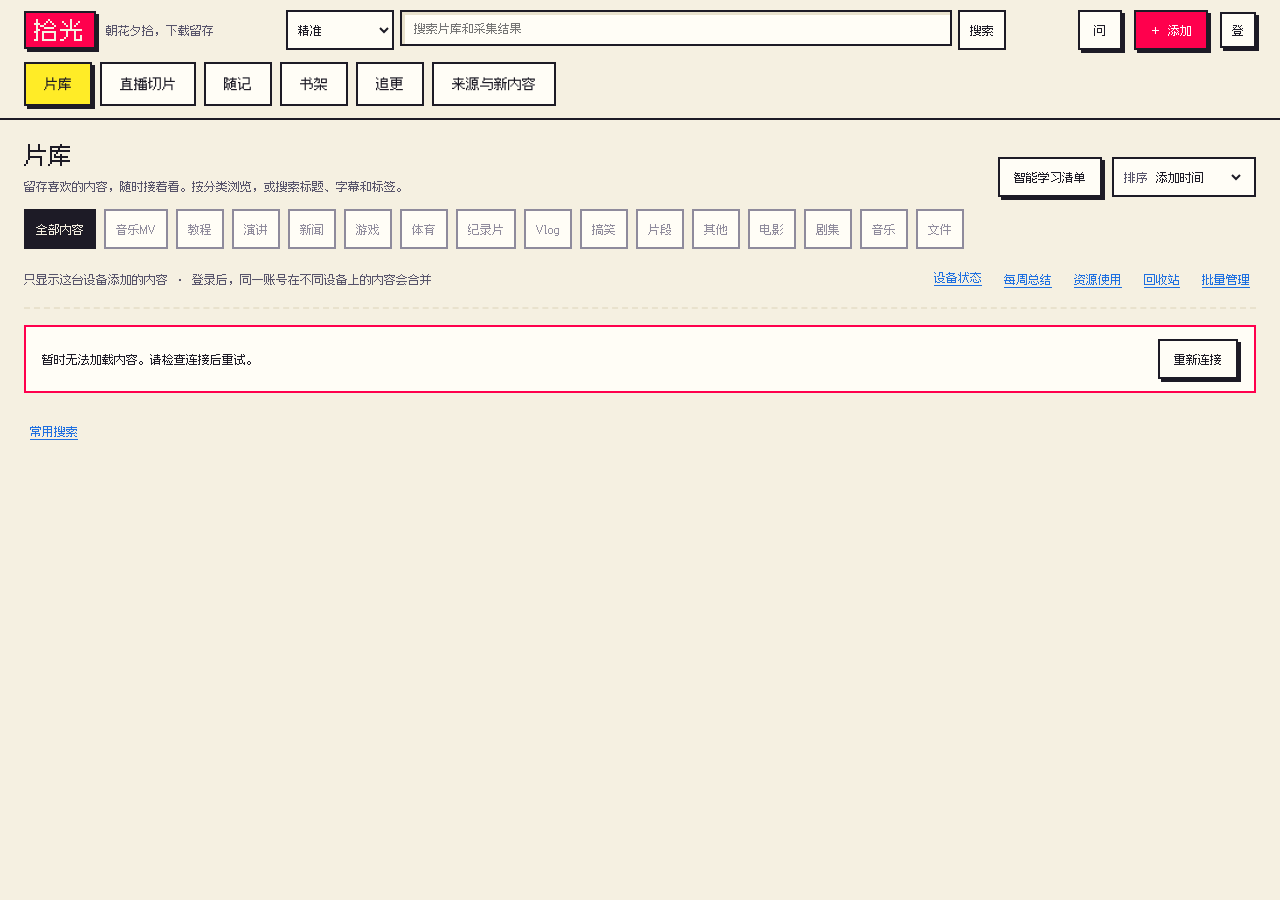
==== index.html @ 2c83da52 "Add source collection, private search, and media lifecycle tools" ====
<!doctype html>
<html lang="zh-CN">
<head>
<meta charset="utf-8">
<meta name="viewport" content="width=device-width, initial-scale=1, viewport-fit=cover">
<!-- always the beige paper theme, also when the phone is in dark mode -->
<meta name="color-scheme" content="light">
<meta name="theme-color" content="#f5f0e1">
<title>拾光</title>
<link rel="icon" href="/favicon.ico?v=2" sizes="any">
<link rel="icon" type="image/png" sizes="64x64" href="/static/favicon.png?v=2">
<link rel="apple-touch-icon" href="/static/apple-touch-icon.png?v=2">
<style>
  /* 拾光 · pixel style: one pixel font, hard 2px ink borders, flat offset shadows, a small fixed palette */
  @font-face { font-family: "Pixel"; src: url("/static/pixel.woff2") format("woff2"); font-display: swap; }
  :root {
    --bg: #f5f0e1;      /* paper */
    --panel: #fffdf6;
    --ink: #1d1b26;     /* text, borders, shadows */
    --muted: #57536a;
    --faint: #8f8b9c;
    --accent: #ff004d;  /* red: primary actions, brand */
    --yellow: #ffec27;  /* selection, search hits */
    --blue: #1d6fe0;    /* links, tags */
    --green: #00a83e;
    --soft: #e9e2cd;    /* quiet fills */
    --on-accent: #ffffff;
    --overlay: rgba(29, 27, 38, .6);
  }
  * { box-sizing: border-box; border-radius: 0 !important; }
  [hidden] { display: none !important; }
  html, body { margin: 0; background: var(--bg); color: var(--ink); }
  /* no double-tap-to-zoom (it swallows quick taps such as the avatar's triple tap); pinch zoom still works */
  html, button, a, .card { touch-action: manipulation; }
  .avatar { -webkit-user-select: none; user-select: none; -webkit-touch-callout: none; }
  body, button, input { font-family: "Pixel", "PingFang SC", monospace; font-size: 12px; line-height: 1.75;
                        -webkit-font-smoothing: none; -moz-osx-font-smoothing: unset; }
  a { color: inherit; text-decoration: none; }
  button { color: inherit; cursor: pointer; }
  input { color: var(--ink); }
  ::selection { background: var(--yellow); color: #1d1b26; }

  /* shared pixel bits */
  .px { border: 2px solid var(--ink); box-shadow: 4px 4px 0 var(--ink); background: var(--panel); }
  .btn { height: 36px; padding: 0 14px; border: 2px solid var(--ink); background: var(--accent); color: var(--on-accent);
         box-shadow: 3px 3px 0 var(--ink); white-space: nowrap; }
  .btn:active:not(:disabled) { transform: translate(3px, 3px); box-shadow: none; }
  .btn.plain { background: var(--panel); color: var(--ink); }
  .btn:disabled { opacity: .5; cursor: default; }
  .link { border: 0; background: none; color: var(--blue); padding: 4px 0; text-decoration: underline; text-underline-offset: 3px; }

  /* top bar: the filters live with it, so both stay visible while browsing a long library */
  .topbar { position: sticky; top: 0; z-index: 5; background: var(--bg); border-bottom: 2px solid var(--ink); }
  header { background: var(--bg);
           display: flex; align-items: center; gap: 16px; padding: 10px 24px; padding-top: max(10px, env(safe-area-inset-top)); }
  .logo { display: flex; align-items: center; gap: 10px; flex: none; }
  .logo b { font-size: 24px; line-height: 1; font-weight: normal; color: var(--bg); background: var(--accent);
            border: 2px solid var(--ink); box-shadow: 3px 3px 0 var(--ink); padding: 4px 8px 6px; letter-spacing: 2px; }
  .logo span { color: var(--muted); }
  .search { flex: 1; max-width: 560px; margin: 0 auto; display: flex; }
  .search input { flex: 1; min-width: 0; height: 36px; padding: 0 12px; border: 2px solid var(--ink); background: var(--panel);
                  outline: none; box-shadow: inset 3px 3px 0 var(--soft); }
  .search input:focus { box-shadow: inset 3px 3px 0 var(--soft), 0 0 0 2px var(--yellow); }
  .right { display: flex; align-items: center; gap: 12px; flex: none; }
  .avatar { width: 36px; height: 36px; border: 2px solid var(--ink); background: var(--panel); color: var(--ink);
            box-shadow: 3px 3px 0 var(--ink); }
  .avatar.on { background: var(--yellow); color: #1d1b26; }
  .avatar:active { transform: translate(3px, 3px); box-shadow: none; }

  /* filter chips */
  .chips { display: flex; gap: 10px; overflow-x: auto; padding: 14px 24px 10px; background: var(--bg); scrollbar-width: none; }
  .chips::-webkit-scrollbar { display: none; }
  .chip { flex: none; height: 30px; padding: 0 10px; border: 2px solid var(--ink); background: var(--panel); white-space: nowrap; }
  .chip.on { background: var(--ink); color: var(--bg); }
  .chip.dim:not(.on) { color: var(--faint); border-color: var(--faint); }
  .sort-chip { display: inline-flex; align-items: center; gap: 4px; color: var(--muted); }
  .sort-chip select { height: 26px; max-width: 132px; border: 0; background: transparent; color: var(--ink); font: inherit; padding: 0; }

  main { padding: 0 24px 60px; }
  .toolbar { display: flex; align-items: center; gap: 12px; margin: 0 0 14px; }
  .scope { color: var(--muted); flex: 1; }

  /* video grid */
  .grid { display: grid; grid-template-columns: repeat(auto-fill, minmax(240px, 1fr)); gap: 28px 20px; }
  .card { cursor: pointer; min-width: 0; position: relative; }
  .cover { position: relative; aspect-ratio: 16 / 9; overflow: hidden; background: var(--soft);
           border: 2px solid var(--ink); box-shadow: 4px 4px 0 var(--ink); transition: transform .08s, box-shadow .08s; }
  .card:hover .cover { transform: translate(-2px, -2px); box-shadow: 6px 6px 0 var(--ink); }
  .card:active .cover { transform: translate(4px, 4px); box-shadow: none; }
  .series { min-width: 0; border: 2px solid var(--ink); background: var(--panel); box-shadow: 4px 4px 0 var(--ink); }
  .series[open] { grid-column: 1 / -1; }
  .series > summary { cursor: pointer; padding: 12px; overflow-wrap: anywhere; }
  .series > summary:focus-visible { outline: 3px solid var(--blue); outline-offset: 3px; }
  .series > summary .meta { display: block; margin-top: 6px; }
  .series-cover { width: 100%; aspect-ratio: 16 / 9; object-fit: cover; display: block; margin: 10px 0; background: var(--soft); }
  .series[open] .series-cover { display: none; }
  .series-grid { padding: 12px 16px 20px; }
  .cover img { width: 100%; height: 100%; object-fit: cover; display: block; }
  .cover .ph { position: absolute; inset: 0; display: grid; place-items: center; font-size: 36px; color: var(--faint); }
  .badge { position: absolute; right: 0; bottom: 0; background: var(--ink); color: var(--bg); padding: 0 6px;
           font-variant-numeric: tabular-nums; }
  .badge.left { left: 0; right: auto; top: 0; bottom: auto; }
  .badge.bad { background: var(--accent); color: var(--on-accent); }
  .badge.retry { max-width: 100%; white-space: normal; overflow-wrap: anywhere; font-size: 12px; }
  .prog { position: absolute; left: 6px; right: 6px; bottom: 6px; height: 12px; border: 2px solid #fff; background: rgba(0,0,0,.5); }
  .prog > div { height: 100%; transition: width .6s;
                background: repeating-linear-gradient(90deg, var(--yellow) 0 6px, transparent 6px 8px); }
  .state { position: absolute; inset: 0; display: grid; place-items: center; background: rgba(29,27,38,.6); color: #fff;
           text-align: center; padding: 8px 8px 24px; }
  .info { padding: 10px 0 0; }
  .title { line-height: 1.6; display: -webkit-box; -webkit-line-clamp: 2; -webkit-box-orient: vertical; overflow: hidden;
           overflow-wrap: anywhere; }
  .meta { color: var(--muted); margin-top: 2px; display: -webkit-box; -webkit-line-clamp: 1; -webkit-box-orient: vertical;
          overflow: hidden; }
  .hit { color: var(--muted); margin-top: 4px; display: -webkit-box; -webkit-line-clamp: 2; -webkit-box-orient: vertical; overflow: hidden; }
  mark { background: var(--yellow); color: #1d1b26; padding: 0 1px; }
  .empty { text-align: center; color: var(--muted); padding: 80px 0; }

  /* batch selection */
  .pick { position: absolute; top: 6px; left: 6px; z-index: 2; width: 24px; height: 24px; border: 2px solid var(--ink);
          background: var(--panel); display: grid; place-items: center; color: var(--ink); }
  .card.picked .pick { background: var(--yellow); }
  .card.picked .cover { box-shadow: 4px 4px 0 var(--accent); border-color: var(--accent); }
  .selbar { position: fixed; left: 0; right: 0; bottom: 0; z-index: 12; background: var(--panel); border-top: 2px solid var(--ink);
            display: flex; align-items: center; gap: 14px; padding: 12px 24px max(12px, env(safe-area-inset-bottom)); }

  /* sheets: add / account / remove */
  .sheet-bg { position: fixed; inset: 0; background: var(--overlay); z-index: 25; display: grid; place-items: center; padding: 16px; }
  .sheet { width: min(520px, 100%); background: var(--panel); border: 2px solid var(--ink); box-shadow: 8px 8px 0 var(--ink); padding: 20px; }
  .sheet h2 { margin: 0 0 12px; font-size: 24px; line-height: 1.3; font-weight: normal; }
  #privacyBody { max-height: calc(100dvh - 32px); overflow-y: auto; }
  .sheet input[type=text], .sheet input[type=password] { width: 100%; height: 40px; padding: 0 12px; border: 2px solid var(--ink);
         background: var(--bg); outline: none; margin-bottom: 10px; box-shadow: inset 3px 3px 0 var(--soft); }
  .sheet input:focus { box-shadow: inset 3px 3px 0 var(--soft), 0 0 0 2px var(--yellow); }
  .row { display: flex; gap: 12px; }
  .row .btn { flex: 1; height: 40px; }
  .btn.wide { width: 100%; height: 42px; margin-top: 4px; }
  #more { display: block; margin: 24px auto 0; }
  #more[hidden] { display: none; }
  .drop { border: 2px dashed var(--ink); padding: 20px 12px; text-align: center; color: var(--muted); margin-bottom: 12px; }
  .tips { color: var(--muted); margin-top: 14px; line-height: 2; }
  .tips a { color: var(--blue); text-decoration: underline; text-underline-offset: 3px; }
  .hint { color: var(--muted); margin: 0 0 12px; }
  .steps { margin: 0 0 12px; padding-left: 20px; }
  .steps li { margin: 0 0 8px; }
  code.copy { font-family: inherit; background: var(--bg); border: 2px solid var(--ink); padding: 0 4px; cursor: pointer;
              overflow-wrap: anywhere; }
  code.copy.block { display: block; margin-top: 6px; padding: 4px 8px; }
  .field { display: block; position: relative; margin-bottom: 10px; }
  .sheet .field input { margin-bottom: 0; }
  .field .note { display: block; color: var(--faint); margin: 2px 2px 0; }
  .field .note:empty { display: none; }
  .field .note.good { color: var(--green); }
  .field .note.bad { color: var(--accent); }
  .field.pw input { padding-right: 60px; }
  .eye { position: absolute; right: 6px; top: 6px; height: 28px; padding: 0 8px; border: 0; background: transparent; color: var(--blue); }
  .form-err { border: 2px solid var(--accent); color: var(--accent); padding: 6px 10px; margin-bottom: 10px; background: var(--bg); }
  .form-err::before { content: "! "; }
  .switch { text-align: center; color: var(--muted); margin-top: 14px; }
  .switch a { color: var(--blue); text-decoration: underline; text-underline-offset: 3px; }
  .check { display: flex; flex-wrap: wrap; align-items: center; gap: 8px; border: 2px solid var(--ink); background: var(--bg);
           padding: 10px 12px; cursor: pointer; }
  .check input { width: 18px; height: 18px; accent-color: var(--accent); margin: 0; }
  .check span { flex-basis: 100%; color: var(--accent); padding-left: 26px; }
  .devs { display: flex; flex-direction: column; gap: 10px; max-height: 60vh; overflow-y: auto; padding: 0 4px 4px 0; }
  .dev { display: flex; align-items: center; gap: 10px; border: 2px solid var(--ink); background: var(--bg); padding: 8px 10px; }
  .dev-main { flex: 1; min-width: 0; cursor: pointer; }
  .dev .sub, .devs > .sub { color: var(--muted); overflow-wrap: anywhere; }
  .dev .cur { color: #1d1b26; background: var(--yellow); padding: 0 4px; margin-left: 4px; }
  .dev .btn { flex: none; height: 30px; }

  #dropAll { position: fixed; inset: 12px; z-index: 30; background: rgba(255,236,39,.18); border: 4px dashed var(--ink);
             display: grid; place-items: center; font-size: 24px; color: var(--ink); pointer-events: none; }
  #dropAll:not([hidden]) { animation: fadeIn .15s steps(3); }
  #toast { position: fixed; left: 50%; bottom: 28px; transform: translateX(-50%); background: var(--ink); color: var(--bg);
           border: 2px solid var(--ink); box-shadow: 4px 4px 0 var(--accent); padding: 8px 16px; z-index: 40; max-width: calc(100% - 32px); }

  /* watch page */
  #watch { position: fixed; inset: 0; z-index: 15; background: var(--bg); overflow-y: auto; }
  .wbar { position: sticky; top: 0; background: var(--bg); border-bottom: 2px solid var(--ink); display: flex; align-items: center;
          gap: 12px; padding: 10px 24px; padding-top: max(10px, env(safe-area-inset-top)); z-index: 2; }
  .wbar button { border: 2px solid var(--ink); background: var(--panel); box-shadow: 3px 3px 0 var(--ink); height: 36px; padding: 0 12px; }
  .wbar button:active { transform: translate(3px, 3px); box-shadow: none; }
  .wbar b { font-weight: normal; color: var(--accent); font-size: 24px; line-height: 1; letter-spacing: 2px; }
  .wrap { max-width: 1100px; margin: 0 auto; padding: 20px 24px 60px; }
  .stage { position: relative; background: #000; aspect-ratio: 16 / 9; display: grid; place-items: center;
           border: 2px solid var(--ink); box-shadow: 6px 6px 0 var(--ink); }
  /* the frame stays 16:9 (and fits the window); portrait videos are letterboxed inside it instead of making it
     taller than the screen */
  .stage { max-height: calc(100vh - 120px); max-height: calc(100dvh - 120px); }
  .stage video { position: absolute; inset: 0; width: 100%; height: 100%; object-fit: contain; background: #000; }
  .stage .msg { color: #eee; text-align: center; padding: 20px; }
  .stage.audio img { position: absolute; inset: 0; width: 100%; height: 100%; object-fit: cover; opacity: .55; }
  .stage.audio .note-big { position: absolute; inset: 0; display: grid; place-items: center; font-size: 96px; color: #555; }
  .stage.audio audio { position: absolute; left: 12px; bottom: 12px; width: calc(100% - 24px); height: 54px; z-index: 1; display: block; }
  .castOverlay { position: absolute; left: 10px; right: 10px; bottom: 10px; z-index: 4; color: #fff;
                 background: rgba(0,0,0,.72); border: 1px solid rgba(255,255,255,.45); border-radius: 4px;
                 padding: 8px 12px; text-shadow: 0 1px 2px #000; }
  .castOverlay[hidden] { display: none; }
  .castNotice { background: var(--yellow); color: var(--ink); padding: 8px 12px; font-size: 13px; }
  .castNotice[hidden] { display: none; }
  .castNotice button { margin-left: 8px; text-decoration: underline; background: transparent; border: 0; color: inherit; }
  .castHead { display: flex; align-items: center; gap: 10px; font-size: 13px; }
  .castHead span { color: rgba(255,255,255,.82); font-variant-numeric: tabular-nums; }
  .castOverlay input[type=range] { accent-color: var(--yellow); }
  .castActions { display: flex; align-items: center; gap: 8px; flex-wrap: wrap; }
  .castActions button { border: 1px solid rgba(255,255,255,.7); background: rgba(0,0,0,.4); color: #fff; padding: 3px 9px; }
  .castVolume { font-size: 13px; margin: 2px 0 4px; }
  .castVolume input { width: min(180px, 42vw); }
  .warn { margin-top: 14px; border: 2px solid var(--ink); background: var(--yellow); color: #1d1b26; padding: 6px 10px; }
  .wtitle { font-size: 24px; line-height: 1.4; margin: 20px 0 8px; overflow-wrap: anywhere; font-weight: normal; }
  .tags { display: flex; flex-wrap: wrap; gap: 8px; margin: 0 0 10px; }
  .tags span { color: var(--blue); cursor: pointer; border: 2px solid var(--blue); padding: 0 6px; }
  .tags span:hover { background: var(--blue); color: var(--bg); }
  .parts-offer { margin: 8px 0; color: var(--muted); }
  .parts-offer button { margin-left: 8px; height: 32px; padding: 0 12px; border: 2px solid var(--ink); background: var(--panel); box-shadow: 3px 3px 0 var(--ink); }
  .wsub { color: var(--muted); margin: -4px 0 8px; overflow-wrap: anywhere; }
  .wmeta { color: var(--muted); display: flex; flex-wrap: wrap; gap: 4px 16px; }
  .wmeta a { color: var(--blue); text-decoration: underline; text-underline-offset: 3px; }
  .parts { display: flex; gap: 8px; flex-wrap: wrap; margin: 14px 0 0; }
  .parts button { border: 2px solid var(--ink); background: var(--panel); padding: 2px 10px; }
  .parts button.on { background: var(--ink); color: var(--bg); }
  .actions { display: flex; gap: 12px; flex-wrap: wrap; margin-top: 14px; }
  .actions button { height: 32px; padding: 0 12px; border: 2px solid var(--ink); background: var(--panel); box-shadow: 3px 3px 0 var(--ink); }
  .actions button:active { transform: translate(3px, 3px); box-shadow: none; }
  .desc { border: 2px solid var(--ink); background: var(--panel); box-shadow: 4px 4px 0 var(--ink); padding: 12px 14px; margin-top: 20px; cursor: pointer; }
  .desc .sum { display: -webkit-box; -webkit-line-clamp: 3; -webkit-box-orient: vertical; overflow: hidden; }
  .desc.open { cursor: default; }
  .desc.open .sum { display: block; }
  .desc .more { display: none; }
  .desc.open .more { display: block; }
  .desc.open .expand { display: none; }
  .desc .toggle { color: var(--blue); margin-top: 4px; cursor: pointer; }
  .desc ul { margin: 10px 0 0; padding-left: 0; list-style: none; }
  .desc li { margin: 4px 0; padding-left: 16px; position: relative; }
  .desc li.jump { cursor: pointer; }
  .desc li.jump:hover { background: var(--bg); }
  .desc li .at { font-weight: normal; background: var(--ink); color: var(--bg); padding: 0 4px; font-variant-numeric: tabular-nums; }
  .desc li::before { content: "■"; position: absolute; left: 0; color: var(--accent); }
  .card.is-hidden .cover { opacity: .45; }
  .badge.hid { background: var(--muted); color: var(--bg); }
  .pv { color: var(--muted); }
  .pv.on { background: var(--yellow); color: #1d1b26; padding: 0 4px; }
  .psec { border-bottom: 2px solid var(--ink); margin: 0 0 8px; padding-bottom: 2px; }
  .ptags { display: flex; flex-wrap: wrap; gap: 8px; }
  .ptag { border: 2px solid var(--ink); background: var(--bg); padding: 0 0 0 6px; display: inline-flex; align-items: center; gap: 4px; }
  .ptag button { border: 0; border-left: 2px solid var(--ink); background: var(--panel); height: 100%; padding: 0 6px; }
  .sub { color: var(--muted); }
  /* 追更: followed uploaders */
  .subs { display: flex; flex-direction: column; gap: 14px; max-width: 900px; }
  .subadd { display: flex; gap: 10px; }
  .subadd input { flex: 1; min-width: 0; height: 36px; padding: 0 12px; border: 2px solid var(--ink); background: var(--panel);
                  outline: none; box-shadow: inset 3px 3px 0 var(--soft); }
  .subadd input:focus { box-shadow: inset 3px 3px 0 var(--soft), 0 0 0 2px var(--yellow); }
  .subrow { display: flex; gap: 14px; align-items: flex-start; }
  .subrow .face { flex: none; width: 56px; height: 56px; border: 2px solid var(--ink); background: var(--soft); overflow: hidden;
                  display: grid; place-items: center; font-size: 24px; color: var(--faint); }
  .subrow .face img { width: 100%; height: 100%; object-fit: cover; display: block; }
  .subrow .body { flex: 1; min-width: 0; }
  .subrow .name { font-size: 24px; line-height: 1.3; overflow-wrap: anywhere; cursor: pointer; }
  .subrow .plat { font-size: 12px; border: 2px solid var(--ink); padding: 0 4px; margin-left: 8px; vertical-align: middle; }
  .subrow .plat.bilibili { background: #fb7299; color: #fff; border-color: var(--ink); }
  .subrow .plat.youtube { background: var(--accent); color: #fff; }
  .subrow .plat.pornhub { background: #000; color: #ff9000; }
  .subrow .acts { display: flex; flex-wrap: wrap; gap: 4px 16px; margin-top: 4px; }
  .subrow .flt { color: var(--ink); }
  .subrow .flt b { font-weight: normal; background: var(--yellow); color: #1d1b26; padding: 0 4px; }
  /* 追更 filter editor: conditions, and groups of them, joined by 全部 (and) / 任一 (or) */
  .fed { border-top: 2px dashed var(--ink); margin-top: 8px; padding-top: 6px; }
  .fgrp.nest { border: 2px solid var(--ink); background: var(--soft); padding: 4px 8px; margin: 6px 0; }
  .frow { display: flex; flex-wrap: wrap; gap: 6px 8px; align-items: center; margin: 6px 0; }
  .frow select, .frow input { font: inherit; height: 32px; border: 2px solid var(--ink); border-radius: 0; background: var(--panel);
                              color: var(--ink); padding: 0 6px; }
  .frow input { flex: 1; min-width: 110px; }
  .frow .x { width: 32px; height: 32px; border: 2px solid var(--ink); background: var(--panel); color: var(--accent); padding: 0; }
  .frow .andor { color: var(--muted); }
  .fed .btn { height: 32px; }
  .err { white-space: pre-line; color: var(--accent); margin-top: 12px; overflow-wrap: anywhere; }
  /* 随记: everyday notes */
  .notes { max-width: 720px; }
  .compose { padding: 12px; margin-bottom: 24px; }
  .compose textarea, .note textarea { display: block; width: 100%; min-height: 84px; resize: vertical; border: 2px solid var(--ink);
         background: var(--bg); color: var(--ink); padding: 8px 10px; outline: none; box-shadow: inset 3px 3px 0 var(--soft);
         font: inherit; }
  .compose textarea:focus, .note textarea:focus { box-shadow: inset 3px 3px 0 var(--soft), 0 0 0 2px var(--yellow); }
  .crow { display: flex; align-items: center; gap: 10px; flex-wrap: wrap; margin-top: 10px; }
  .crow .grow { flex: 1; color: var(--muted); min-width: 0; }
  .crow .btn { height: 34px; padding: 0 10px; }
  .btn.rec { background: var(--accent); color: var(--on-accent); animation: blink 1s steps(2) infinite; }
  .att { display: flex; flex-wrap: wrap; gap: 8px; margin-top: 10px; }
  .att:empty { display: none; }
  .att .it { position: relative; width: 72px; height: 72px; border: 2px solid var(--ink); background: var(--soft); display: grid;
             place-items: center; color: var(--muted); overflow: hidden; text-align: center; font-size: 12px; line-height: 1.3; }
  .att .it img, .att .it video { width: 100%; height: 100%; object-fit: cover; display: block; }
  .att .it button { position: absolute; top: 0; right: 0; width: 22px; height: 22px; border: 0; border-left: 2px solid var(--ink);
                    border-bottom: 2px solid var(--ink); background: var(--panel); padding: 0; line-height: 1; }
  .nday { margin: 22px 0 10px; display: flex; align-items: center; gap: 10px; }
  .nday b { font-weight: normal; background: var(--ink); color: var(--bg); padding: 0 8px; }
  .nday::after { content: ""; flex: 1; border-top: 2px dashed var(--faint); }
  .note { padding: 10px 14px 8px; margin-bottom: 14px; }
  .note .ntime { color: var(--muted); display: flex; gap: 12px; }
  .note .ntime span { flex: 1; min-width: 0; overflow: hidden; text-overflow: ellipsis; white-space: nowrap; }
  .note .ntext { white-space: pre-wrap; overflow-wrap: anywhere; margin: 4px 0; }
  .note .ntext a { color: var(--blue); text-decoration: underline; text-underline-offset: 3px; }
  .nimgs { display: grid; grid-template-columns: repeat(3, 1fr); gap: 6px; max-width: 420px; margin: 8px 0; }
  .nimgs.one { grid-template-columns: 1fr; max-width: 360px; }
  .nimgs .ph { position: relative; aspect-ratio: 1; border: 2px solid var(--ink); background: var(--soft); overflow: hidden; cursor: zoom-in; }
  .nimgs.one .ph { aspect-ratio: auto; }
  .nimgs img { width: 100%; height: 100%; object-fit: cover; display: block; }
  .nimgs.one img { height: auto; max-height: 420px; object-fit: contain; }
  .nvid { margin: 8px 0; max-width: 480px; border: 2px solid var(--ink); background: #000; position: relative; }
  .nvid video { width: 100%; max-height: 480px; display: block; }
  .naud { margin: 8px 0; max-width: 480px; }
  .naud audio { width: 100%; height: 40px; display: block; }
  .nsay { color: var(--muted); border-left: 4px solid var(--soft); padding-left: 8px; margin: 4px 0 8px; white-space: pre-wrap;
          overflow-wrap: anywhere; }
  .rm { position: absolute; top: 0; right: 0; z-index: 1; border: 0; border-left: 2px solid var(--ink); border-bottom: 2px solid var(--ink);
        background: var(--accent); color: #fff; height: 26px; padding: 0 8px; }
  .nacts { display: flex; gap: 16px; }
  input.when { height: 30px; border: 2px solid var(--ink); background: var(--bg); color: var(--ink); padding: 0 6px; font: inherit;
               outline: none; }
  input.when:focus { box-shadow: 0 0 0 2px var(--yellow); }
  .note input.when { margin: 6px 0; }
  .whenrow { margin-top: 6px; min-height: 30px; display: flex; align-items: center; }
  .whenrow input.when { max-width: 100%; }
  .cover .paper { position: absolute; inset: 0; background: var(--panel); padding: 28px 10px 8px; overflow: hidden; white-space: pre-wrap;
                  overflow-wrap: anywhere; color: var(--ink); background-image: repeating-linear-gradient(transparent 0 20px, var(--soft) 20px 21px); }
  .badge.note-badge { background: var(--yellow); color: #1d1b26; }
  .note.flash { animation: blink .4s steps(2) 3; box-shadow: 4px 4px 0 var(--accent); }
  .hit .at, .hits .at { font-weight: normal; background: var(--ink); color: var(--bg); padding: 0 4px; margin-right: 4px;
                        font-variant-numeric: tabular-nums; }
  .hits { border: 2px solid var(--ink); background: var(--panel); box-shadow: 4px 4px 0 var(--ink); padding: 10px 14px; margin-top: 20px;
          max-height: 420px; overflow-y: auto; }
  .hits button { display: block; width: 100%; text-align: left; border: 0; border-bottom: 2px dashed var(--soft); background: none;
                 padding: 6px 0; overflow-wrap: anywhere; }
  .hits button:hover { background: var(--bg); }
  .hits button.pt { color: var(--muted); padding: 2px 0 6px 22px; border-bottom-style: dotted; }
  .hits button.pt::before { content: "▪"; color: var(--accent); margin-right: 6px; }
  .hits .hitrow { padding: 6px 0; border-bottom: 2px dashed var(--soft); overflow-wrap: anywhere; }
  .nimgs .ph.seen { border-color: var(--accent); box-shadow: 0 0 0 2px var(--yellow); }
  .wide-sheet { width: min(720px, 100%); max-height: 90vh; overflow-y: auto; }
  .usec { margin: 16px 0 6px; border-bottom: 2px solid var(--ink); display: flex; justify-content: space-between; align-items: end; }
  .usec b { font-weight: normal; font-size: 24px; line-height: 1.3; }
  .utab { display: flex; gap: 8px; flex-wrap: wrap; }
  .utab button { border: 2px solid var(--ink); background: var(--panel); padding: 0 8px; height: 28px; }
  .utab button.on { background: var(--ink); color: var(--bg); }
  .ugrid { display: grid; grid-template-columns: repeat(auto-fill, minmax(150px, 1fr)); gap: 10px; margin: 8px 0; }
  .ustat { border: 2px solid var(--ink); background: var(--bg); padding: 6px 10px; }
  .ustat .v { font-size: 24px; line-height: 1.3; font-variant-numeric: tabular-nums; }
  .ustat .k { color: var(--muted); }
  table.ut { width: 100%; border-collapse: collapse; margin: 6px 0; font-variant-numeric: tabular-nums; }
  table.ut th, table.ut td { text-align: right; padding: 4px 6px; border-bottom: 2px dashed var(--soft); white-space: nowrap; }
  table.ut th:first-child, table.ut td:first-child { text-align: left; white-space: normal; }
  table.ut th { color: var(--muted); font-weight: normal; }
  .ubars { display: flex; align-items: flex-end; gap: 3px; height: 70px; margin: 8px 0 2px; }
  .ubars div { flex: 1; background: var(--blue); min-height: 2px; position: relative; }
  .ubars div.direct { background: var(--green); }
  .ubar-l { display: flex; justify-content: space-between; color: var(--faint); }
  .uscroll { overflow-x: auto; }
  .workers { display: flex; flex-wrap: wrap; gap: 8px; margin: 8px 0; }
  .wk { border: 2px solid var(--faint); color: var(--faint); padding: 0 6px; }
  .wk.on { border-color: var(--ink); color: var(--ink); background: var(--bg); }
  .wk.on::before { content: "● "; color: var(--green); }
  .badge.tr { top: 0; right: 0; bottom: auto; background: var(--green); color: #fff; }
  .watched { position: absolute; left: 0; right: 0; bottom: 0; height: 5px; background: rgba(0,0,0,.45); }
  .watched > div { height: 100%; background: var(--accent); }
  #continue, #contRead { margin: 0 0 26px; }
  .contitle { font-size: 20px; line-height: 1.4; margin-bottom: 12px; }
  .controw { display: grid; grid-auto-flow: column; gap: 20px; overflow-x: auto; align-items: start;
             padding: 2px 6px 10px 2px; scrollbar-width: thin; scrollbar-color: var(--faint) var(--soft);
             scroll-snap-type: x proximity; }
  .controw > .card { scroll-snap-align: start; }
  #controw { grid-auto-columns: calc((100% - (var(--resume-columns) - 1) * 20px) / var(--resume-columns)); padding-left: 0; padding-right: 0; }
  #controwRead { grid-auto-columns: 144px; }
  .controw::-webkit-scrollbar { height: 6px; }
  .controw::-webkit-scrollbar-track { background: var(--soft); }
  .controw::-webkit-scrollbar-thumb { background: var(--faint); }
  .clear-watch { position: absolute; z-index: 3; top: 6px; right: 6px; width: 26px; height: 26px; padding: 0;
                 border: 2px solid var(--ink); background: var(--panel); color: var(--accent); font: inherit; line-height: 1; }
  .otd { padding: 10px 14px; margin-bottom: 18px; background: var(--panel); }
  .otdh { font-size: 24px; line-height: 1.3; color: var(--accent); }
  .otd .note { box-shadow: none; }
  .ntags { display: flex; flex-wrap: wrap; gap: 6px; margin: 6px 0 0; }
  .ntags .chip { font-size: 12px; padding: 0 6px; }
  .places { display: flex; flex-wrap: wrap; gap: 8px; align-items: center; margin: 0 0 14px; }
  .heat { position: relative; display: flex; align-items: flex-end; gap: 1px; height: 40px; margin-top: 16px; cursor: pointer;
          border-bottom: 2px solid var(--ink); }
  .heat i { flex: 1; background: var(--faint); min-width: 1px; }
  .heat:hover i { background: var(--muted); }
  .heat .mk { position: absolute; top: 0; bottom: 0; border-left: 2px solid var(--accent); }
  .heat .mk span { position: absolute; top: -2px; left: 2px; background: var(--accent); color: #fff; padding: 0 4px; font-weight: normal;
                   white-space: nowrap; font-size: 12px; line-height: 16px; }
  .similar { border: 2px solid var(--ink); background: var(--yellow); color: #1d1b26; padding: 8px 12px; margin-top: 14px; }
  .similar .psec { border-color: #1d1b26; }
  .similar > div + div { margin-top: 6px; }
  .similar a { text-decoration: underline; text-underline-offset: 3px; }
  .similar .sub { color: #57536a; }
  .digest { padding: 12px 14px; }
  .dhead { display: flex; align-items: center; gap: 10px; flex-wrap: wrap; border-bottom: 2px solid var(--ink); padding-bottom: 6px; }
  .dhead b { font-weight: normal; font-size: 24px; line-height: 1.3; }
  .dhead select { font: inherit; border: 2px solid var(--ink); background: var(--bg); color: var(--ink); }
  .dhead .link { margin-left: auto; }
  .dline { margin: 10px 0; background: var(--yellow); color: #1d1b26; padding: 4px 8px; }
  .dup { margin-top: 12px; }
  .dup b { font-weight: normal; color: var(--accent); }
  .dup p { margin: 4px 0; }
  .dup ul { margin: 6px 0 0; padding-left: 18px; }
  .dup li { margin: 6px 0; }
  .dup a { color: var(--blue); text-decoration: underline; text-underline-offset: 3px; }
  .understood { margin: 0 0 12px; color: var(--muted); }
  .answer { border: 2px solid var(--ink); background: var(--bg); padding: 10px 12px; line-height: 2; }
  .cite { border: 2px solid var(--ink); background: var(--yellow); color: #1d1b26; padding: 0 4px; margin: 0 2px; font-size: 12px;
          line-height: 1.4; }
  .notehits { margin: 0 0 14px; border: 2px solid var(--ink); background: var(--yellow); color: #1d1b26; padding: 4px 10px; cursor: pointer; }
  /* photo viewer: pinch / wheel / double-tap to zoom, drag to pan, swipe for the next photo, swipe down to close */
  #lightbox { position: fixed; inset: 0; z-index: 35; background: rgba(29,27,38,.96); overflow: hidden; touch-action: none;
              -webkit-user-select: none; user-select: none; }
  #lightbox img { position: absolute; left: 50%; top: 50%; max-width: 100vw; max-height: 100vh; max-height: 100dvh;
                  transform: translate(-50%, -50%); transform-origin: center; will-change: transform; -webkit-user-drag: none; }
  #lightbox img.anim { transition: transform .18s ease-out; }
  #lightbox .lbtn { position: absolute; z-index: 1; height: 36px; min-width: 36px; padding: 0 10px; border: 2px solid var(--ink);
                    background: var(--panel); color: var(--ink); box-shadow: 3px 3px 0 var(--ink); }
  #lightbox .lbtn:active { transform: translate(3px, 3px); box-shadow: none; }
  #lbClose { top: max(12px, env(safe-area-inset-top)); right: 12px; }
  #lbPrev, #lbNext { top: 50%; margin-top: -18px; }
  #lbPrev { left: 12px; } #lbNext { right: 12px; }
  #lbCount { position: absolute; z-index: 1; left: 12px; top: max(12px, env(safe-area-inset-top)); background: var(--ink);
             color: var(--bg); padding: 0 8px; }
  @media (hover: none) { #lbPrev, #lbNext { display: none; } }
  #lightbox:not([hidden]) { animation: fadeIn .15s steps(3); }

  /* 书架: e-books */
  .shelf { max-width: 1200px; }
  .bkbar { display: flex; gap: 10px; flex-wrap: wrap; align-items: center; margin: 0 0 12px; }
  .bkbar .subadd { flex: 1; min-width: 240px; }
  .bktabs { display: flex; gap: 8px; flex-wrap: wrap; align-items: center; margin: 0 0 18px; }
  .bktabs button.t { border: 2px solid var(--ink); background: var(--panel); height: 28px; padding: 0 8px; }
  .bktabs button.t.on { background: var(--ink); color: var(--bg); }
  .bktabs select { font: inherit; height: 28px; border: 2px solid var(--ink); background: var(--panel); color: var(--ink); }
  .bktabs .grow { flex: 1; }
  .bkgrid { display: grid; grid-template-columns: repeat(auto-fill, minmax(140px, 1fr)); gap: 26px 18px; }
  .book { cursor: pointer; position: relative; min-width: 0; }
  .bcover { position: relative; aspect-ratio: 3 / 4; border: 2px solid var(--ink); box-shadow: 4px 4px 0 var(--ink);
            background: var(--soft); overflow: hidden; transition: transform .08s, box-shadow .08s; }
  .book:hover .bcover { transform: translate(-2px, -2px); box-shadow: 6px 6px 0 var(--ink); }
  .book:active .bcover { transform: translate(4px, 4px); box-shadow: none; }
  .bcover img { width: 100%; height: 100%; object-fit: cover; display: block; }
  /* a book without a cover gets a printed one: its title on a coloured board */
  .bgen { position: absolute; inset: 0; padding: 12px 10px 10px; display: flex; flex-direction: column; gap: 6px; color: #1d1b26;
          background-image: repeating-linear-gradient(90deg, rgba(0,0,0,.06) 0 2px, transparent 2px 10px); }
  .bgen::before { content: ""; position: absolute; left: 8px; top: 0; bottom: 0; border-left: 2px solid rgba(0,0,0,.25); }
  .bgen b { font-size: 24px; line-height: 1.25; font-weight: normal; overflow-wrap: anywhere; padding-left: 8px;
            display: -webkit-box; -webkit-line-clamp: 5; -webkit-box-orient: vertical; overflow: hidden; }
  .bgen i { font-style: normal; padding-left: 8px; opacity: .75; overflow: hidden; text-overflow: ellipsis; white-space: nowrap; }
  .bgen .fmt { margin-top: auto; align-self: flex-end; border: 2px solid currentColor; padding: 0 4px; text-transform: uppercase; }
  .bgen.c0 { background-color: var(--yellow); } .bgen.c1 { background-color: #ffb3c7; } .bgen.c2 { background-color: #a9d3ff; }
  .bgen.c3 { background-color: #b9f0c4; } .bgen.c4 { background-color: #e9e2cd; } .bgen.c5 { background-color: #ffd29e; }
  .bmore { position: absolute; top: 6px; right: 6px; z-index: 2; height: 24px; min-width: 30px; border: 2px solid var(--ink);
           background: var(--panel); color: var(--ink); padding: 0 4px; line-height: 1; }
  .badge.cached { left: 0; right: auto; bottom: auto; top: 0; background: var(--green); color: #fff; }
  .badge.cached.part { background: var(--muted); }
  .book .meta { -webkit-line-clamp: 2; }
  .bhits { margin-top: 4px; }
  .bhits button { display: block; width: 100%; text-align: left; border: 0; background: none; padding: 2px 0; color: var(--muted);
                  overflow: hidden; text-overflow: ellipsis; white-space: nowrap; }
  .bhits button:hover { color: var(--ink); }
  .bkinfo dl { display: grid; grid-template-columns: auto 1fr; gap: 2px 12px; margin: 10px 0; color: var(--muted); }
  .bkinfo dd { margin: 0; color: var(--ink); overflow-wrap: anywhere; }
  .bkinfo .acts { display: flex; flex-wrap: wrap; gap: 8px 16px; margin: 10px 0; }
  .seg { display: inline-flex; border: 2px solid var(--ink); }
  .seg button { border: 0; border-left: 2px solid var(--ink); background: var(--panel); padding: 0 10px; height: 30px; }
  .seg button:first-child { border-left: 0; }
  .seg button.on { background: var(--ink); color: var(--bg); }
  .upbar { height: 12px; border: 2px solid var(--ink); background: var(--panel); margin: 8px 0; }
  .upbar > div { height: 100%; background: repeating-linear-gradient(90deg, var(--accent) 0 6px, transparent 6px 8px); }

  /* reader: one page at a time (columns, swiped / tapped) or scrolling; its own paper colour and fonts */
  #reader { --rd-bg: #f5f0e1; --rd-ink: #1d1b26; --rd-muted: #8f8b9c; --rd-mx: 22px;
            --rd-font: "Songti SC", "STSong", "Noto Serif CJK SC", "Source Han Serif SC", "Noto Serif SC", serif;
            --rd-size: 19px; --rd-lh: 1.8; position: fixed; inset: 0; z-index: 16; background: var(--rd-bg); color: var(--rd-ink);
            overflow: hidden; -webkit-user-select: text; user-select: text; }
  #reader.night { --rd-bg: #1d1b26; --rd-ink: #cfc8b4; --rd-muted: #6f6b7c; }
  #reader.f-sans { --rd-font: "PingFang SC", "Hiragino Sans GB", "Noto Sans CJK SC", "Source Han Sans SC", sans-serif; }
  #reader.f-pixel { --rd-font: "Pixel", "PingFang SC", monospace; }
  #reader:not([hidden]) { animation: slideIn .26s steps(6); }
  #reader.closing { animation: slideOut .17s steps(4) forwards; }
  /* text no wider than ~38 Chinese characters a line on big screens (the side margins grow instead) */
  #reader { --rd-side: max(var(--rd-mx), calc((100vw - 780px) / 2)); }
  .rd-view { position: absolute; inset: 0; padding: calc(env(safe-area-inset-top) + 34px) var(--rd-side) calc(env(safe-area-inset-bottom) + 30px); }
  .rd-page { position: relative; width: 100%; height: 100%; overflow: hidden; touch-action: none; }
  #reader.scroll .rd-page { overflow-y: auto; touch-action: pan-y pinch-zoom; overscroll-behavior: contain; }
  .rd-flow { height: 100%; column-fill: auto; font-family: var(--rd-font); font-size: var(--rd-size); line-height: var(--rd-lh);
             text-align: justify; -webkit-font-smoothing: antialiased; -moz-osx-font-smoothing: grayscale; overflow-wrap: break-word;
             will-change: transform; color: var(--rd-ink); }
  #reader.scroll .rd-flow { height: auto; columns: auto !important; transform: none !important; padding-bottom: 40px; }
  .rd-flow.anim { transition: transform .16s steps(4); }
  /* books in Latin script: a Latin face first, so quotes and apostrophes aren't full-width CJK ones */
  .rd-flow:not(:lang(zh)) { font-family: "Iowan Old Style", Charter, Georgia, "Noto Serif", "DejaVu Serif", serif; }
  #reader.f-sans .rd-flow:not(:lang(zh)) { font-family: -apple-system, "Helvetica Neue", "Noto Sans", Arial, sans-serif; }
  #reader.f-pixel .rd-flow:not(:lang(zh)) { font-family: var(--rd-font); }
  .rd-flow p { margin: 0 0 .5em; text-indent: 2em; }
  .rd-flow:not(:lang(zh)) p { text-indent: 0; margin-bottom: .8em; }
  .rd-flow h1, .rd-flow h2, .rd-flow h3, .rd-flow h4, .rd-flow h5, .rd-flow h6 { text-align: center; text-indent: 0; line-height: 1.4;
             margin: .4em 0 1em; font-weight: bold; break-after: avoid; }
  .rd-flow h1 { font-size: 1.45em; } .rd-flow h2 { font-size: 1.3em; } .rd-flow h3 { font-size: 1.15em; } .rd-flow h4 { font-size: 1.05em; }
  .rd-flow img { display: block; max-width: 100%; max-height: var(--rd-imgh, 80vh); height: auto; margin: .4em auto; object-fit: contain;
                 break-inside: avoid; }
  .rd-flow p:has(> img) { text-indent: 0; }
  .rd-flow sup img, .rd-flow a img { display: inline; height: 1em; width: auto; margin: 0; vertical-align: super; }
  .rd-flow .c { text-align: center; text-indent: 0; } .rd-flow .r { text-align: right; text-indent: 0; }
  .rd-flow blockquote { margin: .5em 0 .5em 1.5em; } .rd-flow ul, .rd-flow ol { padding-left: 1.6em; }
  .rd-flow a[href], .rd-flow a[data-go] { color: var(--blue); }
  .rd-flow sup, .rd-flow sub { line-height: 0; }
  .rd-flow table { border-collapse: collapse; max-width: 100%; margin: .5em 0; font-size: .9em; }
  .rd-flow td, .rd-flow th { border: 1px solid var(--rd-muted); padding: 2px 6px; }
  .rd-flow pre { white-space: pre-wrap; font-size: .85em; }
  .rd-flow hr { border: 0; border-top: 1px solid var(--rd-muted); margin: 1em 20%; }
  .rd-flow mark.rd-hit { background: var(--yellow); color: #1d1b26; }
  .rd-flow .rd-end { display: block; height: 1px; }
  .rd-next { display: block; margin: 24px auto; }
  /* running head and foot: chapter, page, how far */
  .rd-run { position: absolute; left: var(--rd-side); right: var(--rd-side); display: flex; justify-content: space-between; gap: 12px;
            color: var(--rd-muted); pointer-events: none; white-space: nowrap; font-size: 12px; line-height: 20px; }
  .rd-run span { overflow: hidden; text-overflow: ellipsis; }
  .rd-run.head { top: calc(env(safe-area-inset-top) + 8px); }
  .rd-run.foot { bottom: calc(env(safe-area-inset-bottom) + 6px); }
  .rd-load { position: absolute; inset: 0; display: grid; place-items: center; text-align: center; color: var(--rd-muted); padding: 20px; }
  /* controls: shown by tapping the middle of the page */
  .rd-top, .rd-bot { position: absolute; left: 0; right: 0; z-index: 3; background: var(--panel); color: var(--ink); display: none; }
  #reader.ui .rd-top, #reader.ui .rd-bot { display: block; animation: fadeIn .12s steps(2); }
  .rd-top { top: 0; border-bottom: 2px solid var(--ink); padding: max(8px, env(safe-area-inset-top)) 12px 8px; }
  .rd-bot { bottom: 0; border-top: 2px solid var(--ink); padding: 8px 12px max(10px, env(safe-area-inset-bottom)); }
  .rd-row { display: flex; align-items: center; gap: 8px; }
  .rd-row + .rd-row { margin-top: 8px; }
  .rd-row b { flex: 1; min-width: 0; font-weight: normal; overflow: hidden; text-overflow: ellipsis; white-space: nowrap; }
  .rd-btn { height: 34px; min-width: 34px; padding: 0 10px; border: 2px solid var(--ink); background: var(--panel); color: var(--ink);
            box-shadow: 3px 3px 0 var(--ink); white-space: nowrap; }
  .rd-btn:active { transform: translate(3px, 3px); box-shadow: none; }
  .rd-btn.on { background: var(--yellow); color: #1d1b26; }
  .rd-row input[type=range] { flex: 1; min-width: 0; accent-color: var(--accent); height: 30px; }
  .rd-where { color: var(--muted); font-variant-numeric: tabular-nums; }
  /* drawer: contents, bookmarks, search */
  .rd-panel { position: absolute; top: 0; bottom: 0; left: 0; width: min(400px, 88vw); z-index: 5; background: var(--panel); color: var(--ink);
              border-right: 2px solid var(--ink); box-shadow: 6px 0 0 var(--ink); display: flex; flex-direction: column;
              padding-top: env(safe-area-inset-top); }
  .rd-panel:not([hidden]) { animation: fadeIn .15s steps(3); }
  .rd-tabs { display: flex; border-bottom: 2px solid var(--ink); }
  .rd-tabs button { flex: 1; height: 40px; border: 0; border-right: 2px solid var(--ink); background: var(--panel); }
  .rd-tabs button:last-child { border-right: 0; }
  .rd-tabs button.on { background: var(--ink); color: var(--bg); }
  .rd-list { flex: 1; overflow-y: auto; padding: 6px 0 max(12px, env(safe-area-inset-bottom)); -webkit-overflow-scrolling: touch; }
  .rd-list button.it { display: block; width: 100%; text-align: left; border: 0; border-bottom: 2px dashed var(--soft); background: none;
                       padding: 8px 14px; overflow-wrap: anywhere; }
  .rd-list button.it:hover { background: var(--bg); }
  .rd-list button.it.cur { background: var(--yellow); color: #1d1b26; }
  .rd-list .lv1 { padding-left: 30px !important; } .rd-list .lv2 { padding-left: 46px !important; } .rd-list .lv3 { padding-left: 62px !important; }
  .rd-list .at { float: right; color: var(--muted); margin-left: 8px; font-variant-numeric: tabular-nums; }
  .rd-list form { display: flex; gap: 8px; padding: 8px 14px; }
  .rd-list form input { flex: 1; min-width: 0; height: 34px; border: 2px solid var(--ink); background: var(--bg); color: var(--ink); padding: 0 8px; font: inherit; outline: none; }
  .rd-list .hint { padding: 0 14px; }
  .rd-shade { position: absolute; inset: 0; z-index: 4; background: rgba(29,27,38,.35); }
  /* settings */
  .rd-set { position: absolute; left: 0; right: 0; bottom: 0; z-index: 5; background: var(--panel); color: var(--ink); border-top: 2px solid var(--ink);
            padding: 14px 16px max(16px, env(safe-area-inset-bottom)); }
  .rd-set:not([hidden]) { animation: popIn .2s steps(5); }
  .rd-set .rd-row > span:first-child { width: 4.5em; color: var(--muted); flex: none; }
  .rd-set .seg button { height: 34px; }
  /* a footnote opened in place */
  .rd-pop { position: absolute; left: 12px; right: 12px; bottom: calc(env(safe-area-inset-bottom) + 40px); z-index: 6; max-height: 50%;
            overflow-y: auto; background: var(--panel); color: var(--ink); border: 2px solid var(--ink); box-shadow: 6px 6px 0 var(--ink);
            padding: 12px 14px; font-family: var(--rd-font); font-size: calc(var(--rd-size) * .85); line-height: 1.7; }
  .rd-pop p { margin: 0 0 .4em; } .rd-pop img { max-width: 100%; }
  .rd-back { position: absolute; left: 50%; transform: translateX(-50%); bottom: calc(env(safe-area-inset-bottom) + 36px); z-index: 3; }
  /* PDF: the pages one under another, drawn when they come near */
  .rd-pdf { position: absolute; inset: 0; overflow: auto; background: var(--soft); padding: calc(env(safe-area-inset-top) + 12px) 0 calc(env(safe-area-inset-bottom) + 40px);
            -webkit-overflow-scrolling: touch; overscroll-behavior: contain; }
  #reader.night .rd-pdf { background: #2b2936; }
  .pdfpage { position: relative; margin: 0 auto 12px; background: #fff; box-shadow: 4px 4px 0 var(--ink); }
  .pdfpage canvas { position: absolute; inset: 0; width: 100%; height: 100%; display: block; }
  .pdfpage .pn { position: absolute; left: 50%; top: 50%; transform: translate(-50%, -50%); color: #8f8b9c; }
  #reader.night .pdfpage canvas { filter: invert(.88) hue-rotate(180deg); }
  /* 每周总结 */
  .wkbars { display: flex; align-items: flex-end; gap: 6px; height: 90px; margin: 10px 0 2px; }
  .wkbars > div { flex: 1; display: flex; flex-direction: column-reverse; height: 100%; position: relative; }
  .wkbars i { display: block; width: 100%; }
  .wkbars .r { background: var(--accent); } .wkbars .w { background: var(--blue); }
  .wkbars .n { position: absolute; top: -2px; left: 0; right: 0; text-align: center; color: var(--green); font-style: normal; }
  .wkdays { display: flex; gap: 6px; color: var(--faint); } .wkdays span { flex: 1; text-align: center; }
  .wkrow { display: flex; gap: 10px; align-items: baseline; padding: 4px 0; border-bottom: 2px dashed var(--soft); }
  .wkrow > :first-child { flex: 1; min-width: 0; overflow-wrap: anywhere; }
  .wkrow .sub { white-space: nowrap; }
  .wkrow a { color: var(--blue); text-decoration: underline; text-underline-offset: 3px; cursor: pointer; }
  .wklegend { color: var(--muted); }
  .wklegend i { display: inline-block; width: 10px; height: 10px; margin: 0 4px 0 10px; }

  @media (max-width: 640px) {
    header { padding: 8px 12px; gap: 10px; flex-wrap: wrap; }
    .logo span { display: none; }
    .search { order: 3; flex-basis: 100%; max-width: none; }
    .right { margin-left: auto; }
    .chips { padding: 12px 12px 8px; }
    main { padding: 0 12px 40px; }
    .grid { grid-template-columns: 1fr 1fr; gap: 20px 12px; }
    .wbar { padding: 8px 12px; }
    .wrap { padding: 0 0 40px; }
    .stage { border-width: 0 0 2px; box-shadow: none; }
    .wrap > :not(.stage) { margin-left: 12px; margin-right: 12px; }
    /* sheets slide up from the bottom on phones */
    .sheet-bg { align-items: end; padding: 0; }
    .sheet { width: 100%; border-width: 2px 0 0; box-shadow: none; padding: 18px 14px max(18px, env(safe-area-inset-bottom));
             max-height: 92vh; overflow-y: auto; }
    /* 16px+ stops iOS Safari zooming into fields; 24px keeps the pixel font on its grid */
    .sheet input[type=text], .sheet input[type=password], .search input, .compose textarea, .note textarea, input.when,
    .subadd input, .rd-list form input { font-size: 16px; }
    .bkgrid { grid-template-columns: repeat(3, 1fr); gap: 18px 10px; }
    .bgen b { font-size: 12px; -webkit-line-clamp: 6; }
    #reader { --rd-mx: 16px; }
    .sheet input[type=text], .sheet input[type=password] { height: 46px; }
    .btn.wide { height: 46px; }
    .eye { top: 8px; }
    .selbar { padding: 10px 12px max(10px, env(safe-area-inset-bottom)); flex-wrap: wrap; gap: 8px; }
    .selbar .btn { padding: 0 10px; }
  }
  /* motion: stepped (pixel-like) entrances and exits, quick but visible */
  @keyframes fadeIn { from { opacity: 0; } to { opacity: 1; } }
  @keyframes fadeOut { from { opacity: 1; } to { opacity: 0; } }
  @keyframes popIn { from { opacity: 0; transform: translate(0, 18px); } to { opacity: 1; transform: none; } }
  @keyframes popOut { from { opacity: 1; transform: none; } to { opacity: 0; transform: translate(0, 18px); } }
  @keyframes slideIn { from { opacity: 0; transform: translate(48px, 0); } to { opacity: 1; transform: none; } }
  @keyframes slideOut { from { opacity: 1; transform: none; } to { opacity: 0; transform: translate(48px, 0); } }
  @keyframes march { to { background-position: 16px 0; } }
  @keyframes blink { 50% { opacity: .35; } }
  .sheet-bg:not([hidden]) { animation: fadeIn .18s steps(4); }
  .sheet-bg:not([hidden]) .sheet { animation: popIn .24s steps(6); }
  .sheet-bg.closing { animation: fadeOut .17s steps(4) forwards; }
  .sheet-bg.closing .sheet { animation: popOut .17s steps(4) forwards; }
  #watch:not([hidden]) { animation: slideIn .26s steps(6); }
  #watch.closing { animation: slideOut .17s steps(4) forwards; }
  .card.enter { animation: popIn .28s steps(6) both; animation-delay: calc(var(--i) * 35ms); }
  .chip { transition: background .12s steps(2), color .12s steps(2); }
  .prog > div { background-size: 16px 100%; animation: march .5s steps(2) infinite; }
  .state { animation: fadeIn .2s steps(3); }
  #toast:not([hidden]) { animation: popIn .22s steps(5); }
  .desc.open .more { animation: fadeIn .2s steps(4); }
  .stage .msg { animation: blink 1.2s steps(2) infinite; }
  @media (max-width: 640px) {
    @keyframes sheetUp { from { transform: translate(0, 100%); } to { transform: none; } }
    @keyframes sheetDown { from { transform: none; } to { transform: translate(0, 100%); } }
    .sheet-bg:not([hidden]) .sheet { animation: sheetUp .26s steps(7); }
    .sheet-bg.closing .sheet { animation: sheetDown .17s steps(4) forwards; }
  }
  @media (prefers-reduced-motion: reduce) { *, *::before, *::after { animation: none !important; transition: none !important; } }
button.link, a.link, .chip, .btn, .seg button, #bookTabs .t {min-height: 40px; min-width: 40px;}
button.link, a.link {padding: 8px 6px;}
a.link {display: inline-block; max-width: 100%;}
  /* Workspace navigation stays separate from the library's content filters. */
  header, .workspace-nav, main { max-width: 1440px; margin-left: auto; margin-right: auto; }
  main { --resume-columns: 5; }
  @media (max-width: 1327px) { main { --resume-columns: 4; } }
  @media (max-width: 1067px) { main { --resume-columns: 3; } }
  @media (max-width: 807px) { main { --resume-columns: 2; } }
  .workspace-nav { display: flex; gap: 8px; overflow-x: auto; padding: 2px 24px 12px; scrollbar-width: thin; }
  .workspace-nav .chip { min-height: 44px; padding: 0 18px; font-size: 14px; }
  .workspace-nav .chip.on { background: var(--yellow); color: var(--ink); box-shadow: 3px 3px 0 var(--ink); }
  .workspace-heading { display: flex; justify-content: space-between; align-items: end; gap: 16px; padding: 18px 0 12px; }
  .workspace-heading > :first-child { min-width: 0; overflow-wrap: anywhere; }
  .workspace-heading h1 { margin: 0 0 6px; font-size: 24px; line-height: 1.35; font-weight: normal; }
  .workspace-heading p { margin: 0; max-width: 720px; color: var(--muted); }
  .view-tools { display: flex; flex-wrap: wrap; align-items: center; gap: 10px; flex: none; }
  .view-tools .sort-chip { background: var(--panel); }
  main > .chips { padding: 0 0 10px; gap: 8px; }
  main > .chips .chip { min-height: 40px; }
  #searchOptions { margin: 0 0 14px; padding: 8px 12px; border-left: 3px solid var(--blue); background: var(--panel); }
  .toolbar { flex-wrap: wrap; gap: 6px 12px; padding-bottom: 8px; margin-bottom: 16px; border-bottom: 2px dashed var(--soft); }
  .toolbar .scope { min-width: 200px; }
  .toolbar-actions { display: flex; flex-wrap: wrap; gap: 4px 10px; }
  .workspace-status { display: flex; align-items: center; justify-content: space-between; gap: 12px; margin: 0 0 20px; padding: 12px 16px; border: 2px solid var(--ink); background: var(--panel); }
  .workspace-status.error { border-color: var(--accent); }
  .workspace-status p { margin: 0; }
  .empty { padding: 52px 20px; background: var(--panel); border: 2px dashed var(--soft); }
  .empty strong { display: block; margin-bottom: 8px; font-size: 20px; font-weight: normal; color: var(--ink); }
  .empty p { margin: 0 auto 18px; max-width: 520px; }
  .search input:disabled { color: var(--muted); background: var(--soft); cursor: default; opacity: 1; }
  .learning-goal { display: block; width: 100%; min-height: 100px; padding: 10px; margin: 6px 0 10px; border: 2px solid var(--ink); background: var(--bg); color: var(--ink); font: inherit; resize: vertical; }
  .learning-examples { display: flex; flex-wrap: wrap; gap: 6px; margin-bottom: 14px; }
  .learning-examples .chip { white-space: normal; text-align: left; }
  .learning-status { margin: 12px 0; color: var(--muted); }
  .learning-steps { padding-left: 26px; }
  .learning-steps > li { padding: 12px 0 16px 6px; border-bottom: 2px dashed var(--soft); }
  .learning-steps h3 { margin: 0 0 8px; font-size: 18px; font-weight: normal; }
  .learning-steps p { margin: 8px 0; overflow-wrap: anywhere; }
  .learning-source { display: block; text-align: left; white-space: normal; overflow-wrap: anywhere; }
  .learning-practice { padding: 10px 12px; border-left: 3px solid var(--blue); background: var(--bg); }
  :where(button,a,input,select,textarea):focus-visible { outline: 3px solid var(--blue); outline-offset: 3px; }
  @media (max-width: 640px) {
    #controw { grid-auto-columns: min(76vw, 300px); }
    #controwRead { grid-auto-columns: 128px; gap: 16px; }
    .workspace-nav { gap: 6px; padding: 2px 12px 10px; }
    .workspace-nav .chip { padding: 0 12px; }
    .workspace-heading { align-items: start; flex-direction: column; gap: 12px; padding: 20px 0 14px; }
    .workspace-heading h1 { font-size: 24px; }
    .view-tools { width: 100%; justify-content: space-between; }
    .toolbar { align-items: start; }
    .toolbar .scope { flex-basis: 100%; min-width: 0; }
    .toolbar-actions { width: 100%; gap: 4px 12px; }
    .workspace-status { align-items: start; flex-wrap: wrap; }
    .workspace-status .btn { min-height: 44px; }
    .avatar { width: 44px; height: 44px; }
    .empty { padding: 36px 16px; }
    .learning-goal { font-size: 16px; }
  }
  .live-view .workspace-heading { padding-top: 14px; padding-bottom: 10px; }
  .live-view .toolbar { margin-bottom: 8px; padding-bottom: 6px; gap: 4px 10px; align-items: center; }
  .live-view .toolbar .scope { flex: 1; min-width: 0; overflow-wrap: anywhere; }
  .live-view .toolbar-actions { width: auto; gap: 4px; }
  .heal-entry { margin: 10px 0; border-bottom: 1px solid var(--soft); padding-bottom: 8px; overflow-wrap: anywhere; }
  .heal-entry summary { cursor: pointer; min-height: 40px; }
  .heal-entry p { margin: 6px 0; }
  .heal-entry pre { white-space: pre-wrap; overflow-wrap: anywhere; font: inherit; padding: 10px; background: var(--bg); }
  @media (max-width: 640px) {
    .live-view .search { display: none; }
    .live-view .toolbar .scope { flex-basis: auto; }
    .live-view .workspace-heading { gap: 0; }
    .live-view .view-tools:empty { display: none; }
  }
</style>
<link rel="stylesheet" href="/static/live.css?v=20261020-assistant-v1">
<link rel="stylesheet" href="/static/crawl.css?v=20261023-v9">
<link rel="stylesheet" href="/static/trash.css?v=20261023-v9">
<link rel="stylesheet" href="/static/saved_search.css?v=20261023-v9">
<link rel="stylesheet" href="/static/sources.css?v=20261023-v9">
<link rel="stylesheet" href="/static/ai_activity.css?v=20261023-v9">
</head>
<body>
<div class="topbar">
<header>
  <a class="logo" href="#" onclick="setChip('all'); return false"><b>拾光</b><span>朝花夕拾，下载留存</span></a>
  <form class="search" onsubmit="submitMainSearch(event)">
    <select id="mainSearchMode" aria-label="搜索模式" onchange="changeMainSearchMode()"><option value="exact">精准</option><option value="wildcard">通配（模糊）</option><option value="regex">正则</option><option value="ai">AI 语义</option></select>
    <input type="search" id="search" aria-label="搜索片库和采集结果" placeholder="搜索片库和采集结果" autocomplete="off">
    <button class="btn plain" id="mainSearchGo" type="submit">搜索</button>
  </form>
  <div class="right">
    <button class="btn plain" onclick="openAsk()" title="问拾光：用片库和随记回答问题">问</button>
    <button class="btn" onclick="openAdd()">＋ 添加</button>
    <button class="avatar" id="avatar" onclick="avatarTap()" title="账号">登</button>
  </div>
</header>

<nav class="workspace-nav" id="workspaceNav" aria-label="主要功能"></nav>
<div class="castNotice" id="castNotice" hidden></div>
</div>
<main>
  <div class="workspace-heading"><div><h1 id="workspaceTitle">片库</h1><p id="workspaceDescription">留存喜欢的内容，随时接着看。</p></div><div class="view-tools" id="viewTools"></div></div>
  <div class="chips" id="chips" aria-label="片库分类"></div>
  <div class="toolbar"><div class="scope" id="scope"></div><span id="privState"></span><div class="toolbar-actions"><a class="link" href="/devices">设备状态</a><button class="link" onclick="openWeekly()">每周总结</button><button class="link" onclick="openUsage()">资源使用</button><button class="link" onclick="openTrash()">回收站</button><button class="link" id="manageBtn" onclick="toggleSelect()">批量管理</button></div></div>
  <div class="workspace-status" id="workspaceStatus" role="status" aria-live="polite" hidden><p id="workspaceStatusText"></p><button class="btn plain" id="workspaceRetry" onclick="refresh()">重新连接</button></div>
  <div class="understood" id="understood" hidden></div>
  <div class="saved-search-tools" id="savedSearchTools"><button type="button" class="link" onclick="openSavedSearches()">常用搜索</button><button type="button" class="link" id="savedSearchSaveCurrent" onclick="openSavedSearches(true)" hidden>保存搜索</button></div>
  <p id="mainSearchHelp" class="hint" hidden></p>
  <section id="mainCrawlSearch" class="main-crawl-search" aria-labelledby="mainCrawlTitle" hidden>
    <div class="main-search-heading"><h2 id="mainCrawlTitle">目录采集结果</h2><span id="mainCrawlCount"></span></div>
    <p class="hint" id="mainCrawlNote" hidden></p><p class="form-err" id="mainCrawlError" role="alert" hidden></p>
    <div id="mainCrawlResults" class="main-crawl-results"></div>
    <div id="mainCrawlPages" class="crawl-pagination" hidden><button class="btn plain" id="mainCrawlPrev" onclick="pageMainCrawl(-1)">上一页</button><span id="mainCrawlPage"></span><button class="btn plain" id="mainCrawlNext" onclick="pageMainCrawl(1)">下一页</button></div>
  </section>
  <div id="mainLibraryHeading" class="main-search-heading" hidden><h2>片库结果</h2><span id="mainLibraryCount"></span></div>
  <p class="hint" id="mainLibraryNote" hidden></p>
  <div class="notehits" id="noteHits" hidden onclick="setChip('notes')"></div>
  <div id="continue" hidden><div class="contitle">继续观看</div><div class="controw" id="controw"></div></div>
  <div id="contRead" hidden><div class="contitle">继续阅读</div><div class="controw" id="controwRead"></div></div>
  <div class="grid" id="grid"></div>
  <div id="mainLibraryPages" class="crawl-pagination" hidden><button type="button" class="btn plain" id="mainLibraryPrev" onclick="pageMainLibrary(-1)">上一页</button><span id="mainLibraryPage"></span><button type="button" class="btn plain" id="mainLibraryNext" onclick="pageMainLibrary(1)">下一页</button></div>
  <button class="btn plain" id="more" hidden onclick="loadMore()">加载更多</button>
  <div class="subs" id="subs" hidden></div>
  <div id="liveWorkspace" hidden></div>
  <div class="notes" id="notes" hidden>
    <div class="px compose">
      <textarea id="noteText" placeholder="随手记点什么… 文字、照片、视频、语音都行" rows="3"></textarea>
      <div class="att" id="noteAtt"></div>
      <div class="whenrow"><button class="link" id="whenBtn" onclick="pickWhen()">时间：现在（点这里改）</button>
        <input type="datetime-local" class="when" id="noteWhen" hidden onchange="whenChanged()"></div>
      <div class="crow">
        <button class="btn plain" onclick="pickNoteFiles('image/*,video/*')">照片/视频</button>
        <button class="btn plain" id="recBtn" onclick="toggleRec()">语音</button>
        <span class="grow" id="upState"></span>
        <button class="btn" id="noteGo" onclick="saveNote()">记下</button>
      </div>
      <input type="file" id="noteFile" multiple hidden>
    </div>
    <div id="noteList"></div>
    <button class="btn plain" id="noteMore" hidden onclick="loadNotes(true)">更早的</button>
  </div>
  <div class="shelf" id="books" hidden>
    <div class="bkbar">
      <button class="btn" onclick="$('#bookFile').click()">＋ 导入电子书</button>
      <form class="subadd" onsubmit="addBookLink(event)">
        <input type="text" id="bookUrl" placeholder="或粘贴电子书的下载链接" autocomplete="off">
        <button class="btn plain">下载</button>
      </form>
    </div>
    <div id="bookUp"></div>
    <div class="bktabs" id="bookTabs"></div>
    <div class="bkgrid" id="bookGrid"></div>
    <div class="empty" id="bookEmpty" hidden></div>
    <input type="file" id="bookFile" multiple hidden accept=".epub,.pdf,.txt,.mobi,.azw3,.azw,application/epub+zip,application/pdf,text/plain">
  </div>
  <div class="empty" id="empty">正在加载…</div>
</main>

<div class="sheet-bg" id="savedSearchSheet" hidden onclick="if (event.target === this) hide(this)">
  <section class="sheet px saved-search-sheet" role="dialog" aria-modal="true" aria-labelledby="savedSearchTitle">
    <div class="saved-search-heading"><h2 id="savedSearchTitle">常用搜索</h2><button type="button" class="link" onclick="hide($('#savedSearchSheet'))">关闭</button></div>
    <div class="saved-search-scroll">
      <p class="hint">保存搜索词和模式，点击名称即可再次搜索。AI 搜索仅在点击名称后运行。</p>
      <p class="hint">未登录时保存在当前浏览器名下；登录后并入账号，可跨设备使用。</p>
      <form id="savedSearchForm" class="saved-search-form" onsubmit="saveNamedSearch(event)" hidden>
        <h3 id="savedSearchFormTitle">保存当前搜索</h3>
        <label for="savedSearchName">名称<input id="savedSearchName" type="text" maxlength="60" required autocomplete="off"></label>
        <p class="saved-search-query" id="savedSearchPreview"></p><p class="hint" id="savedSearchPrivacyHint"></p>
        <div class="saved-search-actions"><button type="submit" class="btn" id="savedSearchFormSave">保存搜索</button><button type="button" class="btn plain" id="savedSearchFormCancel" onclick="cancelSavedSearchForm()">取消</button></div>
      </form>
      <p class="form-err" id="savedSearchError" role="alert" hidden></p>
      <div class="saved-search-count-row"><span id="savedSearchCount"></span><button type="button" class="link" id="savedSearchRefresh" onclick="loadSavedSearches()">刷新列表</button></div>
      <div id="savedSearchList"></div>
      <button type="button" class="btn plain saved-search-more" id="savedSearchMore" onclick="loadSavedSearches(true)" hidden>加载更多</button>
    </div>
  </section>
</div>

<div class="selbar" id="selbar" hidden>
  <span id="selCount">已选 0 个</span>
  <button class="link" onclick="selectAll()">全选</button>
  <span style="flex:1"></span>
  <button class="btn plain" onclick="toggleSelect()">取消</button>
  <button class="btn plain" id="selHide" data-privacy-action onclick="changePrivacySelection([...selected], true)" disabled hidden>加入隐藏清单</button>
  <button class="btn" id="selRemove" onclick="askRemove([...selected])">移入回收站</button>
</div>

<!-- remove confirm -->
<div class="sheet-bg" id="removeSheet" hidden onclick="if (event.target === this) hide(this)">
  <div class="sheet">
    <h2 id="removeTitle">移除</h2>
    <p class="hint" id="removeHint"></p>
    <p class="hint">回收站保留 30 天，可以随时恢复，也可以手动永久删除。到期后自动清理。</p>
    <div class="row" style="margin-top:16px">
      <button class="btn plain" onclick="hide($('#removeSheet'))">取消</button>
      <button class="btn" id="removeGo">移入回收站</button>
    </div>
  </div>
</div>

<!-- personal recycle bin -->
<div class="sheet-bg" id="sourcesSheet" hidden onclick="if (event.target === this) closeSources()">
  <section class="sheet px sources-sheet" role="dialog" aria-modal="true" aria-labelledby="sourcesTitle">
    <div class="sources-heading"><h2 id="sourcesTitle">来源与新内容</h2><button type="button" class="link" id="sourcesRefresh" onclick="refreshSources()">刷新列表</button><button type="button" class="link" onclick="closeSources()">关闭</button></div>
    <div class="sources-tabs"><button type="button" class="btn plain" id="sourcesTabInbox" aria-pressed="true" onclick="switchSourcesTab('inbox')">新内容</button><button type="button" class="btn plain" id="sourcesTabAll" aria-pressed="false" onclick="switchSourcesTab('sources')">全部来源</button></div>
    <div class="sources-scroll">
      <p class="hint">频道追更和目录采集的新发现汇总到这里。账号之间隔离；隐藏内容仍遵守隐私模式。</p>
      <p class="form-err" id="sourcesError" role="alert" hidden></p>
      <section id="sourcesOverview" aria-label="全部来源" hidden>
        <div class="sources-add"><span id="sourcesTotal"></span><button type="button" class="btn plain" onclick="sourceAdd('sub')">添加频道追更</button><button type="button" class="btn plain" onclick="sourceAdd('crawl')">添加目录采集</button></div>
        <div id="sourceCards" class="source-cards"></div>
      </section>
      <section id="sourcesInbox" aria-label="新内容收件箱">
        <p class="hint">从启用后发现的内容开始记录。首次采集和历史补抓不标为未读，后续增量发现的新内容进入未读。</p>
        <div class="inbox-filters"><label for="inboxSource">来源<select id="inboxSource" onchange="filterInbox()"><option value="">全部来源</option></select></label><label for="inboxState">状态<select id="inboxState" onchange="filterInbox()"><option value="unread">未读</option><option value="read">已读</option><option value="ignored">已忽略</option><option value="all">全部</option></select></label></div>
        <div class="inbox-select-row"><label><input type="checkbox" id="inboxPickPage" onchange="pickInboxPage(this.checked)">选择本页</label><span id="inboxCount"></span><span id="inboxSelected"></span></div>
        <div class="inbox-actions"><button type="button" class="btn plain" id="inboxRead" onclick="inboxAction('read')" disabled>标为已读</button><button type="button" class="btn plain" id="inboxUnread" onclick="inboxAction('unread')" disabled>标为未读</button><button type="button" class="btn plain" id="inboxIgnore" onclick="inboxAction('ignore')" disabled>忽略</button><button type="button" class="btn" id="inboxDownload" onclick="inboxAction('download')" disabled>加入下载</button></div>
        <p class="hint">忽略只整理收件箱，不删除视频。加入下载需要手动选择并点击，已有内容不会重复下载。</p>
        <p class="form-err" id="inboxError" role="alert" hidden></p>
        <div id="inboxItems"></div>
        <div class="crawl-pagination" id="inboxPages" hidden><button type="button" class="btn plain" id="inboxPrev" onclick="pageInbox(-1)">上一页</button><span id="inboxPageLabel"></span><button type="button" class="btn plain" id="inboxNext" onclick="pageInbox(1)">下一页</button></div>
      </section>
    </div>
  </section>
</div>

<div class="sheet-bg" id="aiActivitySheet" hidden onclick="if (event.target === this) closeAIActivity()"><div class="sheet wide-sheet" id="aiActivityBody"></div></div>

<div class="sheet-bg" id="trashSheet" hidden onclick="if (event.target === this) hide(this)">
  <div class="sheet trash-sheet" role="dialog" aria-modal="true" aria-labelledby="trashTitle">
    <div class="trash-heading"><h2 id="trashTitle">我的回收站</h2><button type="button" class="link" onclick="hide($('#trashSheet'))">关闭</button></div>
    <p class="hint">只显示当前账号移除的内容。保留 30 天后自动清理，期间可以恢复或手动永久删除。</p>
    <div class="trash-toolbar"><span id="trashCount" role="status" aria-live="polite"></span><button type="button" class="link" id="trashRefresh" onclick="loadTrash()">刷新</button><button type="button" class="btn plain" id="trashScan" onclick="scanTrash()" hidden>找回遗留文件</button><button type="button" class="btn plain" id="trashEmpty" onclick="askDeleteTrash('all')" disabled>清空当前列表</button></div>
    <p class="hint" id="trashScanHint" hidden>管理员可以扫描硬盘中失去记录的旧文件，找回到自己的回收站。历史遗留文件等待你确认后处理。</p>
    <p class="form-err" id="trashError" role="alert" hidden></p>
    <div class="trash-confirm" id="trashConfirm" hidden>
      <p id="trashConfirmText"></p><p>无法恢复；仍被其他账号使用的共享文件会保留。</p>
      <div class="row"><button type="button" class="btn plain" id="trashCancel" onclick="cancelDeleteTrash()">取消</button><button type="button" class="btn" id="trashDeleteGo" onclick="deleteTrash()">确认永久删除</button></div>
    </div>
    <div class="trash-list" id="trashList"></div>
  </div>
</div>

<!-- add -->
<div class="sheet-bg" id="addSheet" hidden onclick="if (event.target === this) hide(this)">
  <div class="sheet">
    <h2>添加下载</h2>
    <div class="drop">把链接、网页、磁力或 .torrent 拖到页面任意位置<br>或粘贴到下面（可以一次多个）<br>B站 UP 主空间、YouTube 频道链接会自动「追更」</div>
    <form id="addForm">
      <input type="text" id="addText" placeholder="https://… 或 magnet:?…" autocomplete="off">
      <div class="row">
        <button type="submit" class="btn">开始下载</button>
        <button type="button" class="btn plain" onclick="$('#file').click()">选择 .torrent</button>
      </div>
      <input type="file" id="file" accept=".torrent" hidden multiple>
    </form>
    <button type="button" class="btn plain crawl-entry" onclick="openCrawl()">目录采集 · 自动翻页找视频</button>
    <div id="addTips"></div>
  </div>
</div>
<div id="dropAll" hidden>松开就开始下载</div>

<!-- directory crawl -->
<div class="sheet-bg" id="crawlSheet" hidden onclick="if (event.target === this) hide(this)">
  <div class="sheet crawl-sheet" role="dialog" aria-modal="true" aria-labelledby="crawlTitle">
    <div class="crawl-heading"><h2 id="crawlTitle">目录采集</h2><button type="button" class="link" onclick="hide($('#crawlSheet'))">关闭</button></div>
    <div class="crawl-scroll">
      <p class="hint">可一次粘贴多个目录，每行一个，最多 20 个。后台同时采集 2 个目录，其余排队；自动翻页并合并重复地址。关闭窗口后仍会继续采集。</p>
      <p class="hint">来源在根目录判别一次，结果沿用该分级。成人来源需先解锁隐私，并勾选「显示隐藏的内容」。</p>
      <form id="crawlCreateForm" class="crawl-create" onsubmit="startCrawl(event)">
        <label class="crawl-url-field" for="crawlURL">目录网址<textarea id="crawlURL" rows="3" placeholder="https://example.com/videos/&#10;https://example.org/list/" required autocomplete="off" autocapitalize="none" spellcheck="false" maxlength="50000"></textarea></label>
        <label for="crawlMaxPages">每个目录最多页数<input type="number" id="crawlMaxPages" min="1" max="500" step="1" value="50" required></label>
        <label for="crawlRefreshHours">自动增量刷新<select id="crawlRefreshHours"><option value="6">每 6 小时</option><option value="1">每小时</option><option value="24">每天</option><option value="0">关闭</option></select></label>
        <button type="submit" class="btn" id="crawlStart">开始采集</button>
      </form>
      <p class="form-err" id="crawlError" role="alert" hidden></p>
      <p class="hint" id="crawlPrivacyNotice" role="status" hidden>隐私来源已隐藏。解锁隐私并开启“显示隐藏的内容”后可查看。</p>
      <div class="crawl-history-row" id="crawlHistoryRow">
        <label for="crawlHistory">最近采集</label>
        <select id="crawlHistory" onchange="selectCrawl(this.value)"><option value="">暂无采集记录</option></select>
        <button type="button" class="link" onclick="refreshCrawl()">刷新</button>
      </div>
      <div id="crawlDetail" hidden>
        <section class="crawl-progress-panel" aria-label="采集进度">
          <div class="crawl-progress-heading"><strong id="crawlStatus" role="status" aria-live="polite"></strong><button type="button" class="btn plain" id="crawlControl" onclick="controlCrawl()" hidden></button><button type="button" class="link" id="crawlEdit" onclick="editCrawl()">编辑任务</button><button type="button" class="link" id="crawlDelete" onclick="askDeleteCrawl()">删除任务</button></div>
          <div class="crawl-stats" id="crawlStats"></div>
          <progress id="crawlProgress" value="0" max="50" aria-label="目录页采集进度"></progress>
          <p class="crawl-current" id="crawlCurrent"></p>
          <p class="crawl-status-hint" id="crawlStatusHint"></p>
          <p class="crawl-status-hint" id="crawlSourceRating"></p>
          <p class="crawl-status-hint" id="crawlLastError" hidden></p>
          <div class="crawl-issues-toggle"><button type="button" class="link" id="crawlIssuesToggle" onclick="toggleCrawlIssues()" aria-expanded="false" aria-controls="crawlIssuesPanel">查看问题页面</button></div>
          <section id="crawlIssuesPanel" class="crawl-issues-panel" aria-label="问题页面" hidden>
            <div class="crawl-issues-heading"><h3>问题页面</h3><button type="button" class="link" id="crawlIssuesRefresh" onclick="loadCrawlIssues()">刷新状态</button><button type="button" class="btn plain" id="crawlIssuesRetry" onclick="retryFailedCrawlPages()">仅重试失败页</button></div>
            <p class="crawl-status-hint" id="crawlIssuesSummary" role="status"></p>
            <p class="crawl-status-hint" id="crawlIssuesHint"></p>
            <p class="form-err" id="crawlIssuesError" role="alert" hidden></p>
            <div id="crawlIssuesList"></div>
            <div class="crawl-pagination" id="crawlIssuesPages" hidden><button type="button" class="link" id="crawlIssuesPrev" onclick="pageCrawlIssues(-1)">上一页</button><span id="crawlIssuesPageLabel"></span><button type="button" class="link" id="crawlIssuesNext" onclick="pageCrawlIssues(1)">下一页</button></div>
          </section>
          <div class="crawl-auto-row"><label for="crawlCurrentRefresh">自动刷新</label><select id="crawlCurrentRefresh" onchange="saveCrawlRefresh(this.value)"><option value="0">关闭</option><option value="1">每小时</option><option value="6">每 6 小时</option><option value="24">每天</option></select><button type="button" class="btn plain" id="crawlRefreshNow" onclick="refreshCrawlNow()">立即增量刷新</button><span id="crawlNextRefresh"></span></div>
          <p class="crawl-status-hint" id="crawlManageHint"></p>
          <form id="crawlEditForm" class="crawl-manage-panel" onsubmit="saveCrawlEdit(event)" hidden>
            <h3>编辑当前任务</h3>
            <div class="crawl-edit-fields"><label class="crawl-url-field" for="crawlEditURL">目录网址<input type="url" id="crawlEditURL" required autocomplete="url"></label><label for="crawlEditMaxPages">最多目录页<input type="number" id="crawlEditMaxPages" min="1" max="500" step="1" required></label><label for="crawlEditRefreshHours">自动增量刷新<select id="crawlEditRefreshHours"><option value="0">关闭</option><option value="1">每小时</option><option value="6">每 6 小时</option><option value="24">每天</option></select></label></div>
            <p class="crawl-status-hint">更换目录网址会清除这个任务的进度和采集结果，并重新采集。已加入下载的视频会保留。</p>
            <p class="form-err" id="crawlEditError" role="alert" hidden></p>
            <div class="crawl-manage-actions"><button type="submit" class="btn" id="crawlEditSave">保存修改</button><button type="button" class="btn plain" id="crawlEditCancel" onclick="cancelCrawlEdit()">取消</button></div>
          </form>
          <div id="crawlDeleteConfirm" class="crawl-manage-panel" hidden>
            <h3>删除这个采集任务？</h3><p class="crawl-delete-url" id="crawlDeleteURL"></p>
            <p>任务会停止，采集记录和结果会删除。已加入下载的视频会保留，其他采集任务不受影响。</p>
            <p class="form-err" id="crawlDeleteError" role="alert" hidden></p>
            <div class="crawl-manage-actions"><button type="button" class="btn plain" id="crawlDeleteCancel" onclick="cancelDeleteCrawl()">取消</button><button type="button" class="btn" id="crawlDeleteGo" onclick="deleteCrawl()">确认删除任务</button></div>
          </div>
        </section>
        <form id="crawlSearchForm" class="crawl-search" onsubmit="searchCrawl(event)">
          <label class="crawl-sr-only" for="crawlSearchMode">搜索模式</label>
          <select id="crawlSearchMode" onchange="crawlSearchModeChanged()">
            <option value="exact">精准</option><option value="wildcard">通配（模糊）</option><option value="regex">正则</option><option value="ai">AI 语义</option>
          </select>
          <label class="crawl-sr-only" for="crawlQuery">搜索采集结果</label>
          <input type="search" id="crawlQuery" placeholder="搜索标题、描述或地址" maxlength="256" autocomplete="off" aria-describedby="crawlSearchHelp">
          <button type="submit" class="btn plain" id="crawlSearchGo">搜索</button>
          <button type="button" class="link" id="crawlClearSearch" onclick="clearCrawlSearch()" hidden>清除</button>
        </form>
        <p class="crawl-search-help" id="crawlSearchHelp"></p>
        <p class="crawl-search-note" id="crawlSearchNote" role="status" hidden></p>
        <p class="crawl-search-note" id="crawlSearchPending" hidden>正在搜索，下面仍是上一次结果。</p>
        <div class="crawl-results-bar">
          <label class="crawl-pick-page"><input type="checkbox" id="crawlPickPage" onchange="pickCrawlPage(this.checked)">选择本页</label>
          <span id="crawlResultCount"></span><span id="crawlSelectedCount"></span>
          <button type="button" class="link" onclick="clearCrawlSelection()" id="crawlClearSelection" hidden>取消选择</button>
        </div>
        <div class="crawl-actions">
          <button type="button" class="btn plain" id="crawlCopy" onclick="copyCrawlAddresses()" disabled>复制地址</button>
          <button type="button" class="btn plain" id="crawlExport" onclick="exportCrawlAddresses()" disabled>导出全部地址</button>
          <button type="button" class="btn" id="crawlImportSelected" onclick="importCrawl(false)" disabled>下载选中</button>
          <button type="button" class="btn plain" id="crawlImportAll" onclick="importCrawl(true)" disabled>下载全部结果</button>
        </div>
        <p class="crawl-action-hint">优先复制和导出视频直链，未解析到直链时使用详情页地址；添加下载后会继续解析。</p>
        <div id="crawlResults" class="crawl-results"></div>
        <div class="crawl-pagination"><button type="button" class="btn plain" id="crawlPrev" onclick="pageCrawl(-1)" disabled>上一页</button><span id="crawlPageLabel"></span><button type="button" class="btn plain" id="crawlNext" onclick="pageCrawl(1)" disabled>下一页</button></div>
      </div>
    </div>
  </div>
</div>

<!-- Android share setup -->
<div class="sheet-bg" id="androidSheet" hidden onclick="if (event.target === this) hide(this)">
  <div class="sheet" id="androidBody"></div>
</div>

<!-- privacy -->
<div class="sheet-bg" id="privacySheet" hidden onclick="if (event.target === this) hide(this)">
  <div class="sheet" id="privacyBody"></div>
</div>

<!-- account -->
<div class="sheet-bg" id="askSheet" hidden onclick="if (event.target === this) hide(this)">
  <div class="sheet wide-sheet">
    <h2>问拾光</h2>
    <form class="row" onsubmit="ask(event)" style="margin-bottom:10px">
      <input type="text" id="askText" placeholder="比如：小王怎么看霍尔木兹海峡？" autocomplete="off" style="margin:0;flex:3">
      <button class="btn" id="askGo">问</button>
    </form>
    <p class="hint">用视频里说过的话和你的随记回答，每句后面的编号点了会跳到出处。</p>
    <div id="askOut"></div>
  </div>
</div>

<div class="sheet-bg" id="learningSheet" hidden onclick="if (event.target === this) hide(this)">
  <div class="sheet wide-sheet">
    <div class="lv-bar"><h2>智能学习清单</h2><button class="link" onclick="hide($('#learningSheet'))">关闭</button></div>
    <p class="hint">写下想学会的事情，拾光会从你可见的片库中挑选相关视频，安排观看顺序和练习建议。</p>
    <form onsubmit="generateLearningPlan(event)">
      <label for="learningGoal">这次想学什么？</label>
      <textarea class="learning-goal" id="learningGoal" minlength="2" maxlength="300" required rows="3" placeholder="例如：从零学习 Python，先理解基本语法，再做一个小工具。" autofocus></textarea>
      <div class="learning-examples" aria-label="目标示例">
        <button class="chip" type="button" onclick="learningExample('从零学习 Python，先理解基本语法，再做一个小工具。')">从零学习 Python</button>
        <button class="chip" type="button" onclick="learningExample('学会拍摄和剪辑一条日常短视频，安排从入门到实践的顺序。')">做一条日常短视频</button>
        <button class="chip" type="button" onclick="learningExample('结合片库里的内容，理解人工智能的基本原理和实际应用。')">理解人工智能</button>
      </div>
      <button class="btn" id="learningGo" type="submit">生成学习清单</button>
      <p class="learning-status" id="learningStatus" role="status" aria-live="polite"></p>
      <p class="form-err" id="learningError" role="alert" hidden></p>
    </form>
    <div id="learningResult"></div>
    <p class="hint">点击生成后才会使用 AI。建议以片库现有内容为依据，可能不够完整；可打开每一步的视频核对，再决定如何学习。</p>
  </div>
</div>

<div class="sheet-bg" id="weeklySheet" hidden onclick="if (event.target === this) hide(this)">
  <div class="sheet wide-sheet" id="weeklyBody"></div>
</div>

<div class="sheet-bg" id="bookSheet" hidden onclick="if (event.target === this) hide(this)">
  <div class="sheet bkinfo" id="bookSheetBody"></div>
</div>
<input type="file" id="bookReplace" hidden accept=".epub,.pdf,.txt,.mobi,.azw3,.azw">

<div class="sheet-bg" id="usageSheet" hidden onclick="if (event.target === this) hide(this)">
  <div class="sheet wide-sheet" id="usageBody"></div>
</div>

<div class="sheet-bg" id="accountSheet" hidden onclick="if (event.target === this) hide(this)">
  <div class="sheet" id="accountBody"></div>
</div>
<div class="sheet-bg" id="biliLoginSheet" hidden onclick="if (event.target === this) closeBiliLogin()">
  <div class="sheet" id="biliLoginBody"></div>
</div>

<!-- watch -->
<div id="watch" hidden>
  <div class="wbar"><button onclick="closeWatch()" aria-label="返回">◀ 返回</button><b>拾光</b></div>
  <div class="castNotice" id="watchCastNotice" hidden></div>
  <div class="wrap" id="watchBody"></div>
</div>

<!-- reader -->
<div id="reader" hidden>
  <div class="rd-run head"><span id="rdHead"></span><span id="rdHeadR"></span></div>
  <div class="rd-view" id="rdView"><div class="rd-page" id="rdPage"><div class="rd-flow" id="rdFlow"></div></div></div>
  <div class="rd-pdf" id="rdPdf" hidden></div>
  <div class="rd-run foot"><span id="rdFoot"></span><span id="rdFootR"></span></div>
  <div class="rd-load" id="rdLoad" hidden></div>
  <button class="rd-btn rd-back" id="rdBack" hidden onclick="rdGoBack()">↩ 回到刚才读的地方</button>
  <div class="rd-top">
    <div class="rd-row">
      <button class="rd-btn" onclick="closeReader()" aria-label="返回">◀</button>
      <b id="rdTitle"></b>
      <button class="rd-btn" id="rdMarkBtn" onclick="rdToggleMark()" title="书签">书签</button>
      <button class="rd-btn" onclick="rdOpenPanel('search')" title="书内搜索">搜</button>
    </div>
  </div>
  <div class="rd-bot">
    <div class="rd-row"><span class="rd-where" id="rdWhere"></span><b id="rdChap"></b></div>
    <div class="rd-row">
      <button class="rd-btn" id="rdPrevCh" onclick="rdChapter(-1)" title="上一章">‹</button>
      <input type="range" id="rdSlider" min="0" max="1000" value="0">
      <button class="rd-btn" id="rdNextCh" onclick="rdChapter(1)" title="下一章">›</button>
    </div>
    <div class="rd-row">
      <button class="rd-btn" onclick="rdOpenPanel('toc')">目录</button>
      <button class="rd-btn" id="rdZoomOut" onclick="rdZoom(-1)" hidden>－</button>
      <button class="rd-btn" id="rdZoomIn" onclick="rdZoom(1)" hidden>＋</button>
      <span style="flex:1"></span>
      <button class="rd-btn" onclick="rdOpenSettings()">Aa 设置</button>
    </div>
  </div>
  <div class="rd-shade" id="rdShade" hidden onclick="rdClosePanels()"></div>
  <div class="rd-panel" id="rdPanel" hidden>
    <div class="rd-tabs"><button data-t="toc" onclick="rdOpenPanel('toc')">目录</button><button data-t="marks" onclick="rdOpenPanel('marks')">书签</button><button data-t="search" onclick="rdOpenPanel('search')">搜索</button></div>
    <div class="rd-list" id="rdList"></div>
  </div>
  <div class="rd-set" id="rdSet" hidden></div>
  <div class="rd-pop" id="rdPop" hidden></div>
</div>

<div id="toast" hidden></div>
<div id="lightbox" hidden>
  <img alt="" draggable="false">
  <span id="lbCount"></span>
  <button class="lbtn" id="lbClose" onclick="closeViewer()">✕</button>
  <button class="lbtn" id="lbPrev" onclick="viewerGo(-1)">‹</button>
  <button class="lbtn" id="lbNext" onclick="viewerGo(1)">›</button>
</div>

<script>
const $ = s => document.querySelector(s);
// The privacy unlock lives only in this page's memory: a reload, or leaving the page in the
// background for over a minute, locks it again.
let privacyToken = null, privacyTimer = null, hiddenSince = 0;
const _fetch = window.fetch.bind(window);
window.fetch = (url, opts = {}) => {
  if (privacyToken) opts = {...opts, headers: {...(opts.headers || {}), "X-Privacy-Token": privacyToken}};
  const owner = storageOwner;
  if (opts.method && !['GET','HEAD'].includes(opts.method.toUpperCase()) && !/\/api\/(?:login|register|logout)(?:$|\?)/.test(String(url)) && owner !== 'unidentified' && !owner.startsWith('signed-out-'))
    opts = {...opts, headers: {...(opts.headers || {}), 'X-Storage-Owner': owner}};
  return _fetch(url, opts).then(response => { if(owner !== storageOwner) throw Error('账号已切换'); return response; });
};
const esc = s => String(s ?? "").replace(/[&<>"']/g, c => ({"&":"&amp;","<":"&lt;",">":"&gt;",'"':"&quot;","'":"&#39;"}[c]));
const FOLDERS = {"Music Videos": "音乐MV", "Tutorials": "教程", "Talks": "演讲", "News": "新闻", "Gaming": "游戏",
                 "Sports": "体育", "Documentaries": "纪录片", "Vlogs": "Vlog", "Comedy": "搞笑", "Clips": "片段", "Other": "其他"};
const LIBS = {"Movies": "电影", "TV": "剧集", "Music": "音乐", "Downloads": "文件"};
const STAGES = {"starting": "准备中", "downloading video": "下载中", "downloading torrent": "下载种子", "downloading file": "下载中",
                "looking for the video on the page": "在页面上找视频",
                "merging video and audio": "合并音视频", "fixing up the file": "整理文件", "inspecting": "检查文件", "making it Plex-friendly": "转换格式",
                "classifying": "AI 分类", "transcribing speech": "语音转文字", "summarizing": "AI 总结", "filing into library": "归档"};
const ACTIVE = ["queued", "downloading", "processing"];

let state = {jobs: [], user: null, admin: false}, query = "", chip = "all", watching = null, deviceFilter = null, castTimer = null, casting = null, castVolumeTimer = null;
let castQueue = Promise.resolve();
let selecting = false, selected = new Set(), shown = [], cardHtml = [], lastBody = "";
let workspaceLoaded = false, workspaceLoading = false, workspaceError = "";
let videoSort = lsGet("videoSort", "added");
let storageOwner = lsGet("shiguangOwner", "unidentified"), refreshEpoch = 0, notesEpoch = 0, booksEpoch = 0, refreshController = null;
const privateKey = (key, owner = storageOwner) => `${key}:${owner}`;
function setStorageOwner(owner) {
  if (!owner || owner === storageOwner) return;
  lsSet(privateKey('noteDraft'), $('#noteText').value);
  storageOwner = owner; lsSet('shiguangOwner', owner);
  if (typeof resetCrawl === 'function') resetCrawl();
  if (typeof resetTrash === 'function') resetTrash();
  if (typeof resetMainSearch === 'function') resetMainSearch();
  if (typeof resetSavedSearches === 'function') resetSavedSearches();
  if (typeof resetSources === 'function') resetSources();
  if (typeof resetAIActivity === 'function') resetAIActivity();
  ++removeEpoch; $('#removeGo').disabled = false;
  cancelPrivacySelection(); ++privacyMenuEpoch; ++privateViewEpoch;
  ++notesEpoch; ++booksEpoch; ++watchOpenEpoch;
  if (rd.id) rdClose(true, true);
  watching = null; casting = null; clearTimeout(castTimer);
  $('#watchBody').querySelectorAll('video,audio').forEach(el => {el.pause();el.removeAttribute('src');});
  $('#watch').hidden = true;
  if (recorder) recorder.stop();
  noteFiles.forEach(a => URL.revokeObjectURL(a.url)); noteFiles = []; editingNote = null; renderAtt();
  $('#noteText').value = lsGet(privateKey('noteDraft'), '');
  notesState = {notes: [], more: false, q: null}; notesBody = '';
  booksState = {books: [], q: null, offline: false, loaded: false}; booksBody = '';
  cacheIndex.clear(); coverUrls.forEach(u => URL.revokeObjectURL(u)); coverUrls.clear();
  $('#noteList').innerHTML = ''; $('#noteList').dataset.html = '';
  $('#bookGrid').innerHTML = ''; $('#bookGrid').dataset.html = '';
  liveData = null; liveDataKey = ''; liveError = ''; liveCursor = ''; livePageHistory = []; liveSourceFilter = ''; liveSelected.clear(); ++liveEpoch; clearTimeout(livePoll); lvClose();
  $('#liveWorkspace').innerHTML = ''; delete $('#liveWorkspace').dataset.html;
  digestState = {digests: [], pending: false, at: 0}; digestPick = 0; fltOpen = fltDraft = null;
  $('#subs').innerHTML = ''; $('#subs').dataset.html = '';
  for (const id of ['usageBody','weeklyBody','bookSheetBody','privacyBody','askOut','accountBody','biliLoginBody','learningResult']) $('#'+id).innerHTML = '';
  cancelLearningPlan(); $('#learningGoal').value = ''; $('#learningError').hidden = true;
  $('#askText').value = ''; $('#noteWhen').value = ''; whenChanged(); $('#bookUp').innerHTML = ''; pickFor = replacing = null;
  $('#lightbox').hidden = true; lb.list = []; $('#lightbox').querySelectorAll('img,video').forEach(el => el.removeAttribute('src'));
  saving = false; $('#noteGo').disabled = false; $('#upState').textContent = '';
  privacyToken = null; selected.clear(); selecting = false; lastBody = ''; cardHtml = [];
  updatePrivacySelectionVisibility();
  state = {jobs: [], user: null, admin: false}; $('#grid').innerHTML = ''; $('#grid').dataset.ids = '';
  workspaceLoaded = false; workspaceError = "";
  for (const el of document.querySelectorAll('.sheet-bg:not([hidden])')) hide(el);
}
window.addEventListener('storage', e => {
  if (e.key === 'shiguangOwner' && e.newValue && e.newValue !== storageOwner) {
    setStorageOwner(e.newValue); ++refreshEpoch; refresh();
  }
});
const openSeries = new Set();

// Close a sheet / the watch page with a short exit animation instead of vanishing
function hide(el, after) {
  if (el?.id === "learningSheet") cancelLearningPlan();
  if (el?.id === "crawlSheet" && typeof suspendCrawl === 'function') suspendCrawl();
  if (el?.id === "trashSheet" && typeof suspendTrash === 'function') suspendTrash();
  if (el?.id === "savedSearchSheet" && typeof closeSavedSearches === 'function') closeSavedSearches();
  if (el?.id === "sourcesSheet" && typeof resetSources === 'function') resetSources();
  if (el?.id === "aiActivitySheet" && typeof resetAIActivity === 'function') resetAIActivity();
  if (el?.id === "privacySheet") { cancelPrivacySelection(); ++privacyMenuEpoch; }
  if (!el || el.hidden || el.classList.contains("closing")) return;
  el.classList.add("closing");
  setTimeout(() => { el.hidden = true; el.classList.remove("closing"); after && after(); if (el.id === 'crawlSheet') schedule(); }, 170);
}
function toast(t) { const el = $("#toast"); el.textContent = t; el.hidden = false; clearTimeout(toast.t); toast.t = setTimeout(() => el.hidden = true, 3000); }
// Escape, then highlight the search term
function hl(s, marks) {
  const e = esc(s);
  const terms = (marks && marks.length ? marks : query ? [query] : []).filter(Boolean);
  if (!terms.length) return e;
  const re = terms.map(t => esc(t).replace(/[.*+?^${}()|[\]\\]/g, "\\$&")).sort((a, b) => b.length - a.length).join("|");
  return e.replace(new RegExp(re, "gi"), m => `<mark>${m}</mark>`);
}
function dur(sec) {
  if (!sec) return "";
  sec = Math.round(sec); const h = Math.floor(sec / 3600), m = Math.floor(sec % 3600 / 60), s = sec % 60;
  return (h ? h + ":" + String(m).padStart(2, "0") : m) + ":" + String(s).padStart(2, "0");
}
function ago(t) {
  const d = Date.now() / 1000 - t;
  if (d < 60) return "刚刚"; if (d < 3600) return Math.floor(d / 60) + " 分钟前";
  if (d < 86400) return Math.floor(d / 3600) + " 小时前"; if (d < 86400 * 30) return Math.floor(d / 86400) + " 天前";
  return new Date(t * 1000).toLocaleDateString("zh-CN");
}
function category(j) {
  const a = j.analysis || {};
  if (j.status !== "done") return null;
  return a.library === "Videos" ? (a.folder || "Other") : (a.library || "Other");
}
function catName(c) { return FOLDERS[c] || LIBS[c] || c; }
// a 剧集 episode is named as one: "凡人修仙传 第195集 慕兰之战19" (the uploader's title goes under it on the watch page)
function episodeOf(j) {
  const a = j.analysis || {};
  if (!["done", "linked"].includes(j.status) || a.library !== "TV" || !a.show || a.episode == null) return "";
  const n = +a.season === 0 ? `特别篇 ${a.episode}` : `${+a.season > 1 ? `第${a.season}季 ` : ""}第${a.episode}集`;
  // its own name, unless that's only numbering again (a 分P named "第一季04")
  const named = /\S/.test(String(a.episode_title || "").replace(/第?[一二三四五六七八九十百\d]+[季集话話期部]?|[SsEe][Pp]?\d+|[\s.\-_·]/g, ""));
  return [a.show, n, named ? a.episode_title : ""].filter(Boolean).join(" ");
}
function titleOf(j) { return (j.analysis || {}).title || j.title || (j.url.startsWith("torrent-file:") ? "种子文件" : j.url); }
function subOf(j) {
  const m = /^sub:(\d+)$/.exec(j.source || "");
  return m ? (state.subs || []).find(s => s.id === +m[1]) : null;
}
// Only explicit show names, followed bangumi, or titles with episode numbering form a series.
// Ordinary uploader subscriptions can contain many unrelated shows.
function seriesName(name) {
  return String(name || "").normalize("NFKC").trim()
    .replace(/\s*(?:第[一二三四五六七八九十百\d]+[季部期]|season\s*\d+|s\d+)\s*$/i, "").trim();
}
function numberedSeriesName(title) {
  const text = String(title || "").normalize("NFKC").trim();
  // Match re before E, so "新三国re07" stays a separate re series rather than "新三国r".
  const explicit = text.match(/^(.{2,}?)\s*(?:第[一二三四五六七八九十百零〇\d]+[集话話期]|[Ss]\d+\s*[Ee]\d+|([Rr][Ee])\s*\d+|[Ee][Pp]?\s*\d+)(?:\b|\s|[：:·.\-]|$|[^\x00-\x7F])/);
  if (explicit) return seriesName(explicit[1] + (explicit[2] ? "re" : ""));
  // Numbered uploader titles often omit 第/集: "三国杀up锐评新三国290：…".
  // Require the number to end the title or precede a colon, rather than any number in prose.
  const numbered = text.match(/^(.+?[^\d\s])\s*\d{1,4}\s*(?::|$)/);
  return numbered ? seriesName(numbered[1]) : "";
}
function seriesOf(j) {
  if (typeof j.series === "string") return j.series;
  const a = j.analysis || {}, sub = subOf(j);
  if (a.library === "TV" && a.show) return seriesName(a.show);
  if (sub && sub.platform === "bangumi") return seriesName(sub.name) || j.source;
  if (a.library && !["TV", "Videos"].includes(a.library)) return "";
  return numberedSeriesName(titleOf(j)) || numberedSeriesName(j.title);
}
function seriesItems(jobs) {
  const groups = new Map(), items = [];
  for (const j of jobs) {
    const name = seriesOf(j), key = name.toLocaleLowerCase("zh-CN").replace(/[\s·:：\-_]/g, "");
    if (!key) { items.push({j}); continue; }
    if (!groups.has(key)) {
      const group = {key, name, jobs: []};
      groups.set(key, group); items.push({group});
    }
    groups.get(key).jobs.push(j);
  }
  return items.map(x => x.group && x.group.jobs.length === 1 ? {j: x.group.jobs[0]} : x);
}
function toggleSeries(el) {
  if (el.open) openSeries.add(el.dataset.series);
  else openSeries.delete(el.dataset.series);
}
function seriesCard(g) {
  const first = g.jobs[0], done = g.jobs.filter(j => j.watch && j.watch.done).length;
  // render() already applies the selected library order before grouping.
  // Episode metadata must not silently override that choice inside a series.
  const jobs = g.jobs;
  return `<details class="series" data-series="${esc(g.key)}"${openSeries.has(g.key) ? " open" : ""} ontoggle="toggleSeries(this)">
    <summary>${esc(g.name)}${first.thumb ? `<img class="series-cover" src="/thumb/${first.id}" alt="" loading="lazy">` : ""}
      <span class="meta">${g.jobs.length} 个视频${done ? ` · 已看完 ${done} 个` : ""} · 展开 / 收起</span></summary>
    <div class="grid series-grid">${jobs.map(j => card(j)).join("")}</div>
  </details>`;
}
function phone(j) {
  const d = j.device || ((j.source || "").startsWith("shortcut:") ? j.source.slice(9) : null);
  return d ? d.replace(/^📱\s*/, "") : null;
}

/* ---------- grid ---------- */
function renderChips() {
  // categories: counted over the whole library on the Pi (the list only holds a page of the newest)
  const counts = {...(state.cats || {})};
  if (!state.cats) state.jobs.forEach(j => { const c = category(j); if (c) counts[c] = (counts[c] || 0) + 1; });
  const active = state.jobs.filter(downloadActive).length;
  const failed = state.jobs.filter(j => j.status === "failed" && !waitingDownloadRetry(j)).length;
  const primary = [["all", "片库"], ["live", "直播切片"], ["notes", "随记"], ["books", "书架"], ["subs", "追更"]];
  const workspace = chip.startsWith("sub:") ? "subs" : primary.some(([key]) => key === chip) ? chip : "all";
  const navHtml = primary.map(([key, label]) => `<button class="chip${workspace === key ? " on" : ""}" aria-pressed="${workspace === key}" onclick="setChip('${key}')">${label}</button>`).join("") + '<button class="chip" aria-haspopup="dialog" onclick="openSources()">来源与新内容</button>';
  if ($("#workspaceNav").innerHTML !== navHtml) $("#workspaceNav").innerHTML = navHtml;
  const library = !["notes", "books", "subs", "live"].includes(chip);
  $("#chips").hidden = !library;
  const list = [["all", "全部内容"]];
  if (deviceFilter) list.push(["device", `设备：${deviceFilter} ✕`]);
  const sf = chip.startsWith("sub:") && (state.subs || []).find(s => "sub:" + s.id === chip);
  if (sf) list.push([chip, `UP：${sf.name} ✕`]);
  if (active || chip === "active") list.push(["active", `下载中 ${active}`]);
  // Keep category positions stable while download counts change.
  const all = [...Object.keys(FOLDERS), ...Object.keys(LIBS)];
  all.forEach(c => list.push([c, catName(c)]));
  if (failed || chip === "failed") list.push(["failed", `失败 ${failed}`]);
  const sort = library ? `<label class="chip sort-chip">排序
    <select onchange="setVideoSort(this.value)">${[["published", "网页创建时间"], ["added", "添加时间"], ["title", "标题"], ["author", "作者"]]
      .map(([k, n]) => `<option value="${k}"${k === videoSort ? " selected" : ""}>${n}</option>`).join("")}</select></label>` : "";
  const toolsHtml = library ? `<button class="btn plain" onclick="openLearningPlan()">智能学习清单</button>${sort}` : "";
  if ($("#viewTools").innerHTML !== toolsHtml) $("#viewTools").innerHTML = toolsHtml;
  const chipsHtml = list.map(([k, n]) => `<button class="chip${k === chip ? " on" : ""}${!counts[k] && (FOLDERS[k] || LIBS[k]) ? " dim" : ""}" aria-pressed="${k === chip}" onclick="setChip('${esc(k)}')">${esc(n)}</button>`).join("");
  if ($("#chips").innerHTML !== chipsHtml) $("#chips").innerHTML = chipsHtml;
  const headings = {
    all: ["片库", "留存喜欢的内容，随时接着看。按分类浏览，或搜索标题、字幕和标签。"],
    live: ["直播切片", "优先处理待确认片段，也可以连续预览。"],
    notes: ["随记", "随手记录文字、照片和声音，也能找回以前记下的细节。"],
    books: ["书架", "收藏电子书、接着阅读，也可以把书缓存到当前设备。"],
    subs: ["追更", "关注喜欢的创作者，让新的内容自动来到片库。"],
    active: ["下载中", "查看下载、处理和等待自动重试的任务。完成的内容会自动回到对应分类。"],
    failed: ["需要处理", "打开内容查看失败原因，再决定重试或移除。"],
    device: ["设备内容", deviceFilter ? `查看由 ${deviceFilter} 添加的内容。` : "查看指定设备添加的内容。"],
  };
  const [title, description] = headings[chip] || (sf ? [sf.name, "已关注创作者的内容与下载进度。"] : [catName(chip), "这一分类中的全部内容。"]);
  $("#workspaceTitle").textContent = query && library ? `搜索：${query}` : title;
  $("#workspaceDescription").textContent = query && library ? "搜索当前范围内的内容；清空搜索即可返回浏览。" : description;
  syncSearchControl();
}
function syncSearchControl() {
  const search = $("#search"), live = chip === "live", wasDisabled = search.disabled;
  $("body").classList.toggle("live-view", live);
  search.disabled = live;
  if (live) search.value = ""; else if (wasDisabled) search.value = query;
  search.placeholder = live ? "直播切片请使用下方的主播、状态筛选" : chip === "notes" ? "搜索随记（文字和语音里说的话）…" : chip === "books" ? "搜索书名、作者、书里的文字…" : "搜索标题、简介、标签、字幕…";
  search.setAttribute("aria-label", live ? "直播切片使用工作台内筛选" : chip === "notes" ? "搜索随记" : chip === "books" ? "搜索书架" : "搜索片库");
  if (typeof syncMainSearchControls === 'function') syncMainSearchControls();
}
function renderWorkspaceStatus() {
  const box = $("#workspaceStatus"), firstLoad = !workspaceLoaded && workspaceLoading;
  box.hidden = !workspaceError && !firstLoad;
  box.classList.toggle("error", !!workspaceError);
  $("#workspaceStatusText").textContent = workspaceError
    ? (query && typeof mainSearchAvailable === 'function' && mainSearchAvailable() ? '片库搜索失败：' + workspaceError : workspaceLoaded ? "连接暂时中断，当前内容已保留。联网后会自动恢复，也可以手动重试。" : "暂时无法加载内容。请检查连接后重试。")
    : "正在加载你的内容…";
  $("#workspaceRetry").hidden = !workspaceError;
  $("#workspaceRetry").disabled = workspaceLoading;
  $("#workspaceRetry").textContent = workspaceLoading ? "正在连接…" : "重新连接";
  $("#grid").setAttribute("aria-busy", String(workspaceLoading));
}
function setChip(k) {
  if (k === "device" && chip === "device") { deviceFilter = null; k = "all"; }  // click the device chip again to clear it
  if (k === "all") deviceFilter = null;
  if (k.startsWith("sub:") && chip === k) k = "subs";  // click the uploader chip again: back to the list
  const isCat = x => !!(FOLDERS[x] || LIBS[x]);
  const refetch = k.startsWith("sub:") || chip.startsWith("sub:") || k === "notes" || k === "books" || chip === "books" || k === "live" || chip === "live" || isCat(k) || isCat(chip) || !!query;
  clearTimeout(searchTimer); $("#search").value = query;
  chip = k; pageLimit = 100; saveNavigation(true); render();
  updateSearchOptions();
  if (k === "live" && liveData) loadLive();
  if (refetch) { lastBody = ""; refresh(); }
  if (k === "subs" && Date.now() - digestState.at > 60000) loadDigests();
}

function waitingDownloadRetry(j) { return j.status === 'failed' && Number(j.retry_at) > 0; }
function downloadActive(j) { return ACTIVE.includes(j.status) || waitingDownloadRetry(j); }
function downloadRetryLabel(j, compact = false) {
  if (!waitingDownloadRetry(j)) return '';
  const saved = String(j.error || '').match(/第\s*(\d+)\s*\/\s*(\d+)\s*次/);
  const limit = Math.max(1, Number(saved?.[2]) || 3), attempt = Math.min(limit, Math.max(1, Number(j.attempts) || Number(saved?.[1]) || 1));
  const seconds = Math.max(0, Math.ceil(Number(j.retry_at) - Date.now() / 1000));
  const delay = seconds >= 3600 ? `约 ${Math.ceil(seconds / 3600)} 小时后` : seconds >= 60 ? `约 ${Math.ceil(seconds / 60)} 分钟后` : seconds ? `${seconds} 秒后` : '正在等待调度';
  return compact ? `自动重试 · ${delay} · ${attempt}/${limit}` : `等待自动重试：${delay}，第 ${attempt}/${limit} 次`;
}

function card(j, clearableWatch = false) {
  const a = j.analysis || {}, m = (j.media || [])[0];
  let over = "";
  if (ACTIVE.includes(j.status)) over = `<div class="state">${j.status === "queued" ? "排队中" : esc(STAGES[j.stage] || j.stage || "处理中")}${j.progress ? " " + j.progress.toFixed(0) + "%" : ""}${j.speed ? "<br>" + esc(j.speed) : ""}</div>
                      <div class="prog"><div style="width:${j.progress || 0}%"></div></div>`;
  else if (j.status === "failed") over = waitingDownloadRetry(j) ? `<span class="badge left retry">${esc(downloadRetryLabel(j, true))}</span>` : `<span class="badge left bad">失败</span>`;
  else if (j.status === "cancelled") over = `<span class="badge left bad">已取消</span>`;
  else if (j.missing) over = `<span class="badge left bad">文件已删除</span>`;
  // a search that found it by how a moment looks shows that moment as the cover
  const cover = j.frame ? `<img src="/frame/${j.id}/${j.frame.part}?t=${j.frame.t}" alt="" loading="lazy">`
    : j.thumb ? `<img src="/thumb/${j.id}" alt="" loading="lazy">` : `<div class="ph">${m && m.audio ? "♪" : "▶"}</div>`;
  const badge = m && m.duration ? `<span class="badge">${dur(m.duration)}</span>` : "";
  const parts = (j.media || []).length > 1 ? `<span class="badge left">${j.media.length} 个视频</span>` : "";
  const meta = [category(j) ? catName(category(j)) : null, ago(j.created), subOf(j) ? "追更 · " + subOf(j).name : phone(j),
                j.owner_label ? "@" + j.owner_label : null].filter(Boolean).map(esc).join(" · ");
  // where the search found it: in the subtitles at 12:34, written on the cover, a moment that looks like it...
  const h0 = (j.hits || []).find(h => h.src === j.match_where && h.text === j.match) || (j.hits || [])[0];
  const timedHit = h0 && validSearchHit(h0);
  const hit = h0 ? `<div class="hit">${hitLabel(h0)}${j.hits.length > 1 ? ` 等 ${j.hits.length} 处` : ""}：${searchHitText(h0)}${timedHit && !selecting ? `<br><button type="button" class="link" onclick="event.stopPropagation(); openWatch(${j.id}, ${h0.part}, ${h0.t})">${['画面', '封面'].includes(h0.src) ? '定位片段' : '定位原文'}</button>` : ''}</div>`
    : j.match ? `<div class="hit">${esc(j.match_where || "字幕")}：${hl(j.match)}</div>` : "";
  const picking = selecting ? `<span class="pick">${selected.has(j.id) ? "✓" : ""}</span>` : "";
  if (j.hidden) over += `<span class="badge left hid">已隐藏</span>`;
  if (j.of > 1 && j.met < j.of) over += `<span class="badge left">符合 ${j.met}/${j.of}</span>`;
  // how far you got (on any device): a bar along the bottom, or 已看完
  const w = j.watch;
  if (w && w.done) over += `<span class="badge tr">已看完</span>`;
  else if (w && w.dur && w.pos >= 5) over += `<div class="watched"><div style="width:${Math.min(100, w.pos / w.dur * 100).toFixed(1)}%"></div></div>`;
  const clear = clearableWatch ? `<button class="clear-watch" title="清除观看记录" aria-label="清除观看记录" onclick="event.stopPropagation(); clearWatch(${j.id})">×</button>` : "";
  return `<div class="card${selected.has(j.id) ? " picked" : ""}${j.hidden ? " is-hidden" : ""}" onclick="${selecting ? `togglePick(${j.id})` : `openWatch(${j.id}${timedHit ? `, ${h0.part}, ${h0.t}` : ""})`}">
    ${clear}
    ${picking}<div class="cover">${cover}${badge}${parts}${over}</div>
    <div class="info"><div class="title">${hl(episodeOf(j) || titleOf(j))}</div><div class="meta">${meta}</div>${hit}</div>
  </div>`;
}

// a 随记 among the videos (search results in 全部): its photo / video frame, or the text on paper
// where a search found a note when it isn't in the text: what's said, text on a photo, or how a photo looks
function noteWhere(n) {
  return n.match_where === "照片" ? `照片看起来像「${esc(query)}」` : `${esc(n.match_where || "语音")}：${hl(n.match, n.marks)}`;
}
function noteGridCard(n) {
  const first = (n.seen || [])[0];
  const i = first != null ? first : n.media.findIndex(m => m.kind === "image" || (m.kind === "video" && m.poster));
  const cover = i < 0 ? `<div class="paper">${noteHtml(n.text || n.match || "", n.marks)}</div>`
    : `<img src="/notefile/${n.id}/${i}${n.media[i].kind === "video" ? "/poster" : ""}" alt="" loading="lazy">`;
  const more = n.media.length > 1 ? `<span class="badge">${n.media.length} 个附件</span>` : "";
  const title = (n.text || n.match || (n.media.some(m => m.kind === "audio") ? "语音" : "照片")).split("\n")[0];
  return `<div class="card" onclick="openNote(${n.id})">
    <div class="cover">${cover}<span class="badge left note-badge">随记</span>${more}</div>
    <div class="info"><div class="title">${hl(title, n.marks)}</div>
      <div class="meta">随记 · ${esc(dayLabel(n.created).split(" · ")[0])} ${hhmm(n.created)}</div>
      ${n.match && n.text ? `<div class="hit">${noteWhere(n)}</div>` : ""}</div>
  </div>`;
}
// open a 随记 from the search results: the 随记 list with the same search, scrolled to it
let focusNote = null;
function openNote(id) { focusNote = id; setChip("notes"); window.scrollTo(0, 0); }

function render() {
  renderChips();
  renderWorkspaceStatus();
  const notes = chip === "notes", shelf = chip === "books", list = chip === "subs" || chip === "live" || notes || shelf;
  $("#liveWorkspace").hidden = chip !== "live";
  $("#subs").hidden = chip !== "subs";
  $("#notes").hidden = !notes;
  $("#books").hidden = !shelf;
  $("#grid").hidden = list;
  $("#manageBtn").hidden = list;
  if (chip === "live") renderLive();
  if (chip === "subs") renderSubs();
  if (notes) renderNotes();
  if (shelf) renderBooks();
  // searching from 全部 mixes matching 随记 in with the videos, newest first; other chips just point to them
  const hits = state.note_hits || [], mixNotes = chip === "all" && !!query && !(typeof mainSearchAvailable === 'function' && mainSearchAvailable());
  $("#noteHits").hidden = notes || shelf || mixNotes || !query || !hits.length;
  $("#noteHits").textContent = `随记里也有 ${hits.length} 条匹配 →`;
  $("#understood").hidden = !(query && state.understood);
  $("#understood").innerHTML = state.understood ? `按 ${esc(state.understood)} 找${state.partial
    ? "<br><b>没有同时符合的</b>，下面是符合其中一部分的（卡片上写着符合了哪些）" : ""} · <button class="link" onclick="searchExact()">按原文搜索</button>` : "";
  const jobs = list ? [] : state.jobs.filter(j => !j.resume_only).filter(j =>
    // 首页 skips 追更 videos still waiting in line (hundreds after a backfill); they're under 下载中 and the UP chip
    chip === "all" ? !(j.status === "queued" && (j.source || "").startsWith("sub:")) :
    chip.startsWith("sub:") ? j.source === chip :
    chip === "active" ? downloadActive(j) :
    chip === "failed" ? j.status === "failed" && !waitingDownloadRetry(j) :
    chip === "device" ? phone(j) === deviceFilter : category(j) === chip);
  const videoSorts = {
    published: (a, b) => String((b.analysis || {}).published || "").localeCompare(String((a.analysis || {}).published || ""), "zh-CN") || b.id - a.id,
    added: (a, b) => b.created - a.created || b.id - a.id,
    title: (a, b) => String(titleOf(a)).localeCompare(String(titleOf(b)), "zh-CN") || b.id - a.id,
    author: (a, b) => {
      const ay = String((a.analysis || {}).creator || ""), by = String((b.analysis || {}).creator || "");
      return (!ay - !by) || ay.localeCompare(by, "zh-CN") || String(titleOf(a)).localeCompare(String(titleOf(b)), "zh-CN") || b.id - a.id;
    },
  };
  if (!query || videoSort !== "added") jobs.sort(videoSorts[videoSort] || videoSorts.added);
  shown = jobs;
  const resume = chip === "all" && !query && !selecting
    ? state.jobs.filter(j => j.watch && !j.watch.done && j.watch.pos >= 5 && j.status === "done").sort((a, b) => b.watch.at - a.watch.at).slice(0, 8) : [];
  $("#continue").hidden = !resume.length;
  const contHtml = resume.map(j => card(j, true)).join("");
  if ($("#controw").dataset.html !== contHtml) { $("#controw").innerHTML = contHtml; $("#controw").dataset.html = contHtml; }
  // 继续阅读: books you're in the middle of
  const reading = chip === "all" && !query && !selecting ? state.reading || [] : [];
  $("#contRead").hidden = !reading.length;
  const readHtml = reading.map(b => `<div class="card book" onclick="openReader(${b.id})"><div class="bcover">${b.cover ? `<img src="/bookcover/${b.id}?v=${b.version}" alt="" loading="lazy" style="object-fit:contain;background:var(--soft)">` : bookCoverHtml(b)}
      <div class="watched"><div style="width:${Math.min(100, b.read.pct * 100).toFixed(1)}%"></div></div></div>
      <div class="info"><div class="title">${esc(b.title)}</div><div class="meta">读到 ${pctStr(b.read.pct)} · ${esc(ago(b.read.at))}</div></div></div>`).join("");
  if ($("#controwRead").dataset.html !== readHtml) { $("#controwRead").innerHTML = readHtml; $("#controwRead").dataset.html = readHtml; }
  // Patch only the cards that changed, so covers don't reload and the page doesn't flash
  const items = mixNotes ? [...(state.book_hits || []).map(b => ({b})),
                           ...[...jobs.map(j => ({j, t: j.created})), ...hits.map(n => ({n, t: n.created}))].sort((a, b) => b.t - a.t)]
                         : query || selecting ? jobs.map(j => ({j})) : seriesItems(jobs);
  const grid = $("#grid"), htmls = items.map(x => x.group ? seriesCard(x.group) : x.j ? card(x.j) : x.b ? bookGridCard(x.b) : noteGridCard(x.n)),
        ids = JSON.stringify(items.map(x => x.group ? "s:" + x.group.key : x.j ? x.j.id : x.b ? "b" + x.b.id : "n" + x.n.id));
  if (grid.dataset.ids !== ids) {
    grid.innerHTML = htmls.join("");
    [...grid.children].forEach((el, i) => { el.classList.add("enter"); el.style.setProperty("--i", Math.min(i, 12)); });
    grid.dataset.ids = ids;
  } else {
    htmls.forEach((h, i) => { if (cardHtml[i] !== h) grid.children[i].outerHTML = h; });
  }
  cardHtml = htmls;
  updateSelbar();
  $("#more").hidden = !state.more || list || !!query || !!(FOLDERS[chip] || LIBS[chip]);
  $("#empty").hidden = items.length > 0 || list || !workspaceLoaded;
  const emptyTitle = query ? "没有找到匹配的内容" : chip === "active" ? "目前没有下载任务" : chip === "failed" ? "没有需要处理的内容" : chip !== "all" ? "这里还没有内容" : "从第一条收藏开始";
  const emptyDescription = query ? "试试更短的关键词，或清空搜索继续浏览。"
    : chip.startsWith("sub:") ? "这个 UP 主的内容会在列表获取后自动开始下载。"
    : chip === "all" ? "粘贴视频、音频或网页链接，拾光会帮你下载留存。也可以直接把链接拖到页面上。"
    : "可以先浏览片库中的其他内容，或添加新的链接。";
  const emptyAction = query ? '<button class="btn plain" onclick="searchFor(\'\')">清空搜索</button>'
    : chip === "all" ? '<button class="btn" onclick="openAdd()">＋ 添加内容</button>'
    : '<button class="btn plain" onclick="setChip(\'all\')">浏览全部内容</button>';
  const emptyHtml = `<strong>${emptyTitle}</strong><p>${emptyDescription}</p>${emptyAction}`;
  if ($("#empty").innerHTML !== emptyHtml) $("#empty").innerHTML = emptyHtml;
  $("#scope").textContent = chip === "live" ? (state.admin ? "管理员 · 全部来源" : state.user ? `${state.user} · 跨设备同步` : "当前设备的直播内容")
    : notes ? (state.user ? `${state.user} 的随记 · 只有你自己看得到` : "这台设备的随记 · 只有你自己看得到，登录后各设备合并")
    : state.admin ? "所有人的内容（管理员）"
    : state.user ? `${state.user} 的内容（登录过这个账号的所有设备）`
    : "只显示这台设备添加的内容 · 登录后，同一账号在不同设备上的内容会合并";
  const voice = $('#recBtn');
  if (!recorder) {voice.textContent = navigator.mediaDevices && window.MediaRecorder ? '语音' : '导入语音';voice.title = navigator.mediaDevices ? '录制语音' : '选择音频文件，或使用键盘语音输入';}
  renderAvatar();
  if (typeof renderMainSearch === 'function') renderMainSearch();
}
function renderAvatar() {
  $("#privState").innerHTML = privacyToken && (state.privacy || {}).revealed
    ? `<span class="pv on">正在显示隐藏内容</span> <button class="link" onclick="lockPrivacy()">隐藏</button>` : "";
  const av = $("#avatar");
  av.textContent = state.user ? state.user.slice(0, 1).toUpperCase() : "登";
  av.classList.toggle("on", !!state.user);
  if (watching) updateWatchStatus();
}

async function refresh(options = {}) {
  if (options.background && !options.explicitSearch && typeof crawlVisible === 'function' && crawlVisible()) return;
  if (typeof queueMainLibraryRefresh === 'function' && mainSearchAvailable() && (query || hasMainLibraryFlight()))
    return queueMainLibraryRefresh(options, () => refreshNow(options));
  return refreshNow(options);
}
async function refreshNow(options = {}) {
  const epoch = ++refreshEpoch;
  const requestOwner = storageOwner;
  const searchRequest = typeof mainLibraryRequest === 'function' ? mainLibraryRequest(options.explicitSearch === true) : null;
  refreshController?.abort(); const controller = new AbortController(); refreshController = controller;
  workspaceLoading = true; renderWorkspaceStatus();
  try {
    const params = new URLSearchParams({compact:"1"});
    if (chip === 'live') params.set('metadata', '1');
    if (searchRequest) {
      for (const [key, value] of Object.entries(searchRequest.params)) params.set(key, value);
    } else if (query && !["books","notes","live"].includes(chip)) params.set("q", query);  // on 书架 the search is in the books (loadBooks)
    if (!query && !selecting) params.set("grouped", "1");
    if (chip.startsWith("sub:")) params.set("sub", chip.slice(4));
    if (FOLDERS[chip] || LIBS[chip]) params.set("cat", chip);  // the whole category, not a page of the newest
    if (videoSort !== "added") params.set("sort", videoSort);
    if (!searchRequest && query && smartSearch && !exactSearch) params.set("nl", "1");
    if (pageLimit > 100 && !searchRequest?.pageKey) params.set("limit", pageLimit);
    if (visualSearch) params.set('visual', '1');
    const response = await fetch("/api/jobs" + (params.size ? "?" + params : ""), {signal: controller.signal});
    if (!response.ok) {
      const error = await response.json().catch(() => ({}));
      if (response.status === 403 && epoch === refreshEpoch && requestOwner === storageOwner && typeof clearMainSearchPermission === 'function') { clearMainSearchPermission(error.error); return; }
      throw Error(error.error || '加载失败');
    }
    const body = await response.text();
    if (epoch !== refreshEpoch || requestOwner !== storageOwner) return;
    let next = JSON.parse(body);
    if (state.privacy?.revealed && !next.privacy?.revealed && typeof resetPrivateViews === 'function') resetPrivateViews();
    if (searchRequest && typeof applyMainLibraryResult === 'function') next = applyMainLibraryResult(next, searchRequest);
    setStorageOwner(next.storage_owner);
    workspaceLoaded = true; workspaceError = "";
    if (chip === "notes") loadNotes();
    if (chip === "books") loadBooks();
    const renderedBody = searchRequest ? JSON.stringify(next) : body;
    if (renderedBody !== lastBody) {  // nothing changed: leave the page alone
      lastBody = renderedBody;
      state = next;
      render();
      updateSearchOptions();
      if (chip === "live" && !liveData) await loadLive();
      // From outside the home network everything needs an account: go straight to the login form
      if (state.login_required && $("#accountSheet").hidden) openAccount();
    } else if (state.jobs.some(waitingDownloadRetry)) {
      render(); // Refresh retry countdowns even when the stored job row is unchanged.
    }
  } catch (e) {
    if (epoch !== refreshEpoch || e.name === 'AbortError') return;
    workspaceError = e.message || "连接中断";
    if (chip === 'books') { await loadBooks(); render(); schedule(); return; }
    // no Pi: if this device has books cached, the shelf still works
    if (!state.jobs.length && chip !== "books" && !wentOffline) {
      wentOffline = true;
      await refreshCacheIndex();
      if (cacheIndex.size) { setChip("books"); toast("连不上 Pi：显示这台设备上缓存的书"); schedule(); return; }
    }
    render();
  } finally {
    if (epoch === refreshEpoch) { workspaceLoading = false; renderWorkspaceStatus(); if (typeof renderMainSearch === 'function') renderMainSearch(); }
  }
  schedule();
}
let wentOffline = false;
// Finished entries come 100 at a time; a complete series occupies one entry. Unfinished jobs are always sent.
let pageLimit = 100;
function loadMore() { pageLimit += 100; $("#more").disabled = true; refresh({explicitSearch: true}).finally(() => $("#more").disabled = false); }
function setVideoSort(sort) {
  videoSort = ["published", "added", "title", "author"].includes(sort) ? sort : "added";
  lsSet("videoSort", videoSort);
  saveNavigation();
  pageLimit = 100;
  lastBody = "";
  refresh();
}
// Lazy polling: every 5 s while something is downloading, every 60 s otherwise,
// paused while the tab is hidden and refreshed right away when you come back to it.
let pollTimer;
function schedule() {
  clearTimeout(pollTimer);
  if (document.hidden || typeof crawlVisible === 'function' && crawlVisible()) return;
  const busy = state.jobs.some(downloadActive) || (state.subs || []).some(s => s.pending)
    || (chip === "notes" && notesState.notes.some(n => n.pending)) || (chip === "books" && booksState.books.some(b => b.status === "importing"));
  pollTimer = setTimeout(() => refresh({background: true}), busy ? 5000 : 60000);
}
document.addEventListener("visibilitychange", () => { if (!document.hidden) refresh({background: true}); });

/* ---------- 追更: followed uploaders ---------- */
const PLAT = {bilibili: "B站", bangumi: "追番", youtube: "YouTube", pornhub: "PH"};
function until(t) {
  const d = t - Date.now() / 1000;
  return d < 60 ? "马上" : d < 3600 ? Math.round(d / 60) + " 分钟后" : d < 2 * 86400 ? Math.round(d / 3600) + " 小时后"
    : Math.round(d / 86400) + " 天后";
}
function every(sec) {
  return sec % 604800 === 0 ? (sec === 604800 ? "每周" : `每 ${sec / 604800} 周`)
    : sec % 86400 === 0 ? `每 ${sec / 86400} 天` : sec >= 3600 ? `每 ${Math.round(sec / 3600)} 小时` : `每 ${Math.round(sec / 60)} 分钟`;
}
/* which videos of an uploader to cache: {op: "and"|"or", items: [condition | group]}, condition {f, op, v} */
const FCOND = [["title", "has", "标题包含"], ["title", "not", "标题不含"], ["date", "after", "发布日期不早于"],
               ["date", "before", "发布日期不晚于"], ["len", "gt", "时长至少（分钟）"], ["len", "lt", "时长最多（分钟）"]];
function fltText(f, nested) {
  if (f.items) {
    const t = f.items.map(x => fltText(x, true)).join(f.op === "and" ? " 且 " : " 或 ");
    return nested && f.items.length > 1 ? `（${t}）` : t;
  }
  return {has: `标题含「${f.v}」`, not: `标题不含「${f.v}」`, after: `${f.v} 及以后发布`, before: `${f.v} 及以前发布`,
          gt: `至少 ${f.v} 分钟`, lt: `最多 ${f.v} 分钟`}[f.op];
}
let fltOpen = null, fltDraft = null;  // the editor that's open (a sub id, or "new" on the follow form) and its filter
function fedGet(path) { return path.split(".").filter(Boolean).reduce((g, i) => g.items[+i], fltDraft); }
function fedParent(path) { const p = path.split("."); const i = +p.pop(); return [fedGet(p.join(".")), i]; }
function fedGroup(g, path, depth) {
  const op = `<select onchange="fedGet('${path}').op = this.value; fedDraw()">
    <option value="and"${g.op === "and" ? " selected" : ""}>全部</option><option value="or"${g.op === "or" ? " selected" : ""}>任一</option></select>`;
  const join = `<span class="andor">${g.op === "and" ? "且" : "或"}</span>`;
  return `<div class="fgrp${depth ? " nest" : ""}">
    <div class="frow">满足${op}条件${depth ? `<button class="link" style="margin-left:auto" onclick="fedDel('${path}')">删掉这组</button>` : ""}</div>
    ${g.items.map((x, i) => (i ? join : "") + (x.items ? fedGroup(x, `${path}.${i}`, depth + 1) : fedCond(x, `${path}.${i}`))).join("")}
    <div class="frow"><button class="link" onclick="fedAdd('${path}')">+ 条件</button>${depth ? "" :
      `<button class="link" onclick="fedAdd('${path}', 1)">+ 一组条件</button>`}</div></div>`;
}
function fedCond(c, path) {
  const kind = `<select onchange="fedKind('${path}', this.value)">${FCOND.map(([f, op, label]) =>
    `<option value="${f}:${op}"${c.f === f && c.op === op ? " selected" : ""}>${label}</option>`).join("")}</select>`;
  const type = c.f === "date" ? "date" : c.f === "len" ? "number" : "text";
  return `<div class="frow">${kind}<input type="${type}" ${type === "number" ? 'min="0" step="any" inputmode="decimal"' : ""}
    value="${esc(c.v ?? "")}" placeholder="${c.f === "title" ? "关键字" : c.f === "len" ? "分钟" : ""}"
    oninput="fedGet('${path}').v = this.value"><button class="x" title="删掉" onclick="fedDel('${path}')">×</button></div>`;
}
function fedKind(path, v) {
  const c = fedGet(path), [f, op] = v.split(":");
  if (c.f !== f) c.v = "";
  Object.assign(c, {f, op}); fedDraw();
}
function fedAdd(path, group) {
  const c = () => ({f: "title", op: "has", v: ""});
  fedGet(path).items.push(group ? {op: "or", items: [c(), c()]} : c()); fedDraw();
}
function fedDel(path) { const [g, i] = fedParent(path); g.items.splice(i, 1); fedDraw(); }
function fedDraw() { const el = $("#fedTree"); if (el) el.innerHTML = fedGroup(fltDraft, "", 0); }
function fedBox(saveLabel) {
  const old = fltOpen !== "new" && ((state.subs || []).find(x => x.id === fltOpen) || {}).filter;
  return `<div class="fed" id="fed"><div id="fedTree">${fedGroup(fltDraft, "", 0)}</div>
    <div class="frow">${saveLabel ? `<button class="btn" onclick="fedSave()">${saveLabel}</button>` : ""}
      ${old ? `<button class="btn plain" onclick="fedSave(true)">不再筛选</button>` : ""}
      <button class="btn plain" onclick="fedClose()">${saveLabel ? "取消" : "不加筛选"}</button></div>
    <div class="sub">只缓存满足条件的视频，关键字不分大小写。${saveLabel ? "保存后马上按新条件重新看最近的视频：新符合的开始下载，还在排队但不再符合的取消，已经下好的不动。" : ""}Pornhub 的视频列表没有日期和时长，这两种条件对它不起作用。</div></div>`;
}
function openFilter(id) {
  const s = (state.subs || []).find(x => x.id === id) || {};
  fltOpen = id;
  fltDraft = s.filter ? JSON.parse(JSON.stringify(s.filter)) : {op: "and", items: [{f: "title", op: "has", v: ""}]};
  renderSubs(true);
}
function fedClose() { fltOpen = fltDraft = null; renderSubs(true); }
async function fedSave(clear) {
  const r = await fetch(`/api/subs/${fltOpen}/filter`, {method: "POST", headers: {"Content-Type": "application/json"},
                                                         body: JSON.stringify({filter: clear ? null : fltDraft})});
  const j = await r.json();
  if (!r.ok) { toast(j.error || "没保存上"); return; }
  toast(clear ? "不再筛选，马上重新检查" : "筛选条件保存了，马上按新条件重新检查");
  fedClose(); lastBody = ""; refresh();
}
function subRow(s) {
  const status = s.error ? `获取失败 · 下次 ${until(s.next)}` : s.pending ? "正在获取视频列表…"
    : `上次检查 ${ago(s.checked)} · 下次 ${until(s.next)}`;
  const counts = [`已下载 ${s.done}`, s.active ? `下载中/排队 ${s.active}` : "", s.failed ? `失败 ${s.failed}` : "",
                  s.total ? `UP 主共 ${s.total} 个` : ""].filter(Boolean).join(" · ");
  const partial = s.backfill && s.total >= s.backfill;
  return `<div class="px subrow" data-source-sub="${s.id}" style="padding:12px 14px">
    <div class="face">${s.avatar ? `<img src="/subavatar/${s.id}" alt="" loading="lazy">` : "▶"}</div>
    <div class="body">
      <div class="name" onclick="setChip('sub:${s.id}')">${esc(s.name)}<span class="plat ${esc(s.platform)}">${PLAT[s.platform] || esc(s.platform)}</span></div>
      <div class="sub">${esc(counts)}${s.owner_label ? " · @" + esc(s.owner_label) : ""}</div>
      <div class="sub">${esc(status)}${partial && !s.pending ? ` · 先缓存了最新 ${s.backfill} 个${s.filter ? "符合条件的" : ""}` : ""}</div>
      ${s.filter ? `<div class="sub flt"><b>筛选</b> 只缓存${esc(fltText(s.filter))}的视频</div>` : ""}
      ${s.error ? `<div class="err" style="margin-top:4px">${esc(s.error)}${s.platform === "bilibili" && state.admin ? ` · <button class="link" onclick="openBiliLogin()">登录 B站</button>` : ""}</div>` : ""}
      <div class="acts">
        <button class="link" onclick="setChip('sub:${s.id}')">看视频</button>
        <button class="link" onclick="subAct(${s.id}, 'refresh')">立即检查</button>
        <button class="link" onclick="openFilter(${s.id})">${s.filter ? "改筛选" : "筛选"}</button>
        ${partial ? `<button class="link" onclick="subAct(${s.id}, 'all')">缓存全部</button>` : ""}
        <a class="link" href="${esc(s.url)}" target="_blank" rel="noopener">主页</a>
        <button class="link" style="color:var(--accent)" onclick="subAct(${s.id}, 'delete')">取消追更</button>
      </div>
      ${fltOpen === s.id ? fedBox("保存") : ""}
    </div>
  </div>`;
}
/* 追更周报 */
let digestState = {digests: [], pending: false, at: 0}, digestPick = 0;
async function loadDigests() {
  const owner = storageOwner, epoch = privateViewEpoch;
  try { const data = await (await fetch("/api/digests")).json(); if(owner!==storageOwner || epoch!==privateViewEpoch)return; digestState = {...data, at: Date.now()}; } catch (e) { return; }
  if (chip === "subs") { $("#subs").dataset.html = ""; renderSubs(); }
  if (digestState.pending) setTimeout(loadDigests, 5000);  // being written: look again soon
}
async function makeDigest() {
  const r = await fetch("/api/digests/now", {method: "POST"});
  toast(r.ok ? "正在写最近 7 天的周报，一两分钟" : ((await r.json()).error || "没成功"));
  if (r.ok) { digestState.pending = true; $("#subs").dataset.html = ""; renderSubs(); setTimeout(loadDigests, 3000); }
}
function digestCard() {
  const ds = digestState.digests, d = ds[digestPick] || ds[0];
  const head = `<div class="dhead"><b>追更周报</b>${d ? `<span class="sub">${esc(d.start)} ~ ${esc(d.end)}</span>` : ""}
    ${ds.length > 1 ? `<select onchange="digestPick = +this.value; $('#subs').dataset.html = ''; renderSubs()">${ds.map((x, i) =>
      `<option value="${i}"${i === digestPick ? " selected" : ""}>${esc(x.start)} ~ ${esc(x.end)}</option>`).join("")}</select>` : ""}
    <button class="link" onclick="makeDigest()" ${digestState.pending ? "disabled" : ""}>${digestState.pending ? "正在写…" : "生成最近 7 天"}</button></div>`;
  if (!d) return `<div class="px digest">${head}<p class="sub">每周一早上自动写上一周的；也可以现在生成最近 7 天的。</p></div>`;
  const ups = d.uploaders.map(u => `<div class="dup"><b>${esc(u.name)}</b><p>${esc(u.overview)}</p><ul>${u.videos.map(v =>
    `<li><a href="#" onclick="openJob(${v.job}); return false">${esc(v.title || "#" + v.job)}</a>${v.published ? `<span class="sub"> · ${esc(v.published.slice(5))}</span>` : ""}<br>${esc(v.line)}</li>`).join("")}</ul></div>`).join("");
  return `<div class="px digest">${head}${d.headline ? `<p class="dline">${esc(d.headline)}</p>` : ""}${ups || '<p class="sub">这段时间追更的 UP 主没有新视频。</p>'}</div>`;
}
// a video that may not be in the list loaded so far (opened from a digest)
async function openJob(id, part, t) {
  if (!state.jobs.some(j => j.id === id)) {
    try {
      const r = await (await fetch(`/api/jobs?ids=${id}`)).json();
      const j = r.jobs.find(x => x.id === id);
      if (j) state.jobs.push(j); else { toast("这个视频不见了"); return; }
    } catch (e) { toast("连不上 Pi"); return; }
  }
  if (part !== undefined) { hide($("#askSheet")); openWatch(id, part, t || 0.01); } else openWatch(id);
}
function renderSubs(force) {
  // an open filter editor holds what's being typed: the list waits until it's closed
  if (!force && fltOpen !== null && $("#fed")) return;
  if (fltOpen !== null && fltOpen !== "new" && !(state.subs || []).some(x => x.id === fltOpen)) fltOpen = fltDraft = null;
  const list = state.subs || [];
  const html = `<form class="subadd" onsubmit="addSub(event)">
      <input type="text" id="subUrl" placeholder="B站 UP 主空间 / YouTube 频道链接" autocomplete="off">
      <button class="btn">追更</button>
    </form>
    ${fltOpen === "new" ? fedBox() : ""}
    <div class="sub">${every(state.sub_interval || 604800)}检查一次新视频，有新的就自动下载。取消追更不会删除已经下载的视频。${fltOpen === "new" ? "" :
      ` <button class="link" type="button" onclick="openFilter('new')">追更时加筛选条件</button>`}</div>
    ${list.length ? digestCard() : ""}
    ${list.map(subRow).join("") || '<div class="empty" style="padding:40px 0">还没有追更的 UP 主</div>'}`;
  const el = $("#subs");
  if (el.dataset.html === html) return;
  const typed = $("#subUrl") ? $("#subUrl").value : "", focused = document.activeElement && document.activeElement.id === "subUrl";
  el.innerHTML = html; el.dataset.html = html;
  $("#subUrl").value = typed; if (focused) $("#subUrl").focus();
}
async function addSub(e) {
  e.preventDefault();
  const t = $("#subUrl").value.trim(); if (!t) return;
  const f = new FormData(); f.append("text", t);
  if (fltOpen === "new") f.append("filter", JSON.stringify(fltDraft));
  if (!await send(f)) return;
  $("#subUrl").value = ""; if (fltOpen === "new") fltOpen = fltDraft = null;
  $("#subs").dataset.html = ""; renderSubs(true);
}
async function subAct(id, action) {
  const s = (state.subs || []).find(x => x.id === id) || {};
  if (action === "delete" && !confirm(`不再追更「${s.name}」？已经下载的视频会保留，还在排队的会取消。`)) return;
  if (action === "all" && !confirm(s.filter ? `下载「${s.name}」全部 ${s.total} 个视频里符合筛选条件的？会占用不少硬盘和时间，但不影响你手动添加的下载。`
    : `下载「${s.name}」的全部 ${s.total} 个视频？会占用不少硬盘和时间，但不影响你手动添加的下载。`)) return;
  const r = await (await fetch(`/api/subs/${id}/${action}`, {method: "POST"})).json();
  toast(r.error || {refresh: "马上检查新视频", all: "开始缓存全部视频", delete: "已取消追更"}[action]);
  if (action === "delete" && chip === "sub:" + id) chip = "subs";
  lastBody = ""; refresh();
}
let biliLoginTimer = null;
function closeBiliLogin() { clearTimeout(biliLoginTimer); biliLoginTimer = null; hide($("#biliLoginSheet")); }
async function openBiliLogin() {
  $("#biliLoginSheet").hidden = false;
  $("#biliLoginBody").innerHTML = "<h2>B站登录</h2><p class='hint'>正在生成二维码…</p>";
  const r = await fetch("/api/bilibili/login/qr", {method: "POST"});
  const j = await r.json().catch(() => ({}));
  if (!r.ok) { $("#biliLoginBody").innerHTML = `<h2>B站登录</h2><p class="err">${esc(j.error || "二维码生成失败")}</p><button class="btn plain wide" onclick="closeBiliLogin()">关闭</button>`; return; }
  $("#biliLoginBody").innerHTML = `<h2>B站登录</h2><p class="hint">请用已登录 B站账号的 App 扫码并确认。二维码三分钟后失效。</p>
    <img src="${j.qr}" alt="B站登录二维码" style="display:block;width:min(280px,80vw);margin:14px auto;image-rendering:auto">
    <p class="sub" id="biliLoginState">等待扫码…</p>
    <button class="link" onclick="chooseBiliCookies()">改为导入 cookies.txt</button>
    <button class="btn plain wide" style="margin-top:12px" onclick="closeBiliLogin()">取消</button>`;
  const poll = async () => {
    const p = await fetch(`/api/bilibili/login/qr/${j.login}`).then(x => x.json()).catch(() => ({error: "连不上 Pi"}));
    const el = $("#biliLoginState"); if (!el) return;
    if (p.status === "done") { el.textContent = "登录成功，正在重新获取追更列表"; $("#subs").dataset.html = ""; refresh(); biliLoginTimer = setTimeout(closeBiliLogin, 1200); return; }
    if (p.status === "expired") { el.textContent = "二维码已失效，请关闭后重新打开"; return; }
    if (p.error) { el.textContent = p.error; return; }
    el.textContent = p.status === "scanned" ? "已扫码，请在 B站 App 确认登录…" : "等待扫码…";
    biliLoginTimer = setTimeout(poll, 2000);
  };
  poll();
}
async function chooseBiliCookies() {
  const input = document.createElement("input");
  input.type = "file"; input.accept = ".txt,text/plain";
  input.onchange = async () => {
    if (!input.files[0]) return;
    const form = new FormData(); form.append("cookies", input.files[0]);
    const r = await fetch("/api/bilibili/cookies", {method: "POST", body: form});
    const j = await r.json().catch(() => ({}));
    if (!r.ok) { toast(j.error || "登录状态没有更新"); return; }
    toast("B站登录状态已更新，正在重新获取追更列表");
    $("#subs").dataset.html = ""; refresh();
  };
  input.click();
}

/* ---------- 随记: everyday notes ---------- */
let notesState = {notes: [], more: false, q: null}, notesBody = "", editingNote = null, noteFiles = [];
let notesOlderRequest = null;
const WEEK = "日一二三四五六";
function dayLabel(t) {
  const d = new Date(t * 1000), today = new Date(); today.setHours(0, 0, 0, 0);
  const diff = Math.round((today - new Date(d).setHours(0, 0, 0, 0)) / 86400000);
  const base = `${d.getFullYear() !== today.getFullYear() ? d.getFullYear() + "年" : ""}${d.getMonth() + 1}月${d.getDate()}日 周${WEEK[d.getDay()]}`;
  return diff === 0 ? "今天 · " + base : diff === 1 ? "昨天 · " + base : base;
}
function hhmm(t) { const d = new Date(t * 1000); return String(d.getHours()).padStart(2, "0") + ":" + String(d.getMinutes()).padStart(2, "0"); }
// escape + highlight, then make links clickable
function noteHtml(s, marks) { return hl(s, marks).replace(/https?:\/\/[^\s<>"']+/g, u => `<a href="${u}" target="_blank" rel="noopener">${u}</a>`); }

async function loadNotes(older) {
  if (notesOlderRequest && notesOlderRequest.owner === storageOwner && notesOlderRequest.query === query && notesOlderRequest.visual === visualSearch) {
    if (!older) notesOlderRequest.refreshAfter = true;
    return;
  }
  if (notesOlderRequest) {
    notesOlderRequest = null; $("#noteMore").disabled = false; $("#noteMore").textContent = "更早的";
  }
  if (older && notesState.q !== query) return;
  const epoch = ++notesEpoch, owner = storageOwner, requestedQuery = query;
  const pagination = older ? {owner, query, visual: visualSearch, refreshAfter: false} : null;
  if (pagination) {
    notesOlderRequest = pagination;
    $("#noteMore").disabled = true; $("#noteMore").textContent = "正在加载…";
  }
  const p = new URLSearchParams();
  if (query) p.set("q", query);
  if (visualSearch) p.set("visual", "1");
  const last = notesState.notes[notesState.notes.length - 1];
  if (older && last) { p.set("before", last.created); p.set("before_id", last.id); }
  try {
    const response = await fetch("/api/notes" + (p.size ? "?" + p : ""));
    if (!response.ok) throw Error('加载失败');
    const body = await response.text();
    if (epoch !== notesEpoch || owner !== storageOwner || requestedQuery !== query) return;
    if (older) {
      const r = JSON.parse(body);
      notesState = {...notesState, notes: [...notesState.notes, ...r.notes], more: r.more};
    } else {
      // polling only refreshes the newest page; keep what 更早的 loaded below it
      if (body === notesBody && notesState.q === query) return;
      notesBody = body;
      const r = JSON.parse(body), ids = new Set(r.notes.map(n => n.id));
      const keepOlder = notesState.q === query && notesState.notes.length > r.notes.length && r.more;
      const edge = r.notes[r.notes.length - 1];
      const older = keepOlder ? notesState.notes.filter(n => !ids.has(n.id) && (n.created < edge.created || (n.created === edge.created && n.id < edge.id))) : [];
      notesState = {notes: [...r.notes, ...older], more: keepOlder ? notesState.more : r.more, q: query,
                    onthisday: r.onthisday || [], places: r.places || [], recap: r.recap || null};
    }
    if (chip === "notes") { renderNotes(); schedule(); }
  } catch (e) { if (epoch === notesEpoch && owner === storageOwner) toast("随记加载失败，联网后会自动恢复"); }
  finally {
    if (pagination && notesOlderRequest === pagination) {
      notesOlderRequest = null; $("#noteMore").disabled = false; $("#noteMore").textContent = "更早的";
      if (pagination.refreshAfter && owner === storageOwner && requestedQuery === query) loadNotes();
    }
  }
}

function noteMedia(n) {
  const imgs = n.media.map((m, i) => [m, i]).filter(([m]) => m.kind === "image");
  const editing = editingNote === n.id;
  const rm = i => editing ? `<button class="rm" onclick="event.stopPropagation(); dropNoteMedia(${n.id}, ${i})">删</button>` : "";
  let h = imgs.length ? `<div class="nimgs${imgs.length === 1 ? " one" : ""}">${imgs.map(([m, i]) =>
    `<div class="ph${(n.seen || []).includes(i) ? " seen" : ""}" onclick="viewImage(${n.id}, ${i})">${rm(i)}<img src="/notefile/${n.id}/${i}" alt="" loading="lazy"></div>`).join("")}</div>` : "";
  n.media.forEach((m, i) => {
    const say = m.transcript ? `<div class="nsay">${hl(m.transcript, n.marks)}</div>`
      : n.pending ? `<div class="nsay">正在转文字…</div>` : "";
    if (m.kind === "video")
      h += `<div class="nvid">${rm(i)}<video controls playsinline preload="metadata" src="/notefile/${n.id}/${i}"${m.poster ? ` poster="/notefile/${n.id}/${i}/poster"` : ""}></video></div>${say}`;
    else if (m.kind === "audio")
      h += `<div class="naud" style="position:relative">${rm(i)}<audio controls preload="metadata" src="/notefile/${n.id}/${i}"></audio></div>${say}`;
  });
  return h;
}
function noteCard(n) {
  const editing = editingNote === n.id;
  const text = editing ? `<input type="datetime-local" class="when" id="when${n.id}" value="${localInput(n.created)}"><textarea id="edit${n.id}">${esc(n.text)}</textarea>`
    : n.text ? `<div class="ntext">${noteHtml(n.text, n.marks)}</div>` : "";
  const acts = editing
    ? `<button class="link" onclick="saveEdit(${n.id})">保存</button><button class="link" onclick="editNote(null)">取消</button>
       <button class="link" onclick="pickNoteFiles('image/*,video/*,audio/*', ${n.id})">＋ 加照片/视频/语音</button>`
    : `<button class="link" onclick="editNote(${n.id})">编辑</button>
       <button class="link" style="color:var(--accent)" onclick="deleteNote(${n.id})">删除</button>`;
  return `<div class="px note" id="note${n.id}">
    <div class="ntime"><span>${hhmm(n.created)}${n.place ? " · " + esc(n.place) : ""}${n.device ? " · " + esc(n.device.replace(/^📱\s*/, "")) : ""}</span></div>
    ${text}${n.match ? `<div class="nsay">${noteWhere(n)}</div>` : ""}${noteMedia(n)}
    ${(n.tags || []).length && !editing ? `<div class="ntags">${n.tags.map(t => `<button class="chip" onclick="searchNotes(${esc(JSON.stringify(t))})">${esc(t)}</button>`).join("")}</div>` : ""}
    <div class="nacts">${acts}</div>
  </div>`;
}
async function recapNow() {
  await fetch("/api/notes/recap", {method: "POST"});
  toast("正在回顾，过一会儿再看这里");
  setTimeout(() => { notesBody = ""; loadNotes(); }, 20000);
}
function jumpNote(id) {
  focusNote = id;
  const f = document.getElementById("note" + id);
  if (f) { focusNote = null; f.scrollIntoView({block: "center"}); f.classList.add("flash"); }
}
function renderNotes() {
  if (editingNote) return;  // don't wipe what you're typing
  let html = "", day = "";
  for (const n of notesState.notes) {
    const d = dayLabel(n.created);
    if (d !== day) { html += `<div class="nday"><b>${esc(d)}</b></div>`; day = d; }
    html += noteCard(n);
  }
  if (!notesState.notes.length) html = `<div class="empty" style="padding:40px 0">${query ? "随记里没有找到匹配的内容" : notesState.q === null ? "正在加载…" : "还没有随记。写点什么，或者拍张照片"}</div>`;
  if (!query) {
    // 那年今天: what you noted on this day in earlier years; and the places notes were made (tap to see those)
    const otd = notesState.onthisday || [], places = notesState.places || [], rc = notesState.recap;
    // the week looked back on (Monday mornings, or 回顾最近 7 天); its highlights jump to their notes
    const recap = rc && rc.text ? `<div class="px otd"><div class="otdh">一周回顾 <span class="sub">${esc(rc.start.slice(5))} ~ ${esc(rc.end.slice(5))} · ${rc.notes} 条</span></div>
        <p style="margin:6px 0">${esc(rc.text)}</p>${(rc.highlights || []).map(h =>
        `<button class="link" style="display:block;text-align:left" onclick="jumpNote(${h.note})">· ${esc(h.line)}</button>`).join("")}
        <button class="link" onclick="recapNow()">重新回顾最近 7 天</button></div>`
      : notesState.notes.length >= 3 ? `<p class="hint"><button class="link" onclick="recapNow()">让 AI 回顾一下最近 7 天</button></p>` : "";
    const top = recap + (otd.length ? `<div class="px otd"><div class="otdh">那年今天</div>${otd.map(n =>
        `<div class="nday"><b>${new Date(n.created * 1000).getFullYear()} 年 · ${new Date().getFullYear() - new Date(n.created * 1000).getFullYear()} 年前</b></div>${noteCard(n)}`).join("")}</div>` : "")
      + (places.length ? `<div class="places"><span class="sub">地点</span>${places.map(([p, c]) =>
        `<button class="chip" onclick="searchNotes(${esc(JSON.stringify(p))})">${esc(p)} ${c}</button>`).join("")}</div>` : "");
    html = top + html;
  }
  const el = $("#noteList");
  // leave the list alone while it's the same, or a playing video would restart
  if (el.dataset.html !== html) { el.innerHTML = html; el.dataset.html = html; }
  const f = focusNote && document.getElementById("note" + focusNote);
  if (f) { focusNote = null; f.scrollIntoView({block: "center"}); f.classList.add("flash"); }
  $("#noteMore").hidden = !notesState.more;
}
// note dates: <input type="datetime-local"> works in local time, "YYYY-MM-DDTHH:MM"
function localInput(t) {
  const d = new Date(t * 1000), p = n => String(n).padStart(2, "0");
  return `${d.getFullYear()}-${p(d.getMonth() + 1)}-${p(d.getDate())}T${p(d.getHours())}:${p(d.getMinutes())}`;
}
function pickWhen() {
  const w = $("#noteWhen");
  if (!w.value) w.value = localInput(Date.now() / 1000);
  w.hidden = false; $("#whenBtn").hidden = true; w.focus(); try { w.showPicker(); } catch (e) {}
}
function whenChanged() {
  const w = $("#noteWhen");
  if (!w.value) { w.hidden = true; $("#whenBtn").hidden = false; }  // cleared: back to "now"
}
/* photo viewer */
const lb = {list: [], at: 0, s: 1, x: 0, y: 0, pts: new Map(), start: null, lastTap: 0, moved: false};
function searchNotes(t) { $("#search").value = t; query = t; notesBody = ""; refresh(); window.scrollTo(0, 0); }
function viewImage(nid, i) {
  const n = notesState.notes.find(x => x.id === nid);
  lb.list = n.media.map((m, k) => m.kind === "image" ? `/notefile/${nid}/${k}` : null).filter(Boolean);
  lb.at = Math.max(0, lb.list.indexOf(`/notefile/${nid}/${i}`));
  $("#lightbox").hidden = false; document.body.style.overflow = "hidden";
  showViewer();
}
function showViewer() {
  const img = $("#lightbox img");
  img.src = lb.list[lb.at]; lb.s = 1; lb.x = lb.y = 0; applyViewer(false);
  $("#lbCount").textContent = lb.list.length > 1 ? `${lb.at + 1} / ${lb.list.length}` : "";
  $("#lbCount").hidden = lb.list.length < 2;
  $("#lbPrev").hidden = lb.at === 0; $("#lbNext").hidden = lb.at >= lb.list.length - 1;
}
function closeViewer() { hide($("#lightbox"), () => { $("#lightbox img").src = ""; }); document.body.style.overflow = ""; }
function viewerGo(d) { if (lb.list[lb.at + d]) { lb.at += d; showViewer(); } }
// keep the zoomed photo covering the screen: it can't be dragged past its edges
function clampViewer() {
  const img = $("#lightbox img"), w = img.offsetWidth * lb.s, h = img.offsetHeight * lb.s;
  const mx = Math.max(0, (w - innerWidth) / 2), my = Math.max(0, (h - innerHeight) / 2);
  lb.x = Math.min(mx, Math.max(-mx, lb.x)); lb.y = Math.min(my, Math.max(-my, lb.y));
}
function applyViewer(anim, dy = 0) {
  const img = $("#lightbox img");
  img.classList.toggle("anim", !!anim);
  img.style.transform = `translate(-50%, -50%) translate(${lb.x}px, ${lb.y + dy}px) scale(${lb.s})`;
  $("#lightbox").style.background = dy ? `rgba(29,27,38,${Math.max(.3, .96 - Math.abs(dy) / 400)})` : "";
}
// zoom to scale s keeping the screen point (px, py) still
function zoomAt(s, px, py, anim) {
  s = Math.min(6, Math.max(1, s));
  const cx = px - innerWidth / 2, cy = py - innerHeight / 2;
  lb.x = cx - (cx - lb.x) * s / lb.s; lb.y = cy - (cy - lb.y) * s / lb.s; lb.s = s;
  if (s === 1) lb.x = lb.y = 0;
  clampViewer(); applyViewer(anim);
}
(() => {
  const box = $("#lightbox");
  const pair = () => { const [a, b] = [...lb.pts.values()]; return {d: Math.hypot(a.x - b.x, a.y - b.y), x: (a.x + b.x) / 2, y: (a.y + b.y) / 2}; };
  box.addEventListener("pointerdown", e => {
    if (e.target.closest(".lbtn")) return;
    box.setPointerCapture(e.pointerId);
    lb.pts.set(e.pointerId, {x: e.clientX, y: e.clientY});
    lb.moved = false;
    lb.start = lb.pts.size === 2 ? {...pair(), s: lb.s} : {x: e.clientX, y: e.clientY, ox: lb.x, oy: lb.y};
  });
  box.addEventListener("pointermove", e => {
    if (!lb.pts.has(e.pointerId) || !lb.start) return;
    lb.pts.set(e.pointerId, {x: e.clientX, y: e.clientY});
    if (lb.pts.size === 2) {  // pinch: scale around the fingers' midpoint, and follow it as it moves
      const p = pair();
      zoomAt(lb.start.s * p.d / lb.start.d, p.x, p.y);
      lb.moved = true; return;
    }
    const dx = e.clientX - lb.start.x, dy = e.clientY - lb.start.y;
    if (Math.hypot(dx, dy) > 6) lb.moved = true;
    if (lb.s > 1) { lb.x = lb.start.ox + dx; lb.y = lb.start.oy + dy; clampViewer(); applyViewer(false); }
    else if (Math.abs(dy) > Math.abs(dx)) applyViewer(false, dy);  // swipe down to close
    else { lb.x = dx; applyViewer(false); }  // swipe sideways for the next photo
  });
  const up = e => {
    if (!lb.pts.has(e.pointerId)) return;
    lb.pts.delete(e.pointerId);
    if (lb.pts.size === 1) {  // one finger left after a pinch: carry on panning from here
      const [p] = lb.pts.values(); lb.start = {x: p.x, y: p.y, ox: lb.x, oy: lb.y}; return;
    }
    if (lb.pts.size) return;
    const dx = e.clientX - lb.start.x, dy = e.clientY - lb.start.y;
    lb.start = null;
    if (!lb.moved) {  // a tap: double tap zooms in / out, a single tap on the dark area closes
      const now = Date.now();
      if (now - lb.lastTap < 300) { lb.lastTap = 0; clearTimeout(lb.tapTimer); zoomAt(lb.s > 1 ? 1 : 2.5, e.clientX, e.clientY, true); return; }
      lb.lastTap = now;
      if (e.target === box && lb.s === 1) lb.tapTimer = setTimeout(closeViewer, 300);
      return;
    }
    if (lb.s > 1) return;
    if (Math.abs(dy) > Math.abs(dx) && Math.abs(dy) > 100) { closeViewer(); return; }
    if (Math.abs(dx) > 60 && lb.list[lb.at + (dx < 0 ? 1 : -1)]) { viewerGo(dx < 0 ? 1 : -1); return; }
    lb.x = lb.y = 0; applyViewer(true);
  };
  box.addEventListener("pointerup", up);
  box.addEventListener("pointercancel", up);
  box.addEventListener("wheel", e => { e.preventDefault(); zoomAt(lb.s * Math.exp(-e.deltaY / 300), e.clientX, e.clientY); }, {passive: false});
  // Safari's own pinch gesture events would zoom the whole page instead
  ["gesturestart", "gesturechange"].forEach(t => box.addEventListener(t, e => e.preventDefault()));
  document.addEventListener("keydown", e => {
    if (box.hidden) return;
    if (e.key === "Escape") closeViewer();
    else if (e.key === "ArrowLeft") viewerGo(-1);
    else if (e.key === "ArrowRight") viewerGo(1);
  });
})();

// composing
try { $("#noteText").value = localStorage.getItem(privateKey("noteDraft")) || ""; } catch (e) {}
$("#noteText").oninput = () => { try { localStorage.setItem(privateKey("noteDraft"), $("#noteText").value); } catch (e) {} };
$("#noteText").onkeydown = e => { if (e.key === "Enter" && (e.metaKey || e.ctrlKey)) saveNote(); };
// picked files go into the note being written, or straight onto an existing note being edited
let pickFor = null;
function pickNoteFiles(accept, noteId = null) { pickFor = noteId; const f = $("#noteFile"); f.accept = accept; f.click(); }
$("#noteFile").onchange = () => {
  const files = [...$("#noteFile").files]; $("#noteFile").value = "";
  if (pickFor) uploadToNote(pickFor, files); else addNoteFiles(files);
};
async function uploadToNote(id, files) {
  const owner = storageOwner;
  const f = new FormData();
  for (const file of files) if (kindOf(file)) f.append("media", kindOf(file) === "image" ? await shrink(file) : file, file.name);
  if (!f.has("media")) { toast("只能加照片、视频或音频"); return; }
  const text = $("#edit" + id) ? $("#edit" + id).value : null;
  const xhr = new XMLHttpRequest();
  if (owner !== storageOwner) return;
  xhr.open("POST", `/api/notes/${id}/media`);
  xhr.setRequestHeader("X-Storage-Owner", owner);
  xhr.upload.onprogress = e => { if (e.lengthComputable) toast(`上传中 ${Math.floor(e.loaded / e.total * 100)}%`); };
  xhr.onload = xhr.onerror = async () => {
    if (owner !== storageOwner) return;
    if (xhr.status !== 200) { toast(xhr.status === 413 ? "文件太大了" : "没加上，再试一次"); return; }
    toast("加上了");
    if (text !== null && text !== (notesState.notes.find(n => n.id === id) || {}).text) await noteApi(id, {text});  // keep what was typed
    editingNote = null; notesBody = ""; lastBody = ""; refresh();
  };
  xhr.send(f);
}
function kindOf(f) {
  return /^image\//.test(f.type) || /\.(jpe?g|png|gif|webp|heic)$/i.test(f.name) ? "image"
    : /^video\//.test(f.type) || /\.(mp4|mov|m4v|webm|mkv)$/i.test(f.name) ? "video"
    : /^audio\//.test(f.type) || /\.(m4a|mp3|aac|wav|ogg|opus|webm|flac)$/i.test(f.name) ? "audio" : null;
}
function addNoteFiles(files) {
  let skipped = 0;
  for (const f of files) {
    const kind = kindOf(f);
    if (!kind) { skipped++; continue; }
    noteFiles.push({file: f, kind, url: URL.createObjectURL(f)});
  }
  if (skipped) toast(`${skipped} 个文件不是照片、视频或音频，没加`);
  renderAtt();
}
function renderAtt() {
  $("#noteAtt").innerHTML = noteFiles.map((a, i) => `<div class="it">${
    a.kind === "image" ? `<img src="${a.url}" alt="">` : a.kind === "video" ? `<video src="${a.url}#t=0.5" muted playsinline preload="metadata"></video>`
    : `语音<br>${a.secs ? dur(a.secs) : ""}`}<button onclick="unattach(${i})">✕</button></div>`).join("");
}
function unattach(i) { URL.revokeObjectURL(noteFiles[i].url); noteFiles.splice(i, 1); renderAtt(); }

// Photos are made smaller before upload (and HEIC becomes JPEG); videos and audio go up as they are
async function shrink(file) {
  // JPEGs up to 10 MB go as they are: re-encoding would drop their EXIF (where the photo was taken)
  if (/gif/.test(file.type) || (file.size < 3e6 && /png|webp/.test(file.type)) || (file.size < 10e6 && /jpeg/.test(file.type))) return file;
  try {
    const bmp = await createImageBitmap(file), k = Math.min(1, 2560 / Math.max(bmp.width, bmp.height));
    const c = document.createElement("canvas"); c.width = Math.round(bmp.width * k); c.height = Math.round(bmp.height * k);
    c.getContext("2d").drawImage(bmp, 0, 0, c.width, c.height);
    const blob = await new Promise(r => c.toBlob(r, "image/jpeg", 0.88));
    return blob ? new File([blob], file.name.replace(/\.\w+$/, "") + ".jpg", {type: "image/jpeg"}) : file;
  } catch (e) { return file; }
}
let saving = false;
async function saveNote() {
  const owner = storageOwner;
  if (saving) return;
  if (recorder) { toast("先停止录音"); return; }
  const text = $("#noteText").value.trim();
  if (!text && !noteFiles.length) { $("#noteText").focus(); return; }
  saving = true; $("#noteGo").disabled = true;
  const f = new FormData(); f.append("text", text);
  if ($("#noteWhen").value) f.append("created", new Date($("#noteWhen").value).getTime() / 1000);
  for (const a of noteFiles) f.append("media", a.kind === "image" ? await shrink(a.file) : a.file, a.file.name);
  const xhr = new XMLHttpRequest();
  if (owner !== storageOwner) return;
  xhr.open("POST", "/api/notes");
  xhr.setRequestHeader("X-Storage-Owner", owner);
  if (privacyToken) xhr.setRequestHeader("X-Privacy-Token", privacyToken);
  xhr.upload.onprogress = e => { if (e.lengthComputable && noteFiles.length) $("#upState").textContent = `上传中 ${Math.floor(e.loaded / e.total * 100)}%`; };
  xhr.onload = xhr.onerror = () => {
    if (owner !== storageOwner) return;
    saving = false; $("#noteGo").disabled = false; $("#upState").textContent = "";
    if (xhr.status !== 200) { toast(xhr.status === 413 ? "文件太大了" : "没记上，再试一次"); return; }
    $("#noteText").value = ""; try { localStorage.removeItem(privateKey("noteDraft")); } catch (e) {}
    $("#noteWhen").value = ""; whenChanged();
    noteFiles.forEach(a => URL.revokeObjectURL(a.url)); noteFiles = []; renderAtt();
    toast("记下了"); notesBody = ""; lastBody = ""; refresh();
  };
  xhr.send(f);
}

// voice: browsers only allow the microphone on https (or localhost); otherwise pick a recorded audio file
let recorder = null, recStart = 0, recTimer = null;
async function toggleRec() {
  if (recorder) { recorder.stop(); return; }
  if (!navigator.mediaDevices || !window.MediaRecorder) {
    toast("选择音频即可记录语音，也可以使用键盘的语音输入");
    pickNoteFiles("audio/*"); return;
  }
  let stream;
  try { stream = await navigator.mediaDevices.getUserMedia({audio: true}); } catch (e) { toast("没有麦克风权限"); return; }
  const type = ["audio/mp4", "audio/webm;codecs=opus", "audio/webm"].find(t => MediaRecorder.isTypeSupported(t)) || "";
  const chunks = [], owner = storageOwner;
  recorder = new MediaRecorder(stream, type ? {mimeType: type} : {});
  recorder.ondataavailable = e => e.data.size && chunks.push(e.data);
  recorder.onstop = () => {
    stream.getTracks().forEach(t => t.stop()); clearInterval(recTimer);
    const secs = (Date.now() - recStart) / 1000, mime = recorder.mimeType || type || "audio/webm";
    recorder = null; $("#recBtn").classList.remove("rec"); $("#recBtn").textContent = "语音";
    if (owner !== storageOwner) return;
    const blob = new Blob(chunks, {type: mime.split(";")[0]});
    const file = new File([blob], `语音.${/mp4/.test(mime) ? "m4a" : "webm"}`, {type: blob.type});
    noteFiles.push({file, kind: "audio", url: URL.createObjectURL(file), secs}); renderAtt();
  };
  recorder.start(); recStart = Date.now();
  $("#recBtn").classList.add("rec");
  const tick = () => $("#recBtn").textContent = "■ 停止 " + dur(Math.max(1, (Date.now() - recStart) / 1000));
  tick(); recTimer = setInterval(tick, 500);
}

// editing / deleting
function editNote(id) {
  editingNote = null; $("#noteList").dataset.html = ""; renderNotes();
  if (id) {
    editingNote = id;
    const n = notesState.notes.find(x => x.id === id);
    const el = [...$("#noteList").querySelectorAll(".note")][notesState.notes.indexOf(n)];
    el.outerHTML = noteCard(n);
    const ta = $("#edit" + id); ta.focus(); ta.setSelectionRange(ta.value.length, ta.value.length);
  }
}
async function noteApi(id, body) {
  const r = await fetch(`/api/notes/${id}`, {method: "POST", headers: {"Content-Type": "application/json"}, body: JSON.stringify(body)});
  if (!r.ok) toast("没改成，再试一次");
  return r.ok;
}
async function saveEdit(id) {
  const when = $("#when" + id).value;
  if (await noteApi(id, {text: $("#edit" + id).value, ...(when ? {created: new Date(when).getTime() / 1000} : {})})) { editingNote = null; notesBody = ""; lastBody = ""; refresh(); }
}
async function dropNoteMedia(id, i) {
  if (!confirm("删掉这个附件？删了就找不回来了。")) return;
  const text = $("#edit" + id) ? $("#edit" + id).value : undefined;
  if (await noteApi(id, {drop: [i], ...(text !== undefined ? {text} : {})})) { editingNote = null; notesBody = ""; lastBody = ""; refresh(); }
}
async function deleteNote(id) {
  if (!confirm("删掉这条随记？照片、视频、语音会一起删掉，找不回来。")) return;
  const r = await fetch(`/api/notes/${id}/delete`, {method: "POST"});
  toast(r.ok ? "删掉了" : "没删成"); notesBody = ""; lastBody = ""; refresh();
}

/* ---------- watch page ---------- */
let watchOpenEpoch = 0;
async function openWatch(id, part = 0, t = 0) {
  const openEpoch = ++watchOpenEpoch, owner = storageOwner;
  let item = state.jobs.find(x => x.id === id);
  const privacyEpoch = typeof privateViewEpoch === 'undefined' ? 0 : privateViewEpoch;
  const searchEpoch = typeof mainSearchEpoch === 'undefined' ? 0 : mainSearchEpoch;
  const searchContext = query && item?.hits?.length ? {q: query, mode: typeof mainSearchMode === 'function' ? mainSearchMode() : '',
    hits: item.hits, match: item.match, match_where: item.match_where} : null;
  const stillCurrent = () => openEpoch === watchOpenEpoch && owner === storageOwner
    && privacyEpoch === (typeof privateViewEpoch === 'undefined' ? 0 : privateViewEpoch)
    && (!searchContext || searchEpoch === (typeof mainSearchEpoch === 'undefined' ? 0 : mainSearchEpoch)
      && searchContext.q === query && searchContext.mode === (typeof mainSearchMode === 'function' ? mainSearchMode() : ''));
  if (!item || item.compact || searchContext) {
    try {
      const response = await fetch(`/api/jobs?${searchContext ? 'mode=exact&' : ''}only=1&ids=${id}`);
      if (response.status === 403 && stillCurrent() && typeof clearMainSearchPermission === 'function') { clearMainSearchPermission('播放权限已变化，请重新解锁或登录'); return; }
      if (!response.ok) throw Error();
      const result = await response.json();
      if (!stillCurrent()) return;
      if (result.storage_owner && result.storage_owner !== owner) return;
      item = result.jobs.find(x => x.id === id);
      if (!item) {toast('这个视频不见了');return;}
      if (searchContext) item = {...item, hits: searchContext.hits, match: searchContext.match, match_where: searchContext.match_where};
      const index = state.jobs.findIndex(j => j.id === id);
      if (index < 0) state.jobs.push(item); else state.jobs[index] = item;
    } catch(e) {if (stillCurrent()) toast('视频详情加载失败，请重试');return;}
  }
  const explicitTime = arguments.length >= 3;
  const j = state.jobs.find(x => x.id === id); if (!j) return;
  if (explicitTime && (!validSearchHit({part, t}) || !(j.media || [])[part]
      || Number(j.media[part].duration) > 0 && t > Number(j.media[part].duration))) {
    toast('这个原文位置已不可用，请重新搜索后打开'); return;
  }
  stopMedia();  // re-rendering (another part, a retry...) must not leave the old player sounding
  // opened from the list (not from a search hit or a part button): carry on where you left off, on any device
  const w = j.watch, resumed = arguments.length < 2 && w && !w.done && w.pos >= 5 && (j.media || [])[w.part];
  if (resumed) { part = w.part; t = w.pos; toast(`从 ${dur(w.pos)} 接着播放`); }
  if (arguments.length < 2 && casting && casting.id === id) { part = casting.part; t = casting.position; }
  watching = {id, part};
  const a = j.analysis || {}, media = j.media || [], m = media[part];
  let stage;
  if (m) {
    // Audio: cover (or a note) fills the frame, controls sit along its bottom edge like a video player
    stage = m.audio
      ? `<div class="stage audio" id="stage">${j.thumb ? `<img src="/thumb/${id}" alt="">` : `<div class="note-big">♪</div>`}
           <audio ${casting ? 'preload="none"' : 'controls autoplay'} src="${m.src}${t ? "#t=" + t.toFixed(1) : ""}"></audio><div class="castOverlay" id="castOverlay" hidden></div></div>`
      : `<div class="stage" id="stage">${videoTag(j, m, t)}<div class="castOverlay" id="castOverlay" hidden></div></div>`;
    if (!m.audio && ["vp9", "av1"].includes(m.vcodec) && /iPhone|iPad/.test(navigator.userAgent))
      stage += `<div class="warn">这个视频是 ${m.vcodec.toUpperCase()} 格式，部分 iPhone 放不了，可以用支持该编码的播放器观看。</div>`;
  } else {
    stage = `<div class="stage"><div class="msg" id="wstatus"></div></div>`;
  }
  const src = j.url.startsWith("torrent-file:") ? "种子文件" : j.url.startsWith("magnet:") ? "磁力链接"
    : `<a href="${esc(j.url)}" target="_blank" rel="noopener">原链接</a>`;
  const meta = [category(j) ? esc(catName(category(j))) : null, esc(ago(j.created)), m && m.duration ? dur(m.duration) : null, src,
                phone(j) ? esc(phone(j)) : null, j.owner_label ? "@" + esc(j.owner_label) : null,
                a.usage && a.usage.calls ? `AI ${a.usage.calls} 次 / ${a.usage.tokens} tokens${a.usage.cost != null ? " / " + yuan(a.usage.cost) : ""}` : null].filter(Boolean);
  const parts = media.length > 1 ? `<div class="parts">${media.map((x, i) =>
    `<button class="${i === part ? "on" : ""}" onclick="openWatch(${id},${i})">${i + 1}. ${esc(x.name.slice(-24))}</button>`).join("")}</div>` : "";
  const active = ACTIVE.includes(j.status);
  const file = (j.files || [])[0];
  // Description collapsed to two lines, like YouTube; click to expand
  const desc = a.summary || (a.key_points || []).length || (a.tags || []).length ? `
    <div class="desc" id="desc" onclick="this.classList.add('open')">
      <div class="sum">${hl(a.summary || "")}</div>
      <div class="more">
        ${(a.key_points || []).length ? `<ul id="points">${a.key_points.map(p => `<li>${hl(p)}</li>`).join("")}</ul>` : ""}
        ${file ? `<div class="meta" style="margin-top:10px">位置：${esc(file.replace("/mnt/media/", ""))}</div>` : ""}
        ${a.note ? `<div class="meta">注：${esc(a.note)}</div>` : ""}
        <div class="toggle" onclick="event.stopPropagation(); $('#desc').classList.remove('open')">收起</div>
      </div>
      <div class="toggle expand">…展开</div>
    </div>` : "";
  $("#watchBody").innerHTML = `${stage}
    <div class="wtitle">${hl(episodeOf(j) || titleOf(j))}</div>
    ${episodeOf(j) ? `<div class="wsub">${hl(titleOf(j))}</div>` : ""}
    ${(a.tags || []).length ? `<div class="tags">${a.tags.map(t => `<span onclick="searchFor(${esc(JSON.stringify("#" + t))})">#${hl(t)}</span>`).join("")}</div>` : ""}
    <div class="wmeta">${meta.map(x => `<span>${x}</span>`).join("")}</div>
    ${parts}
    <div class="actions">
      ${m && airplayAvailable() ? `<button onclick="showAirPlay()">AirPlay</button>` : ""}
      ${m ? `<button onclick="findCast(${id},${part})">${casting ? '更换投屏设备' : '投屏到电视'}</button>` : ""}
      ${m && j.status === "done" ? `<button onclick="openShares(${id})">分享</button>` : ""}
      ${active || waitingDownloadRetry(j) ? `<button onclick="act(${id},'cancel')">${waitingDownloadRetry(j) ? '取消自动重试' : '取消下载'}</button>` : ""}
      ${["failed", "cancelled"].includes(j.status) ? `<button onclick="act(${id},'retry')">${waitingDownloadRetry(j) ? '立即重试' : '重试'}</button>` : ""}
      ${state.user && j.privacy_editable ? `<button data-privacy-action${privacyToken ? '' : ' hidden'} onclick="changePrivacySelection([${id}], ${!j.manual_hidden})">${j.manual_hidden ? '移出隐藏清单' : '加入隐藏清单'}</button>` : ''}
      ${!active ? `<button onclick="askRemove([${id}])">移入回收站…</button>` : ""}
    </div>
    <div id="castBox"></div>
    <div id="shareBox"></div>
    ${resumed ? `<button class="link" onclick="seekTo(${id}, ${part}, 0)">从头播放</button>` : ""}
    <div id="similarBox"></div>
    <div id="chapters"></div>
    ${a.parts ? `<div class="parts-offer">${a.parts.total ? `这个视频有 ${a.parts.total} 个分P，只下了这一个。` : "B站 当时没回应，不知道这个视频还有没有别的分P。"}
      <button onclick="act(${id},'parts')">${a.parts.total ? "下载全部分P" : "再检查一次"}</button></div>` : ""}
    ${j.advice && j.status === "failed" ? `<div class="answer" style="margin-bottom:8px">${esc(j.advice)}</div>` : ""}
    ${j.error ? `<div class="err">${esc(j.error)}</div>` : ""}
    ${hitList(j)}
    ${desc}`;
  $("#watch").hidden = false;
  document.body.style.overflow = "hidden";
  updateWatchStatus();
  if (m) setupMediaSession(j);
  loadSimilar(id);
  loadPointTimes(id);
  const el = $("#watchBody video, #watchBody audio");
  if (el) {
    for (const track of el.textTracks) track.mode = "disabled";
    el.addEventListener("play", () => { if (casting) el.pause(); });
    // the volume you set carries over to the next video (this browser; iPhones have only the hardware buttons)
    try {
      const vol = JSON.parse(localStorage.getItem("playerVolume") || "null");
      if (vol) { el.volume = Math.min(1, Math.max(0, +vol.volume || 0)); el.muted = !!vol.muted; }
    } catch (e) {}
    el.addEventListener("volumechange", () => {
      try { localStorage.setItem("playerVolume", JSON.stringify({volume: el.volume, muted: el.muted})); } catch (e) {}
    });
    let last = 0, lastT = null;
    el.addEventListener("timeupdate", () => {
      // time really spent watching (not seeking), for 每周总结
      const t = el.currentTime;
      if (lastT !== null && t > lastT && t - lastT < 3 && !el.paused) watchSecs += (t - lastT) / (el.playbackRate || 1);
      lastT = t;
      if (Date.now() - last > 10000) { last = Date.now(); saveWatch(); }
    });
    el.addEventListener("seeking", () => { lastT = null; });
    el.addEventListener("pause", () => saveWatch());
    el.addEventListener("ended", () => saveWatch(true));
  }
  if (m && casting) {
    if (casting.id === id && casting.part === part) {
      showCastControls(casting.device, casting.name);
      if (explicitTime) castSeek(casting.device, t);
    } else startCast(id, part, casting.device, t);
  }
  renderCastNotice();
}
// the summary's key points, each with the moment it's talked about: click to jump there
async function loadPointTimes(id) {
  let r;
  try { r = await (await fetch(`/api/points/${id}`)).json(); } catch (e) { return; }
  if (!watching || watching.id !== id) return;
  const ch = (r.chapters || {})[String(watching.part)] || [];
  // what the video's site shows along its progress bar: its own marks (Pornhub's action tags, YouTube's chapters)
  // and how much each moment is watched there
  const mk = (r.markers || {})[String(watching.part)] || [], heat = (r.heat || {})[String(watching.part)];
  const len = (((state.jobs.find(j => j.id === id) || {}).media || [])[watching.part] || {}).duration
    || (heat ? heat.step * heat.values.length : 0);
  const peaks = heat ? heatPeaks(heat) : [];
  const ul = $("#points"), lis = ul ? [...ul.children] : [];
  // key points said in this part go under the chapter they fall in: one list, not two (the rest stay in the summary)
  const under = ch.map(() => []), moved = new Set();
  lis.forEach((li, i) => {
    const at = (r.times || [])[i];
    if (!ch.length || !at || at.part !== watching.part) return;
    const k = Math.max(0, ch.findLastIndex(c => c.t <= at.t + 1));
    under[k].push(`<button class="pt" onclick="seekTo(${id}, ${watching.part}, ${at.t})">${li.innerHTML}</button>`);
    moved.add(i);
  });
  const sec = (title, list, subs) => list.length ? `<div class="psec">${title}</div>${list.map((c, k) =>
    `<button onclick="seekTo(${id}, ${watching.part}, ${c.t})"><b class="at">${dur(c.t) || "0:00"}</b>${esc(c.title)}</button>`
    + (subs ? subs[k].join("") : "")).join("")}` : "";
  if ((ch.length || mk.length || peaks.length) && $("#chapters"))
    $("#chapters").innerHTML = (heat && len ? heatStrip(id, heat, mk, len) : "")
      + `<div class="hits">${sec("网站标记", mk)}${sec("看的人最多", peaks)}${sec(moved.size ? "章节和要点" : "章节", ch, under)}</div>`;
  if (!ul) return;
  lis.forEach((li, i) => moved.has(i) && li.remove());
  if (!ul.children.length) ul.remove();
  const multi = ((state.jobs.find(j => j.id === id) || {}).media || []).length > 1;
  lis.forEach((li, i) => {
    const at = (r.times || [])[i];
    if (!at || moved.has(i)) return;
    li.classList.add("jump");
    li.insertAdjacentHTML("afterbegin", `<b class="at">${multi ? `P${at.part + 1} ` : ""}${dur(at.t) || "0:00"}</b> `);
    li.onclick = e => { e.stopPropagation(); seekTo(id, at.part, at.t); };
  });
}
// the site's watch counts as a strip of bars under the player, its marks as ticks on it; click to go there
function heatStrip(id, heat, marks, len) {
  const bars = heat.values.map(v => `<i style="height:${Math.max(4, v)}%"></i>`).join("");
  const ticks = marks.map(m => `<b class="mk" style="left:${Math.min(100, m.t / len * 100).toFixed(2)}%" title="${esc(m.title)} ${dur(m.t)}"><span>${esc(m.title)}</span></b>`).join("");
  return `<div class="heat" onclick="const r = this.getBoundingClientRect(); seekTo(${id}, watching.part, Math.max(0, (event.clientX - r.left) / r.width * ${len}))"
    title="网站上每一段被看的多少，点一下跳过去">${bars}${ticks}</div>`;
}
// the three most watched moments (peaks at least a minute apart)
function heatPeaks(heat) {
  const v = heat.values, gap = Math.max(1, Math.round(60 / heat.step)), out = [];
  const order = v.map((x, i) => i).filter(i => i > 0).sort((a, b) => v[b] - v[a]);  // the first bar is everyone starting
  for (const i of order) {
    if (out.length >= 3 || v[i] < 20) break;
    if (out.every(j => Math.abs(j - i) >= gap)) out.push(i);
  }
  return out.sort((a, b) => a - b).map(i => ({t: i * heat.step, title: `热度 ${v[i]}`}));
}
// the same content elsewhere in the library: a re-upload, a clip of this, or what this is a clip of
async function loadSimilar(id) {
  let r;
  try { r = await (await fetch(`/api/similar/${id}`)).json(); } catch (e) { return; }
  const box = $("#similarBox");
  if (!box || !watching || watching.id !== id || !(r.similar || []).length) return;
  const how = x => x.rel === "same" ? "同一内容的另一个上传" : x.rel === "part_of"
    ? `这个视频是它的切片（${Math.round(x.mine * 100)}% 的内容在它里面）` : `它是这个视频的切片（${Math.round(x.theirs * 100)}% 的内容在这里）`;
  box.innerHTML = `<div class="similar"><div class="psec">可能是同一内容</div>${r.similar.map(x =>
    `<div><a href="#" onclick="openJob(${x.job}); return false">${esc(x.title)}</a><br><span class="sub">${how(x)}</span></div>`).join("")}</div>`;
}
// where playback is, for 继续观看 on every device (also sent when the page is left)
let watchSecs = 0;
function saveWatch(ended) {
  if (casting) { saveCastWatch(casting); return; }
  const el = $("#watchBody video, #watchBody audio");
  if (!el || !watching || !isFinite(el.duration) || (!ended && el.currentTime < 5)) return;
  const pos = ended ? el.duration : el.currentTime, secs = Math.round(watchSecs);
  watchSecs -= secs;
  fetch(`/api/watch/${watching.id}`, {method: "POST", headers: {"Content-Type": "application/json"}, keepalive: true,
    body: JSON.stringify({part: watching.part, pos, dur: el.duration, ended: !!ended, secs, storage_owner: storageOwner})}).catch(() => {});
  const j = state.jobs.find(x => x.id === watching.id);
  if (j) j.watch = {part: watching.part, pos, dur: el.duration, at: Date.now() / 1000,
                    done: !!ended || !!(j.watch && j.watch.done) || pos >= el.duration - Math.min(30, el.duration * .05)};
}
async function clearWatch(id) {
  try {
    const r = await fetch(`/api/watch/${id}`, {method: "DELETE"});
    if (!r.ok) throw new Error();
    const j = state.jobs.find(x => x.id === id);
    if (j) delete j.watch;
    render();
  } catch (e) { toast("清除观看记录失败"); }
}
document.addEventListener("visibilitychange", () => { if (document.hidden) saveWatch(); });

// a search found the words in the subtitles: every place they're said, click to jump there
function validSearchHit(h) { return Number.isSafeInteger(h?.part) && h.part >= 0 && typeof h.t === 'number' && Number.isFinite(h.t) && h.t >= 0; }
function searchHitText(h) {
  const marks = Array.isArray(h.marks) ? h.marks.filter(mark => typeof mark === 'string').slice(0, 30)
    : typeof mainSearchMode === 'function' && mainSearchMode() === 'wildcard' ? query.split(/[*?]+/).filter(Boolean).slice(0, 30) : null;
  return hl(h.text, marks);
}
function hitLabel(h, multi) {
  const at = !validSearchHit(h) ? "" : ` <b class="at">${multi ? `P${h.part + 1} ` : ""}${dur(h.t) || "0:00"}</b>`;
  return `${esc(h.src || "字幕")}${at}`;
}
function hitList(j) {
  const hits = j.hits || [];
  if (!hits.length || !query) return "";
  const multi = (j.media || []).length > 1, timed = hits.filter(validSearchHit).length;
  return `<div class="hits"><div class="psec">「${esc(query)}」${hits.some(h => ['画面', '封面'].includes(h.src)) ? '搜索' : '原文'}命中 ${hits.length}${hits.length >= 30 ? "+" : ""} 处${timed ? "，点击时间定位" : ""}</div>
    ${hits.map(h => !validSearchHit(h) ? `<div class="hitrow">${hitLabel(h)}：${searchHitText(h)}</div>`
      : `<button onclick="seekTo(${j.id}, ${h.part}, ${h.t})">${hitLabel(h, multi)}：${searchHitText(h)}</button>`).join("")}</div>`;
}
function seekTo(id, part, t) {
  if (!Number.isSafeInteger(id) || id < 1 || !validSearchHit({part, t})) { toast('这个原文位置无效'); return; }
  if (query && state.jobs.find(job => job.id === id)?.hits?.length) { openWatch(id, part, t); return; }
  const v = $("#watchBody video, #watchBody audio");
  if (!v || !watching || watching.id !== id || watching.part !== part) { openWatch(id, part, t); return; }
  if (casting) { castSeek(casting.device, t); return; }
  v.currentTime = t; v.play().catch(() => {});
  $("#watch").scrollTo({top: 0, behavior: "smooth"});
}

/* ---------- player ----------
   Only one media element ever exists; re-rendering or closing stops it first, so two sounds can't play at once. */
function stopMedia() {
  saveWatch();
  document.querySelectorAll("#watchBody video, #watchBody audio").forEach(el => { el.pause(); el.removeAttribute("src"); el.load(); });
}
function setupMediaSession(j) {
  if (!("mediaSession" in navigator)) return;
  navigator.mediaSession.metadata = new MediaMetadata({
    title: titleOf(j), artist: (j.analysis || {}).creator || "拾光",
    artwork: j.thumb ? [{src: `/thumb/${j.id}`, sizes: "640x360", type: "image/jpeg"}] : []});
}
const SUB_NAMES = {"zh": "中文", "en": "English", "en-orig": "English（自动）", "ja": "日本語", "ko": "한국어", "yue": "粤语"};
function videoTag(j, m, t = 0) {
  // Subtitles, including bilingual tracks, are available but off until selected.
  const bi = m.bilingual ? `<track kind="subtitles" src="${m.bilingual}" label="双语" srclang="zh">` : "";
  const tracks = bi + m.subs.map((label, k) =>
    `<track kind="subtitles" src="${m.subsrc[k]}" label="${esc(SUB_NAMES[label] || label)}" srclang="${esc(label.split("-")[0])}">`).join("");
  return `<video ${casting ? 'preload="none"' : 'controls autoplay preload="metadata"'} playsinline x-webkit-airplay="allow" ${j.thumb ? `poster="/thumb/${j.id}"` : ""} src="${m.src}${t ? "#t=" + t.toFixed(1) : ""}">${tracks}</video>`;
}
function airplayAvailable() {
  const p = window.HTMLMediaElement && HTMLMediaElement.prototype;
  return !!(p && typeof p.webkitShowPlaybackTargetPicker === "function");
}
function showAirPlay() {
  const el = $("#watchBody video, #watchBody audio");
  if (!el || !airplayAvailable()) return toast("请用 Safari 播放后，从播放器里选择 AirPlay");
  try { el.webkitShowPlaybackTargetPicker(); } catch (e) { toast("没有找到可用的 AirPlay 设备"); }
}
/* 分享: one link per person; the first browser that opens it keeps it, forwarded on it doesn't open */
async function openShares(id, created) {
  const box = $("#shareBox"); if (!box) return;
  let r;
  try { r = await (await fetch(`/api/shares?job=${id}`)).json(); } catch (e) { box.innerHTML = `<p class="err">没拿到分享链接</p>`; return; }
  const rows = (r.shares || []).map(s => `<div style="margin-top:10px">
      <code class="copy block" onclick="copyText(this)"${s.code === created ? ' style="background:var(--yellow)"' : ""}>${esc(s.url)}</code>
      <span class="meta">${s.claimed ? `已被 ${esc(s.label || "一台设备")} 领取 · 看了 ${s.opens} 次${s.seen ? " · 最近 " + esc(ago(s.seen)) : ""}` : `还没人打开 · ${esc(ago(s.created))}建的`}</span>
      ${s.claimed ? `<button class="link" onclick="shareAction(${id},'${s.code}','reset')">解绑</button>` : ""}
      <button class="link" onclick="shareAction(${id},'${s.code}','revoke')">作废</button>
    </div>`).join("");
  box.innerHTML = `<div class="answer" style="margin-top:14px"><b>分享</b>
    <p class="hint" style="margin:0">每个链接给一个人：第一台打开它的设备就占住了它，之后只有那台设备能反复看，转发出去别人打不开（聊天软件生成链接预览不算打开）。点链接就能复制。</p>
    ${rows}
    <div class="actions"><button onclick="newShare(${id})">新建分享链接</button><button onclick="$('#shareBox').innerHTML=''">收起</button></div></div>`;
}
async function newShare(id) {
  const res = await fetch("/api/shares", {method: "POST", headers: {"Content-Type": "application/json"}, body: JSON.stringify({id})});
  const r = await res.json().catch(() => ({}));
  if (!res.ok) return toast(r.error || "没建成");
  await openShares(id, r.code);
  const el = [...document.querySelectorAll("#shareBox code")].find(x => x.textContent === r.url);
  if (el) copyText(el);
}
async function shareAction(id, code, action) {
  if (action === "revoke" && !confirm("作废这个链接？已经领取的人也看不了了。")) return;
  if (action === "reset" && !confirm("解绑后，下一台打开这个链接的设备会领走它（原来那台就看不了了）。")) return;
  const res = await fetch(`/api/shares/${code}/${action}`, {method: "POST"});
  toast(res.ok ? (action === "reset" ? "已解绑" : "已作废") : "没成功");
  openShares(id);
}
async function findCast(id, part) {
  const box = $("#castBox"); if (!box) return;
  box.innerHTML = `<p class="hint">正在寻找同一局域网里的电视…</p>`;
  try {
    const r = await (await fetch("/api/cast/devices")).json();
    box.innerHTML = r.devices && r.devices.length
      ? `<div class="answer"><b>选择电视</b><div class="actions">${r.devices.map(d =>
          `<button onclick="startCast(${id},${part},${esc(JSON.stringify(d.id))})">${esc(d.name)}</button>`).join("")}</div></div>`
      : `<p class="hint">没找到 DLNA 电视。确认电视和树莓派在同一局域网，并在电视设置中打开投屏。<a href="/devices">查看设备状态与恢复投屏</a></p>`;
  } catch (e) { box.innerHTML = `<p class="err">寻找电视失败</p>`; }
}
// Serialize transport commands: a slow start must finish before a chapter seek or the next video.
function castRequest(session, path, body) {
  const run = castQueue.catch(() => {}).then(async () => {
    if (casting !== session) return null;
    const response = await fetch(path, {method: "POST", headers: {"Content-Type": "application/json"}, body: JSON.stringify(body)});
    const r = await response.json();
    if (!response.ok || r.error) throw new Error(r.error || "电视连接失败");
    return r;
  });
  castQueue = run.catch(() => {});
  return run;
}
function castError(session, error) {
  if (casting !== session) return;
  session.error = error.message || "电视连接失败";
  renderCastNotice();
  toast(session.error + "；手机仍保持暂停");
}
function renderCastNotice() {
  const c = casting;
  const label = c ? `${c.error ? '投屏连接异常' : c.pending ? '正在连接电视' : c.state === 'TRANSITIONING' ? '电视正在准备播放' : c.state === 'PAUSED_PLAYBACK' ? '投屏已暂停' : c.state === 'STOPPED' || c.state === 'NO_MEDIA_PRESENT' ? '投屏已停止' : '投屏中'} · ${c.name || '电视'}` : "";
  for (const selector of ["#castNotice", "#watchCastNotice"]) {
    const el = $(selector); if (!el) continue;
    el.hidden = !c;
    el.innerHTML = c ? `${esc(label)} · 下个视频继续投到此设备
      <button onclick="openJob(casting.id)">投屏控制</button>
      ${c.error ? '<button onclick="startCast(casting.id,casting.part,casting.device,casting.position)">重试连接</button>' : ''}
      <button onclick="castControl(casting.device,'stop')">停止投屏</button>` : "";
  }
  const labelEl = $("#castTime");
  if (labelEl && c) labelEl.textContent = c.error ? c.error : `${label} · ${dur(c.position || 0) || '0:00'} / ${dur(c.duration || 0) || '0:00'}`;
}
function saveCastWatch(c) {
  if (!c.ready || !c.duration || c.position < 5) return;
  const secs = Math.floor(c.secs || 0); c.secs = (c.secs || 0) - secs;
  fetch(`/api/watch/${c.id}`, {method: "POST", headers: {"Content-Type": "application/json"}, keepalive: true,
    body: JSON.stringify({part: c.part, pos: c.position, dur: c.duration, ended: false, secs, storage_owner: storageOwner})}).catch(() => {});
  const j = state.jobs.find(x => x.id === c.id);
  if (j) j.watch = {part: c.part, pos: c.position, dur: c.duration, at: Date.now() / 1000,
    done: !!(j.watch && j.watch.done) || c.position >= c.duration - Math.min(30, c.duration * .05)};
  c.savedAt = Date.now();
}
async function startCast(id, part, device, position = null) {
  const el = $("#watchBody video, #watchBody audio");
  const old = casting;
  if (position === null) position = old && old.id === id && old.part === part ? old.position : el && isFinite(el.currentTime) ? el.currentTime : 0;
  saveWatch();
  const c = casting = {id, part, device, name: old && old.device === device ? old.name : '电视', position, pending: true, revision: 0};
  clearTimeout(castVolumeTimer);
  if (el) { el.pause(); el.autoplay = false; el.controls = false; }
  showCastControls(device, c.name);
  renderCastNotice();
  clearInterval(castTimer);
  castTimer = setInterval(() => { if (casting) castStatus(casting.device); }, 2000);
  try {
    const r = await castRequest(c, "/api/cast/start", {id, part, device, position});
    if (casting !== c || !r) return;
    c.name = r.name; c.pending = false; c.ready = true; c.state = r.preparing ? 'TRANSITIONING' : 'PLAYING';
    renderCastNotice();
    toast(r.preparing ? `已发送到 ${r.name}，电视正在准备播放` : `投屏中 · ${r.name}，切换视频将继续投到电视`);
    castStatus(device);
  } catch (e) { c.pending = false; castError(c, e); }
}
function showCastControls(device, name) {
  const box = $("#castBox"), overlay = $("#castOverlay"); if (!overlay) return;
  if (box) box.innerHTML = "";
  overlay.innerHTML = `<div class="castHead"><b>电视遥控</b> <span id="castTime">投屏中 · ${esc(name)}</span></div>
    <input id="castSeek" type="range" min="0" max="1" value="0" step="1" style="width:100%;margin:10px 0" oninput="castSeekPreview(this.value)" onchange="castSeek(${esc(JSON.stringify(device))},this.value)">
    <div class="castVolume" id="castVolume"></div>
    <div class="castActions"><button onclick="castControl(${esc(JSON.stringify(device))},'play')">播放</button>
    <button onclick="castControl(${esc(JSON.stringify(device))},'pause')">暂停</button>
    <button onclick="castControl(${esc(JSON.stringify(device))},'stop')">停止投屏</button></div>`;
  overlay.hidden = false;
  renderCastNotice();
}
async function castStatus(device) {
  const c = casting;
  if (!c || c.device !== device || c.pending || !c.ready || c.polling) return;
  c.polling = true;
  const revision = c.revision;
  try {
    const r = await (await fetch(`/api/cast/status?device=${encodeURIComponent(device)}`)).json();
    if (casting !== c || revision !== c.revision) return;
    if (r.error) throw new Error(r.error);
    c.error = null;
    const seek = $("#castSeek");
    if (c.seeking && (Math.abs((r.position || 0) - c.seekTarget) <= 3 || Date.now() > c.seekDeadline)) c.seeking = false;
    if (seek && r.duration) {
      seek.max = r.duration;
      seek.value = Math.min(c.seeking ? c.seekTarget : r.position || 0, r.duration);
    }
    const delta = (r.position || 0) - c.position;
    if (!c.seeking && c.state === 'PLAYING' && r.state === 'PLAYING' && delta > 0 && delta < 5) c.secs = (c.secs || 0) + delta;
    if (!c.seeking) c.position = r.position || 0;
    c.duration = r.duration || 0; c.state = r.state;
    renderCastNotice();
    if (!c.savedAt || Date.now() - c.savedAt > 10000) saveCastWatch(c);
    const volume = $("#castVolume");
    if (volume && r.volume !== null && r.volume !== undefined && !(casting && casting.adjustingVolume))
      volume.innerHTML = `音量 <input id="castVolumeRange" type="range" min="0" max="100" value="${r.volume}" style="vertical-align:middle" oninput="castVolume(${esc(JSON.stringify(device))},this.value)"> <span id="castVolumeValue">${r.volume}%</span>`;
  } catch (e) {
    if (casting === c && revision === c.revision) { c.error = e.message || "无法读取电视状态"; renderCastNotice(); }
  } finally { c.polling = false; }
}
function castSeekPreview(position) {
  const label = $("#castTime"); if (!label) return;
  const old = label.textContent.split(" · ")[0]; label.textContent = `${old} · ${dur(+position)} / ${dur(+$("#castSeek").max || 0)}`;
}
async function castSeek(device, position) {
  const c = casting; if (!c || c.device !== device) return;
  c.seeking = true; c.seekTarget = +position; c.position = +position; c.seekDeadline = Date.now() + 30000;
  renderCastNotice();
  const ok = await castControl(device, "seek", +position);
  if (casting !== c) return;
  c.seekDeadline = Date.now() + 5000;
  if (!ok) c.seeking = false;
  else toast(c.state === 'TRANSITIONING' ? `电视开始播放后跳转到 ${dur(+position) || '0:00'}` : `已跳转电视到 ${dur(+position) || '0:00'}`);
  setTimeout(() => { if (casting === c) castStatus(device); }, 800);
}
function castVolume(device, volume) {
  const c = casting; if (!c || c.device !== device) return;
  const value = $("#castVolumeValue"); if (value) value.textContent = Math.round(volume) + "%";
  if (casting) casting.adjustingVolume = true;
  clearTimeout(castVolumeTimer);
  castVolumeTimer = setTimeout(async () => {
    if (casting !== c) return;
    await castControl(device, "volume", null, +volume);
    c.adjustingVolume = false;
  }, 150);
}
function finishCast() {
  const c = casting;
  if (c) saveCastWatch(c);
  clearInterval(castTimer); castTimer = null; clearTimeout(castVolumeTimer);
  const el = $("#watchBody video, #watchBody audio");
  if (el) {
    el.style.display = el.dataset.castDisplay || "";
    delete el.dataset.castDisplay;
    el.controls = true;
    if (c && watching && c.id === watching.id && c.part === watching.part && isFinite(c.position)) el.currentTime = c.position;
  }
  casting = null;
  const box = $("#castBox"); if (box) box.innerHTML = "";
  const overlay = $("#castOverlay"); if (overlay) { overlay.innerHTML = ""; overlay.hidden = true; }
  renderCastNotice();
  toast("已停止投屏，可在本机点播放");
}
async function castControl(device, action, position = null, volume = null) {
  const c = casting; if (!c || c.device !== device) return false;
  c.revision++;
  try {
    const r = await castRequest(c, "/api/cast/control", {device, action, position, volume});
    if (casting !== c || !r) return false;
    c.revision++;
    c.error = null;
    if (action === "stop") finishCast();
    else {
      if (action === "pause") c.state = 'PAUSED_PLAYBACK';
      if (action === "play") c.state = 'PLAYING';
      renderCastNotice();
    }
    return true;
  } catch (e) { castError(c, e); return false; }
}
function updateWatchStatus() {
  const el = $("#wstatus"); if (!el || !watching) return;
  const j = state.jobs.find(x => x.id === watching.id); if (!j) return;
  if (j.status === "done" && (j.media || []).length) { openWatch(j.id); return; }  // just finished: show the player
  el.innerHTML = j.status === "queued" ? "排队中…" : waitingDownloadRetry(j) ? esc(downloadRetryLabel(j)) : j.status === "failed" ? "下载失败（自动重试已结束或此错误不能自动恢复）" : j.status === "cancelled" ? "已取消"
    : j.missing ? "文件已经从硬盘上删除了（可能是从共享文件夹里删除的）"
    : j.status === "done" ? "这个任务没有可以播放的文件"
    : `${esc(STAGES[j.stage] || j.stage || "处理中")} ${j.progress ? j.progress.toFixed(0) + "%" : ""}<br>${esc(j.speed || "")}`;
}
function closeWatch() {
  ++watchOpenEpoch;
  stopMedia();
  watching = null; document.body.style.overflow = "";
  hide($("#watch"), () => { $("#watchBody").innerHTML = ""; });
}
async function act(id, action, close) {
  const owner = storageOwner;
  const r = await (await fetch(`/api/jobs/${id}/${action}`, {method: "POST"})).json();
  if (owner !== storageOwner) return;
  toast(r.error || ({cancel: "正在取消", retry: "已重新开始"}[action] || r.msg || '已处理'));
  if (close) closeWatch();
  await refresh();
  if (watching) openWatch(watching.id, watching.part);
}
const modalFocus = new WeakMap();
const visibleModals = () => [...document.querySelectorAll('.sheet-bg:not([hidden])')].filter(el => !el.classList.contains('closing'));
new MutationObserver(records => {
  for (const change of records) {
    const candidates = change.type === 'childList' ? [...change.addedNodes].filter(n => n.nodeType === 1 && n.matches('.sheet-bg')) : [change.target];
    for (const el of candidates) {
      if (!el.matches('.sheet-bg')) continue;
      if (!el.hidden && !modalFocus.has(el)) {
        modalFocus.set(el, document.activeElement);
        const panel = el.querySelector('.sheet') || el; panel.setAttribute('role','dialog'); panel.setAttribute('aria-modal','true');
        const h = panel.querySelector('h2'); if (h) {h.id ||= el.id + 'Title';panel.setAttribute('aria-labelledby',h.id);}
        queueMicrotask(() => { if (!el.hidden && !el.contains(document.activeElement)) (el.querySelector('[autofocus],input:not([type=hidden]),textarea,button,a[href],select') || panel).focus(); });
      } else if (el.hidden && modalFocus.has(el)) {
        const previous = modalFocus.get(el); modalFocus.delete(el); if (previous?.isConnected) previous.focus();
      }
    }
    if (change.type === 'childList') for (const el of change.removedNodes) {
      if (modalFocus.has(el)) {const previous = modalFocus.get(el);modalFocus.delete(el);if(previous?.isConnected) previous.focus();}
    }
  }
}).observe(document.body, {attributes:true,attributeFilter:['hidden'],childList:true,subtree:true});
document.addEventListener('keydown', e => {
  const modal = visibleModals().at(-1);
  if (modal && e.key === 'Tab') {
    const items = [...modal.querySelectorAll('button:not([disabled]),a[href],input:not([disabled]),textarea:not([disabled]),select:not([disabled]),[tabindex="0"]')].filter(el => el.getClientRects().length);
    if (!items.length) {e.preventDefault(); return;}
    if (e.shiftKey && (document.activeElement === items[0] || !modal.contains(document.activeElement))) {e.preventDefault();items.at(-1).focus();}
    else if (!e.shiftKey && (document.activeElement === items.at(-1) || !modal.contains(document.activeElement))) {e.preventDefault();items[0].focus();}
  }
  if (e.key !== 'Escape') return;
  if (modal) {e.preventDefault();e.stopImmediatePropagation();modal.id === 'liveModal' ? lvClose() : hide(modal);}
  else if (watching && !rd.id) closeWatch();
  else if (selecting && !rd.id) toggleSelect();
}, true);

/* ---------- privacy mode (hidden menu: tap the avatar three times) ---------- */
let privacySelectionPending = null, privacySelectionBusy = false, privacySelectionEpoch = 0, privacyMenuEpoch = 0, privateViewEpoch = 0;
function cancelPrivacySelection() {
  ++privacySelectionEpoch; privacySelectionPending = null; privacySelectionBusy = false;
  document.querySelectorAll('[data-privacy-action]').forEach(button => { button.disabled = false; });
  updateSelbar();
}
function updatePrivacySelectionVisibility() {
  document.querySelectorAll('[data-privacy-action]').forEach(button => { button.hidden = !state.user || !privacyToken; });
}
function resetPrivateViews() {
  ++privateViewEpoch; ++refreshEpoch; refreshController?.abort(); workspaceLoading = false;
  // Clear synchronously: an offline refresh must never leave revealed cards,
  // categories or cached reports visible after the user locks privacy.
  state = {...state, jobs: [], cats: {}, subs: [], more: false, understood: '', search_interpretation: '', notice: '',
    privacy: {...state.privacy, revealed: false}};
  shown = []; cardHtml = []; lastBody = '';
  digestState = {digests: [], pending: false, at: 0}; digestPick = 0; weeklyData = null; weeklyPick = 0;
  for (const id of ['grid','controw','chips','subs','weeklyBody','usageBody','askOut','learningResult']) {
    const el = $('#' + id); el.innerHTML = ''; el.dataset.html = ''; el.dataset.ids = '';
  }
  $('#continue').hidden = true; $('#askGo').disabled = false;
  for (const id of ['weeklySheet','usageSheet','askSheet','learningSheet']) $('#' + id).hidden = true;
  cancelLearningPlan(); $('#learningError').hidden = true;
  if (typeof resetMainSearch === 'function') resetMainSearch();
  if (typeof resetSavedSearches === 'function') resetSavedSearches();
  if (typeof resetSources === 'function') resetSources();
  if (typeof resetAIActivity === 'function') resetAIActivity();
  if (typeof resetCrawl === 'function') resetCrawl();
  if (typeof resetTrash === 'function') resetTrash();
}
async function changePrivacySelection(ids, hidden = true, fromMenu = false) {
  ids = [...new Set(ids)].filter(id => Number.isSafeInteger(id) && id > 0);
  if (!ids.length || privacySelectionBusy) return false;
  if (!state.user) { openAccount(); toast('先登录账号'); return false; }
  const owner = storageOwner;
  if (!privacyToken) {
    privacySelectionPending = {ids, hidden, fromMenu, owner}; await openPrivacy(); return false;
  }
  const epoch = ++privacySelectionEpoch;
  privacySelectionPending = null; privacySelectionBusy = true;
  document.querySelectorAll('[data-privacy-action]').forEach(button => { button.disabled = true; });
  try {
    const response = await fetch('/api/privacy/ids', {method: 'POST', headers: {'Content-Type': 'application/json'}, body: JSON.stringify({ids, hidden})});
    const data = await response.json();
    if (owner !== storageOwner || epoch !== privacySelectionEpoch) return false;
    if (response.status === 403 && data.error === 'locked') {
      lockPrivacy(true);
      privacySelectionPending = {ids, hidden, fromMenu, owner}; await openPrivacy(); return false;
    }
    if (!response.ok || data.error) throw Error(data.error || '隐藏清单更新失败');
    const wasRevealed = !!state.privacy?.revealed;
    if (watching && ids.includes(watching.id) && hidden && !wasRevealed) closeWatch();
    resetPrivateViews();
    if (selecting) { selected.clear(); selecting = false; $('#manageBtn').textContent = '批量管理'; }
    await refresh();
    if (owner !== storageOwner || epoch !== privacySelectionEpoch) return false;
    toast(hidden ? `已将 ${ids.length} 个视频加入隐藏清单` : '已移出手动隐藏清单；符合隐藏标签的视频仍会隐藏');
    if (fromMenu) await openPrivacy();
    else { hide($('#privacySheet')); if (watching && ids.includes(watching.id)) openWatch(watching.id, watching.part); }
    return true;
  } catch (e) {
    if (owner === storageOwner && epoch === privacySelectionEpoch) toast(e.message || '隐藏清单更新失败，请重试');
    return false;
  } finally {
    if (owner === storageOwner && epoch === privacySelectionEpoch) {
      privacySelectionBusy = false; document.querySelectorAll('[data-privacy-action]').forEach(button => { button.disabled = false; }); updateSelbar();
    }
  }
}
// Triple tap, or press and hold for a second, opens the privacy menu; a single tap opens the account menu
let taps = 0, tapTimer, holdTimer, held = false;
function avatarTap() {
  if (held) { held = false; return; }  // this click ends a long press that already opened the menu
  taps++; clearTimeout(tapTimer);
  if (taps >= 3) { taps = 0; openPrivacy(); return; }
  tapTimer = setTimeout(() => { const n = taps; taps = 0; if (n) openAccount(); }, 500);
}
(() => {
  const av = document.getElementById("avatar");
  const start = () => { held = false; clearTimeout(holdTimer); holdTimer = setTimeout(() => { held = true; taps = 0; clearTimeout(tapTimer); openPrivacy(); }, 1000); };
  const stop = () => clearTimeout(holdTimer);
  av.addEventListener("pointerdown", start);
  ["pointerup", "pointerleave", "pointercancel"].forEach(ev => av.addEventListener(ev, stop));
  av.addEventListener("contextmenu", e => e.preventDefault());
})();
function lockPrivacy(quiet) {
  cancelPrivacySelection(); ++privacyMenuEpoch;
  if (!privacyToken) return;
  const closeHiddenWatch = watching && (state.jobs.find(j => j.id === watching.id) || {}).hidden;
  privacyToken = null; clearTimeout(privacyTimer);
  updatePrivacySelectionVisibility();
  resetPrivateViews();
  cancelLearningPlan(); $("#learningResult").innerHTML = ""; $("#learningError").hidden = true;
  if (!$("#privacySheet").hidden) hide($("#privacySheet"));
  $('#privacyBody').innerHTML = '';
  if (selecting) toggleSelect();
  if (!quiet) toast("已隐藏");
  // leave the player alone unless it's showing something that is now hidden again
  if (closeHiddenWatch) closeWatch();
  refresh();
}
document.addEventListener("visibilitychange", () => {
  if (document.hidden) hiddenSince = Date.now();
  else if (privacyToken && Date.now() - hiddenSince > 60000) lockPrivacy(true);
});
async function privacyApi(body) {
  const owner = storageOwner;
  try {
    const r = await fetch("/api/privacy", {method: "POST", headers: {"Content-Type": "application/json"}, body: JSON.stringify(body)});
    const data = await r.json(); if (owner !== storageOwner) return false;
    if (r.status === 403) { lockPrivacy(true); toast("隐私菜单已锁上，请重新打开"); return false; }
    if (!r.ok || data.error) { toast(data.error || '隐私设置保存失败'); return false; }
    resetPrivateViews();
    return true;
  } catch (e) { if (owner === storageOwner) toast(e.message || '隐私设置保存失败'); return false; }
}
async function openPrivacy() {
  if (!state.user) { openAccount(); toast("先登录账号"); return; }
  const owner = storageOwner, epoch = ++privacyMenuEpoch;
  if (!privacyToken) {
    const pending = privacySelectionPending?.owner === owner ? privacySelectionPending : null;
    $("#privacyBody").innerHTML = `
      <h2>验证身份</h2>
      <p class="hint">输入账号 ${esc(state.user)} 的密码。</p>
      ${pending ? `<p class="hint">验证后，将选中的 ${pending.ids.length} 个视频${pending.hidden ? '加入' : '移出'}你自己的隐藏清单。</p>` : ''}
      <form id="unlockForm">
        <input type="password" id="unlockPw" placeholder="密码" autocomplete="current-password">
        <div class="form-err" id="unlockErr" hidden></div>
        <button class="btn wide" type="submit">验证并继续</button>
      </form><button type="button" class="link" onclick="hide($('#privacySheet'))">取消</button>`;
    $("#privacySheet").hidden = false;
    setTimeout(() => { if (owner === storageOwner && epoch === privacyMenuEpoch && !$('#privacySheet').hidden) $('#unlockPw')?.focus(); }, 50);
    $("#unlockForm").onsubmit = async e => {
      e.preventDefault();
      const button = e.target.querySelector('[type=submit]'); if (button.disabled) return; button.disabled = true;
      try {
      const r = await fetch("/api/privacy/unlock", {method: "POST", headers: {"Content-Type": "application/json"},
                                                    body: JSON.stringify({password: $("#unlockPw").value})});
      const j = await r.json();
      if (owner !== storageOwner || epoch !== privacyMenuEpoch) return;
      if (!r.ok) { $("#unlockErr").textContent = j.error; $("#unlockErr").hidden = false; $("#unlockPw").select(); return; }
      privacyToken = j.token;
      updatePrivacySelectionVisibility(); updateSelbar();
      clearTimeout(privacyTimer);
      privacyTimer = setTimeout(() => lockPrivacy(true), j.expires_in * 1000);
      const action = privacySelectionPending;
      if (action && action.owner === owner) await changePrivacySelection(action.ids, action.hidden, action.fromMenu);
      else await openPrivacy();
      } catch (error) {
        if (owner === storageOwner && epoch === privacyMenuEpoch) { $('#unlockErr').textContent = error.message || '验证失败，请重试'; $('#unlockErr').hidden = false; }
      } finally { button.disabled = false; }
    };
    return;
  }
  let p;
  try {
    const r = await fetch("/api/privacy");
    if (owner !== storageOwner || epoch !== privacyMenuEpoch) return;
    if (r.status === 403) { lockPrivacy(true); return openPrivacy(); }
    if (!r.ok) throw Error('隐私设置暂时无法加载，请重试');
    p = await r.json();
    if (owner !== storageOwner || epoch !== privacyMenuEpoch) return;
  } catch (e) { if (owner === storageOwner && epoch === privacyMenuEpoch) toast(e.message || '隐私设置加载失败'); return; }
  const manual = p.manual_items || [];
  const tagChips = p.tags.map((t, i) =>
    `<span class="ptag">#${esc(t)} <button onclick='savePrivacyTags(${esc(JSON.stringify(p.tags.filter((_, k) => k !== i)))})'>✕</button></span>`).join("");
  $("#privacyBody").innerHTML = `
    <h2>隐私</h2>
    <div class="psec">显示隐藏的内容</div>
    <label class="check" style="margin-bottom:16px"><input type="checkbox" id="revealBox" ${p.revealed ? "checked" : ""}> 显示
      <span style="color:var(--muted)">只在这个页面有效；刷新页面、离开超过 1 分钟或 30 分钟后会自动恢复隐藏</span></label>
    <div class="psec">手动隐藏清单 · ${manual.length} 个视频</div>
    <p class="hint">在视频详情或批量管理中点击「加入隐藏清单」。移出后，符合隐藏标签的视频仍会继续隐藏。</p>
    <div style="max-height:220px;overflow-y:auto;margin-bottom:16px">${manual.map(item => `<div class="dev"><div class="dev-main">${esc(item.title || '未命名视频')}</div><button type="button" class="btn plain" data-privacy-action onclick="changePrivacySelection([${Number(item.id)}], false, true)">移出清单</button></div>`).join('') || '<p class="hint">还没有手动添加的视频。</p>'}</div>
    <div class="psec">按标签隐藏</div>
    <div class="ptags">${tagChips || '<span class="sub">还没有</span>'}</div>
    <form id="ptagForm" class="row" style="margin:10px 0 16px">
      <input type="text" id="ptagInput" list="ptagList" placeholder="输入或选择标签" autocomplete="off" style="margin:0">
      <datalist id="ptagList">${p.library_tags.filter(t => !p.tags.includes(t)).map(t => `<option value="${esc(t)}">`).join("")}</datalist>
      <button class="btn" style="flex:none">添加</button>
    </form>
    <div class="row"><button class="btn plain" onclick="lockPrivacy()">锁上</button><button class="btn" onclick="hide($('#privacySheet'))">完成</button></div>`;
  $("#privacySheet").hidden = false;
  $("#revealBox").onchange = async e => { if (await privacyApi({reveal: e.target.checked})) refresh(); };
  $("#ptagForm").onsubmit = e => {
    e.preventDefault();
    const t = $("#ptagInput").value.trim().replace(/^#/, "");
    if (t && !p.tags.includes(t)) savePrivacyTags([...p.tags, t]);
  };
}
async function savePrivacyTags(tags) {
  const owner = storageOwner;
  if (await privacyApi({tags})) { await refresh(); if (owner === storageOwner) openPrivacy(); }
}

/* ---------- removing (one or many) ---------- */
let removeEpoch = 0;
function toggleSelect() {
  selecting = !selecting; selected.clear();
  $("#manageBtn").textContent = selecting ? "完成" : "批量管理";
  render();
  refresh();
}
function togglePick(id) { selected.has(id) ? selected.delete(id) : selected.add(id); render(); }
function selectAll() {
  const all = shown.every(j => selected.has(j.id));
  shown.forEach(j => all ? selected.delete(j.id) : selected.add(j.id)); render();
}
function updateSelbar() {
  $("#selbar").hidden = !selecting;
  $("#selCount").textContent = `已选 ${selected.size} 个`;
  $("#selRemove").disabled = !selected.size;
  $('#selHide').hidden = !state.user || !privacyToken;
  $('#selHide').disabled = privacySelectionBusy || !selected.size || [...selected].some(id => !state.jobs.find(job => job.id === id)?.privacy_editable);
  $('#selHide').title = '只修改当前账号拥有的视频；需要先验证身份';
  document.body.style.paddingBottom = selecting ? ($('#selbar').offsetHeight || 72) + 16 + 'px' : '';
}
function askRemove(ids) {
  if (!ids.length) return;
  ++removeEpoch; $('#removeGo').disabled = false;
  const one = ids.length === 1 ? state.jobs.find(j => j.id === ids[0]) : null;
  const busy = ids.filter(id => ACTIVE.includes((state.jobs.find(j => j.id === id) || {}).status)).length;
  $("#removeTitle").textContent = one ? "移入回收站？" : `将 ${ids.length} 个内容移入回收站？`;
  $("#removeHint").textContent = (one ? `「${titleOf(one)}」` : "这些内容") + "会进入你自己的回收站。"
    + (busy ? `其中 ${busy} 个还在下载，会先停止。` : "");
  $("#removeGo").textContent = "移入回收站";
  $("#removeGo").onclick = () => doRemove(ids);
  $("#removeSheet").hidden = false;
}
async function doRemove(ids) {
  const btn = $("#removeGo"); if (btn.disabled) return;
  const owner = storageOwner, epoch = removeEpoch; btn.disabled = true;
  try {
    const response = await fetch("/api/jobs/remove", {method: "POST", headers: {"Content-Type": "application/json"}, body: JSON.stringify({ids})});
    const r = await response.json(); if (owner !== storageOwner || epoch !== removeEpoch) return;
    if (!response.ok || r.error) throw Error(r.error || '移入回收站失败');
    let msg = `已移入回收站 ${r.trashed ?? ((r.removed || 0) + (r.kept_shared || 0))} 个，30 天内可以恢复`;
    if (r.stopping) msg += `；${r.stopping} 个正在停止，稍后可重试`;
    if (r.errors?.length) msg += `；${r.errors.length} 个失败：${r.errors[0].error}`;
    toast(msg);
    hide($("#removeSheet"));
    if (watching && ids.includes(watching.id)) closeWatch();
    if (selecting) toggleSelect();
    refresh();
  } catch (e) { if (owner === storageOwner && epoch === removeEpoch) toast(e.message || "移入回收站失败，连不上 Pi"); }
  finally { if (epoch === removeEpoch) btn.disabled = false; }
}

/* ---------- ways to send links in (no manual adding on the page) ---------- */
async function openAndroid() {
  hide($("#accountSheet")); hide($("#addSheet"));
  let acc = {};
  if (state.user) try { acc = await (await fetch("/api/account")).json(); } catch { /* steps without the key */ }
  const lan = location.protocol === "http:" ? location.origin : "http://192.168.3.200:8088";
  const c = t => `<code class="copy" onclick="copyText(this)">${esc(t)}</code>`;
  const block = t => `<code class="copy block" onclick="copyText(this)">${esc(t)}</code>`;
  const remote = acc.public_url && acc.shortcut_key;
  $("#androidBody").innerHTML = `
    <h2>安卓分享到拾光</h2>
    <p class="hint">用开源的 <b>HTTP Shortcuts</b> 应用（作者 Waboodoo，应用商店或 F-Droid）在分享菜单里加入口。可以建两个：「发送到拾光」在家用，走局域网；「发送到拾光（外网）」在哪都能用，带你的账号密钥。</p>
    <ol class="steps">
      <li>在应用里点 <b>＋</b> → <b>Regular Shortcut</b>，名字填「发送到拾光」。</li>
      <li><b>Basic Request Settings</b>：Method 选 <b>POST</b>，URL 填：${c(lan + "/api/add")}</li>
      <li><b>Request Body / Parameters</b>：类型选 <b>Custom Text</b>，Content-Type 填 ${c("application/json")}，内容填下面这段，然后把 <b>分享内容</b> 换成变量（点输入框旁的 <b>{}</b> → 新建 Text 变量，在变量设置里勾选 <b>Allow 'Share...'</b>），把「我的安卓」改成你的手机名：
        ${block('{"text": "分享内容", "device": "我的安卓"}')}</li>
      <li><b>Trigger &amp; Execution Settings</b> 里打开 <b>Show in Share menu</b>（显示在分享菜单）。</li>
      ${remote ? `<li>外网版：在应用里长按「发送到拾光」→ <b>Duplicate</b>，改名「发送到拾光（外网）」，URL 改成：${c(acc.public_url + "/api/add")}<br>内容改成（密钥已经填好，别发给别人）：
        ${block(`{"text": "分享内容", "device": "我的安卓", "key": "${acc.shortcut_key}"}`)}
        同样把 <b>分享内容</b> 换成那个变量。</li>`
      : `<li>外网版需要账号里的快捷指令密钥：${state.user ? "外网地址还没配置。" : "先登录，再打开这页就会显示带密钥的设置。"}</li>`}
      <li>以后在 B站、YouTube、浏览器等任意 App 里点 <b>分享</b> → <b>HTTP Shortcuts</b> → 选一个，就开始下载了。不带密钥的那个，第一次用之前先在这台手机的浏览器里打开一次本页（在家里），拾光才认得出它。</li>
    </ol>
    <p class="hint">点带框的文字可以复制。账号页里「换一个」密钥之后，外网版要把 key 改成新的。</p>
    <div class="row"><button class="btn plain" onclick="hide($('#androidSheet'))">知道了</button></div>`;
  $("#androidSheet").hidden = false;
}
async function installRemoteShortcut(btn) {
  const label = btn.textContent;
  btn.disabled = true;
  try {
    for (let i = 0; i < 40; i++) {
      const r = await fetch("/shortcut/remote", {method: "HEAD"});
      if (r.status === 200) { location.href = "/shortcut/remote"; return; }
      if (r.status !== 202) { toast(r.status === 403 ? "先登录" : "生成失败（要在家里的 Mac 开着时才能生成），稍后再试"); return; }
      btn.textContent = "正在为你的账号生成…";
      await new Promise(ok => setTimeout(ok, 3000));
    }
    toast("还没生成好（家里的 Mac 可能没开），稍后再试");
  } finally { btn.disabled = false; btn.textContent = label; }
}
// navigator.clipboard needs HTTPS; this page is plain HTTP on the LAN, so copy through a hidden textarea
function copyText(el) {
  const t = document.createElement("textarea");
  t.value = el.textContent; t.readOnly = true; t.style.position = "fixed"; t.style.opacity = "0";
  document.body.appendChild(t); t.select(); t.setSelectionRange(0, t.value.length);
  const ok = document.execCommand("copy"); t.remove();
  toast(ok ? "已复制" : "复制失败，请长按选择");
}
function shareTips() {
  const bm = `javascript:void(window.open('${location.origin}/add?url='+encodeURIComponent(location.href),'_blank','width=460,height=220'))`;
  return `<div class="psec" style="margin-top:18px">发送到拾光</div>
    <div class="tips" style="margin-top:0">
      ▶ iPhone：在手机上打开本页，安装快捷指令，之后在任意 App 的分享菜单里点它：<a href="/shortcut">「发送到拾光」</a>在家里的 Wi-Fi 下用；${state.user ? `<a href="#" onclick="installRemoteShortcut(this); return false">「发送到拾光（外网）」</a>在哪都能用（已带上你的账号密钥，装上就行）` : "登录后还能装在外面也能用的「发送到拾光（外网）」"}<br>
      ▶ 安卓：用免费的 HTTP Shortcuts 加一个分享入口，<a href="#" onclick="openAndroid(); return false">看设置步骤</a><br>
      ▶ 电脑：把 <a href="${esc(bm)}" onclick="event.preventDefault(); toast('把这个链接拖到浏览器书签栏使用')">发送到拾光</a> 拖到书签栏，在任何网页上点一下就会下载当前页面
    </div>`;
}

function openAdd() {
  $("#addTips").innerHTML = shareTips();
  $("#addSheet").hidden = false; setTimeout(() => $("#addText").focus(), 50);
}
async function send(body) {
  try {
  const r = await fetch("/api/add", {method: "POST", body});
  const j = await r.json();
  const dup = (j.duplicates || []).length, link = (j.linked || []).length, fresh = (j.ids || []).length - dup - link;
  const subsNew = (j.subs || []).filter(s => s.how === "new").length, subsDup = (j.subs || []).length - subsNew;
  const shelfNew = (j.books || []).filter(b => b.how === "new").length, shelfDup = (j.books || []).length - shelfNew;
  toast(!r.ok ? (j.error === "No link found" ? "没找到链接" : j.error)
    : [subsNew ? `开始追更 ${subsNew} 个 UP 主，正在获取视频列表` : "", subsDup ? `${subsDup} 个 UP 主已经在追了` : "",
       fresh ? `已开始下载 ${fresh} 个` : "", link ? `${link} 个别人已经下过，直接加进来了` : "",
       dup ? `${dup} 个已经在列表里了` : "", shelfNew ? `${shelfNew} 本电子书开始下载到书架` : "",
       shelfDup ? `${shelfDup} 本电子书已经在书架上了` : "",
       (j.many_parts || []).length ? `有个视频有 ${j.many_parts[0]} 个分P，只下了这一个，打开它可以下载全部` : "", subsDup && body.get && body.get("filter") ? "筛选条件换成新的了" : ""].filter(Boolean).join("，"));
  if (r.ok && dup && !fresh && j.ids.length === 1) { hide($("#addSheet")); await refresh(); openWatch(j.ids[0]); return true; }
  if (r.ok) { hide($("#addSheet")); chip = (j.subs || []).length && !(j.ids || []).length ? "subs" : (j.books || []).length && !(j.ids || []).length ? "books" : "all"; }
  refresh();
  return r.ok;
  } catch (e) { toast('连接失败，内容已保留，联网后可重试'); return false; }
}
function sendText(t) { const f = new FormData(); f.append("text", t); return send(f); }
function sendFile(file) { const f = new FormData(); f.append("torrent", file); return send(f); }
$("#addForm").onsubmit = async e => {
  e.preventDefault(); const t = $("#addText").value.trim(), button = e.target.querySelector('[type=submit]');
  if (!t || button.disabled) return;
  const label = button.textContent; button.disabled = true; button.textContent = '正在添加…';
  try { if (await sendText(t)) { if ($('#addText').value.trim() === t) $('#addText').value = ''; } }
  finally { button.disabled = false; button.textContent = label; }
};
$("#file").onchange = () => { for (const f of $("#file").files) sendFile(f); $("#file").value = ""; };

let dragDepth = 0;
document.addEventListener("dragenter", e => {
  e.preventDefault(); dragDepth++;
  $("#dropAll").textContent = chip === "notes" ? "松开就加到这条随记里" : chip === "books" ? "松开就加到书架" : "松开就开始下载"; $("#dropAll").hidden = false;
});
document.addEventListener("dragover", e => e.preventDefault());
document.addEventListener("dragleave", () => { if (--dragDepth <= 0) { dragDepth = 0; $("#dropAll").hidden = true; } });
document.addEventListener("drop", e => {
  e.preventDefault(); dragDepth = 0; $("#dropAll").hidden = true;
  const ebooks = [...e.dataTransfer.files].filter(f => BOOK_EXT.test(f.name));
  if (ebooks.length && !(chip === "notes" && /\.txt$/i.test(ebooks[0].name))) { uploadBooks(ebooks); return; }  // e-books: onto the shelf
  if (chip === "books" && e.dataTransfer.files.length) { uploadBooks(e.dataTransfer.files); return; }
  if (chip === "notes") {  // on 随记, dropped photos / videos / audio go into the note being written
    if (e.dataTransfer.files.length) addNoteFiles(e.dataTransfer.files);
    else { const t = e.dataTransfer.getData("text/plain"); if (t) $("#noteText").value += t; }
    return;
  }
  const files = [...e.dataTransfer.files].filter(f => f.name.endsWith(".torrent"));
  if (files.length) { files.forEach(sendFile); return; }
  const t = e.dataTransfer.getData("text/uri-list") || e.dataTransfer.getData("text/plain") || e.dataTransfer.getData("text/html");
  if (t) sendText(t); else toast("没找到链接");
});
document.addEventListener("paste", e => {
  if (chip === "notes" && e.clipboardData.files.length) { e.preventDefault(); addNoteFiles(e.clipboardData.files); return; }
  if (["INPUT", "TEXTAREA"].includes(document.activeElement.tagName)) return;
  const t = e.clipboardData.getData("text"); if (/https?:\/\/|magnet:/.test(t)) sendText(t);
});

/* ---------- 书架: e-books ---------- */
const BOOK_EXT = /\.(epub|pdf|txt|mobi|azw3?)$/i;
let booksState = {books: [], q: null, offline: false, loaded: false}, booksBody = "", bookTab = "all";
let bookSort = lsGet("bookSort", "recent");
function lsGet(k, d) { try { return localStorage.getItem(k) ?? d; } catch (e) { return d; } }
function lsSet(k, v) { try { localStorage.setItem(k, v); } catch (e) {} }
function bookById(id) {
  return booksState.books.find(b => b.id === id) || (state.book_hits || []).find(b => b.id === id)
    || (state.reading || []).find(b => b.id === id) || (cacheIndex.get(id) || {}).book;
}
function pctStr(p) { return (p >= 0.995 ? 100 : p * 100 < 10 ? (p * 100).toFixed(1) : Math.floor(p * 100)) + "%"; }
function wan(n) { return n >= 10000 ? (n / 10000).toFixed(n >= 100000 ? 0 : 1) + " 万" : String(Math.round(n)); }

async function loadBooks() {
  const epoch = ++booksEpoch, owner = storageOwner, requestedQuery = query;
  const p = new URLSearchParams();
  if (query) p.set("q", query);
  let body = null;
  try {
    const r = await fetch("/api/books" + (p.size ? "?" + p : ""));
    if (r.ok) body = await r.text();
  } catch (e) {}
  if (epoch !== booksEpoch || owner !== storageOwner || requestedQuery !== query) return;
  await refreshCacheIndex();
  if (epoch !== booksEpoch || owner !== storageOwner || requestedQuery !== query) return;
  if (body !== null) {
    flushPendingProgress();
    if (body === booksBody && booksState.q === query && !booksState.offline && booksState.loaded) { if (chip === "books") renderBooks(); return; }
    booksBody = body;
    booksState = {books: JSON.parse(body).books, q: query, offline: false, loaded: true};
  } else {
    // no Pi (away from home, or it's restarting): the books cached on this device
    const local = pendingAll();
    booksState = {books: [...cacheIndex.values()].map(m => {
      const b = {...m.book}, pend = local[m.id];
      if (pend && (!b.read || pend.at > (b.read.at || 0))) b.read = {...(b.read || {}), pct: pend.pct, pos: pend.pos, at: pend.at};
      return b;
    }).filter(b => !query || (b.title + b.author).toLowerCase().includes(query.toLowerCase())), q: query, offline: true, loaded: true};
    await offlineCovers();
  }
  if (chip === "books") renderBooks();
  schedule();
}
function bookState(b) {
  return b.read && b.read.done ? "done" : b.read && b.read.pct > 0 ? "reading" : b.shelf === "want" ? "want" : "unread";
}
function renderBooks() {
  const all = booksState.books, n = {all: all.length, reading: 0, want: 0, done: 0, unread: 0, cached: 0};
  all.forEach(b => { n[bookState(b)]++; if (cacheIndex.has(b.id)) n.cached++; });
  if (bookTab !== "all" && !n[bookTab]) bookTab = "all";
  const list = all.filter(b => bookTab === "all" || (bookTab === "cached" ? cacheIndex.has(b.id) : bookState(b) === bookTab));
  const sorts = {recent: (a, b) => ((b.read && b.read.at) || b.created) - ((a.read && a.read.at) || a.created),
                 added: (a, b) => b.created - a.created, title: (a, b) => a.title.localeCompare(b.title, "zh-CN"),
                 progress: (a, b) => ((b.read && b.read.pct) || 0) - ((a.read && a.read.pct) || 0)};
  if (!query) list.sort(sorts[bookSort] || sorts.recent);
  const size = [...cacheIndex.values()].reduce((a, m) => a + (m.size || 0), 0);
  const tabs = [["all", "全部"], ["reading", "在读"], ["want", "想读"], ["unread", "没读"], ["done", "读完"], ["cached", "本机"]]
    .filter(([k]) => k === "all" || n[k]).map(([k, t]) => `<button class="t${k === bookTab ? " on" : ""}" onclick="bookTab='${k}'; renderBooks()">${t} ${n[k]}</button>`).join("");
  const tabsHtml = `${tabs}<span class="grow"></span>
    ${query ? "" : `<select onchange="bookSort = this.value; lsSet('bookSort', this.value); renderBooks()">${[["recent", "最近读的"], ["added", "最近加的"], ["title", "书名"], ["progress", "进度"]]
      .map(([k, t]) => `<option value="${k}"${k === bookSort ? " selected" : ""}>${t}</option>`).join("")}</select>`}
    <button class="link" onclick="openCacheSheet()">本机缓存 ${bytes(size)}</button>`;
  if ($("#bookTabs").dataset.html !== tabsHtml) { $("#bookTabs").innerHTML = tabsHtml; $("#bookTabs").dataset.html = tabsHtml; }
  const html = list.map(bookCard).join("");
  const grid = $("#bookGrid");
  if (grid.dataset.html !== html) { grid.innerHTML = html; grid.dataset.html = html; }
  $("#bookEmpty").hidden = list.length > 0;
  $("#bookEmpty").innerHTML = booksState.offline ? "连不上 Pi，这台设备上也没有缓存的书"
    : query ? "书架上没有找到匹配的书" : !booksState.loaded ? "正在加载…"
    : "书架是空的。点「＋ 导入电子书」，或者把 EPUB、PDF、TXT、MOBI、AZW3 文件拖进来";
  $("#scope").textContent = booksState.offline ? "离线：这台设备上缓存的书（进度联网后同步）"
    : (state.user ? `${state.user} 的书架` : "这台设备的书架 · 登录后各设备合并") + " · 只有你自己看得到";
}
function bookColor(b) { let h = 0; for (const c of b.title || "") h = (h * 31 + c.charCodeAt(0)) >>> 0; return h % 6; }
function bookCoverHtml(b) {
  if (b.cover && (!booksState.offline || coverUrls.has(b.id)))
    return `<img src="${coverUrls.get(b.id) || `/bookcover/${b.id}?v=${b.version}`}" alt="" loading="lazy">`;
  return `<div class="bgen c${bookColor(b)}"><b>${esc(b.title || "未命名")}</b>${b.author ? `<i>${esc(b.author)}</i>` : ""}<span class="fmt">${esc(b.fmt || "")}</span></div>`;
}
function bookCard(b) {
  const r = b.read, m = cacheIndex.get(b.id);
  let over = "";
  if (b.status === "importing") over = `<div class="state">${esc(b.error || (b.url && !b.size ? "正在下载…" : "正在导入…"))}</div>`;
  else if (b.status === "failed") over = `<div class="state">导入失败</div>`;
  if (m) over += `<span class="badge cached${m.v !== b.version || !m.complete ? " part" : ""}">${m.v !== b.version ? "旧版" : m.complete ? "已缓存" : "缓存中"}</span>`;
  if (r && r.done) over += `<span class="badge tr">读完</span>`;
  else if (r && r.pct > 0) over += `<div class="watched"><div style="width:${Math.min(100, r.pct * 100).toFixed(1)}%"></div></div>`;
  const meta = [b.author, r && r.done ? "读完了" : r && r.pct > 0 ? "读到 " + pctStr(r.pct) : b.shelf === "want" ? "想读" : null,
                r && r.at ? ago(r.at) + "读过" : null, b.status === "failed" ? b.error : null].filter(Boolean);
  const hits = (b.hits || []).slice(0, 3).map(h => `<button onclick="event.stopPropagation(); openBookHit(${b.id}, ${h.ch}, ${esc(JSON.stringify(h.match || query))}, ${h.nth || 0})">${esc(h.title)}：${hl(h.text, [h.match || query])}</button>`).join("");
  return `<div class="book" onclick="openReader(${b.id})">
    <div class="bcover">${bookCoverHtml(b)}${over}${booksState.offline ? "" : `<button class="bmore" onclick="event.stopPropagation(); openBookInfo(${b.id})" title="管理这本书">⋯</button>`}</div>
    <div class="info"><div class="title">${hl(b.title || "未命名")}</div><div class="meta">${esc(meta.join(" · "))}</div>${hits ? `<div class="bhits">${hits}</div>` : ""}</div>
  </div>`;
}
// a book among the search results in 全部 (by its title, or the words found inside it)
function bookGridCard(b) {
  const h = (b.hits || [])[0];
  return `<div class="card" onclick="${h ? `openBookHit(${b.id}, ${h.ch}, ${esc(JSON.stringify(h.match || query))}, ${h.nth || 0})` : `openReader(${b.id})`}">
    <div class="cover">${b.cover ? `<img src="/bookcover/${b.id}?v=${b.version}" alt="" loading="lazy" style="object-fit:contain;background:var(--soft)">` : bookCoverHtml(b)}<span class="badge left note-badge">书</span></div>
    <div class="info"><div class="title">${hl(b.title)}</div><div class="meta">书架${b.author ? " · " + esc(b.author) : ""}${b.read && b.read.pct ? " · 读到 " + pctStr(b.read.pct) : ""}</div>
      ${h ? `<div class="hit">${esc(h.title)}${b.hits.length > 1 ? ` 等 ${b.hits.length} 处` : ""}：${hl(h.text, [h.match || query])}</div>` : ""}</div>
  </div>`;
}
function openBookHit(id, ch, match, nth) { openReader(id, {hit: {ch, match, nth}}); }

function uploadBooks(files) {
  const owner = storageOwner;
  files = [...files];
  const ok = files.filter(f => BOOK_EXT.test(f.name));
  if (!ok.length) { toast("不是电子书（支持 EPUB、PDF、TXT、MOBI、AZW3）"); return; }
  const fd = new FormData();
  ok.forEach(f => fd.append("file", f));
  const total = ok.reduce((a, f) => a + f.size, 0), box = $("#bookUp");
  if (chip !== "books") setChip("books");
  box.innerHTML = `<div class="sub">正在上传 ${ok.length} 本（${bytes(total)}）…</div><div class="upbar"><div style="width:0"></div></div>`;
  const x = new XMLHttpRequest();
  x.open("POST", "/api/books");
  x.setRequestHeader("X-Storage-Owner", owner);
  x.upload.onprogress = e => { const bar = box.querySelector(".upbar div"); if (bar && e.lengthComputable) bar.style.width = (e.loaded / e.total * 100) + "%"; };
  x.onload = () => {
    if(owner !== storageOwner)return;
    box.innerHTML = "";
    let j = {};
    try { j = JSON.parse(x.responseText); } catch (e) {}
    toast(x.status === 200 ? [j.ids.length ? `${j.ids.length} 本加到书架，正在导入` : "", j.duplicates.length ? `${j.duplicates.length} 本已经在书架上了` : "",
                              (j.bad || []).length ? `${j.bad.length} 个不是电子书` : ""].filter(Boolean).join("，") : (j.error || "上传失败"));
    booksBody = ""; loadBooks();
  };
  x.onerror = () => { if(owner !== storageOwner)return; box.innerHTML = ""; toast("上传失败：连不上 Pi"); };
  x.send(fd);
}
$("#bookFile").onchange = () => { uploadBooks($("#bookFile").files); $("#bookFile").value = ""; };
async function addBookLink(e) {
  e.preventDefault();
  const url = $("#bookUrl").value.trim(); if (!url) return;
  let r, j = {};
  try { r = await fetch("/api/books", {method: "POST", headers: {"Content-Type": "application/json"}, body: JSON.stringify({url})}); j = await r.json(); }
  catch (err) { toast("连不上 Pi"); return; }
  toast(r.ok ? (j.ids.length ? "开始下载，好了就在书架上" : "这个链接已经在书架上了") : (j.error || "没成功"));
  if (r.ok) { $("#bookUrl").value = ""; booksBody = ""; loadBooks(); }
}

/* a book's details: rename, 想读 / 读完, cache it here, the file, replace it with a newer one, remove */
async function openBookInfo(id) {
  const b = booksState.books.find(x => x.id === id); if (!b) return;
  const m = cacheIndex.get(id), r = b.read || {};
  const fmt = (b.fmt || "").toUpperCase(), amount = b.view === "pdf" ? `${b.chapters} 页` : `${b.chapters} 章 · ${wan(b.chars)} 字`;
  $("#bookSheetBody").innerHTML = `<h2>${esc(b.title)}</h2>
    <input type="text" id="bkTitle" value="${esc(b.title)}" placeholder="书名">
    <input type="text" id="bkAuthor" value="${esc(b.author || "")}" placeholder="作者">
    <div class="seg" style="margin:4px 0 6px">
      <button class="${b.shelf === "want" && !r.pct ? "on" : ""}" onclick="bookSet(${id}, {shelf: '${b.shelf === "want" ? "" : "want"}'})">想读</button>
      <button class="${r.done ? "on" : ""}" onclick="bookSet(${id}, {done: ${!r.done}})">读完了</button>
      ${r.pct || r.done ? `<button onclick="if (confirm('清除这本书的阅读进度？')) bookSet(${id}, {reset: true})">清除进度</button>` : ""}
    </div>
    <dl>
      <dt>格式</dt><dd>${esc(fmt)} · ${bytes(b.size)}${b.status === "ready" ? " · " + amount : ""}</dd>
      <dt>状态</dt><dd>${b.status === "ready" ? (r.done ? "读完了" : r.pct ? `读到 ${pctStr(r.pct)}${r.seconds ? `，读了 ${hours(r.seconds)}` : ""}` : "还没读") : b.status === "failed" ? `导入失败：${esc(b.error)}` : "正在导入"}</dd>
      <dt>本机</dt><dd>${m ? `已缓存 ${bytes(m.size)}${m.pinned ? "（手动，不会被自动清掉）" : "（打开时自动缓存）"}${m.v !== b.version ? "，是旧版本" : ""}` : "没有缓存"}</dd>
      <dt>加入</dt><dd>${esc(new Date(b.created * 1000).toLocaleDateString("zh-CN"))}${b.device ? " · " + esc(b.device.replace(/^📱\s*/, "")) : ""}${b.url ? ` · <a class="link" href="${esc(b.url)}" target="_blank" rel="noopener">来源</a>` : ""}</dd>
    </dl>
    <div class="acts">
      <button class="link" onclick="bookSave(${id})">保存书名和作者</button>
      ${b.status === "ready" ? (m && m.pinned && m.v === b.version ? `<button class="link" onclick="uncacheBook(${id})">删除本机缓存</button>`
        : `<button class="link" onclick="pinBook(${id})">缓存到本机（离线也能读）</button>`) : ""}
      ${m && !m.pinned ? `<button class="link" onclick="uncacheBook(${id})">删除本机缓存</button>` : ""}
      ${b.size ? `<a class="link" href="/bookfile/${id}?download=1">下载原文件</a>` : ""}
      <button class="link" onclick="replaceBookFile(${id})">换成新文件（保留进度）</button>
      ${b.status !== "importing" ? `<button class="link" onclick="bookAct(${id}, 'retry')">重新导入</button>` : ""}
      <button class="link" style="color:var(--accent)" onclick="deleteBook(${id})">从书架删除</button>
    </div>
    <p class="hint">「换成新文件」：比如追的网文 TXT 更新了，传新版进来，读到哪里不变。</p>
    <div class="row"><button class="btn plain" onclick="hide($('#bookSheet'))">关闭</button>${b.status === "ready" ? `<button class="btn" onclick="hide($('#bookSheet')); openReader(${id})">${r.pct ? "接着读" : "开始读"}</button>` : ""}</div>`;
  $("#bookSheet").hidden = false;
}
async function bookApi(id, path, body) {
  try {
    const r = await fetch(`/api/books/${id}${path}`, {method: "POST", headers: {"Content-Type": "application/json"}, body: JSON.stringify(body || {})});
    const j = await r.json();
    if (!r.ok) { toast(j.error || "没成功"); return null; }
    return j;
  } catch (e) { toast("连不上 Pi"); return null; }
}
async function bookSet(id, body) { if (await bookApi(id, "", body)) { booksBody = ""; await loadBooks(); openBookInfo(id); } }
async function bookSave(id) { await bookSet(id, {title: $("#bkTitle").value, author: $("#bkAuthor").value}); toast("保存了"); }
async function bookAct(id, action) { if (await bookApi(id, "/" + action)) { hide($("#bookSheet")); toast({retry: "重新导入中"}[action] || "好了"); booksBody = ""; loadBooks(); } }
async function deleteBook(id) {
  const b = booksState.books.find(x => x.id === id);
  if (!confirm(`从书架删除《${b ? b.title : ""}》？文件、阅读进度和书签都会删掉。`)) return;
  if (await bookApi(id, "/delete")) { await cacheDrop(id).catch(() => {}); hide($("#bookSheet")); toast("删掉了"); booksBody = ""; loadBooks(); }
}
let replacing = null;
function replaceBookFile(id) { replacing = id; $("#bookReplace").click(); }
$("#bookReplace").onchange = async () => {
  const f = $("#bookReplace").files[0]; $("#bookReplace").value = "";
  if (!f || !replacing) return;
  const fd = new FormData(); fd.append("file", f);
  toast("正在上传新文件…");
  try {
    const r = await fetch(`/api/books/${replacing}/replace`, {method: "POST", body: fd}), j = await r.json();
    toast(r.ok ? "换好了，正在重新导入（进度保留）" : j.error || "没成功");
  } catch (e) { toast("连不上 Pi"); }
  hide($("#bookSheet")); booksBody = ""; loadBooks();
};
async function pinBook(id) {
  const b = booksState.books.find(x => x.id === id); if (!b) return;
  hide($("#bookSheet")); toast(`正在缓存《${b.title}》…`);
  try { const m = await cacheBook(b, {pinned: true}); toast(`缓存好了（${bytes(m.size)}），离线也能读`); }
  catch (e) { toast("缓存失败：" + (e.message || "连不上 Pi")); }
  renderBooks();
}
async function uncacheBook(id) { await cacheDrop(id).catch(() => {}); hide($("#bookSheet")); toast("删掉了这台设备上的缓存"); renderBooks(); }

/* ---------- books cached on this device (IndexedDB): meta (small, listed), data (the pack; a PDF's file), res (pictures, covers)
   Books you open are cached automatically (oldest dropped past the limit); 缓存到本机 keeps one for good. */
const cacheIndex = new Map(), coverUrls = new Map();
const idb = {
  connections: new Map(),
  forOwner(owner = storageOwner) { return Object.assign(Object.create(this), {owner}); },
  open() {
    const owner = this.owner || storageOwner;
    if (this.connections.has(owner)) return this.connections.get(owner);
    const promise = new Promise((ok, no) => {
      const r = indexedDB.open("shiguang-books:" + encodeURIComponent(owner), 1);
      r.onupgradeneeded = () => { for (const n of ["meta", "data", "res"]) if (!r.result.objectStoreNames.contains(n)) r.result.createObjectStore(n); };
      r.onsuccess = () => ok(r.result);
      r.onerror = () => {this.connections.delete(owner);no(r.error);};
    });
    this.connections.set(owner, promise); return promise;
  },
  async run(store, mode, fn) {
    const d = await this.open();
    return new Promise((ok, no) => {
      const t = d.transaction(store, mode), req = fn(t.objectStore(store));
      t.oncomplete = () => ok(req ? req.result : undefined);
      t.onerror = t.onabort = () => no(t.error);
    });
  },
  get(st, k) { return this.run(st, "readonly", s => s.get(k)); },
  put(st, k, v) { return this.run(st, "readwrite", s => s.put(v, k)); },
  del(st, k) { return this.run(st, "readwrite", s => s.delete(k)); },
  all(st) { return this.run(st, "readonly", s => s.getAll()); },
};
const autoCache = () => lsGet("bookAutoCache", "1") === "1";
const cacheLimitMB = () => +lsGet("bookCacheLimit", "1024");
async function refreshCacheIndex() {
  const owner = storageOwner, store = idb.forOwner(owner);
  let metas = [];
  try { metas = await store.all("meta"); } catch (e) { return; }
  if (owner !== storageOwner) return;
  cacheIndex.clear();
  metas.forEach(m => cacheIndex.set(m.id, m));
}
async function offlineCovers() {
  const owner = storageOwner, store = idb.forOwner(owner);
  for (const m of cacheIndex.values()) {
    if (coverUrls.has(m.id) || !m.book.cover) continue;
    const bl = await store.get("res", `${m.id}|cover`).catch(() => null);
    if (owner !== storageOwner) return;
    if (bl) coverUrls.set(m.id, URL.createObjectURL(bl));
  }
}
const resUrl = (b, p) => `/bookres/${b.id}?p=${encodeURIComponent(p)}&v=${b.version}`;
let caching = {};
async function cacheBook(b, {pinned = false, pack = null} = {}) {
  const owner = storageOwner, store = idb.forOwner(owner), cacheKey = `${owner}:${b.id}`;
  if (caching[cacheKey]) return caching[cacheKey];
  const checkOwner = () => {if (owner !== storageOwner) throw Error('账号已切换');};
  return caching[cacheKey] = (async () => {
    try { navigator.storage && navigator.storage.persist && navigator.storage.persist(); } catch (e) {}
    if (!pack) {
      const r = await fetch(`/api/books/${b.id}/pack`);
      if (!r.ok) throw new Error("书还没准备好");
      pack = await r.json();
    }
    checkOwner();
    const old = cacheIndex.get(b.id), data = {pack};
    let size = new Blob([JSON.stringify(pack)]).size;
    if (pack.view === "pdf") {
      const r = await fetch(`/bookfile/${b.id}?v=${b.version}`);
      if (!r.ok) throw new Error("PDF 下载失败");
      data.file = await r.blob();
      size += data.file.size;
    }
    if (old && old.v !== b.version) await cacheDrop(b.id, owner);
    await store.put("data", b.id, data);
    const book = {...b}; delete book.hits;
    const meta = {id: b.id, v: b.version, size, pinned: pinned || !!(old && old.pinned && old.v === b.version), cached: Date.now(),
                  used: Date.now(), complete: false, book};
    await store.put("meta", b.id, meta);
    checkOwner(); cacheIndex.set(b.id, meta);
    // the pictures and the cover too, so the book reads the same without the Pi
    for (const p of [...(pack.res || []), ...(b.cover ? ["cover"] : [])]) {
      checkOwner();
      if (await store.get("res", `${b.id}|${p}`).catch(() => null)) continue;
      try {
        const r = await fetch(p === "cover" ? `/bookcover/${b.id}?v=${b.version}` : resUrl(b, p));
        if (!r.ok) continue;
        const bl = await r.blob();
        await store.put("res", `${b.id}|${p}`, bl);
        meta.size += bl.size;
      } catch (e) {}
    }
    checkOwner();
    meta.complete = true;
    await store.put("meta", b.id, meta);
    await evictCache(b.id);
    return meta;
  })().finally(() => { delete caching[cacheKey]; if (owner === storageOwner && chip === "books") renderBooks(); });
}
async function cacheDrop(id, owner = storageOwner) {
  const store = idb.forOwner(owner);
  await store.del("meta", id);
  await store.del("data", id);
  await store.run("res", "readwrite", s => s.delete(IDBKeyRange.bound(`${id}|`, `${id}|￿`)));
  if (owner !== storageOwner) return;
  cacheIndex.delete(id);
  if (coverUrls.has(id)) { URL.revokeObjectURL(coverUrls.get(id)); coverUrls.delete(id); }
}
async function evictCache(keep) {
  const limit = cacheLimitMB() * 1048576;
  if (!limit) return;
  let total = [...cacheIndex.values()].reduce((a, m) => a + m.size, 0);
  for (const m of [...cacheIndex.values()].sort((a, b) => a.used - b.used)) {
    if (total <= limit) break;
    if (m.pinned || m.id === keep) continue;
    await cacheDrop(m.id);
    total -= m.size;
  }
}
async function openCacheSheet() {
  await refreshCacheIndex();
  const metas = [...cacheIndex.values()].sort((a, b) => b.used - a.used), total = metas.reduce((a, m) => a + m.size, 0);
  let est = "";
  try { const e = await navigator.storage.estimate(); est = `浏览器给这个网页的空间约 ${bytes(e.quota)}，已用 ${bytes(e.usage)}。`; } catch (e) {}
  const lim = cacheLimitMB();
  $("#bookSheetBody").innerHTML = `<h2>本机缓存</h2>
    <p class="hint">缓存按拾光账号分开保存。${window.isSecureContext ? '已缓存的书支持离线阅读，进度联网后同步。' : '当前为 HTTP 地址：请保持本页打开，断网后仍可读缓存；离线重新打开网页需使用 HTTPS 地址。'}${est}</p>
    ${!window.isSecureContext && state.secure_url ? `<p><a class="link" href="${esc(state.secure_url)}">使用安全地址打开拾光 ↗</a></p>` : ''}
    <label class="check" style="margin-bottom:10px"><input type="checkbox" ${autoCache() ? "checked" : ""} onchange="lsSet('bookAutoCache', this.checked ? '1' : '0')"> 打开过的书自动缓存</label>
    <div class="rd-row" style="margin-bottom:10px"><span class="sub">自动缓存最多占</span>
      <div class="seg">${[[512, "512 MB"], [1024, "1 GB"], [4096, "4 GB"], [0, "不限"]].map(([v, t]) =>
        `<button class="${v === lim ? "on" : ""}" onclick="lsSet('bookCacheLimit', '${v}'); evictCache().then(openCacheSheet)">${t}</button>`).join("")}</div></div>
    <div class="devs">${metas.map(m => `<div class="dev"><div class="dev-main"><b>${esc(m.book.title)}</b><div class="sub">${bytes(m.size)} · ${m.pinned ? "手动缓存" : "自动缓存"} · ${esc(ago(m.used / 1000))}打开${m.complete ? "" : " · 没缓存完"}</div></div>
      <button class="btn plain" onclick="cacheDrop(${m.id}).then(openCacheSheet).then(renderBooks)">删除</button></div>`).join("") || '<p class="sub">还没有缓存的书。</p>'}</div>
    <div class="row" style="margin-top:14px">
      ${metas.length ? `<button class="btn plain" onclick="if (confirm('删除这台设备上缓存的所有书？书架上的书不受影响。')) Promise.all([...cacheIndex.keys()].map(id => cacheDrop(id))).then(openCacheSheet).then(renderBooks)">全部删除 ${bytes(total)}</button>` : ""}
      ${booksState.offline ? "" : `<button class="btn plain" onclick="cacheAll()">缓存全部书</button>`}
      <button class="btn" onclick="hide($('#bookSheet'))">好</button>
    </div>`;
  $("#bookSheet").hidden = false;
}
async function cacheAll() {
  hide($("#bookSheet"));
  const todo = booksState.books.filter(b => b.status === "ready" && !(cacheIndex.get(b.id) && cacheIndex.get(b.id).v === b.version && cacheIndex.get(b.id).complete));
  let done = 0;
  for (const b of todo) {
    toast(`正在缓存 ${done + 1}/${todo.length}：《${b.title}》`);
    try { await cacheBook(b, {pinned: true}); done++; } catch (e) {}
  }
  toast(todo.length ? `缓存好了 ${done} 本` : "都已经缓存了");
}

/* ---------- reading progress: saved to the Pi (every device carries on where you are), queued while offline ---------- */
function pendingAll(owner = storageOwner) { try { return JSON.parse(localStorage.getItem(privateKey("bookPending", owner)) || "{}"); } catch (e) { return {}; } }
function queueProgress(id, body, owner = storageOwner) {
  const q = pendingAll(owner), old = q[id];
  q[id] = {...body, secs: ((old && old.secs) || 0) + (body.secs || 0), at: body.at || Date.now() / 1000};
  lsSet(privateKey("bookPending", owner), JSON.stringify(q));
}
function postProgress(id, body) {
  const owner = storageOwner; body = {...body, storage_owner: owner};
  fetch(`/api/books/${id}/progress`, {method: "POST", headers: {"Content-Type": "application/json"}, body: JSON.stringify(body), keepalive: true})
    .then(r => { if (r.status >= 500 || r.status === 0) throw new Error(); })
    .catch(() => queueProgress(id, body, owner));
}
function flushPendingProgress() {
  const q = pendingAll();
  if (!Object.keys(q).length) return;
  try { localStorage.removeItem(privateKey("bookPending")); } catch (e) {}
  for (const [id, body] of Object.entries(q)) postProgress(+id, body);
}
window.addEventListener("online", flushPendingProgress);

/* ---------- the reader ---------- */
let rd = {id: null};
const RD_DEFAULT = {size: innerWidth < 640 ? 18 : 20, lh: 1.8, font: "serif", mode: "paged", theme: "paper"};
let rdPrefs = (() => { try { return {...RD_DEFAULT, ...JSON.parse(localStorage.getItem("readerPrefs") || "{}")}; } catch (e) { return {...RD_DEFAULT}; } })();
const reduced = matchMedia("(prefers-reduced-motion: reduce)").matches;
function rdApplyPrefs() {
  const r = $("#reader");
  r.classList.toggle("night", rdPrefs.theme === "night");
  r.classList.toggle("f-sans", rdPrefs.font === "sans");
  r.classList.toggle("f-pixel", rdPrefs.font === "pixel");
  r.classList.toggle("scroll", rdPrefs.mode === "scroll" && !!rd.pack && rd.pack.view !== "pdf");
  r.style.setProperty("--rd-size", rdPrefs.size + "px");
  r.style.setProperty("--rd-lh", rdPrefs.lh);
}
async function openReader(id, at = null) {
  const owner = storageOwner;
  let b = bookById(id);
  if (!b || !b.version) {
    try { const r = await fetch(`/api/books/${id}`); if (r.ok) b = (await r.json()).book; } catch (e) {}
    b = b || (cacheIndex.get(id) || {}).book;
  }
  if (!b) { toast("这本书不见了"); return; }
  if (b.status && b.status !== "ready") { toast(b.status === "failed" ? "这本书导入失败了：" + b.error : "还在导入，等一下"); return; }
  if (rd.id) rdClose(true);
  rd = {id, b, secs: 0, lastAct: Date.now(), urls: [], marks: [], page: 0, ch: 0, zoom: 1, zoomKey: 1};
  hide($("#bookSheet")); hide($("#askSheet"));
  const el = $("#reader");
  el.classList.remove("ui");
  rdApplyPrefs();
  $("#rdTitle").textContent = b.title;
  $("#rdFlow").innerHTML = ""; $("#rdPdf").innerHTML = ""; $("#rdPop").hidden = true; $("#rdBack").hidden = true;
  $("#rdHead").textContent = $("#rdHeadR").textContent = $("#rdFoot").textContent = $("#rdFootR").textContent = "";
  rdClosePanels();
  $("#rdLoad").hidden = false; $("#rdLoad").textContent = `正在打开《${b.title}》…`;
  el.hidden = false;
  document.body.style.overflow = "hidden";
  if (!(history.state && history.state.reader)) history.pushState({...history.state, reader: id}, "", "#book=" + id);
  else history.replaceState({...history.state, reader: id}, "", "#book=" + id);
  let data;
  try { data = await bookData(b); }
  catch (e) { if (rd.id === id) $("#rdLoad").textContent = "打不开：连不上 Pi，这本书也没有缓存在这台设备上。"; return; }
  if (rd.id !== id || owner !== storageOwner) return;
  rd.pack = data.pack; rd.file = data.file || null; rd.cached = !!data.cached;
  fetch(`/api/books/${id}`).then(r => r.json()).then(j => { if (rd.id === id && owner === storageOwner) { rd.marks = j.book.marks || []; rdUpdate(); } }).catch(() => {});
  // where to start: a search hit, else where you were (a save made offline on this device if it's newer)
  const pend = pendingAll()[id];
  const pos = (at && at.pos) || (pend && (!b.read || pend.at > (b.read.at || 0)) ? pend.pos : b.read && b.read.pos) || null;
  rdApplyPrefs();
  try {
    if (rd.pack.view === "pdf") await rdSetupPdf(pos, at);
    else await rdSetupFlow(pos, at);
  } catch (e) {
    console.error(e);
    if (rd.id === id) { $("#rdLoad").hidden = false; $("#rdLoad").textContent = "这本书打不开：" + (e.message || e); }
    return;
  }
  if (rd.id === id && pos && !at && (pos.ch || pos.page || pos.f)) toast(`接着上次读：${pctStr(rdPct())}`);
}
async function bookData(b) {
  const owner = storageOwner, store = idb.forOwner(owner);
  const m = cacheIndex.get(b.id);
  if (m && (m.v === b.version || booksState.offline)) {
    const d = await store.get("data", b.id).catch(() => null);
    if (d) { m.used = Date.now(); store.put("meta", b.id, m).catch(() => {}); return {...d, cached: true}; }
  }
  const r = await fetch(`/api/books/${b.id}/pack`);
  if (!r.ok) throw new Error("pack " + r.status);
  const pack = await r.json();
  if (autoCache() || (m && m.pinned)) setTimeout(() => { if (owner === storageOwner) cacheBook(b, {pack, pinned: !!(m && m.pinned)}).catch(() => {}); }, 1500);
  return {pack, cached: false};
}
function closeReader() {
  if (history.state && history.state.reader) history.back();
  else rdClose();
}
window.addEventListener("popstate", () => { if (rd.id && !(history.state && history.state.reader)) rdClose(); });
function rdClose(instant, discard = false) {
  if (!rd.id) return;
  if (!discard) rdSave();
  rdRevoke();
  if (rd.io) rd.io.disconnect();
  if (rd.pdfTask) rd.pdfTask.destroy().catch(() => {});
  clearTimeout(rd.saveT);
  rd = {id: null};
  if (location.hash.startsWith("#book=")) history.replaceState(null, "", location.pathname + location.search);
  document.body.style.overflow = "";
  const done = () => { $("#rdFlow").innerHTML = ""; $("#rdPdf").innerHTML = ""; };
  if (instant) { $("#reader").hidden = true; done(); } else hide($("#reader"), done);
  booksBody = ""; lastBody = "";
  if (!discard) { if (chip === "books") loadBooks(); else refresh(); }
}
function rdRevoke() { (rd.urls || []).forEach(u => URL.revokeObjectURL(u)); if (rd.urls) rd.urls = []; }

/* reflowed books: one chapter at a time, as pages side by side (CSS columns) that slide, or scrolling */
async function rdSetupFlow(pos, at) {
  $("#rdPdf").hidden = true; $("#rdView").hidden = false;
  rdZoomButtons(false);
  const p = rd.pack;
  rd.cum = []; let t = 0;
  p.chapters.forEach(c => { rd.cum.push(t); t += c.n || 0; });
  rd.total = Math.max(1, t);
  $("#rdFlow").lang = /^zh/i.test(p.lang || "zh") ? "zh" : p.lang;
  const ch = at && at.hit ? at.hit.ch : Math.min(p.chapters.length - 1, Math.max(0, (pos && pos.ch) || 0));
  await rdRender(ch, at && at.hit ? {hit: at.hit} : {f: (pos && pos.f) || 0});
  $("#rdLoad").hidden = true;
}
async function rdRender(i, opts = {}) {
  const flow = $("#rdFlow"), token = rd.token = (rd.token || 0) + 1;
  rd.ch = i;
  rd.busy = true;  // page turns wait until the chapter is laid out (two quick taps mustn't skip a chapter)
  rdRevoke();
  flow.classList.remove("anim");
  flow.style.transform = "none";
  flow.innerHTML = rd.pack.chapters[i].h + '<span class="rd-end"></span>'
    + (rdPrefs.mode === "scroll" ? `<button class="btn plain rd-next" onclick="rdChapter(1)" ${i >= rd.pack.chapters.length - 1 ? "hidden" : ""}>下一章 ›</button>` : "");
  $("#rdPop").hidden = true;
  await rdImages(flow);
  if (token !== rd.token || !rd.id) return;
  rd.busy = false;
  rdLayout();
  const page = $("#rdPage");
  if (rdPrefs.mode === "scroll") {
    page.scrollTop = 0;
    const target = opts.anchor ? flow.querySelector("#" + CSS.escape(opts.anchor)) : opts.hit ? rdShowHit(opts.hit) : null;
    if (target) target.scrollIntoView({block: "center"});
    else if (opts.last) page.scrollTop = page.scrollHeight;
    else if (opts.f) page.scrollTop = opts.f * (page.scrollHeight - page.clientHeight);
    rdUpdate();
    return;
  }
  let n = 0;
  if (opts.last) n = rd.pages - 1;
  else if (opts.anchor) n = rdPageOf(flow.querySelector("#" + CSS.escape(opts.anchor)));
  else if (opts.hit) n = rdPageOf(rdShowHit(opts.hit));
  else if (opts.f) n = Math.round(opts.f * rd.pages);
  rdGo(n, false);
}
async function rdImages(root) {
  const owner = storageOwner, reader = rd, store = idb.forOwner(owner);
  const imgs = [...root.querySelectorAll("img[data-res]")];
  await Promise.all(imgs.map(async img => {
    const p = img.dataset.res;
    let src = null;
    if (cacheIndex.has(rd.id)) {
      const bl = await store.get("res", `${reader.id}|${p}`).catch(() => null);
      if (owner !== storageOwner || reader !== rd) return;
      if (bl) { src = URL.createObjectURL(bl); reader.urls.push(src); }
    }
    if (owner !== storageOwner || reader !== rd) return;
    img.src = src || resUrl(reader.b, p);
    if (img.complete) return;
    const loaded = new Promise(r => { img.onload = img.onerror = r; });
    // a slow picture: lay out without it, then again once it's there
    if (await Promise.race([loaded.then(() => true), new Promise(r => setTimeout(() => r(false), 2500))]) === false)
      loaded.then(() => { if (rd.id && img.isConnected) rdRelayout(); });
  }));
}
function rdGap() { return (parseFloat(getComputedStyle($("#reader")).getPropertyValue("--rd-mx")) || 20) * 2; }
function rdLayout() {
  const page = $("#rdPage"), flow = $("#rdFlow");
  flow.style.setProperty("--rd-imgh", Math.max(100, page.clientHeight - 8) + "px");
  if (rdPrefs.mode === "scroll") { flow.style.columnWidth = flow.style.columnGap = ""; rd.pages = 1; return; }
  const W = page.clientWidth, gap = rdGap();
  flow.style.columnWidth = W + "px";
  flow.style.columnGap = gap + "px";
  rd.pageW = W + gap;
  const saved = flow.style.transform;
  flow.style.transform = "none";
  const end = flow.querySelector(".rd-end");
  const x = end ? end.getBoundingClientRect().left - flow.getBoundingClientRect().left : 0;
  rd.pages = Math.max(1, Math.floor((x + 1) / rd.pageW) + 1);
  flow.style.transform = saved;
}
function rdPageOf(el) {
  if (!el || rdPrefs.mode === "scroll") return 0;
  const x = el.getBoundingClientRect().left - $("#rdFlow").getBoundingClientRect().left;
  return Math.max(0, Math.min(rd.pages - 1, Math.floor((x + 1) / rd.pageW)));
}
// the first thing on the page you're looking at (kept in view when the layout changes: font size, rotating the phone)
function rdAnchor() {
  const box = $("#rdPage").getBoundingClientRect();
  for (const el of $("#rdFlow").querySelectorAll("p,h1,h2,h3,h4,h5,h6,li,img,pre,blockquote,td,dt,dd,figcaption")) {
    for (const r of el.getClientRects()) {
      if (rdPrefs.mode === "scroll" ? r.bottom > box.top + 2 : (r.right > box.left + 2 && r.left < box.right - 2)) return el;
    }
  }
  return null;
}
function rdRelayout() {
  if (!rd.pack || rd.pack.view === "pdf") return;
  const el = rdAnchor();
  rdLayout();
  if (rdPrefs.mode === "scroll") { if (el) el.scrollIntoView({block: "start"}); rdUpdate(); }
  else rdGo(rdPageOf(el), false);
}
function rdGo(n, anim = true) {
  rd.page = Math.max(0, Math.min(rd.pages - 1, n));
  const flow = $("#rdFlow");
  flow.classList.toggle("anim", anim && !reduced);
  flow.style.transform = `translateX(${-rd.page * rd.pageW}px)`;
  rdUpdate();
  rdTouched();
}
function rdNext() {
  if (!rd.pack || rd.busy) return;
  if (rd.pack.view === "pdf") { const b = $("#rdPdf"); b.scrollBy({top: b.clientHeight * 0.9, behavior: reduced ? "auto" : "smooth"}); return; }
  if (rdPrefs.mode === "scroll") {
    const p = $("#rdPage");
    if (p.scrollTop + p.clientHeight < p.scrollHeight - 4) { p.scrollBy({top: p.clientHeight - 40, behavior: reduced ? "auto" : "smooth"}); return; }
  } else if (rd.page < rd.pages - 1) { rdGo(rd.page + 1); return; }
  if (rd.ch < rd.pack.chapters.length - 1) rdRender(rd.ch + 1);
  else { rdTouched(); toast("已经是最后一页了"); }
}
function rdPrev() {
  if (!rd.pack || rd.busy) return;
  if (rd.pack.view === "pdf") { const b = $("#rdPdf"); b.scrollBy({top: -b.clientHeight * 0.9, behavior: reduced ? "auto" : "smooth"}); return; }
  if (rdPrefs.mode === "scroll") {
    const p = $("#rdPage");
    if (p.scrollTop > 4) { p.scrollBy({top: -(p.clientHeight - 40), behavior: reduced ? "auto" : "smooth"}); return; }
  } else if (rd.page > 0) { rdGo(rd.page - 1); return; }
  if (rd.ch > 0) rdRender(rd.ch - 1, {last: true});
  else toast("已经是开头了");
}
function rdChapter(d) {
  if (!rd.pack) return;
  if (rd.pack.view === "pdf") {
    // previous / next section of the contents, else a page
    const toc = rd.pack.toc || [], cur = rd.page;
    const t = d > 0 ? toc.find(e => e.ch > cur) : [...toc].reverse().find(e => e.ch < cur);
    rdPdfGo(t ? t.ch : cur + d);
    return;
  }
  const i = rd.ch + d;
  if (i >= 0 && i < rd.pack.chapters.length) rdRender(i);
}
// how far into the chapter (0..1) the page you're on starts
function rdF() {
  if (rd.pack.view === "pdf") return rd.pf || 0;
  if (rdPrefs.mode === "scroll") { const p = $("#rdPage"); return p.scrollHeight > p.clientHeight ? p.scrollTop / (p.scrollHeight - p.clientHeight) : 0; }
  return rd.pages ? rd.page / rd.pages : 0;
}
// how much of the book has been read, the page you're on included
function rdPct() {
  if (!rd.pack) return 0;
  if (rd.pack.view === "pdf") return Math.min(1, (rd.page + 1) / rd.pack.pages);
  let f;
  if (rdPrefs.mode === "scroll") { const p = $("#rdPage"); f = p.scrollHeight ? Math.min(1, (p.scrollTop + p.clientHeight) / p.scrollHeight) : 1; }
  else f = (rd.page + 1) / (rd.pages || 1);
  return Math.min(1, (rd.cum[rd.ch] + (rd.pack.chapters[rd.ch].n || 0) * f) / rd.total);
}
function rdPos() { return rd.pack.view === "pdf" ? {page: rd.page, f: +(rd.pf || 0).toFixed(3)} : {ch: rd.ch, f: +rdF().toFixed(4)}; }
function rdTocTitle() {
  const toc = rd.pack.toc || [], at = rd.pack.view === "pdf" ? rd.page : rd.ch;
  const e = [...toc].reverse().find(x => x.ch <= at);
  return rd.pack.view === "pdf" ? (e ? e.t : "") : (e && e.ch === rd.ch ? e.t : rd.pack.chapters[rd.ch].t);
}
function rdUpdate() {
  if (!rd.pack) return;
  const pct = rdPct(), title = rdTocTitle();
  $("#rdHead").textContent = title || rd.b.title;
  $("#rdHeadR").textContent = "";
  if (rd.pack.view === "pdf") {
    $("#rdFoot").textContent = `${rd.page + 1} / ${rd.pack.pages}`;
  } else if (rdPrefs.mode === "scroll") {
    $("#rdFoot").textContent = `第 ${rd.ch + 1} / ${rd.pack.chapters.length} 章`;
  } else {
    $("#rdFoot").textContent = `${rd.page + 1} / ${rd.pages}`;
  }
  $("#rdFootR").textContent = pctStr(pct);
  $("#rdWhere").textContent = pctStr(pct);
  $("#rdChap").textContent = title || "";
  if (document.activeElement !== $("#rdSlider")) $("#rdSlider").value = Math.round(pct * 1000);
  $("#rdMarkBtn").classList.toggle("on", !!rdMarkHere());
}
function rdTouched() {
  rd.lastAct = Date.now();
  clearTimeout(rd.saveT);
  rd.saveT = setTimeout(rdSave, 3000);
}
setInterval(() => { if (rd.id && rd.pack && !document.hidden && Date.now() - rd.lastAct < 180000) rd.secs += 5; }, 5000);
setInterval(() => { if (rd.id && rd.secs >= 30) rdSave(); }, 60000);
document.addEventListener("visibilitychange", () => { if (document.hidden && rd.id) rdSave(); });
function rdSave() {
  if (!rd.id || !rd.pack) return;
  const body = {pos: rdPos(), pct: +rdPct().toFixed(4), secs: Math.round(rd.secs)};
  rd.secs = 0;
  const b = bookById(rd.id);
  if (b) b.read = {...(b.read || {}), pct: body.pct, pos: body.pos, at: Date.now() / 1000, done: !!(b.read && b.read.done) || body.pct >= 0.99};
  if (booksState.offline) queueProgress(rd.id, body);
  else postProgress(rd.id, body);
}

/* taps, swipes, keys */
(() => {
  const view = $("#rdView"), page = $("#rdPage");
  let sw = null, lastWheel = 0;
  page.addEventListener("pointerdown", e => { sw = {x: e.clientX, y: e.clientY}; });
  page.addEventListener("pointerup", e => {
    if (!sw || rdPrefs.mode !== "paged") return;
    const dx = e.clientX - sw.x, dy = e.clientY - sw.y;
    sw = null;
    if (Math.abs(dx) > 40 && Math.abs(dx) > Math.abs(dy) * 1.3 && getSelection().isCollapsed) {
      rd.swiped = true; setTimeout(() => { rd.swiped = false; }, 350);
      dx < 0 ? rdNext() : rdPrev();
    }
  });
  page.addEventListener("scroll", () => { if (rdPrefs.mode === "scroll" && rd.pack) { rdUpdate(); rdTouched(); } }, {passive: true});
  view.addEventListener("wheel", e => {
    if (rdPrefs.mode !== "paged" || !rd.pack) return;
    e.preventDefault();
    if (Date.now() - lastWheel < 350 || Math.abs(e.deltaY) + Math.abs(e.deltaX) < 8) return;
    lastWheel = Date.now();
    (e.deltaY || e.deltaX) > 0 ? rdNext() : rdPrev();
  }, {passive: false});
  view.addEventListener("click", e => {
    if (rd.swiped) return;
    const a = e.target.closest("a");
    if (a && a.dataset.go !== undefined) { e.preventDefault(); rdFollow(a); return; }
    if (a && a.href) return;  // a link out of the book: opens in a new tab
    if (!getSelection().isCollapsed) return;  // selecting text
    if (!$("#rdPop").hidden) { $("#rdPop").hidden = true; return; }
    if ($("#reader").classList.contains("ui")) { rdToggleUI(); return; }
    const x = e.clientX / innerWidth;
    if (rdPrefs.mode === "paged" && x < 0.3) rdPrev();
    else if (rdPrefs.mode === "paged" && x > 0.7) rdNext();
    else rdToggleUI();
  });
  $("#rdPdf").addEventListener("click", e => { if (!$("#rdPop").hidden) $("#rdPop").hidden = true; else rdToggleUI(); });
  $("#rdPdf").addEventListener("scroll", () => rdPdfScrolled(), {passive: true});
  $("#rdPop").addEventListener("click", e => { if (!e.target.closest("a[href]")) $("#rdPop").hidden = true; });
  const slider = $("#rdSlider");
  slider.addEventListener("input", () => { $("#rdWhere").textContent = pctStr(slider.value / 1000); });
  slider.addEventListener("change", () => rdSeekPct(slider.value / 1000));
  window.addEventListener("keydown", e => {
    if (!rd.id || ["INPUT", "TEXTAREA", "SELECT"].includes(document.activeElement.tagName)) return;
    const k = e.key;
    if (k === "Escape") {
      if (!$("#rdPanel").hidden || !$("#rdSet").hidden) rdClosePanels();
      else if (!$("#rdPop").hidden) $("#rdPop").hidden = true;
      else closeReader();
    } else if (["ArrowRight", "ArrowDown", "PageDown", " "].includes(k)) {
      if (rd.pack && rd.pack.view !== "pdf" && rdPrefs.mode === "scroll" && k === "ArrowDown") return;
      rdNext();
    } else if (["ArrowLeft", "ArrowUp", "PageUp"].includes(k)) {
      if (rd.pack && rd.pack.view !== "pdf" && rdPrefs.mode === "scroll" && k === "ArrowUp") return;
      rdPrev();
    } else return;
    e.preventDefault();
    e.stopImmediatePropagation();
  }, true);
  let rt;
  window.addEventListener("resize", () => {
    clearTimeout(rt);
    rt = setTimeout(() => { if (!rd.pack) return; if (rd.pack.view === "pdf") rdPdfRebuild(); else rdRelayout(); }, 200);
  });
})();
function rdToggleUI() { $("#reader").classList.toggle("ui"); rdUpdate(); }
function rdSeekPct(p) {
  if (!rd.pack) return;
  if (rd.pack.view === "pdf") { rdPdfGo(Math.round(p * (rd.pack.pages - 1))); return; }
  const at = p * rd.total;
  let ch = 0;
  while (ch < rd.cum.length - 1 && rd.cum[ch + 1] <= at) ch++;
  rdRender(ch, {f: Math.min(0.999, (at - rd.cum[ch]) / Math.max(1, rd.pack.chapters[ch].n))});
}
// a link inside the book: a footnote opens in place, anything else is gone to (with a way back)
function rdFollow(a) {
  const [chs, id] = (a.dataset.go || "").split("#"), ch = +chs;
  if (!(ch >= 0 && ch < rd.pack.chapters.length)) return;
  const note = a.dataset.note || a.textContent.trim().length <= 4 || a.querySelector("img");
  if (note && id) {
    let target = null;
    if (ch === rd.ch) target = $("#rdFlow").querySelector("#" + CSS.escape(id));
    else { const d = document.createElement("div"); d.innerHTML = rd.pack.chapters[ch].h; target = d.querySelector("#" + CSS.escape(id)); }
    const box = target && (target.closest("aside, li, p, dd, blockquote, div") || target);
    if (box && !/^H\d$/.test(box.tagName) && box.textContent.trim() && box.textContent.length < 1200) {
      const pop = $("#rdPop");
      pop.innerHTML = box.innerHTML;
      pop.querySelectorAll("a[data-go]").forEach(x => x.removeAttribute("data-go"));
      pop.querySelectorAll("[id]").forEach(x => x.removeAttribute("id"));
      rdImages(pop);
      pop.hidden = false;
      return;
    }
  }
  rd.back = {ch: rd.ch, f: rdF()};
  $("#rdBack").hidden = false;
  clearTimeout(rd.backT);
  rd.backT = setTimeout(() => { $("#rdBack").hidden = true; }, 20000);
  rdRender(ch, id ? {anchor: id} : {});
}
function rdGoBack() { $("#rdBack").hidden = true; if (rd.back) rdRender(rd.back.ch, {f: rd.back.f}); }
// a search hit: the n-th place in the chapter where (a variant of) the words are, marked
function rdShowHit(hit) {
  const terms = [...new Set([hit.match, rd.searchQ, query].filter(Boolean).map(s => s.toLowerCase()))];
  if (!terms.length) return null;
  const walker = document.createTreeWalker($("#rdFlow"), NodeFilter.SHOW_TEXT);
  let node, count = 0, first = null;
  while ((node = walker.nextNode())) {
    const low = node.data.toLowerCase();
    let i = 0;
    for (;;) {
      let best = -1, len = 0;
      for (const t of terms) { const j = low.indexOf(t, i); if (j >= 0 && (best < 0 || j < best)) { best = j; len = t.length; } }
      if (best < 0) break;
      if (count === (hit.nth || 0) || (!first && count > (hit.nth || 0))) {
        const range = document.createRange();
        range.setStart(node, best); range.setEnd(node, best + len);
        const mark = document.createElement("mark");
        mark.className = "rd-hit";
        range.surroundContents(mark);
        return mark;
      }
      if (!first) first = [node, best, len];
      count++;
      i = best + len;
    }
  }
  if (first) {
    const range = document.createRange(), mark = document.createElement("mark");
    range.setStart(first[0], first[1]); range.setEnd(first[0], first[1] + first[2]);
    mark.className = "rd-hit"; range.surroundContents(mark);
    return mark;
  }
  return null;
}

/* contents, bookmarks, search in the book */
function rdOpenPanel(tab) {
  if (!rd.pack) return;
  rd.tab = tab;
  $("#rdSet").hidden = true;
  $("#rdPanel").hidden = false; $("#rdShade").hidden = false;
  document.querySelectorAll("#rdPanel .rd-tabs button").forEach(b => b.classList.toggle("on", b.dataset.t === tab));
  rdRenderPanel();
  if (tab === "search") setTimeout(() => { const i = $("#rdSearchQ"); if (i && !i.value) i.focus(); }, 50);
}
function rdClosePanels() { $("#rdPanel").hidden = true; $("#rdSet").hidden = true; $("#rdShade").hidden = true; }
function rdRenderPanel() {
  const list = $("#rdList"), pdf = rd.pack.view === "pdf";
  if (rd.tab === "toc") {
    const toc = rd.pack.toc && rd.pack.toc.length ? rd.pack.toc : pdf ? [] : rd.pack.chapters.map((c, i) => ({t: c.t, ch: i, lv: 0}));
    const at = pdf ? rd.page : rd.ch;
    const cur = toc.reduce((best, e, i) => e.ch <= at ? i : best, -1);
    list.innerHTML = toc.length ? toc.map((e, i) => `<button class="it lv${e.lv || 0}${i === cur ? " cur" : ""}" onclick="rdClosePanels(); ${pdf ? `rdPdfGo(${e.ch})` : `rdRender(${e.ch})`}">${pdf ? `<span class="at">${e.ch + 1}</span>` : ""}${esc(e.t)}</button>`).join("")
      : `<p class="hint">这本 PDF 没有目录。用下面的进度条跳页。</p>`;
    const c = list.querySelector(".cur");
    if (c) c.scrollIntoView({block: "center"});
  } else if (rd.tab === "marks") {
    list.innerHTML = `<form onsubmit="event.preventDefault(); rdToggleMark()"><button class="btn" style="flex:1">${rdMarkHere() ? "删除这一页的书签" : "＋ 给这一页加书签"}</button></form>`
      + (rd.marks.length ? rd.marks.map(m => `<button class="it" onclick="rdClosePanels(); rdGoPos(${esc(JSON.stringify(m.pos))})"><span class="at">${pctStr(m.pct)}</span>${esc(m.text || "书签")}<br><span class="sub">${esc(ago(m.created))}</span></button>`).join("")
        : `<p class="hint">还没有书签。读的时候点顶上的「书签」。</p>`);
  } else {
    const hits = rd.searchHits;
    list.innerHTML = `<form onsubmit="rdSearch(event)"><input type="search" id="rdSearchQ" placeholder="在这本书里找…" value="${esc(rd.searchQ || "")}" autocomplete="off"><button class="btn">找</button></form>`
      + (hits === undefined ? "" : hits === "busy" ? `<p class="hint">正在找…</p>` : hits === null ? `<p class="hint">离线时 PDF 不能搜索</p>`
        : `<p class="hint">找到 ${hits.length}${hits.length >= 300 ? "+" : ""} 处</p>` + hits.map((h, i) => `<button class="it" onclick="rdClosePanels(); rdGoHit(${i})">${pdf ? `<span class="at">${h.ch + 1}</span>` : ""}<span class="sub">${esc(h.title)}</span><br>${hl(h.text, [h.match || rd.searchQ])}</button>`).join(""));
  }
}
async function rdSearch(e) {
  e.preventDefault();
  const t = $("#rdSearchQ").value.trim();
  if (!t) return;
  rd.searchQ = t; rd.searchHits = "busy"; rdRenderPanel();
  try {
    const r = await fetch(`/api/books/${rd.id}/search?q=${encodeURIComponent(t)}`);
    if (!r.ok) throw new Error();
    rd.searchHits = (await r.json()).hits;
  } catch (err) {
    rd.searchHits = rd.pack.view === "pdf" ? null : rdLocalSearch(t);  // offline: in the chapters cached here
  }
  if (rd.tab === "search") rdRenderPanel();
}
function rdLocalSearch(t) {
  const out = [], tl = t.toLowerCase(), d = document.createElement("div");
  rd.pack.chapters.forEach((c, ch) => {
    d.innerHTML = c.h;
    const text = d.textContent, low = text.toLowerCase();
    for (let i = low.indexOf(tl), nth = 0; i >= 0 && out.length < 300; i = low.indexOf(tl, i + tl.length), nth++)
      out.push({ch, title: c.t, match: text.substr(i, t.length), nth, text: (i > 20 ? "…" : "") + text.slice(Math.max(0, i - 20), i + t.length + 40) + "…"});
  });
  return out;
}
function rdGoHit(i) {
  const h = rd.searchHits[i];
  if (rd.pack.view === "pdf") rdPdfGo(h.ch);
  else rdRender(h.ch, {hit: h});
}
function rdGoPos(pos) {
  if (!pos) return;
  if (rd.pack.view === "pdf") rdPdfGo(pos.page || 0, pos.f || 0);
  else rdRender(Math.min(rd.pack.chapters.length - 1, pos.ch || 0), {f: pos.f || 0});
}
function rdMarkHere() {
  if (!rd.pack) return null;
  if (rd.pack.view === "pdf") return rd.marks.find(m => m.pos && m.pos.page === rd.page);
  if (rdPrefs.mode === "scroll") return rd.marks.find(m => m.pos && m.pos.ch === rd.ch && Math.abs((m.pos.f || 0) - rdF()) < 0.02);
  return rd.marks.find(m => m.pos && m.pos.ch === rd.ch && Math.min(rd.pages - 1, Math.round((m.pos.f || 0) * rd.pages)) === rd.page);
}
async function rdToggleMark() {
  const here = rdMarkHere();
  let text = "";
  if (rd.pack.view === "pdf") text = `第 ${rd.page + 1} 页` + (rdTocTitle() ? " · " + rdTocTitle() : "");
  else { const el = rdAnchor(); text = (el ? el.textContent : "").replace(/\s+/g, " ").trim().slice(0, 60) || rdTocTitle(); }
  const j = here ? await bookApi(rd.id, `/marks/${here.id}/delete`) : await bookApi(rd.id, "/marks", {pos: rdPos(), pct: rdPct(), text});
  if (!j || !rd.id) return;
  rd.marks = j.book.marks || [];
  toast(here ? "删除了书签" : "加了书签");
  rdUpdate();
  if (!$("#rdPanel").hidden) rdRenderPanel();
}

/* settings */
function rdOpenSettings() {
  rdClosePanels();
  $("#rdSet").hidden = false; $("#rdShade").hidden = false;
  rdRenderSettings();
}
function rdRenderSettings() {
  const s = rdPrefs, pdf = rd.pack && rd.pack.view === "pdf";
  const seg = (k, opts) => `<div class="seg">${opts.map(([v, t]) => `<button class="${s[k] === v ? "on" : ""}" onclick="rdPref('${k}', ${JSON.stringify(v).replace(/"/g, "'")})">${t}</button>`).join("")}</div>`;
  $("#rdSet").innerHTML = (pdf ? "" : `
    <div class="rd-row"><span>字号</span><button class="rd-btn" onclick="rdPref('size', -1)">A－</button><b style="text-align:center">${s.size}</b><button class="rd-btn" onclick="rdPref('size', 1)">A＋</button></div>
    <div class="rd-row"><span>行距</span>${seg("lh", [[1.5, "紧"], [1.8, "中"], [2.1, "松"]])}</div>
    <div class="rd-row"><span>字体</span>${seg("font", [["serif", "宋体"], ["sans", "黑体"], ["pixel", "像素"]])}</div>
    <div class="rd-row"><span>翻页</span>${seg("mode", [["paged", "左右翻页"], ["scroll", "上下滚动"]])}</div>`)
    + `<div class="rd-row"><span>背景</span>${seg("theme", [["paper", "米色"], ["night", "夜间"]])}</div>
    <p class="hint" style="margin:10px 0 0">${pdf ? "PDF 用下面的 －／＋ 缩放，双指也可以放大。" : "点页面左边 / 右边翻页，点中间显示菜单；也可以左右滑。电脑上用方向键或滚轮。"}</p>`;
}
function rdPref(k, v) {
  const keep = rd.pack && rd.pack.view !== "pdf" ? rdF() : 0;
  if (k === "size") rdPrefs.size = rdPrefs.font === "pixel" ? (v > 0 ? 24 : 12) : Math.max(12, Math.min(36, rdPrefs.size + v));
  else rdPrefs[k] = v;
  if (k === "font" && v === "pixel") rdPrefs.size = rdPrefs.size >= 18 ? 24 : 12;  // the pixel font is sharp at 12 and 24 only
  lsSet("readerPrefs", JSON.stringify(rdPrefs));
  rdApplyPrefs();
  rdRenderSettings();
  if (!rd.pack || rd.pack.view === "pdf") return;
  if (k === "mode") rdRender(rd.ch, {f: keep});
  else if (k !== "theme") rdRelayout();
}

/* PDF: pdf.js draws the pages that come near; far ones are let go (phones have little memory for pictures) */
async function rdSetupPdf(pos, at) {
  $("#rdView").hidden = true;
  const box = $("#rdPdf");
  box.hidden = false;
  rdZoomButtons(true);
  $("#rdLoad").textContent = `正在打开《${rd.b.title}》…`;
  const id = rd.id;
  const pdfjs = await import("/static/pdfjs/pdf.min.mjs");
  pdfjs.GlobalWorkerOptions.workerSrc = "/static/pdfjs/pdf.worker.min.mjs";
  const opts = {cMapUrl: "/static/pdfjs/cmaps/", cMapPacked: true, standardFontDataUrl: "/static/pdfjs/standard_fonts/",
                wasmUrl: "/static/pdfjs/wasm/", iccUrl: "/static/pdfjs/iccs/", enableXfa: false};
  if (rd.file) opts.data = new Uint8Array(await rd.file.arrayBuffer());
  else opts.url = `/bookfile/${id}?v=${rd.b.version}`;
  const task = pdfjs.getDocument(opts);
  rd.pdfTask = task;
  const pdf = await task.promise;
  if (rd.id !== id) { task.destroy(); return; }
  rd.pdf = pdf;
  rdPdfBuild();
  $("#rdLoad").hidden = true;
  rdPdfGo(at && at.hit ? at.hit.ch : (pos && pos.page) || 0, at && at.hit ? 0 : (pos && pos.f) || 0);
}
function rdZoomButtons(on) { $("#rdZoomIn").hidden = $("#rdZoomOut").hidden = !on; }
function rdPdfBuild() {
  const box = $("#rdPdf"), sizes = rd.pack.sizes, n = rd.pack.pages;
  const base = Math.min(box.clientWidth - 16, 980) * rd.zoom;
  if (rd.io) rd.io.disconnect();
  box.innerHTML = "";
  rd.pdfEls = [];
  for (let i = 0; i < n; i++) {
    const [w, h] = sizes[i] || sizes[0];
    const el = document.createElement("div");
    el.className = "pdfpage";
    el.style.width = base + "px";
    el.style.height = (base * h / w) + "px";
    el.dataset.i = i;
    el.innerHTML = `<span class="pn">${i + 1}</span>`;
    box.appendChild(el);
    rd.pdfEls.push(el);
  }
  rd.io = new IntersectionObserver(es => es.forEach(e => e.isIntersecting ? rdPdfDraw(+e.target.dataset.i) : rdPdfUndraw(+e.target.dataset.i)),
                                   {root: box, rootMargin: "120% 0px"});
  rd.pdfEls.forEach(el => rd.io.observe(el));
}
function rdPdfRebuild() { const page = rd.page, f = rd.pf || 0; rd.zoomKey++; rdPdfBuild(); rdPdfGo(page, f); }
async function rdPdfDraw(i) {
  const el = rd.pdfEls[i], key = String(rd.zoomKey);
  if (!el || el.dataset.drawn === key || !rd.pdf) return;
  el.dataset.drawn = key;
  const pdf = rd.pdf;
  let page;
  try { page = await pdf.getPage(i + 1); } catch (e) { return; }
  if (rd.pdf !== pdf || el.dataset.drawn !== key) return;
  const vp1 = page.getViewport({scale: 1});
  let scale = el.clientWidth / vp1.width * Math.min(devicePixelRatio || 1, 2);
  const most = 5e6;  // pixels per page at most (iPhones refuse huge canvases)
  if (vp1.width * vp1.height * scale * scale > most) scale = Math.sqrt(most / (vp1.width * vp1.height));
  const vp = page.getViewport({scale}), canvas = document.createElement("canvas");
  canvas.width = Math.floor(vp.width); canvas.height = Math.floor(vp.height);
  const task = page.render({canvas, viewport: vp});
  el._task = task;
  try { await task.promise; } catch (e) { return; }
  if (el.dataset.drawn !== key) { canvas.width = canvas.height = 0; return; }
  const old = el.querySelector("canvas");
  if (old) { old.width = old.height = 0; old.remove(); }
  el.appendChild(canvas);
}
function rdPdfUndraw(i) {
  const el = rd.pdfEls && rd.pdfEls[i];
  if (!el) return;
  if (el._task) { try { el._task.cancel(); } catch (e) {} el._task = null; }
  const c = el.querySelector("canvas");
  if (c) { c.width = c.height = 0; c.remove(); }
  delete el.dataset.drawn;
}
function rdPdfGo(i, f = 0) {
  if (!rd.pdfEls) return;
  i = Math.max(0, Math.min(rd.pdfEls.length - 1, i));
  const el = rd.pdfEls[i];
  $("#rdPdf").scrollTop = el.offsetTop + f * el.offsetHeight - 8;
  rd.page = i; rd.pf = f;
  rdUpdate();
  rdTouched();
}
function rdPdfScrolled() {
  if (!rd.pdfEls || !rd.pdfEls.length) return;
  const box = $("#rdPdf"), y = box.scrollTop + box.clientHeight * 0.3;
  let lo = 0, hi = rd.pdfEls.length - 1;
  while (lo < hi) { const mid = (lo + hi + 1) >> 1; if (rd.pdfEls[mid].offsetTop <= y) lo = mid; else hi = mid - 1; }
  const el = rd.pdfEls[lo];
  rd.page = lo;
  rd.pf = Math.max(0, Math.min(1, (box.scrollTop - el.offsetTop + 8) / el.offsetHeight));
  rdUpdate();
  rdTouched();
}
function rdZoom(d) {
  if (!rd.pdf) return;
  rd.zoom = Math.max(0.5, Math.min(4, rd.zoom * (d > 0 ? 1.25 : 0.8)));
  rdPdfRebuild();
  toast(`缩放 ${Math.round(rd.zoom * 100)}%`);
}

/* ---------- 每周总结 ---------- */
let weeklyData = null, weeklyPick = 0;
async function openWeekly() {
  const owner = storageOwner, epoch = privateViewEpoch;
  $("#weeklySheet").hidden = false;
  if (!weeklyData) $("#weeklyBody").innerHTML = "<h2>每周总结</h2><p class='hint'>正在统计…</p>";
  try {
    const data = await (await fetch("/api/weekly")).json();
    if (owner !== storageOwner || epoch !== privateViewEpoch) return;
    weeklyData = data;
  } catch (e) { if (owner === storageOwner && epoch === privateViewEpoch) toast("连不上 Pi"); return; }
  renderWeekly();
}
function mins(sec) { sec = sec || 0; return sec >= 3600 ? (sec / 3600).toFixed(1) + " 小时" : sec > 0 && sec < 60 ? "不到 1 分钟" : Math.round(sec / 60) + " 分钟"; }
function renderWeekly() {
  const weeks = [weeklyData.current, ...weeklyData.past.filter(w => w.start !== weeklyData.current.start)];
  const w = weeks[weeklyPick] || weeks[0], bl = w.backlog;
  const pick = `<select onchange="weeklyPick = +this.value; renderWeekly()">${weeks.map((x, i) =>
    `<option value="${i}"${i === weeklyPick ? " selected" : ""}>${i === 0 ? "本周到现在" : "上周"} ${esc(x.start.slice(5))} ~ ${esc(x.end.slice(5))}</option>`).join("")}</select>`;
  const stat = (v, k) => `<div class="ustat"><div class="v">${v}</div><div class="k">${k}</div></div>`;
  const B = w.books, V = w.videos, N = w.notes;
  const peak = Math.max(60, ...w.days.map(d => d.read + d.watch));
  const bars = `<div class="wkbars">${w.days.map(d => `<div title="${d.day} 读书 ${mins(d.read)} · 看视频 ${mins(d.watch)} · 随记 ${d.notes} 条">
      <i class="r" style="height:${d.read / peak * 100}%"></i><i class="w" style="height:${d.watch / peak * 100}%"></i>${d.notes ? `<em class="n">${"■".repeat(Math.min(d.notes, 3))}</em>` : ""}</div>`).join("")}</div>
    <div class="wkdays">${w.days.map(d => `<span>${"日一二三四五六"[new Date(d.day + "T12:00").getDay()]}</span>`).join("")}</div>
    <div class="wklegend"><i style="background:var(--accent)"></i>读书<i style="background:var(--blue)"></i>看视频<i style="background:var(--green)"></i>随记</div>`;
  const amount = (B.chars ? `约 ${wan(B.chars)} 字` : "") + (B.pages ? `${B.chars ? "、" : "约 "}${B.pages} 页` : "");
  const books = B.list.map(b => `<div class="wkrow"><span><a onclick="hide($('#weeklySheet')); openReader(${b.id})">《${esc(b.title)}》</a>${b.done ? ' <span class="pv on">读完</span>' : ""}</span>
      <span class="sub">${b.from != null && b.to != null ? `${pctStr(b.from)} → ${pctStr(b.to)}` : ""}${b.seconds ? " · " + mins(b.seconds) : ""}</span></div>`).join("");
  const vids = V.top.map(v => `<div class="wkrow"><span><a onclick="hide($('#weeklySheet')); openJob(${v.id})">${esc(v.title)}</a></span><span class="sub">${mins(v.seconds)}</span></div>`).join("");
  let back = "";
  if (bl) {
    const subs = bl.subs.filter(s => s.waiting || s.unwatched || s.failed).map(s => `<div class="wkrow"><span><a onclick="hide($('#weeklySheet')); setChip('sub:${s.id}')">${esc(s.name)}</a></span>
        <span class="sub">${[s.waiting ? `${s.waiting} 个没下完` : "", s.failed ? `${s.failed} 个失败` : "", s.unwatched ? `${s.unwatched} 个没看${s.started ? `（${s.started} 个看了一半）` : ""}` : ""].filter(Boolean).join(" · ")}</span></div>`).join("");
    const reading = bl.reading.map(b => `<div class="wkrow"><span><a onclick="hide($('#weeklySheet')); openReader(${b.id})">《${esc(b.title)}》</a></span>
        <span class="sub">读到 ${pctStr(b.pct)} · 还剩${b.view === "pdf" ? ` ${b.left} 页` : `约 ${wan(b.left)} 字`} · 约 ${mins(b.seconds_left)}</span></div>`).join("");
    back = `<div class="usec"><b>追更还剩</b><span class="sub">${weeklyPick === 0 ? "现在" : "那周一早上"}</span></div>
      ${bl.subs.length ? `<div class="ugrid">${stat(bl.sub_waiting, "个还没下载完")}${stat(bl.sub_unwatched, "个下好了还没看完")}${bl.sub_failed ? stat(bl.sub_failed, "个下载失败") : ""}</div>${subs || '<p class="hint">都看完了。</p>'}` : '<p class="hint">没有追更的 UP 主。</p>'}
      <div class="usec"><b>在追的书</b><span class="sub">按你的速度：每分钟约 ${bl.speed.chars_per_min} 字${bl.reading.some(b => b.view === "pdf") ? `、${bl.speed.minutes_per_page} 分钟一页` : ""}</span></div>
      ${reading || '<p class="hint">没有读到一半的书。</p>'}
      <p class="hint">书架共 ${bl.books_total} 本，读完 ${bl.books_done} 本${bl.want ? `，想读 ${bl.want} 本` : ""}${bl.unopened ? `，${bl.unopened} 本还没打开过` : ""}。</p>`;
  }
  $("#weeklyBody").innerHTML = `<div class="dhead"><b>每周总结</b>${pick}</div>
    <div class="ugrid" style="margin-top:12px">
      ${stat(mins(B.seconds), `读书 · ${B.count} 本${B.finished ? `，读完 ${B.finished} 本` : ""}${amount ? "<br>" + amount : ""}`)}
      ${stat(V.watched + " 个", `看了视频${V.finished ? ` · 看完 ${V.finished} 个` : ""}${V.seconds ? "<br>共 " + mins(V.seconds) : ""}`)}
      ${stat(V.added + " 个", `新视频${V.added_subs ? ` · 追更 ${V.added_subs} 个` : ""}`)}
      ${stat(N.count + " 条", `随记${[N.photos ? `照片 ${N.photos}` : "", N.videos ? `视频 ${N.videos}` : "", N.voice ? `语音 ${N.voice}` : ""].filter(Boolean).map(x => " · " + x).join("")}`)}
    </div>
    ${bars}
    ${books ? `<div class="usec"><b>读的书</b></div>${books}` : ""}
    ${vids ? `<div class="usec"><b>看得最久的视频</b></div>${vids}` : ""}
    ${back}
    <p class="hint">每周一早上 8 点把上一周记下来；"本周到现在" 随时更新。阅读和观看时长从加了这个功能才开始记。</p>
    <button class="btn plain wide" onclick="hide($('#weeklySheet'))">关闭</button>`;
}

/* ---------- 问拾光 ---------- */
function openAsk() { $("#askSheet").hidden = false; setTimeout(() => $("#askText").focus(), 50); }
async function ask(e) {
  e.preventDefault();
  const owner = storageOwner, epoch = privateViewEpoch;
  const qtext = $("#askText").value.trim(); if (!qtext) return;
  $("#askGo").disabled = true; $("#askOut").innerHTML = '<p class="hint">正在翻字幕和随记…</p>';
  let r;
  try { r = await (await fetch("/api/ask", {method: "POST", headers: {"Content-Type": "application/json"}, body: JSON.stringify({q: qtext})})).json(); }
  catch (err) { r = {error: "连不上 Pi"}; }
  if (owner !== storageOwner || epoch !== privateViewEpoch) return;
  $("#askGo").disabled = false;
  if (r.error) { $("#askOut").innerHTML = `<div class="form-err">${esc(r.error)}</div>`; return; }
  // 【n】 -> a button that opens the source at its moment
  const cite = n => { const c = (r.cites || {})[n]; if (!c) return `【${n}】`;
    const label = c.kind === "note" ? "随记" : (c.t != null ? dur(c.t) : "简介");
    const go = c.kind === "note" ? `askOpenNote(${c.note})` : `openJob(${c.job}, ${c.part || 0}, ${c.t ?? 0})`;
    return `<button class="cite" title="${esc(c.title || "")}" onclick="${go}">${n} · ${esc(label)}</button>`; };
  const html = esc(r.answer).replace(/【(\d+)】/g, (_, n) => cite(n)).replace(/\n/g, "<br>");
  $("#askOut").innerHTML = `<div class="answer">${html}</div>${r.understood ? `<p class="hint">按 ${esc(r.understood)} 找的资料</p>` : ""}`;
}
function askOpenNote(id) { hide($("#askSheet")); focusNote = id; setChip("notes"); }

/* ---------- 智能学习清单 ---------- */
let learningEpoch = 0, learningRequest = null;
function openLearningPlan() {
  $("#learningSheet").hidden = false;
  setTimeout(() => { if (!$("#learningSheet").hidden) $("#learningGoal").focus(); }, 50);
}
function learningExample(goal) {
  if (learningRequest) return;
  $("#learningGoal").value = goal; $("#learningGoal").focus();
}
function cancelLearningPlan() {
  ++learningEpoch;
  learningRequest?.controller.abort(); learningRequest = null;
  $("#learningGo").disabled = false; $("#learningGo").textContent = "生成学习清单";
  $("#learningGoal").disabled = false; $("#learningStatus").textContent = "";
}
function learningPlanHtml(plan) {
  const steps = (Array.isArray(plan.steps) ? plan.steps : []).filter(step => step && Number.isSafeInteger(step.job_id) && step.job_id > 0);
  const limits = (Array.isArray(plan.limitations) ? plan.limitations : []).filter(value => typeof value === "string" && value.trim());
  const source = Number.isSafeInteger(plan.candidate_count) ? `参考 ${plan.candidate_count} 条片库候选内容` : "基于当前可见的片库内容";
  return `<div class="learning-result"><p>${esc(plan.overview || (steps.length ? "按下面的顺序开始学习。" : "暂时没有找到适合这个目标的素材。"))}</p>
    <p class="hint">${source}${plan.cached ? " · 使用已生成的清单" : ""}</p>
    ${steps.length ? `<ol class="learning-steps">${steps.map(step => `<li><h3>${esc(step.title || "观看与理解")}</h3>
      <button class="link learning-source" onclick="openLearningSource(${step.job_id})">来源：${esc(step.source_title || "打开片库视频")} ↗</button>
      <p>${esc(step.reason || "")}</p>${step.exercise ? `<p class="learning-practice">看完试一试：${esc(step.exercise)}</p>` : ""}</li>`).join("")}</ol>`
      : '<p class="hint">可以把目标写得更具体，或先添加相关视频再试。</p><button class="btn plain" onclick="hide($(\'#learningSheet\'),openAdd)">添加相关内容</button>'}
    ${limits.length ? `<div class="learning-practice"><b>这份清单的范围</b><ul>${limits.map(text => `<li>${esc(text)}</li>`).join("")}</ul></div>` : ""}</div>`;
}
async function generateLearningPlan(event) {
  event.preventDefault();
  if (learningRequest) return;
  const goal = $("#learningGoal").value.trim(), error = $("#learningError");
  error.hidden = true;
  if (goal.length < 2 || goal.length > 300) { error.textContent = "请用 2–300 个字描述学习目标。"; error.hidden = false; return; }
  const request = {epoch: ++learningEpoch, owner: storageOwner, privacy: privacyToken, controller: new AbortController()};
  learningRequest = request;
  $("#learningGo").disabled = true; $("#learningGo").textContent = "正在生成…";
  $("#learningGoal").disabled = true;
  $("#learningStatus").textContent = "正在从片库挑选素材并安排学习顺序，请稍候…";
  $("#learningResult").innerHTML = "";
  const current = () => learningRequest === request && request.epoch === learningEpoch && request.owner === storageOwner && request.privacy === privacyToken
    && !$("#learningSheet").hidden && !$("#learningSheet").classList.contains("closing");
  try {
    const response = await fetch("/api/intelligence/learning-plan", {method: "POST", headers: {"Content-Type": "application/json"}, body: JSON.stringify({goal}), signal: request.controller.signal});
    let plan;
    try { plan = await response.json(); } catch { throw Error("没有收到可用的清单，请稍后重试。"); }
    if (!current()) return;
    if (!plan || typeof plan !== "object") throw Error("没有收到可用的清单，请稍后重试。");
    if (!response.ok || plan.error) throw Error(plan.error || "清单生成失败，请稍后重试。");
    $("#learningResult").innerHTML = learningPlanHtml(plan);
  } catch (err) {
    if (!current() || err.name === "AbortError") return;
    error.textContent = err.message || "连接中断，目标已保留，请稍后重试。"; error.hidden = false;
  } finally {
    if (learningRequest === request) {
      learningRequest = null; $("#learningGo").disabled = false; $("#learningGo").textContent = "生成学习清单";
      $("#learningGoal").disabled = false; $("#learningStatus").textContent = "";
    }
  }
}
function openLearningSource(id) { hide($("#learningSheet")); openWatch(id); }

/* ---------- 资源使用 ---------- */
async function retryTask(id) {
  try {
    const response=await fetch(`/api/tasks/${id}/retry`,{method:'POST'}), data=await response.json();
    if(!response.ok)throw Error(data.error||'重试失败');
    toast('已重新排队'); if(chip==='live')loadLive();
    if(!$('#usageSheet').hidden)openUsage();
  } catch(e){toast(e.message||'连接失败，请稍后重试');}
}
let usageDays = 7;
function bytes(n) {
  n = n || 0;
  for (const u of ["B", "KB", "MB", "GB", "TB"]) { if (n < 1024 || u === "TB") return (u === "B" ? n : n.toFixed(n < 10 ? 2 : 1)) + " " + u; n /= 1024; }
}
// money: enough digits that a single call (a fraction of a fen) doesn't show as ¥0.00
function yuan(n, digits) { n = n || 0; return "¥" + n.toFixed(digits ?? (n >= 10 ? 2 : n >= 0.1 ? 3 : 4)); }
const HEAL_STATES = {new: "待诊断", healing: "诊断中", back: "修复后又出现", fixed: "已修复", diagnosed: "已诊断",
  not_a_bug: "不是代码问题", error: "诊断出错"};
function healEntryHtml(h) {
  const v = h.verification || {}, checked = v.status === "passed" || v.status === "rejected";
  const labels = {source_hashes:"发布文件校验",page:"页面访问",task_api:"任务接口",fresh_pi_cpu:"Pi CPU 工作进程心跳"};
  const short = value => esc(String(value || "").slice(0, 12));
  const checks = Array.isArray(v.checks) ? v.checks : [], regressions = Array.isArray(v.regressions) ? v.regressions : [];
  const verified = Number(v.verified_at), when = Number.isFinite(verified) && verified > 0 ? ago(verified) : "";
  return `<details class="heal-entry"><summary><b>${esc(HEAL_STATES[h.state] || h.state || "待诊断")}</b> ${esc(h.label || "")}${h.title ? "「" + esc(String(h.title).slice(0,20)) + "」" : ""}${h.count > 1 ? `（${num(h.count)} 次）` : ""} · ${esc(ago(h.last))}<br><span class="hint">${esc(h.diagnosis || h.why || String(h.error || "").slice(0,120))}</span></summary>
    <p><b>${checked ? (v.status === "passed" ? "上线验收通过" : "上线验收未通过") : "旧记录未包含上线验收"}</b>${when ? " · " + esc(when) : ""}</p>
    <p class="hint">基线 ${v.base ? short(v.base) : "未记录"} · 发布 ${v.revision || h.commit ? short(v.revision || h.commit) : "未记录"}</p>
    ${checks.length ? `<p>验收项：${checks.map(k => esc(labels[k] || k)).join("、")}</p>` : ""}
    ${regressions.length ? `<p>回归复现：${regressions.map(p => `<code>${esc(p)}</code>`).join("、")}</p>` : ""}
    <p>诊断与验证证据</p><pre>${esc(String(h.evidence || "这条记录未保存验证证据。").slice(0,2000))}</pre></details>`;
}
function workerName(n) {
  const c = /^mac.*-(?:claude|codex)-(\d+)$/i.exec(n || "");
  return {"pi": "Pi", "pi-cpu": "Pi（CPU）", "pi-ai": "Pi（AI）", "pi-ai-2": "Pi（AI 2）", "pi-now": "Pi（立刻）"}[n]
    || (c ? `Mac（${/-codex-/i.test(n) ? "Codex" : "Claude"} ${c[1]}）` : /^mac.*-pic$/i.test(n || "") ? "Mac（闲时·图片）" : /mac/i.test(n || "") ? "Mac mini" : n || "");
}
// The Mac's on-demand loops: the picture one while nobody uses the Mac, Codex 3+ while AI requests pile up
function workerOnDemand(n) { const c = /^mac.*-(?:claude|codex)-(\d+)$/i.exec(n || ""); return /^mac.*-pic$/i.test(n || "") || (c && +c[1] > 2); }
function num(n) { n = Math.round(n || 0); return n >= 1e6 ? (n / 1e6).toFixed(2) + "M" : n >= 1e4 ? (n / 1e3).toFixed(1) + "k" : String(n); }
function hours(sec) { sec = sec || 0; return sec >= 3600 ? (sec / 3600).toFixed(1) + " 小时" : Math.round(sec / 60) + " 分钟"; }
const SPACE_NAMES = {Videos: "视频", Movies: "电影", TV: "剧集", Music: "音乐", Downloads: "下载（种子等）", ".books": "书架",
                     ".notes": "随记", ".grabber": "拾光数据库", ".incomplete": "下载中 / 临时文件", ".cache": "缓存",
                     ".trash": "回收暂存", ".backups": "备份", ".live-clips": "直播切片与录播缓存"};
async function openUsage(days) {
  const owner = storageOwner, epoch = privateViewEpoch;
  if (days) usageDays = days;
  $("#usageSheet").hidden = false;
  if (!$("#usageBody").innerHTML) $("#usageBody").innerHTML = "<h2>资源使用</h2><p class='hint'>正在统计…</p>";
  let u;
  try { u = await (await fetch(`/api/usage?days=${usageDays}`)).json(); } catch (e) { if (owner === storageOwner && epoch === privateViewEpoch) toast("连不上 Pi"); return; }
  if (owner !== storageOwner || epoch !== privateViewEpoch) return;
  const tt = u.traffic_total || {}, get = k => tt[k] || 0;
  // one bar a day; over two months (全部) one a week, so the bars stay wide enough to read
  const daysList = Object.keys(u.traffic || {}).sort(), week = daysList.length > 62;
  const bins = [];
  daysList.forEach((d, i) => {
    const t = u.traffic[d];
    if (!week || (daysList.length - 1 - i) % 7 === 6 || !bins.length) bins.push({from: d, to: d, p: 0, x: 0});
    const b = bins[bins.length - 1];
    b.to = d; b.p += t.proxy_down || 0; b.x += t.direct_down || 0;
  });
  const peak = Math.max(1, ...bins.map(b => b.p + b.x));
  const bars = bins.length > 1 ? `<div class="ubars">${bins.map(b => {
      const when = b.from === b.to ? b.from : `${b.from} – ${b.to}`;
      return `<div title="${when} 代理 ${bytes(b.p)} · 直连 ${bytes(b.x)}" style="height:${(b.p + b.x) / peak * 100}%;background:linear-gradient(to top, var(--green) ${b.x / Math.max(1, b.p + b.x) * 100}%, var(--blue) 0)"></div>`;
    }).join("")}</div><div class="ubar-l"><span>${daysList[0]}</span><span>蓝 = 走代理 · 绿 = 直连${week ? " · 每根一周" : ""}</span><span>${daysList[daysList.length - 1]}</span></div>` : "";
  const work = u.work || [];
  const dl = work.filter(w => w.kind === "download"), llm = work.filter(w => ["llm", "claude", "codex"].includes(w.kind));
  const proc = work.filter(w => !["download", "llm", "claude", "codex"].includes(w.kind));
  const dlBytes = dl.reduce((a, w) => a + w.amount, 0), dlCount = dl.reduce((a, w) => a + w.count, 0);
  const tokIn = llm.reduce((a, w) => a + w.tokens_in, 0), tokOut = llm.reduce((a, w) => a + w.tokens_out, 0);
  const cost = llm.reduce((a, w) => a + (w.cost || 0), 0);
  const j = u.jobs || {}, board = u.board || {workers: [], running: [], failed: [], kinds: {}};
  const kinds = Object.values(board.kinds).filter(k => k.queued + k.running + k.done + k.failed);
  const stat = (v, k) => `<div class="ustat"><div class="v">${v}</div><div class="k">${k}</div></div>`;
  const tab = [[1, "今天"], [7, "7 天"], [30, "30 天"], [3650, "全部"]].map(([d, n]) =>
    `<button class="${d === usageDays ? "on" : ""}" onclick="openUsage(${d})">${n}</button>`).join("");
  const h = u.health || {disks: [], warnings: []};
  const sp = (u.space || {}).dirs || {}, disk = u.disk || {};
  const spRows = Object.entries(sp).filter(([, b]) => b >= 1 << 20).sort((a, b) => b[1] - a[1]).map(([k, b]) => [SPACE_NAMES[k] || k, b]);
  const spOther = (disk.used || 0) - Object.values(sp).reduce((a, b) => a + b, 0);
  if (spRows.length && spOther >= 1 << 30) spRows.push(["其他（文件系统自身等）", spOther]);
  const space = `<div class="ugrid">
      ${stat(bytes(disk.used), `已用 · 共 ${bytes(disk.total)}（${disk.total ? (disk.used / disk.total * 100).toFixed(disk.used / disk.total < 0.1 ? 1 : 0) : 0}%）`)}
      ${stat(bytes(disk.free), "剩余")}</div>
    ${spRows.length ? `<div class="uscroll"><table class="ut"><tr><th>文件夹</th><th>大小</th><th>占已用</th></tr>
      ${spRows.map(([n, b]) => `<tr><td>${esc(n)}</td><td>${bytes(b)}</td><td>${(b / Math.max(1, disk.used) * 100).toFixed(1)}%</td></tr>`).join("")}</table></div>
      <p class="hint">各文件夹大小每小时统计一次，上次 ${esc(ago(u.space.ts))}。</p>` : '<p class="hint">各文件夹大小正在统计，几分钟后再打开就有。</p>'}`;
  const hours2 = x => x == null ? "–" : x >= 24 * 365 ? (x / 24 / 365).toFixed(1) + " 年" : Math.round(x / 24) + " 天";
  $("#usageBody").innerHTML = `
    <h2>资源使用</h2><button type="button" class="link" onclick="openAIActivity()">AI 运行明细</button>
    <div class="usec"><b>设备状态</b><span class="sub">Pi 和两块硬盘</span></div>
    ${h.warnings.length ? `<div class="form-err" style="margin:8px 0">${h.warnings.map(esc).join("<br>")}</div>` : `<p class="hint" style="margin:6px 0">一切正常</p>`}
    <div class="ugrid">
      ${stat(h.cpu_temp ? h.cpu_temp.toFixed(0) + "°C" : "–", `CPU 温度 · 24 小时内最高 ${h.cpu_max ? h.cpu_max.toFixed(0) + "°C" : "–"}${h.fan ? " · 风扇 " + esc(h.fan) : ""}`)}
      ${stat((h.load || [0])[0].toFixed(1), `负载（${h.cores || 4} 核）· 可用内存 ${num(h.mem_available)} MB`)}
      ${stat(bytes(h.sd_used), `SD 卡已用（共 ${bytes(h.sd_total)}）· 已开机 ${hours2((h.uptime || 0) / 3600)}`)}
    </div>
    ${h.disks.length ? `<div class="uscroll"><table class="ut"><tr><th>硬盘</th><th>温度</th><th>24 小时最高</th><th>健康</th><th>坏扇区</th><th>通电</th><th>已用</th><th>剩余</th></tr>
      ${h.disks.map(d => `<tr><td title="${esc(d.model || "")}">${esc(d.mount || d.dev)}<br><span class="sub">${Math.round((d.size || 0) / 1e12)} TB</span></td>
        <td>${d.asleep ? "休眠中" : (d.temp ?? "–") + "°C"}</td><td>${d.temp_max ? d.temp_max + "°C" : "–"}</td>
        <td>${d.passed === false ? '<b style="color:var(--accent)">不通过</b>' : d.passed ? "通过" : "–"}</td>
        <td>${(d.reallocated || 0) + (d.pending || 0) + (d.uncorrectable || 0)}</td><td>${hours2(d.hours)}</td>
        <td>${d.used == null ? "–" : bytes(d.used)}</td><td>${bytes(d.free)}</td></tr>`).join("")}</table></div>` : ""}
    <div class="usec"><b>硬盘空间</b><span class="sub">两块盘合起来的媒体库</span></div>
    ${space}
    <p class="hint">搜索索引：${num(u.index.lines)} 行字幕和图中文字，${num(u.index.pictures)} 张封面、照片和画面。</p>
    <div class="utab" style="margin-top:14px">${tab}</div>
    <div class="usec"><b>流量</b><span class="sub">所有经过 Pi 的设备</span></div>
    <div class="ugrid">${stat(bytes(get("proxy_down")), `走代理下载 · 上传 ${bytes(get("proxy_up"))}`)}
      ${stat(bytes(get("direct_down")), `直连下载 · 上传 ${bytes(get("direct_up"))}`)}
      ${stat(bytes(get("pi_down")), `Pi 网卡收 · 发 ${bytes(get("pi_up"))}`)}</div>
    ${bars || '<p class="hint">流量从现在开始统计，过几分钟就有数了。</p>'}
    <div class="usec"><b>下载任务</b><span class="sub">拾光自己</span></div>
    <div class="ugrid">${stat(num(dlCount), `完成 · 共 ${bytes(dlBytes)}`)}
      ${stat(num(j.failed || 0), "失败（还没重试成功的）")}
      ${stat(num((j.queued || 0) + (j.downloading || 0) + (j.processing || 0)), "排队 / 进行中（现在）")}</div>
    <div class="usec"><b>处理</b><span class="sub">在 Pi 和 Mac 上跑的，不花钱</span></div>
    ${proc.length ? `<div class="uscroll"><table class="ut"><tr><th>做了什么</th><th>次数</th><th>处理了多少</th><th>用时</th></tr>
      ${proc.map(w => `<tr><td>${esc(w.name)}</td><td>${num(w.count)}</td><td>${
        w.kind === "whisper" || w.kind === "encode" ? hours(w.amount) + "音视频" : num(w.amount) + " 张"}</td><td>${hours(w.seconds)}</td></tr>`).join("")}
    </table></div>` : '<p class="hint">这段时间还没有。</p>'}
    <div class="usec"><b>AI tokens 和花费</b><span class="sub">先用 Mac 上的 Codex（订阅），不可用或失败时用 DeepSeek（按量计费）</span></div>
    ${llm.length ? `<div class="uscroll"><table class="ut"><tr><th>用途</th><th>调用</th><th>输入<br>（缓存命中）</th><th>输出</th><th>花费</th></tr>
      ${llm.map(w => `<tr><td>${esc(w.name)}</td><td>${num(w.purpose === "earlier" ? w.amount : w.count)}</td>
        <td>${num(w.tokens_in)}${w.cache_hit ? `<br>（${num(w.cache_hit)}）` : ""}</td><td>${w.purpose === "earlier" ? "–" : num(w.tokens_out)}</td>
        <td>${w.kind === "claude" || w.kind === "codex" ? "订阅" : w.cost == null ? "–" : yuan(w.cost) + (w.guessed ? "*" : "")}</td></tr>`).join("")}
      <tr><td>合计</td><td>${num(llm.reduce((a, w) => a + (w.purpose === "earlier" ? w.amount : w.count), 0))}</td><td>${num(tokIn)}</td><td>${num(tokOut)}</td><td>${yuan(cost)}</td></tr>
    </table></div>
    <p class="hint">花费按 DeepSeek 标价算（工作日 9–12、14–18 点全价，其他时间半价）。${llm.some(w => w.guessed) ? "带 * 的含开始记花费前的调用，按没有缓存估算，偏高。" : ""}${
      u.balance ? ` 账户余额 ${yuan(u.balance.total, 2)}，这段时间余额实际减少 ${yuan(u.balance.charged)}（从 ${esc(new Date(u.balance.since * 1000).toLocaleDateString("zh-CN"))} 开始记，包括这个 key 的所有用途）。` : ""}</p>` : '<p class="hint">这段时间没有调用。</p>'}
    <div class="usec"><b>后台任务</b><span class="sub">任务板：谁能做谁领，Mac 在就交给 Mac。排队、进行中是现在的，完成、失败按所选时间</span></div>
    ${board.workers.length ? `<div class="workers">${board.workers.map(w => {
      const standby = !w.online && workerOnDemand(w.name) && board.workers.some(m => m.online && /^mac/i.test(m.name) && !workerOnDemand(m.name));
      return `<span class="wk ${w.online ? "on" : ""}">${esc(workerName(w.name))} ${
        w.online ? (w.paused ? "暂停（" + esc(w.paused) + "）" : "在线") : standby ? "待命" : "离线 · " + esc(ago(w.seen))}</span>`; }).join("")}</div>` : ""}
    ${board.running.length ? board.running.map(t => `<p style="margin:6px 0">${esc(workerName(t.worker))}正在${esc(t.label)}：${esc(t.title || "")}${t.pct != null ? `（${t.pct}%）` : ""}</p>`).join("")
      : `<p style="margin:6px 0">${board.busy ? "有下载在处理，Pi 先让它" : "现在没有任务在跑"}</p>`}
    ${kinds.length ? `<div class="uscroll"><table class="ut"><tr><th>任务</th><th>排队</th><th>进行中</th><th>完成</th><th>失败</th><th>待处理的视频总长</th></tr>
      ${kinds.map(k => `<tr><td>${esc(k.label)}</td><td>${num(k.queued)}</td><td>${num(k.running)}</td><td>${num(k.done)}</td><td>${num(k.failed)}</td><td>${k.hours ? k.hours + " 小时" : ""}</td></tr>`).join("")}</table></div>` : ""}
    ${board.failed.length ? `<p class="hint">最近失败：${board.failed.map(f => `${esc(f.label)}「${esc((f.title || "").slice(0, 20))}」${esc(f.error.slice(0, 160))}${f.retryable?` <button class="link" onclick="retryTask(${f.id})">重试此步骤</button>`:""}`).join("；")}</p>` : ""}
    ${(board.heal || []).length ? `<div class="usec"><b>自修复</b><span class="sub">诊断 → 回归复现 → 发布 → 上线验收，失败回滚</span></div>
      ${board.heal.map(healEntryHtml).join("")}` : ""}
    <button class="btn plain wide" onclick="hide($('#usageSheet'))">关闭</button>`;
}

/* ---------- account ---------- */
async function openAccount() {
  if (!state.user) { renderAuth("login"); $("#accountSheet").hidden = false; return; }
  let acc = {devices: [], counts: {}};
  try { acc = await (await fetch("/api/account")).json(); } catch { /* still show the logout button */ }
  const rows = acc.devices.map(d => {
    const names = [d.label, ...d.phones];
    const n = names.reduce((sum, x) => sum + (acc.counts[x] || 0) + (acc.counts["📱 " + x] || 0), 0);
    return `<div class="dev">
      <div class="dev-main" onclick="filterDevice(${esc(JSON.stringify(names[d.phones.length ? 1 : 0]))})">
        <b>${esc(d.label)}</b>${d.current ? ' <span class="cur">当前设备</span>' : ""}
        <div class="sub">${n} 个内容 · 最近使用 ${esc(ago(d.seen))}</div>
      </div>
      ${d.current ? "" : `<button class="btn plain" onclick="removeDevice('${d.ids.join(",")}', false)">移除</button>`}
    </div>`;
  }).join("");
  $("#accountBody").innerHTML = `
    <h2>${esc(state.user)}${state.admin ? "（管理员）" : ""}</h2>
    <p style="color:var(--muted);margin:0 0 12px;font-size:13px">已登录这个账号的设备（${acc.devices.length} 台）。在其他手机、电脑上登录同一账号即可加入；点设备只看它添加的内容。</p>
    <div class="devs">${rows || '<div class="sub">还没有设备</div>'}</div>
    <button class="btn plain wide" style="margin-top:14px" onclick="logout()">退出登录</button>
    ${state.external ? `<p class="hint">改密码要在家里的网络。</p>` : `<button class="btn plain wide" style="margin-top:8px" id="pwBtn" onclick="openPwForm()">修改密码</button>
    <form id="pwForm" hidden novalidate style="margin-top:8px">
      <label class="field"><input type="password" id="pwOld" placeholder="原密码" autocomplete="current-password"></label>
      <label class="field"><input type="password" id="pwNew" placeholder="新密码（至少 8 位）" autocomplete="new-password"></label>
      <label class="field"><input type="password" id="pwNew2" placeholder="再输一次新密码" autocomplete="new-password"></label>
      <div class="form-err" id="pwErr" hidden></div>
      <button class="btn wide">保存新密码</button>
    </form>`}
    ${acc.shortcut_key ? `<div class="psec" style="margin-top:18px">快捷指令密钥</div>
    <p class="hint" style="margin-top:0">「发送到拾光（外网）」快捷指令和安卓外网版用它认出你的账号（iPhone 版已经带上，不用手填）。别发给别人；手机丢了就换一个，旧密钥立刻失效，外网版快捷指令要重新安装。</p>
    <code class="copy block" id="shortcutKey" onclick="copyText(this)">${esc(acc.shortcut_key)}</code>
    <button class="btn plain" style="margin-top:8px" onclick="newShortcutKey()">换一个</button>` : ""}
    ${shareTips()}`;
  $("#accountSheet").hidden = false;
}
function openPwForm() {
  const f = $("#pwForm"), err = t => { $("#pwErr").textContent = t || ""; $("#pwErr").hidden = !t; };
  f.hidden = false; $("#pwBtn").hidden = true; $("#pwOld").focus();
  f.onsubmit = async e => {
    e.preventDefault();
    const old = $("#pwOld").value, pw = $("#pwNew").value;
    if (pw.length < 8) { err("新密码至少 8 位"); $("#pwNew").focus(); return; }
    if (pw !== $("#pwNew2").value) { err("两次输入的新密码不一样"); $("#pwNew2").focus(); return; }
    const r = await fetch("/api/password", {method: "POST", headers: {"Content-Type": "application/json"},
                                            body: JSON.stringify({old, new: pw})});
    const j = await r.json().catch(() => ({}));
    if (!r.ok) { err(j.error || "没改成"); return; }
    f.hidden = true; $("#pwBtn").hidden = false; f.reset(); err(""); toast("密码已修改");
  };
}
async function newShortcutKey() {
  if (!confirm("换成新密钥？用旧密钥的快捷指令都要重新安装。")) return;
  const r = await (await fetch("/api/shortcut-key/new", {method: "POST"})).json();
  if (r.shortcut_key) { $("#shortcutKey").textContent = r.shortcut_key; toast("已换新密钥，记得重新安装外网版快捷指令"); }
}
/* login / register: one mode at a time with a single button, inline checks and errors */
function renderAuth(mode, keep = {}) {
  const reg = mode === "register";
  $("#accountBody").innerHTML = `
    <h2>${reg ? "注册账号" : "登录"}</h2>
    <p class="hint">${reg ? "注册后，这台设备会自动加入账号。以后在其他手机、电脑上登录同一个账号，所有设备的内容会合在一起。"
                         : "登录后，这台设备之前添加的内容会合并到账号里。"}</p>
    <form id="authForm" novalidate>
      <label class="field">
        <input type="text" id="username" placeholder="用户名" autocomplete="username" autocapitalize="off" spellcheck="false"
               maxlength="32" value="${esc(keep.name || "")}">
        <span class="note" id="nameNote">${reg ? "字母、数字、汉字或 . - _，最多 32 个" : ""}</span>
      </label>
      <label class="field pw">
        <input type="password" id="password" placeholder="${reg ? "设置密码（至少 8 位）" : "密码"}"
               autocomplete="${reg ? "new-password" : "current-password"}" value="${esc(keep.password || "")}">
        <button type="button" class="eye" onclick="togglePw()" aria-label="显示密码">显示</button>
      </label>
      ${reg ? `<label class="field"><input type="password" id="password2" placeholder="再输一次密码" autocomplete="new-password">
               <span class="note" id="pw2Note"></span></label>` : ""}
      <div class="form-err" id="authErr" hidden></div>
      <button class="btn wide" id="authBtn">${reg ? "注册并登录" : "登录"}</button>
    </form>
    ${state.external ? `<p class="hint" style="margin-top:12px">你在外网访问拾光，需要先登录。新账号只能在家里的网络注册。</p>`
    : `<div class="switch">${reg ? `已经有账号？<a href="#" onclick="renderAuth('login', authValues()); return false">去登录</a>`
                              : `还没有账号？<a href="#" onclick="renderAuth('register', authValues()); return false">注册一个</a>`}</div>`}
    ${shareTips()}`;
  const f = $("#authForm"), name = $("#username"), pw = $("#password"), pw2 = $("#password2");
  setTimeout(() => (name.value ? pw : name).focus(), 50);
  const err = t => { $("#authErr").textContent = t || ""; $("#authErr").hidden = !t; };
  [name, pw, pw2].forEach(el => el && el.addEventListener("input", () => err("")));
  if (reg) {
    let timer;
    name.addEventListener("input", () => {
      clearTimeout(timer);
      const v = name.value.trim(), note = $("#nameNote");
      note.className = "note";
      if (!v) { note.textContent = "字母、数字、汉字或 . - _，最多 32 个"; return; }
      if (!/^[\w.\-\u4e00-\u9fff]{1,32}$/.test(v)) { note.textContent = "只能用字母、数字、汉字或 . - _"; note.className = "note bad"; return; }
      timer = setTimeout(async () => {
        const r = await (await fetch("/api/name-available?name=" + encodeURIComponent(v))).json();
        if (name.value.trim() !== v) return;
        note.textContent = r.available ? "✓ 可以用" : "这个用户名已被注册";
        note.className = "note " + (r.available ? "good" : "bad");
      }, 300);
    });
    pw2.addEventListener("input", () => {
      const note = $("#pw2Note");
      note.textContent = pw2.value && pw2.value !== pw.value ? "两次输入的密码不一样" : "";
      note.className = "note bad";
    });
    if (name.value) name.dispatchEvent(new Event("input"));
  }
  f.onsubmit = async e => {
    e.preventDefault();
    const n = name.value.trim(), p = pw.value;
    if (!n) { err("请输入用户名"); name.focus(); return; }
    if (!p) { err("请输入密码"); pw.focus(); return; }
    if (reg && p.length < 8) { err("密码至少 8 位"); pw.focus(); return; }
    if (reg && p !== pw2.value) { err("两次输入的密码不一样"); pw2.focus(); return; }
    const btn = $("#authBtn"); btn.disabled = true; btn.textContent = reg ? "注册中…" : "登录中…";
    try {
      const r = await fetch("/api/" + mode, {method: "POST", headers: {"Content-Type": "application/json"},
        body: JSON.stringify({name: n, password: p})});
      const j = await r.json();
      if (r.ok) {
        ++refreshEpoch; setStorageOwner("user:" + n);
        hide($("#accountSheet"));
        toast(reg ? `欢迎，${n}！这台设备已加入账号` : `欢迎回来，${n}`);
        await refresh();
        return;
      }
      err(j.error);
      if (!reg && r.status === 403) { pw.select(); pw.focus(); }
    } catch { err("连不上 Pi，稍后再试"); }
    btn.disabled = false; btn.textContent = reg ? "注册并登录" : "登录";
  };
}
function authValues() { return {name: $("#username")?.value || "", password: $("#password")?.value || ""}; }
function togglePw() {
  const show = $("#password").type === "password";
  document.querySelectorAll("#authForm input[type=password], #authForm input.shown").forEach(el => {
    el.type = show ? "text" : "password"; el.classList.toggle("shown", show);
  });
  $(".eye").textContent = show ? "隐藏" : "显示";
}

function filterDevice(name) { deviceFilter = name; chip = "device"; hide($("#accountSheet")); render(); if (query) { lastBody = ''; refresh(); } }
async function removeDevice(id, current) {
  await fetch(`/api/devices/${id}/remove`, {method: "POST"});
  toast(current ? "已退出" : "已移除这台设备（它添加的内容还在账号里）");
  await refresh();
  if (state.user) openAccount(); else hide($("#accountSheet"));
}
async function logout() {
  try {
    if (rd.id) rdSave();
    const response = await fetch("/api/logout", {method: "POST"});
    if (!response.ok) throw Error();
    ++refreshEpoch; setStorageOwner('signed-out-' + Date.now());
    render(); toast("已退出"); refresh();
  } catch(e) {toast('退出失败，请联网后重试');}
}

/* ---------- search ---------- */
function searchFor(t) { closeWatch(); $("#search").value = t; if (/^[#＃]/.test(t)) $('#mainSearchMode').value = 'exact'; if (typeof submitMainSearch === 'function') submitMainSearch(); else { query = t; visualSearch = false; saveNavigation(); refresh(); } window.scrollTo(0, 0); }
let searchTimer;
// A sentence ("上个月小王讲伊朗、画面里有地图的片段") is read by the AI once typing pauses; words search right away
let smartSearch = false, exactSearch = false, visualSearch = false;
function updateSearchOptions() {
  let el = $('#searchOptions');
  if (!el) {el = document.createElement('div');el.id = 'searchOptions';el.className = 'hint';$('#chips').after(el);}
  el.hidden = !query || ['books','live'].includes(chip) || /^[#＃]/.test(query)
    || typeof mainSearchAvailable === 'function' && mainSearchAvailable() && mainSearchMode() !== 'exact';
  el.innerHTML = `<span>${visualSearch ? '文字与画面搜索' : chip === 'notes' ? '文字搜索：随记、语音和图片文字' : '文字搜索：标题、简介、标签、字幕'}</span> <button class="link" onclick="visualSearch=!visualSearch;refresh()">${visualSearch?'只看文字结果':chip === 'notes' ? '补充图片结果（较慢）' : '补充画面结果（较慢）'}</button>`;
}
let restoringNavigation = false;
function saveNavigation(push = false) {
  if (restoringNavigation) return;
  const url = new URL(location.href);
  const navigationQuery = typeof savedSearchPrivateQuery !== 'undefined' && savedSearchPrivateQuery ? '' : query;
  for (const [k,v] of Object.entries({tab: chip === 'all' ? '' : chip, q: navigationQuery, mode: navigationQuery && $('#mainSearchMode').value !== 'exact' ? $('#mainSearchMode').value : '', sort: videoSort === 'added' ? '' : videoSort,
                                    live: chip === 'live' ? liveTab : '', status: chip === 'live' && liveStatus !== 'all' ? liveStatus : '',
                                    live_source: chip === 'live' ? liveSourceFilter : '', live_cursor: chip === 'live' ? liveCursor : ''})) {
    if (v) url.searchParams.set(k,v); else url.searchParams.delete(k);
  }
  if (url.href === location.href) return;
  history.replaceState({...history.state, scrollY: window.scrollY}, '', location.href);
  history[push ? 'pushState' : 'replaceState']({...history.state, scrollY: 0}, '', url);
}
function restoreNavigation() {
  const p = new URLSearchParams(location.search);
  query = p.get('q') || ''; $('#search').value = query;
  $('#mainSearchMode').value = ['exact','wildcard','regex','ai'].includes(p.get('mode')) ? p.get('mode') : 'exact';
  videoSort = ['published','added','title','author'].includes(p.get('sort')) ? p.get('sort') : 'added';
  const tab = p.get('tab') || 'all';
  chip = ['all','notes','books','live','subs','active','failed','device',...Object.keys(FOLDERS),...Object.keys(LIBS)].includes(tab) || /^sub:\d+$/.test(tab) ? tab : 'all';
  liveTab = ['review','highlight','topic','sources','recordings','calibration'].includes(p.get('live')) ? p.get('live') : 'review';
  liveStatus = Object.hasOwn(LV_STATES, p.get('status')) ? p.get('status') : 'all';
  liveSourceFilter = /^\d+$/.test(p.get('live_source') || '') ? p.get('live_source') : '';
  liveCursor = p.get('live_cursor') || ''; livePageHistory = [];
  smartSearch = false; lastBody = '';
}
window.addEventListener('popstate', async () => {
  clearTimeout(searchTimer);
  restoringNavigation = true; restoreNavigation();
  const y = history.state?.scrollY || 0;
  await refresh(); if (chip === 'live') loadLive();
  if (history.state?.reader && !rd.id) openReader(history.state.reader);
  window.scrollTo(0,y); restoringNavigation = false;
});
function looksLikeSentence(t) { return !/^[#＃]/.test(t) && t.length >= 6 && /[\u4e00-\u9fff]/.test(t) && chip !== "notes" && chip !== "books"; }
$("#search").oninput = () => {
  if (typeof mainSearchInput === 'function' && mainSearchInput()) return;
  clearTimeout(searchTimer);
  if (chip === "live") return;
  const t = $("#search").value.trim();
  exactSearch = false;
  searchTimer = setTimeout(() => { query = t; visualSearch = false; smartSearch = looksLikeSentence(t); saveNavigation(); refresh(); }, looksLikeSentence(t) ? 900 : 250);
};
function searchExact() { exactSearch = true; lastBody = ""; if (typeof changeMainSearchMode === 'function') { $('#mainSearchMode').value='exact'; changeMainSearchMode(); } else refresh(); }

window.addEventListener("DOMContentLoaded", () => {
restoreNavigation(); render();
refresh().then(() => {
  // a link to a book (#book=12) opens it; so does reloading the page while reading
  const m = /^#book=(\d+)$/.exec(location.hash);
  if (m) openReader(+m[1]);
  sendTimings();
});
});
// How long opening the page took on this device, step by step (in the web log): finding the Pi, getting the
// page, first paint, the list shown
function sendTimings() {
  try {
    const listed = performance.now();
    const n = performance.getEntriesByType("navigation")[0] || {}, r = x => Math.round(x || 0);
    const paint = Object.fromEntries(performance.getEntriesByType("paint").map(p => [p.name, r(p.startTime)]));
    const fetches = performance.getEntriesByType("resource").filter(e => /\/api\/(?:jobs|live)|pixel\.woff2/.test(e.name))
      .map(e => `${e.name.replace(location.origin, "")} ${r(e.startTime)}+${r(e.duration)}ms ${r(e.transferSize / 1024)}KB`);
    navigator.sendBeacon("/api/timings", JSON.stringify({
      host: location.host, redirect: r(n.redirectEnd - n.redirectStart), dns: r(n.domainLookupEnd - n.domainLookupStart),
      connect: r(n.connectEnd - n.connectStart), wait: r(n.responseStart - n.requestStart), download: r(n.responseEnd - n.responseStart),
      response_end: r(n.responseEnd), dom_ready: r(n.domContentLoadedEventEnd), paint, listed: r(listed), fetches}));
  } catch (e) {}
}
refreshCacheIndex();
// over https (from outside) the page itself is kept too, so cached books open without the Pi
if ("serviceWorker" in navigator && window.isSecureContext) navigator.serviceWorker.register("/sw.js").catch(() => {});
</script>
<script src="/static/live.js?v=20261020-assistant-v1"></script>
<script src="/static/crawl.js?v=20261023-v9"></script>
<script src="/static/trash.js?v=20261023-v9"></script>
<script src="/static/main_search.js?v=20261023-v9"></script>
<script src="/static/saved_search.js?v=20261023-v9"></script>
<script src="/static/sources.js?v=20261023-v9"></script>
<script src="/static/ai_activity.js?v=20261023-v9"></script>
</body>
</html>
---- static/live.css ----
.lv-bar,.lv-tabs,.lv-actions { display:flex; gap:10px; flex-wrap:wrap; align-items:center; }
.lv-bar { justify-content:space-between; margin:12px 0 20px; }
.lv-tabs { margin:16px 0; }
.lv-setup { display:flex; align-items:center; gap:10px; margin-left:auto; min-width:0; }
.lv-account { max-width:240px; text-align:left; overflow-wrap:anywhere; }
.lv-uploader-note { margin:4px 0; }
.lv-tabs { margin:8px 0; gap:6px; }
.lv-filters { margin:8px 0; gap:8px 12px; }
.lv-filters label { display:flex; align-items:center; gap:6px; min-width:0; }
.lv-filter-hint { display:none; }
.lv-list-tools { margin-top:16px; }
.lv-intro { max-width:900px; color:var(--muted); line-height:1.7; }
.lv-grid { display:grid; grid-template-columns:repeat(auto-fill,minmax(280px,1fr)); gap:20px; }
.lv-panel { border:2px solid var(--ink); box-shadow:4px 4px 0 var(--ink); background:var(--panel); padding:16px; min-width:0; }
.lv-panel h3 { margin:0 0 8px; font-size:20px; overflow-wrap:anywhere; }
.lv-panel p { overflow-wrap:anywhere; }
.lv-label { display:inline-block; padding:2px 7px; background:var(--soft); border:1px solid var(--ink); margin:0 5px 8px 0; }
.lv-hot { background:var(--yellow); }
.lv-panel .lv-actions { margin-top:14px; }
.lv-meta { color:var(--muted); font-size:14px; line-height:1.7; }
.lv-error { color:var(--accent); overflow-wrap:anywhere; }
.lv-connection { display:flex; align-items:center; flex-wrap:wrap; gap:12px; margin:16px 0; border-color:var(--accent); }
.lv-connection > span { flex:1 1 240px; overflow-wrap:anywhere; }
.lv-copy { border:2px solid var(--ink); background:var(--bg); padding:12px; }
.lv-copy > summary { cursor:pointer; padding:4px 0; }
.lv-copy label { margin-bottom:12px; }
.lv-copy-card { border-top:1px solid var(--faint); margin-top:16px; padding-top:12px; }
.lv-copy-card h4 { margin:0 0 8px; font-size:18px; overflow-wrap:anywhere; }
.lv-copy-card .btn { margin-top:12px; }
.lv-copy-output { overflow-wrap:anywhere; }
.lv-cover { width:100%; aspect-ratio:16/9; object-fit:cover; background:var(--soft); margin-bottom:12px; }
.lv-form { display:grid; gap:14px; }
.lv-form label { display:grid; gap:5px; }
.lv-form input,.lv-form textarea,.lv-form select { width:100%; min-width:0; box-sizing:border-box; font:inherit; padding:8px; border:2px solid var(--ink); background:var(--bg); color:var(--ink); }
.lv-form .lv-check { display:flex; align-items:center; gap:8px; }
.lv-advanced { border-top:1px solid var(--faint); padding-top:12px; }
.lv-advanced summary { cursor:pointer; }
.lv-advanced-body { display:grid; gap:14px; margin-top:14px; }
.lv-check input { width:auto; }
.lv-two { display:grid; grid-template-columns:1fr 1fr; gap:14px; }
.lv-wide { max-width:900px; width:calc(100% - 32px); max-height:calc(100vh - 32px); max-height:calc(100dvh - 32px); overflow-y:auto; box-sizing:border-box; overscroll-behavior:contain; }
.lv-form-footer { position:sticky; bottom:-20px; z-index:1; display:flex; flex-direction:column; gap:8px; padding:12px 0 20px; background:var(--panel); border-top:1px solid var(--faint); }
.lv-form-footer .lv-error { margin:0; }
.lv-video { width:100%; max-height:55vh; background:#111; margin-bottom:12px; }
.lv-score { display:flex; gap:12px; flex-wrap:wrap; font-size:14px; margin:10px 0; }
.lv-select { display:flex; align-items:center; gap:8px; margin-bottom:12px; min-height:36px; }
.lv-select input { width:20px; height:20px; }
.lv-bulk { margin:0 0 10px; }
.lv-rule { margin:12px 0; border-top:1px solid var(--faint); padding-top:12px; }
.lv-qr { display:block; width:240px; max-width:100%; margin:16px auto; image-rendering:pixelated; }
.lv-session { margin-bottom:16px; }
.lv-session summary { cursor:pointer; font-size:18px; }
.lv-guide { margin:12px 0; color:var(--muted); }
.lv-guide > summary,.lv-card-details > summary { cursor:pointer; min-height:40px; display:flex; align-items:center; list-style:revert; }
.lv-guide > summary::after,.lv-card-details > summary::after { content:"＋"; margin-left:auto; padding-left:12px; }
.lv-guide[open] > summary::after,.lv-card-details[open] > summary::after { content:"－"; }
.lv-filters select { max-width:240px; min-height:40px; padding:5px 8px; border:2px solid var(--ink); background:var(--panel); color:var(--ink); font:inherit; }
.lv-clip { display:flex; flex-direction:column; }
.lv-clip .lv-select { margin-bottom:8px; align-self:flex-start; }
.lv-next { margin:14px 0 8px; padding:10px 12px; border-left:4px solid var(--blue); background:var(--bg); overflow-wrap:anywhere; }
.lv-next strong { font-size:14px; font-weight:normal; }
.lv-next p { margin:6px 0 0; color:var(--muted); }
.lv-primary { margin-top:auto!important; padding-top:12px; }
.lv-card-details { margin-top:12px; border-top:1px solid var(--soft); }
.lv-card-details > summary { color:var(--muted); }
.lv-pages,.lv-preview-footer,.lv-preview-actions { display:flex; flex-wrap:wrap; gap:12px; align-items:center; }
.lv-pages { justify-content:center; margin-top:28px; }
.lv-preview-actions { margin-top:20px; }
.lv-preview-actions a.btn { display:inline-flex; align-items:center; height:auto; min-height:40px; white-space:normal; }
.lv-preview-footer { position:sticky; bottom:-20px; padding:16px 0; margin-top:20px; justify-content:space-between; border-top:2px solid var(--soft); background:var(--panel); }
.lv-empty { grid-column:1/-1; }
@media(max-width:600px) { .lv-two { grid-template-columns:1fr; } .lv-grid { grid-template-columns:1fr; } .lv-wide { width:100%; max-height:95vh; max-height:95dvh; } .lv-form-footer { bottom:-18px; padding-bottom:18px; } }
@media(max-width:600px) { .lv-setup { width:100%; justify-content:space-between; } .lv-account { max-width:calc(100% - 110px); } .lv-uploader-note { font-size:12px; } .lv-filters { display:grid; grid-template-columns:1fr 1fr; gap:6px 10px; } .lv-filter-count { grid-column:1/-1; font-size:12px; } .lv-filter-hint { display:inline; } .lv-filters select { flex:1; min-width:0; width:0; max-width:none; } .lv-preview-footer { bottom:-18px; gap:8px; } .lv-preview-footer .btn { padding:0 10px; } }
---- static/crawl.css ----
.crawl-entry { width: 100%; margin: 16px 0 0; }
.search { max-width: 720px; gap: 6px; }
.search select { max-width: 120px; min-width: 0; border: 2px solid var(--ink); background: var(--panel); color: var(--ink); font: inherit; padding: 0 6px; }
.search .btn { height: 36px; box-shadow: none; padding: 0 10px; }
.main-crawl-search { border: 2px solid var(--ink); background: var(--bg); padding: 14px; margin: 12px 0 22px; }
.main-search-heading { display: flex; align-items: center; flex-wrap: wrap; gap: 12px; margin-bottom: 12px; }
.main-search-heading h2 { margin: 0; font-size: 16px; font-weight: normal; }
.main-search-heading span { color: var(--muted); }
.main-crawl-results { display: grid; grid-template-columns: repeat(2,minmax(0,1fr)); gap: 12px; }
.main-crawl-card { background: var(--panel); border: 1px solid var(--soft); padding: 12px; min-width: 0; }
.main-crawl-card h3 { margin: 0; font-weight: normal; font-size: 14px; overflow-wrap: anywhere; }
.main-crawl-card h3 a { color: var(--blue); text-decoration: underline; }
.main-crawl-tools { display: flex; align-items: center; flex-wrap: wrap; gap: 8px 12px; margin-top: 10px; }
.main-crawl-tools .btn, .main-crawl-tools .link { min-height: 32px; }
.crawl-sheet { width: min(1080px, 100%); max-height: calc(100dvh - 32px); display: flex; flex-direction: column; padding: 18px 20px 12px; }
.crawl-heading { display: flex; align-items: center; gap: 16px; padding-bottom: 8px; }
.crawl-heading h2 { flex: 1; margin: 0; }
.crawl-heading .link { min-width: 40px; min-height: 36px; }
.crawl-scroll { overflow-y: auto; padding: 0 6px 8px 0; overscroll-behavior: contain; }
.crawl-create { display: flex; flex-wrap: wrap; align-items: end; gap: 12px; margin-bottom: 16px; }
.crawl-create label { display: flex; flex-direction: column; gap: 4px; }
.crawl-url-field { flex: 1; min-width: 220px; }
.crawl-create input, .crawl-create textarea, .crawl-edit-fields input, .crawl-search input, .crawl-sheet select { height: 40px; min-width: 0; padding: 0 10px; border: 2px solid var(--ink); background: var(--bg); color: var(--ink); font: inherit; }
.crawl-create textarea { height: auto; width: 100%; min-height: 82px; resize: vertical; padding: 8px 10px; line-height: 1.6; }
.crawl-create input[type=number] { width: 100px; }
.crawl-create .btn { height: 40px; }
.crawl-history-row { display: flex; align-items: center; gap: 10px; margin: 10px 0 16px; }
.crawl-history-row label { flex: none; }
.crawl-history-row select { flex: 1; width: 0; }
.crawl-history-row .link { flex: none; min-height: 36px; }
.crawl-progress-panel { border: 2px solid var(--ink); background: var(--bg); padding: 12px; margin-bottom: 18px; }
.crawl-progress-heading { display: flex; align-items: center; flex-wrap: wrap; gap: 8px 12px; }
.crawl-progress-heading strong { flex: 1; font-weight: normal; font-size: 16px; }
.crawl-progress-heading .btn { height: 32px; }
.crawl-progress-heading .link { min-height: 32px; }
.crawl-progress-heading .link:disabled { opacity: .45; cursor: default; }
.crawl-manage-panel { margin-top: 12px; padding-top: 12px; border-top: 1px solid var(--soft); }
.crawl-manage-panel h3 { font-weight: normal; margin: 0 0 10px; font-size: 14px; }
.crawl-edit-fields { display: flex; align-items: end; flex-wrap: wrap; gap: 12px; }
.crawl-edit-fields label { display: flex; flex-direction: column; gap: 4px; }
.crawl-edit-fields input[type=number] { width: 100px; }
.crawl-manage-actions { display: flex; flex-wrap: wrap; gap: 10px; margin-top: 12px; }
.crawl-delete-url { overflow-wrap: anywhere; color: var(--muted); }
.crawl-stats { display: flex; flex-wrap: wrap; gap: 8px 22px; padding: 10px 0; color: var(--muted); }
.crawl-stats b { color: var(--ink); font-weight: normal; }
.crawl-progress-panel progress { width: 100%; height: 12px; display: block; accent-color: var(--green); }
.crawl-current { margin: 8px 0 0; overflow: hidden; text-overflow: ellipsis; white-space: nowrap; color: var(--muted); }
.crawl-current a { color: var(--blue); text-decoration: underline; }
.crawl-status-hint { margin: 6px 0 0; color: var(--muted); overflow-wrap: anywhere; }
.crawl-auto-row { display: flex; align-items: center; flex-wrap: wrap; gap: 8px 10px; margin-top: 12px; }
.crawl-auto-row select, .crawl-auto-row .btn { height: 34px; }
.crawl-auto-row > span { color: var(--muted); }
#crawlLastError { color: var(--accent); }
.crawl-issues-toggle { margin-top: 8px; }
.crawl-issues-toggle .link, .crawl-issues-heading .link { min-height: 36px; }
.crawl-issues-panel { border-top: 1px solid var(--soft); padding-top: 10px; margin-top: 6px; }
.crawl-issues-heading { display: flex; align-items: center; flex-wrap: wrap; gap: 8px 12px; }
.crawl-issues-heading h3 { flex: 1; margin: 0; font-size: 14px; font-weight: normal; }
.crawl-issues-heading .btn { min-height: 34px; }
.crawl-issue { border: 1px solid var(--soft); padding: 10px; margin-top: 10px; background: var(--panel); min-width: 0; }
.crawl-issue-meta { display: flex; flex-wrap: wrap; gap: 5px 12px; color: var(--muted); }
.crawl-issue-meta b { font-weight: normal; color: var(--ink); }
.crawl-issue-url, .crawl-issue-error { margin: 7px 0 0; overflow-wrap: anywhere; }
.crawl-issue-url a { color: var(--blue); text-decoration: underline; }
.crawl-issue-error { color: var(--accent); white-space: pre-wrap; }
.crawl-search { display: flex; gap: 10px; flex-wrap: wrap; }
.crawl-search select { width: 140px; }
.crawl-search input { flex: 1; min-width: 120px; }
.crawl-search .btn { height: 40px; }
.crawl-search-help, .crawl-action-hint { margin: 8px 0 12px; color: var(--muted); }
.crawl-search-note { padding: 10px; border-left: 3px solid var(--blue); background: var(--bg); margin: 10px 0; white-space: pre-line; overflow-wrap: anywhere; }
.crawl-results-bar { display: flex; align-items: center; flex-wrap: wrap; gap: 8px 14px; padding-top: 12px; border-top: 2px solid var(--ink); }
.crawl-results-bar > span { color: var(--muted); }
.crawl-pick-page { display: inline-flex; align-items: center; gap: 6px; min-height: 36px; cursor: pointer; }
.crawl-pick-page input, .crawl-result-pick input { width: 18px; height: 18px; margin: 0; accent-color: var(--accent); flex: none; }
.crawl-actions { display: flex; flex-wrap: wrap; gap: 10px; padding: 8px 0 2px; }
.crawl-result { display: grid; grid-template-columns: 28px 1fr; gap: 8px; border: 2px solid var(--ink); background: var(--panel); padding: 12px; margin: 12px 0; }
.crawl-result.is-selected { background: var(--bg); border-color: var(--blue); }
.crawl-result-pick { display: flex; align-items: start; padding-top: 3px; cursor: pointer; }
.crawl-result-content { min-width: 0; }
.crawl-result-title { font-size: 14px; line-height: 1.6; margin: 0; font-weight: normal; overflow-wrap: anywhere; }
.crawl-result-title a { color: var(--blue); text-decoration: underline; text-underline-offset: 3px; }
.crawl-result-desc { color: var(--muted); margin: 7px 0; overflow-wrap: anywhere; display: -webkit-box; -webkit-line-clamp: 3; -webkit-box-orient: vertical; overflow: hidden; }
.crawl-result-tags { display: flex; flex-wrap: wrap; gap: 6px 12px; margin: 8px 0; color: var(--muted); }
.crawl-result-tags .crawl-imported { color: var(--green); }
.crawl-result-reason { margin: 7px 0; color: var(--muted); overflow-wrap: anywhere; }
.crawl-result details { border-top: 1px solid var(--soft); margin-top: 8px; padding-top: 4px; }
.crawl-result summary { cursor: pointer; min-height: 32px; color: var(--blue); }
.crawl-result details p { margin: 5px 0; }
.crawl-result details ul { margin: 5px 0 12px; padding-left: 20px; }
.crawl-result details a { display: inline; overflow-wrap: anywhere; color: var(--blue); text-decoration: underline; }
.crawl-result-tools { display: flex; gap: 12px; flex-wrap: wrap; }
.crawl-result-tools .link { min-height: 32px; }
.crawl-empty { color: var(--muted); text-align: center; padding: 32px 12px; margin: 12px 0; border: 2px dashed var(--soft); }
.crawl-pagination { display: flex; justify-content: center; align-items: center; gap: 16px; margin: 18px 0 6px; }
.crawl-sr-only { position: absolute; width: 1px; height: 1px; overflow: hidden; clip: rect(0, 0, 0, 0); white-space: nowrap; }
@media (max-width: 640px) {
  .search select { max-width: 100px; font-size: 12px; padding: 0 2px; }
  .search .btn { padding: 0 8px; }
  .main-crawl-results { grid-template-columns: 1fr; }
  .main-crawl-search { padding: 10px; }
  #crawlSheet { padding: 8px; }
  .crawl-sheet { padding: 14px 12px 8px; max-height: calc(100dvh - 16px); box-shadow: 4px 4px 0 var(--ink); }
  .crawl-scroll { padding-right: 2px; }
  .crawl-url-field { flex-basis: 100%; min-width: 0; }
  .crawl-create label:nth-child(2) { flex: 1; }
  .crawl-create input[type=number] { width: 100%; }
  .crawl-create .btn { flex: 1; }
  .crawl-progress-heading strong { flex-basis: 100%; }
  .crawl-edit-fields label:nth-child(2) { flex: 1; }
  .crawl-edit-fields input[type=number] { width: 100%; }
  .crawl-history-row { gap: 6px; }
  .crawl-search { gap: 8px; }
  .crawl-search select { width: 115px; }
  .crawl-search input { min-width: 120px; width: 0; }
  .crawl-actions { display: grid; grid-template-columns: 1fr 1fr; gap: 10px; }
  .crawl-actions .btn { padding: 0 8px; width: 100%; }
  .crawl-stats { gap: 6px 14px; }
  .crawl-result { padding: 10px 8px; gap: 4px; grid-template-columns: 24px 1fr; }
  .crawl-pagination { gap: 10px; }
}
---- static/trash.css ----
.trash-sheet { width: min(860px, 100%); max-height: calc(100dvh - 32px); overflow-y: auto; }
.trash-heading { display: flex; align-items: center; gap: 16px; }
.trash-heading h2 { flex: 1; }
.trash-heading .link { min-height: 36px; }
.trash-toolbar { display: flex; flex-wrap: wrap; align-items: center; gap: 10px; margin-bottom: 14px; }
.trash-toolbar > span { flex: 1; min-width: 80px; color: var(--muted); }
.trash-row { display: flex; gap: 14px; border: 2px solid var(--ink); padding: 12px; margin: 12px 0; background: var(--bg); }
.trash-info { flex: 1; min-width: 0; }
.trash-info h3 { font-weight: normal; font-size: 14px; margin: 0 0 6px; overflow-wrap: anywhere; }
.trash-info p { margin: 3px 0; color: var(--muted); overflow-wrap: anywhere; }
.trash-row-actions { display: flex; flex-wrap: wrap; align-content: start; gap: 10px; }
.trash-row-actions .link { min-height: 36px; }
.trash-confirm { border: 2px solid var(--accent); padding: 12px; margin: 12px 0; background: var(--bg); }
.trash-confirm p { margin: 0 0 10px; overflow-wrap: anywhere; }
.trash-empty { text-align: center; color: var(--muted); padding: 32px 10px; }
@media (max-width: 640px) {
  .trash-sheet { padding: 14px 12px; }
  .trash-row { flex-direction: column; gap: 8px; }
  .trash-row-actions { justify-content: flex-end; }
  .trash-toolbar > span { flex-basis: 100%; }
}
---- static/saved_search.css ----
.saved-search-tools { display: flex; flex-wrap: wrap; gap: 8px 16px; margin: 2px 0 10px; }
.saved-search-tools .link { min-height: 32px; }
.saved-search-sheet { width: min(620px,100%); max-height: calc(100dvh - 32px); display: flex; flex-direction: column; padding: 18px 20px; }
.saved-search-heading { display: flex; align-items: center; gap: 16px; }
.saved-search-heading h2 { flex: 1; margin: 0; }
.saved-search-scroll { overflow-y: auto; min-height: 0; padding-right: 3px; }
.saved-search-form { border: 1px solid var(--soft); background: var(--bg); padding: 12px; margin: 12px 0; }
.saved-search-form h3 { font-size: 14px; font-weight: normal; margin: 0 0 10px; }
.saved-search-form label { display: flex; flex-direction: column; gap: 6px; }
.saved-search-form input { width: 100%; min-width: 0; height: 38px; border: 2px solid var(--ink); background: var(--panel); color: var(--ink); padding: 0 8px; font: inherit; }
.saved-search-actions, .saved-search-item-actions { display: flex; align-items: center; flex-wrap: wrap; gap: 8px 16px; }
.saved-search-actions { margin-top: 10px; }
.saved-search-count-row { display: flex; align-items: center; flex-wrap: wrap; gap: 8px 12px; margin: 12px 0; }
.saved-search-count-row span { flex: 1; color: var(--muted); }
.saved-search-item { border-top: 1px solid var(--soft); padding: 12px 0; min-width: 0; }
.saved-search-item-heading { display: flex; align-items: start; flex-wrap: wrap; gap: 6px 12px; }
.saved-search-use { text-align: left; min-width: 0; max-width: 100%; overflow-wrap: anywhere; white-space: normal; }
.saved-search-item-heading span { color: var(--muted); }
.saved-search-query { color: var(--muted); margin: 8px 0; white-space: pre-wrap; overflow-wrap: anywhere; }
.saved-search-item-actions .link, .saved-search-heading .link { min-height: 32px; }
.saved-search-more { margin: 10px auto; display: block; }
@media (max-width: 640px) {
  #savedSearchSheet { padding: 8px; }
  .saved-search-sheet { max-height: calc(100dvh - 16px); padding: 14px 12px; }
  .saved-search-actions .btn { flex: 1; }
}
---- static/sources.css ----
.sources-sheet { width: min(980px,100%); max-height: calc(100dvh - 32px); display: flex; flex-direction: column; padding: 18px 20px; }
.sources-heading, .sources-tabs, .sources-add, .source-card-actions, .inbox-actions { display: flex; align-items: center; flex-wrap: wrap; gap: 8px 14px; }
.sources-heading h2 { margin: 0; flex: 1; }
.sources-heading .link, .source-card-actions .link, .inbox-item .link { min-height: 34px; }
.sources-tabs { margin: 12px 0; }
.sources-tabs button[aria-pressed=true] { background: var(--yellow); }
.sources-scroll { overflow-y: auto; min-height: 0; padding-right: 3px; }
.sources-add { margin-bottom: 12px; }
.sources-add > span { flex: 1; color: var(--muted); }
.source-cards { display: grid; grid-template-columns: repeat(2,minmax(0,1fr)); gap: 12px; }
.source-card { background: var(--bg); border: 1px solid var(--soft); padding: 12px; min-width: 0; }
.source-card h3, .inbox-item h3 { font-size: 14px; font-weight: normal; line-height: 1.6; margin: 0; overflow-wrap: anywhere; }
.source-url, .source-meta { margin: 7px 0; overflow-wrap: anywhere; }
.source-meta { color: var(--muted); }
.source-url a, .inbox-item h3 a { color: var(--blue); text-decoration: underline; }
.inbox-filters { display: flex; align-items: center; flex-wrap: wrap; gap: 8px 12px; }
.inbox-filters label { display: flex; align-items: center; gap: 6px; min-width: 0; }
.inbox-filters label:first-child { flex: 1; }
.inbox-filters select { max-width: 100%; min-width: 0; height: 36px; border: 2px solid var(--ink); background: var(--bg); color: var(--ink); font: inherit; padding: 0 6px; }
.inbox-filters label:first-child select { flex: 1; width: 0; }
.inbox-select-row { display: flex; flex-wrap: wrap; align-items: center; gap: 10px 16px; margin: 12px 0 8px; }
.inbox-select-row label { display: flex; align-items: center; gap: 6px; }
.inbox-select-row span { color: var(--muted); }
.inbox-select-row input, .inbox-pick input { width: 18px; height: 18px; margin: 0; accent-color: var(--accent); }
.inbox-actions { padding-bottom: 10px; }
.inbox-actions .btn { min-height: 36px; }
.inbox-item { display: grid; grid-template-columns: 24px minmax(0,1fr); gap: 8px; border-top: 1px solid var(--soft); padding: 12px 0; }
.inbox-pick { padding-top: 4px; }
.inbox-item-body { min-width: 0; }
.source-empty { border: 1px dashed var(--soft); padding: 24px 12px; color: var(--muted); text-align: center; }
@media (max-width:640px) {
  #sourcesSheet { padding: 8px; }
  .sources-sheet { max-height: calc(100dvh - 16px); padding: 14px 12px; }
  .source-cards { grid-template-columns: minmax(0,1fr); }
  .sources-heading h2 { flex-basis: 100%; }
  .inbox-filters label:first-child { flex-basis: 100%; }
  .inbox-actions { display: grid; grid-template-columns: repeat(2,minmax(0,1fr)); }
  .inbox-actions .btn { padding-left: 6px; padding-right: 6px; }
}
---- static/ai_activity.css ----
.ai-activity-heading{display:flex;align-items:center;justify-content:space-between;gap:16px}.ai-activity-heading h2{margin:0}.ai-activity-filters{display:flex;flex-wrap:wrap;gap:12px;align-items:end;margin:20px 0}.ai-activity-filters label{display:flex;flex-direction:column;gap:6px;min-width:120px;max-width:100%}.ai-activity-filters select{font:inherit;max-width:100%;padding:8px;background:var(--paper,#f5f0e2);border:2px solid currentColor;border-radius:6px}.ai-activity-summary{border:2px solid currentColor;padding:12px}.ai-activity-summary>div{display:flex;flex-wrap:wrap;justify-content:space-between;gap:6px 18px;padding:6px 0}.ai-activity-row{padding:16px 0;border-top:2px solid currentColor;overflow-wrap:anywhere}.ai-activity-row p{margin:8px 0}.ai-activity-metrics{display:flex;flex-wrap:wrap;gap:6px 20px;font-size:.9em;color:var(--muted,#626070)}.ai-activity-error{color:#d8294d}.ai-activity-reason{font-weight:bold}#aiActivityBody{overflow-wrap:anywhere}@media(max-width:480px){.ai-activity-filters label{flex:1;min-width:110px}.ai-activity-summary>div{display:block}.ai-activity-summary span{display:block;margin-top:5px}.ai-activity-metrics span{flex-basis:calc(50% - 20px)}}
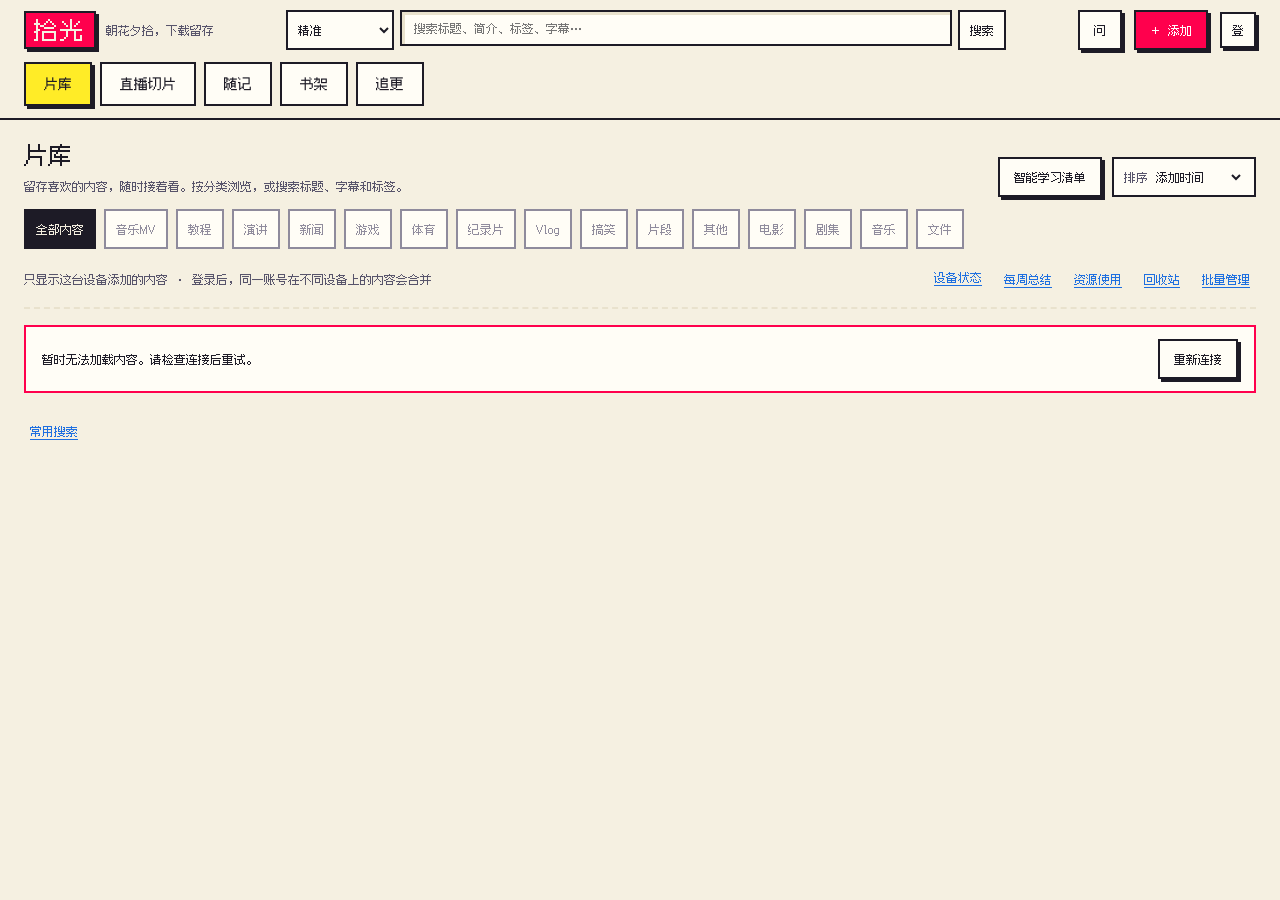
==== commit c6fdcf5b: "Retire directory collection and separate private library browsing" ====
--- a/index.html
+++ b/index.html
@@ -725,11 +725,13 @@
   }
 </style>
 <link rel="stylesheet" href="/static/live.css?v=20261020-assistant-v1">
-<link rel="stylesheet" href="/static/crawl.css?v=20261023-v9">
-<link rel="stylesheet" href="/static/trash.css?v=20261023-v9">
-<link rel="stylesheet" href="/static/saved_search.css?v=20261023-v9">
-<link rel="stylesheet" href="/static/sources.css?v=20261023-v9">
-<link rel="stylesheet" href="/static/ai_activity.css?v=20261023-v9">
+<link rel="stylesheet" href="/static/crawl.css?v=20261024-v2">
+<link rel="stylesheet" href="/static/trash.css?v=20261024-v2">
+<link rel="stylesheet" href="/static/saved_search.css?v=20261024-v2">
+<link rel="stylesheet" href="/static/sources.css?v=20261024-v2">
+<link rel="stylesheet" href="/static/ai_activity.css?v=20261024-v2">
+<link rel="stylesheet" href="/static/player_series.css?v=20261024-v3">
+<link rel="stylesheet" href="/static/library_updates.css?v=20261024-v1">
 </head>
 <body>
 <div class="topbar">
@@ -737,7 +739,7 @@
   <a class="logo" href="#" onclick="setChip('all'); return false"><b>拾光</b><span>朝花夕拾，下载留存</span></a>
   <form class="search" onsubmit="submitMainSearch(event)">
     <select id="mainSearchMode" aria-label="搜索模式" onchange="changeMainSearchMode()"><option value="exact">精准</option><option value="wildcard">通配（模糊）</option><option value="regex">正则</option><option value="ai">AI 语义</option></select>
-    <input type="search" id="search" aria-label="搜索片库和采集结果" placeholder="搜索片库和采集结果" autocomplete="off">
+    <input type="search" id="search" aria-label="搜索标题、简介、标签、字幕…" placeholder="搜索标题、简介、标签、字幕…" autocomplete="off">
     <button class="btn plain" id="mainSearchGo" type="submit">搜索</button>
   </form>
   <div class="right">
@@ -758,17 +760,12 @@
   <div class="understood" id="understood" hidden></div>
   <div class="saved-search-tools" id="savedSearchTools"><button type="button" class="link" onclick="openSavedSearches()">常用搜索</button><button type="button" class="link" id="savedSearchSaveCurrent" onclick="openSavedSearches(true)" hidden>保存搜索</button></div>
   <p id="mainSearchHelp" class="hint" hidden></p>
-  <section id="mainCrawlSearch" class="main-crawl-search" aria-labelledby="mainCrawlTitle" hidden>
-    <div class="main-search-heading"><h2 id="mainCrawlTitle">目录采集结果</h2><span id="mainCrawlCount"></span></div>
-    <p class="hint" id="mainCrawlNote" hidden></p><p class="form-err" id="mainCrawlError" role="alert" hidden></p>
-    <div id="mainCrawlResults" class="main-crawl-results"></div>
-    <div id="mainCrawlPages" class="crawl-pagination" hidden><button class="btn plain" id="mainCrawlPrev" onclick="pageMainCrawl(-1)">上一页</button><span id="mainCrawlPage"></span><button class="btn plain" id="mainCrawlNext" onclick="pageMainCrawl(1)">下一页</button></div>
-  </section>
   <div id="mainLibraryHeading" class="main-search-heading" hidden><h2>片库结果</h2><span id="mainLibraryCount"></span></div>
   <p class="hint" id="mainLibraryNote" hidden></p>
   <div class="notehits" id="noteHits" hidden onclick="setChip('notes')"></div>
   <div id="continue" hidden><div class="contitle">继续观看</div><div class="controw" id="controw"></div></div>
   <div id="contRead" hidden><div class="contitle">继续阅读</div><div class="controw" id="controwRead"></div></div>
+  <section id="libraryUpdates" class="library-updates" aria-label="片库更新" hidden></section>
   <div class="grid" id="grid"></div>
   <div id="mainLibraryPages" class="crawl-pagination" hidden><button type="button" class="btn plain" id="mainLibraryPrev" onclick="pageMainLibrary(-1)">上一页</button><span id="mainLibraryPage"></span><button type="button" class="btn plain" id="mainLibraryNext" onclick="pageMainLibrary(1)">下一页</button></div>
   <button class="btn plain" id="more" hidden onclick="loadMore()">加载更多</button>
@@ -856,10 +853,10 @@
     <div class="sources-heading"><h2 id="sourcesTitle">来源与新内容</h2><button type="button" class="link" id="sourcesRefresh" onclick="refreshSources()">刷新列表</button><button type="button" class="link" onclick="closeSources()">关闭</button></div>
     <div class="sources-tabs"><button type="button" class="btn plain" id="sourcesTabInbox" aria-pressed="true" onclick="switchSourcesTab('inbox')">新内容</button><button type="button" class="btn plain" id="sourcesTabAll" aria-pressed="false" onclick="switchSourcesTab('sources')">全部来源</button></div>
     <div class="sources-scroll">
-      <p class="hint">频道追更和目录采集的新发现汇总到这里。账号之间隔离；隐藏内容仍遵守隐私模式。</p>
+      <p class="hint">频道追更的新发现汇总到这里。账号之间隔离；隐藏内容仍遵守隐私模式。</p>
       <p class="form-err" id="sourcesError" role="alert" hidden></p>
       <section id="sourcesOverview" aria-label="全部来源" hidden>
-        <div class="sources-add"><span id="sourcesTotal"></span><button type="button" class="btn plain" onclick="sourceAdd('sub')">添加频道追更</button><button type="button" class="btn plain" onclick="sourceAdd('crawl')">添加目录采集</button></div>
+        <div class="sources-add"><span id="sourcesTotal"></span><button type="button" class="btn plain" onclick="sourceAdd('sub')">添加频道追更</button></div>
         <div id="sourceCards" class="source-cards"></div>
       </section>
       <section id="sourcesInbox" aria-label="新内容收件箱">
@@ -906,97 +903,10 @@
       </div>
       <input type="file" id="file" accept=".torrent" hidden multiple>
     </form>
-    <button type="button" class="btn plain crawl-entry" onclick="openCrawl()">目录采集 · 自动翻页找视频</button>
     <div id="addTips"></div>
   </div>
 </div>
 <div id="dropAll" hidden>松开就开始下载</div>
-
-<!-- directory crawl -->
-<div class="sheet-bg" id="crawlSheet" hidden onclick="if (event.target === this) hide(this)">
-  <div class="sheet crawl-sheet" role="dialog" aria-modal="true" aria-labelledby="crawlTitle">
-    <div class="crawl-heading"><h2 id="crawlTitle">目录采集</h2><button type="button" class="link" onclick="hide($('#crawlSheet'))">关闭</button></div>
-    <div class="crawl-scroll">
-      <p class="hint">可一次粘贴多个目录，每行一个，最多 20 个。后台同时采集 2 个目录，其余排队；自动翻页并合并重复地址。关闭窗口后仍会继续采集。</p>
-      <p class="hint">来源在根目录判别一次，结果沿用该分级。成人来源需先解锁隐私，并勾选「显示隐藏的内容」。</p>
-      <form id="crawlCreateForm" class="crawl-create" onsubmit="startCrawl(event)">
-        <label class="crawl-url-field" for="crawlURL">目录网址<textarea id="crawlURL" rows="3" placeholder="https://example.com/videos/&#10;https://example.org/list/" required autocomplete="off" autocapitalize="none" spellcheck="false" maxlength="50000"></textarea></label>
-        <label for="crawlMaxPages">每个目录最多页数<input type="number" id="crawlMaxPages" min="1" max="500" step="1" value="50" required></label>
-        <label for="crawlRefreshHours">自动增量刷新<select id="crawlRefreshHours"><option value="6">每 6 小时</option><option value="1">每小时</option><option value="24">每天</option><option value="0">关闭</option></select></label>
-        <button type="submit" class="btn" id="crawlStart">开始采集</button>
-      </form>
-      <p class="form-err" id="crawlError" role="alert" hidden></p>
-      <p class="hint" id="crawlPrivacyNotice" role="status" hidden>隐私来源已隐藏。解锁隐私并开启“显示隐藏的内容”后可查看。</p>
-      <div class="crawl-history-row" id="crawlHistoryRow">
-        <label for="crawlHistory">最近采集</label>
-        <select id="crawlHistory" onchange="selectCrawl(this.value)"><option value="">暂无采集记录</option></select>
-        <button type="button" class="link" onclick="refreshCrawl()">刷新</button>
-      </div>
-      <div id="crawlDetail" hidden>
-        <section class="crawl-progress-panel" aria-label="采集进度">
-          <div class="crawl-progress-heading"><strong id="crawlStatus" role="status" aria-live="polite"></strong><button type="button" class="btn plain" id="crawlControl" onclick="controlCrawl()" hidden></button><button type="button" class="link" id="crawlEdit" onclick="editCrawl()">编辑任务</button><button type="button" class="link" id="crawlDelete" onclick="askDeleteCrawl()">删除任务</button></div>
-          <div class="crawl-stats" id="crawlStats"></div>
-          <progress id="crawlProgress" value="0" max="50" aria-label="目录页采集进度"></progress>
-          <p class="crawl-current" id="crawlCurrent"></p>
-          <p class="crawl-status-hint" id="crawlStatusHint"></p>
-          <p class="crawl-status-hint" id="crawlSourceRating"></p>
-          <p class="crawl-status-hint" id="crawlLastError" hidden></p>
-          <div class="crawl-issues-toggle"><button type="button" class="link" id="crawlIssuesToggle" onclick="toggleCrawlIssues()" aria-expanded="false" aria-controls="crawlIssuesPanel">查看问题页面</button></div>
-          <section id="crawlIssuesPanel" class="crawl-issues-panel" aria-label="问题页面" hidden>
-            <div class="crawl-issues-heading"><h3>问题页面</h3><button type="button" class="link" id="crawlIssuesRefresh" onclick="loadCrawlIssues()">刷新状态</button><button type="button" class="btn plain" id="crawlIssuesRetry" onclick="retryFailedCrawlPages()">仅重试失败页</button></div>
-            <p class="crawl-status-hint" id="crawlIssuesSummary" role="status"></p>
-            <p class="crawl-status-hint" id="crawlIssuesHint"></p>
-            <p class="form-err" id="crawlIssuesError" role="alert" hidden></p>
-            <div id="crawlIssuesList"></div>
-            <div class="crawl-pagination" id="crawlIssuesPages" hidden><button type="button" class="link" id="crawlIssuesPrev" onclick="pageCrawlIssues(-1)">上一页</button><span id="crawlIssuesPageLabel"></span><button type="button" class="link" id="crawlIssuesNext" onclick="pageCrawlIssues(1)">下一页</button></div>
-          </section>
-          <div class="crawl-auto-row"><label for="crawlCurrentRefresh">自动刷新</label><select id="crawlCurrentRefresh" onchange="saveCrawlRefresh(this.value)"><option value="0">关闭</option><option value="1">每小时</option><option value="6">每 6 小时</option><option value="24">每天</option></select><button type="button" class="btn plain" id="crawlRefreshNow" onclick="refreshCrawlNow()">立即增量刷新</button><span id="crawlNextRefresh"></span></div>
-          <p class="crawl-status-hint" id="crawlManageHint"></p>
-          <form id="crawlEditForm" class="crawl-manage-panel" onsubmit="saveCrawlEdit(event)" hidden>
-            <h3>编辑当前任务</h3>
-            <div class="crawl-edit-fields"><label class="crawl-url-field" for="crawlEditURL">目录网址<input type="url" id="crawlEditURL" required autocomplete="url"></label><label for="crawlEditMaxPages">最多目录页<input type="number" id="crawlEditMaxPages" min="1" max="500" step="1" required></label><label for="crawlEditRefreshHours">自动增量刷新<select id="crawlEditRefreshHours"><option value="0">关闭</option><option value="1">每小时</option><option value="6">每 6 小时</option><option value="24">每天</option></select></label></div>
-            <p class="crawl-status-hint">更换目录网址会清除这个任务的进度和采集结果，并重新采集。已加入下载的视频会保留。</p>
-            <p class="form-err" id="crawlEditError" role="alert" hidden></p>
-            <div class="crawl-manage-actions"><button type="submit" class="btn" id="crawlEditSave">保存修改</button><button type="button" class="btn plain" id="crawlEditCancel" onclick="cancelCrawlEdit()">取消</button></div>
-          </form>
-          <div id="crawlDeleteConfirm" class="crawl-manage-panel" hidden>
-            <h3>删除这个采集任务？</h3><p class="crawl-delete-url" id="crawlDeleteURL"></p>
-            <p>任务会停止，采集记录和结果会删除。已加入下载的视频会保留，其他采集任务不受影响。</p>
-            <p class="form-err" id="crawlDeleteError" role="alert" hidden></p>
-            <div class="crawl-manage-actions"><button type="button" class="btn plain" id="crawlDeleteCancel" onclick="cancelDeleteCrawl()">取消</button><button type="button" class="btn" id="crawlDeleteGo" onclick="deleteCrawl()">确认删除任务</button></div>
-          </div>
-        </section>
-        <form id="crawlSearchForm" class="crawl-search" onsubmit="searchCrawl(event)">
-          <label class="crawl-sr-only" for="crawlSearchMode">搜索模式</label>
-          <select id="crawlSearchMode" onchange="crawlSearchModeChanged()">
-            <option value="exact">精准</option><option value="wildcard">通配（模糊）</option><option value="regex">正则</option><option value="ai">AI 语义</option>
-          </select>
-          <label class="crawl-sr-only" for="crawlQuery">搜索采集结果</label>
-          <input type="search" id="crawlQuery" placeholder="搜索标题、描述或地址" maxlength="256" autocomplete="off" aria-describedby="crawlSearchHelp">
-          <button type="submit" class="btn plain" id="crawlSearchGo">搜索</button>
-          <button type="button" class="link" id="crawlClearSearch" onclick="clearCrawlSearch()" hidden>清除</button>
-        </form>
-        <p class="crawl-search-help" id="crawlSearchHelp"></p>
-        <p class="crawl-search-note" id="crawlSearchNote" role="status" hidden></p>
-        <p class="crawl-search-note" id="crawlSearchPending" hidden>正在搜索，下面仍是上一次结果。</p>
-        <div class="crawl-results-bar">
-          <label class="crawl-pick-page"><input type="checkbox" id="crawlPickPage" onchange="pickCrawlPage(this.checked)">选择本页</label>
-          <span id="crawlResultCount"></span><span id="crawlSelectedCount"></span>
-          <button type="button" class="link" onclick="clearCrawlSelection()" id="crawlClearSelection" hidden>取消选择</button>
-        </div>
-        <div class="crawl-actions">
-          <button type="button" class="btn plain" id="crawlCopy" onclick="copyCrawlAddresses()" disabled>复制地址</button>
-          <button type="button" class="btn plain" id="crawlExport" onclick="exportCrawlAddresses()" disabled>导出全部地址</button>
-          <button type="button" class="btn" id="crawlImportSelected" onclick="importCrawl(false)" disabled>下载选中</button>
-          <button type="button" class="btn plain" id="crawlImportAll" onclick="importCrawl(true)" disabled>下载全部结果</button>
-        </div>
-        <p class="crawl-action-hint">优先复制和导出视频直链，未解析到直链时使用详情页地址；添加下载后会继续解析。</p>
-        <div id="crawlResults" class="crawl-results"></div>
-        <div class="crawl-pagination"><button type="button" class="btn plain" id="crawlPrev" onclick="pageCrawl(-1)" disabled>上一页</button><span id="crawlPageLabel"></span><button type="button" class="btn plain" id="crawlNext" onclick="pageCrawl(1)" disabled>下一页</button></div>
-      </div>
-    </div>
-  </div>
-</div>
 
 <!-- Android share setup -->
 <div class="sheet-bg" id="androidSheet" hidden onclick="if (event.target === this) hide(this)">
@@ -1152,11 +1062,14 @@
   if (!owner || owner === storageOwner) return;
   lsSet(privateKey('noteDraft'), $('#noteText').value);
   storageOwner = owner; lsSet('shiguangOwner', owner);
+  if (typeof stopIntro === 'function') stopIntro();
+  if (typeof stopPlayerSeries === 'function') stopPlayerSeries();
   if (typeof resetCrawl === 'function') resetCrawl();
   if (typeof resetTrash === 'function') resetTrash();
   if (typeof resetMainSearch === 'function') resetMainSearch();
   if (typeof resetSavedSearches === 'function') resetSavedSearches();
   if (typeof resetSources === 'function') resetSources();
+  if (typeof resetLibraryUpdates === 'function') resetLibraryUpdates();
   if (typeof resetAIActivity === 'function') resetAIActivity();
   ++removeEpoch; $('#removeGo').disabled = false;
   cancelPrivacySelection(); ++privacyMenuEpoch; ++privateViewEpoch;
@@ -1275,7 +1188,7 @@
 function seriesItems(jobs) {
   const groups = new Map(), items = [];
   for (const j of jobs) {
-    const name = seriesOf(j), key = name.toLocaleLowerCase("zh-CN").replace(/[\s·:：\-_]/g, "");
+    const name = seriesOf(j), key = j.series_key || name.toLocaleLowerCase("zh-CN").replace(/[\s·:：\-_]/g, "");
     if (!key) { items.push({j}); continue; }
     if (!groups.has(key)) {
       const group = {key, name, jobs: []};
@@ -1314,7 +1227,7 @@
   const failed = state.jobs.filter(j => j.status === "failed" && !waitingDownloadRetry(j)).length;
   const primary = [["all", "片库"], ["live", "直播切片"], ["notes", "随记"], ["books", "书架"], ["subs", "追更"]];
   const workspace = chip.startsWith("sub:") ? "subs" : primary.some(([key]) => key === chip) ? chip : "all";
-  const navHtml = primary.map(([key, label]) => `<button class="chip${workspace === key ? " on" : ""}" aria-pressed="${workspace === key}" onclick="setChip('${key}')">${label}</button>`).join("") + '<button class="chip" aria-haspopup="dialog" onclick="openSources()">来源与新内容</button>';
+  const navHtml = primary.map(([key, label]) => `<button class="chip${workspace === key ? " on" : ""}" aria-pressed="${workspace === key}" onclick="setChip('${key}')">${label}</button>`).join("");
   if ($("#workspaceNav").innerHTML !== navHtml) $("#workspaceNav").innerHTML = navHtml;
   const library = !["notes", "books", "subs", "live"].includes(chip);
   $("#chips").hidden = !library;
@@ -1421,6 +1334,7 @@
   // how far you got (on any device): a bar along the bottom, or 已看完
   const w = j.watch;
   if (w && w.done) over += `<span class="badge tr">已看完</span>`;
+  else if (typeof libraryUpdateFor === 'function' && libraryUpdateFor(j.id)) over += `<span class="badge tr">新内容</span>`;
   else if (w && w.dur && w.pos >= 5) over += `<div class="watched"><div style="width:${Math.min(100, w.pos / w.dur * 100).toFixed(1)}%"></div></div>`;
   const clear = clearableWatch ? `<button class="clear-watch" title="清除观看记录" aria-label="清除观看记录" onclick="event.stopPropagation(); clearWatch(${j.id})">×</button>` : "";
   return `<div class="card${selected.has(j.id) ? " picked" : ""}${j.hidden ? " is-hidden" : ""}" onclick="${selecting ? `togglePick(${j.id})` : `openWatch(${j.id}${timedHit ? `, ${h0.part}, ${h0.t}` : ""})`}">
@@ -1454,6 +1368,7 @@
 function openNote(id) { focusNote = id; setChip("notes"); window.scrollTo(0, 0); }
 
 function render() {
+  if (typeof renderLibraryUpdates === 'function') renderLibraryUpdates();
   renderChips();
   renderWorkspaceStatus();
   const notes = chip === "notes", shelf = chip === "books", list = chip === "subs" || chip === "live" || notes || shelf;
@@ -1602,6 +1517,7 @@
     } else if (state.jobs.some(waitingDownloadRetry)) {
       render(); // Refresh retry countdowns even when the stored job row is unchanged.
     }
+    if (typeof refreshLibraryUpdates === 'function') refreshLibraryUpdates();
   } catch (e) {
     if (epoch !== refreshEpoch || e.name === 'AbortError') return;
     workspaceError = e.message || "连接中断";
@@ -2333,12 +2249,13 @@
       </div>
       <div class="toggle expand">…展开</div>
     </div>` : "";
-  $("#watchBody").innerHTML = `${stage}
+  $("#watchBody").innerHTML = `<div id="watchLayout" class="watch-layout"><div class="watch-main">${stage}
     <div class="wtitle">${hl(episodeOf(j) || titleOf(j))}</div>
     ${episodeOf(j) ? `<div class="wsub">${hl(titleOf(j))}</div>` : ""}
     ${(a.tags || []).length ? `<div class="tags">${a.tags.map(t => `<span onclick="searchFor(${esc(JSON.stringify("#" + t))})">#${hl(t)}</span>`).join("")}</div>` : ""}
     <div class="wmeta">${meta.map(x => `<span>${x}</span>`).join("")}</div>
     ${parts}
+    <div id="introPanel" class="actions" hidden></div>
     <div class="actions">
       ${m && airplayAvailable() ? `<button onclick="showAirPlay()">AirPlay</button>` : ""}
       ${m ? `<button onclick="findCast(${id},${part})">${casting ? '更换投屏设备' : '投屏到电视'}</button>` : ""}
@@ -2358,7 +2275,7 @@
     ${j.advice && j.status === "failed" ? `<div class="answer" style="margin-bottom:8px">${esc(j.advice)}</div>` : ""}
     ${j.error ? `<div class="err">${esc(j.error)}</div>` : ""}
     ${hitList(j)}
-    ${desc}`;
+    ${desc}</div><aside id="playerSeries" class="player-series" aria-label="合集视频" hidden></aside></div>`;
   $("#watch").hidden = false;
   document.body.style.overflow = "hidden";
   updateWatchStatus();
@@ -2396,12 +2313,17 @@
     } else startCast(id, part, casting.device, t);
   }
   renderCastNotice();
+  if (typeof setupIntro === 'function') setupIntro(j, part, m, {explicit: explicitTime});
+  if (typeof setupPlayerSeries === 'function') setupPlayerSeries(j);
 }
 // the summary's key points, each with the moment it's talked about: click to jump there
 async function loadPointTimes(id) {
+  if (!watching || watching.id !== id) return;
+  const owner = storageOwner, part = watching.part, privacyEpoch = typeof privateViewEpoch === 'undefined' ? 0 : privateViewEpoch;
   let r;
   try { r = await (await fetch(`/api/points/${id}`)).json(); } catch (e) { return; }
-  if (!watching || watching.id !== id) return;
+  if (!watching || watching.id !== id || watching.part !== part || owner !== storageOwner
+      || privacyEpoch !== (typeof privateViewEpoch === 'undefined' ? 0 : privateViewEpoch)) return;
   const ch = (r.chapters || {})[String(watching.part)] || [];
   // what the video's site shows along its progress bar: its own marks (Pornhub's action tags, YouTube's chapters)
   // and how much each moment is watched there
@@ -2522,6 +2444,7 @@
 /* ---------- player ----------
    Only one media element ever exists; re-rendering or closing stops it first, so two sounds can't play at once. */
 function stopMedia() {
+  if (typeof stopIntro === 'function') stopIntro();
   saveWatch();
   document.querySelectorAll("#watchBody video, #watchBody audio").forEach(el => { el.pause(); el.removeAttribute("src"); el.load(); });
 }
@@ -2686,6 +2609,7 @@
     if (!c.seeking) c.position = r.position || 0;
     c.duration = r.duration || 0; c.state = r.state;
     renderCastNotice();
+    if (typeof tickIntro === 'function') tickIntro();
     if (!c.savedAt || Date.now() - c.savedAt > 10000) saveCastWatch(c);
     const volume = $("#castVolume");
     if (volume && r.volume !== null && r.volume !== undefined && !(casting && casting.adjustingVolume))
@@ -2765,6 +2689,7 @@
 }
 function closeWatch() {
   ++watchOpenEpoch;
+  if (typeof stopPlayerSeries === 'function') stopPlayerSeries();
   stopMedia();
   watching = null; document.body.style.overflow = "";
   hide($("#watch"), () => { $("#watchBody").innerHTML = ""; });
@@ -2824,7 +2749,10 @@
   document.querySelectorAll('[data-privacy-action]').forEach(button => { button.hidden = !state.user || !privacyToken; });
 }
 function resetPrivateViews() {
+  if (typeof resetLibraryUpdates === 'function') resetLibraryUpdates();
   ++privateViewEpoch; ++refreshEpoch; refreshController?.abort(); workspaceLoading = false;
+  if (typeof stopIntro === 'function') stopIntro();
+  if (typeof stopPlayerSeries === 'function') stopPlayerSeries();
   // Clear synchronously: an offline refresh must never leave revealed cards,
   // categories or cached reports visible after the user locks privacy.
   state = {...state, jobs: [], cats: {}, subs: [], more: false, understood: '', search_interpretation: '', notice: '',
@@ -2982,9 +2910,9 @@
     `<span class="ptag">#${esc(t)} <button onclick='savePrivacyTags(${esc(JSON.stringify(p.tags.filter((_, k) => k !== i)))})'>✕</button></span>`).join("");
   $("#privacyBody").innerHTML = `
     <h2>隐私</h2>
-    <div class="psec">显示隐藏的内容</div>
-    <label class="check" style="margin-bottom:16px"><input type="checkbox" id="revealBox" ${p.revealed ? "checked" : ""}> 显示
-      <span style="color:var(--muted)">只在这个页面有效；刷新页面、离开超过 1 分钟或 30 分钟后会自动恢复隐藏</span></label>
+    <div class="psec">隐私片库</div>
+    <label class="check" style="margin-bottom:16px"><input type="checkbox" id="revealBox" ${p.revealed ? "checked" : ""}> 只显示隐藏内容
+      <span style="color:var(--muted)">开启后只浏览和搜索隐藏的视频。刷新页面、离开超过 1 分钟或 30 分钟后自动回到普通片库。</span></label>
     <div class="psec">手动隐藏清单 · ${manual.length} 个视频</div>
     <p class="hint">在视频详情或批量管理中点击「加入隐藏清单」。移出后，符合隐藏标签的视频仍会继续隐藏。</p>
     <div style="max-height:220px;overflow-y:auto;margin-bottom:16px">${manual.map(item => `<div class="dev"><div class="dev-main">${esc(item.title || '未命名视频')}</div><button type="button" class="btn plain" data-privacy-action onclick="changePrivacySelection([${Number(item.id)}], false, true)">移出清单</button></div>`).join('') || '<p class="hint">还没有手动添加的视频。</p>'}</div>
@@ -4749,11 +4677,13 @@
 if ("serviceWorker" in navigator && window.isSecureContext) navigator.serviceWorker.register("/sw.js").catch(() => {});
 </script>
 <script src="/static/live.js?v=20261020-assistant-v1"></script>
-<script src="/static/crawl.js?v=20261023-v9"></script>
-<script src="/static/trash.js?v=20261023-v9"></script>
-<script src="/static/main_search.js?v=20261023-v9"></script>
-<script src="/static/saved_search.js?v=20261023-v9"></script>
-<script src="/static/sources.js?v=20261023-v9"></script>
-<script src="/static/ai_activity.js?v=20261023-v9"></script>
+<script src="/static/trash.js?v=20261024-v2"></script>
+<script src="/static/main_search.js?v=20261024-v3"></script>
+<script src="/static/saved_search.js?v=20261024-v2"></script>
+<script src="/static/sources.js?v=20261024-v2"></script>
+<script src="/static/library_updates.js?v=20261024-v1"></script>
+<script src="/static/ai_activity.js?v=20261024-v2"></script>
+<script src="/static/intro.js?v=20261024-v2"></script>
+<script src="/static/player_series.js?v=20261024-v3"></script>
 </body>
 </html>
--- a/static/player_series.css
+++ b/static/player_series.css
@@ -0,0 +1,31 @@
+.watch-main { min-width: 0; }
+.player-series { min-width: 0; border: 2px solid var(--ink); background: var(--panel); padding: 12px; margin-top: 16px; }
+.player-series-head { display: flex; flex-wrap: wrap; gap: 6px 12px; align-items: baseline; margin-bottom: 10px; }
+.player-series-head b { overflow-wrap: anywhere; }
+#playerSeriesQuery { width: 100%; min-width: 0; box-sizing: border-box; margin-bottom: 8px; }
+.player-series-list { position: relative; overflow-y: auto; max-height: 260px; overscroll-behavior: contain; }
+.player-series-item { width: 100%; display: flex; align-items: center; gap: 9px; text-align: left; padding: 9px; min-height: 56px; border: 1px solid var(--ink); background: var(--bg); margin: 0 0 6px; cursor: pointer; overflow-wrap: anywhere; }
+.player-series-item .player-series-cover { display:flex; align-items:center; justify-content:center; flex:0 0 84px; width:84px; height:48px; background:var(--soft); font-size:11px; color:var(--muted); }
+.player-series-cover img { width:100%; height:100%; object-fit:cover; }
+.player-series-item .player-series-text { display:block; min-width:0; flex:1; }
+.player-series-item span { display: -webkit-box; -webkit-line-clamp: 2; -webkit-box-orient: vertical; overflow: hidden; }
+.player-series-item small { display: block; margin-top: 4px; color: var(--muted); }
+.player-series-item.active { border: 2px solid var(--accent); background: var(--soft); }
+.player-series-item:disabled { cursor: default; opacity: .65; }
+@media (min-width: 1050px) {
+  #watchBody.with-player-series { max-width: 1480px; }
+  .watch-layout.with-series { display: grid; grid-template-columns: minmax(0,1fr) 280px; gap: 20px; align-items: start; }
+  .player-series { margin-top: 0; position: sticky; top: 70px; }
+  .player-series-list { max-height: calc(100vh - 230px); max-height: calc(100dvh - 230px); }
+}
+@media (max-width: 1049px) {
+  .watch-layout.with-series { display: flex; flex-direction: column; }
+  .watch-layout.with-series .watch-main { display: contents; }
+  .watch-layout.with-series .watch-main > :not(.stage) { order: 2; }
+  .watch-layout.with-series .stage { width: 100%; box-sizing: border-box; }
+  .player-series { order: 1; }
+}
+@media (max-width: 620px) {
+  #watchBody > .watch-layout { margin-left: 0; margin-right: 0; }
+  .watch-main > :not(.stage), .player-series { margin-left: 12px; margin-right: 12px; }
+}
--- a/static/library_updates.css
+++ b/static/library_updates.css
@@ -0,0 +1,8 @@
+.library-updates { border: 2px solid var(--ink); background: var(--panel); padding: 12px; margin: 0 0 20px; }
+.library-updates-heading { display:flex; gap:16px; align-items:center; justify-content:space-between; }
+.library-updates-list { max-height:240px; overflow-y:auto; }
+.library-updates-list article { display:flex; gap:12px; align-items:center; border-top:1px solid var(--muted); padding:10px 0; }
+.library-updates-list article > div { flex:1; min-width:0; overflow-wrap:anywhere; }
+.library-updates-list small { display:block; color:var(--muted); margin-top:4px; }
+.library-updates-list button { flex-shrink:0; }
+@media(max-width:620px) { .library-updates-list article { flex-wrap:wrap; } .library-updates-list article > div { flex-basis:100%; } }
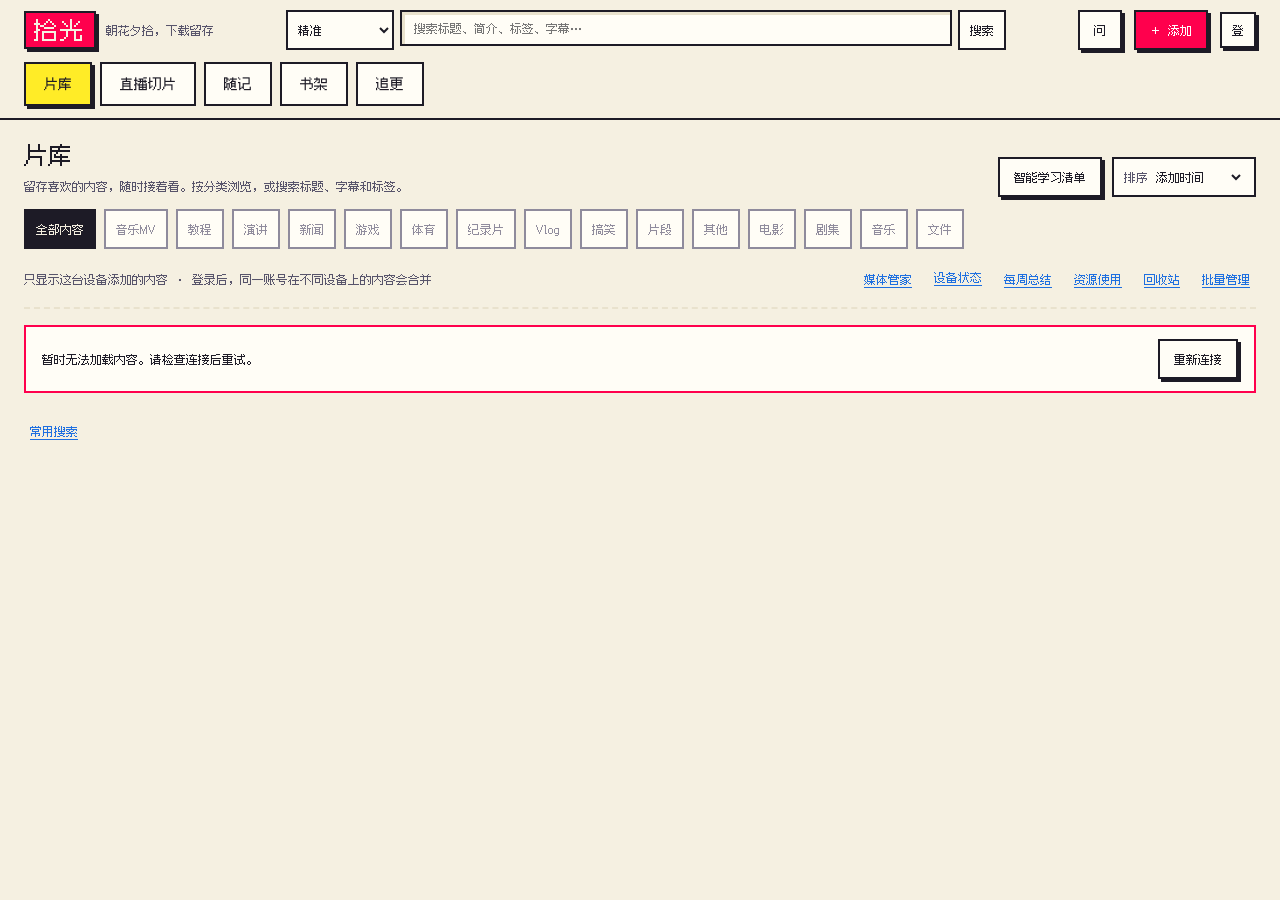
==== commit 96415b3d: "Add media steward inventory and bounded processing reconciliation Track owned media artifacts, plan " ====
--- a/index.html
+++ b/index.html
@@ -732,6 +732,7 @@
 <link rel="stylesheet" href="/static/ai_activity.css?v=20261024-v2">
 <link rel="stylesheet" href="/static/player_series.css?v=20261024-v3">
 <link rel="stylesheet" href="/static/library_updates.css?v=20261024-v1">
+<link rel="stylesheet" href="/static/steward.css?v=20261114-v1">
 </head>
 <body>
 <div class="topbar">
@@ -755,7 +756,7 @@
 <main>
   <div class="workspace-heading"><div><h1 id="workspaceTitle">片库</h1><p id="workspaceDescription">留存喜欢的内容，随时接着看。</p></div><div class="view-tools" id="viewTools"></div></div>
   <div class="chips" id="chips" aria-label="片库分类"></div>
-  <div class="toolbar"><div class="scope" id="scope"></div><span id="privState"></span><div class="toolbar-actions"><a class="link" href="/devices">设备状态</a><button class="link" onclick="openWeekly()">每周总结</button><button class="link" onclick="openUsage()">资源使用</button><button class="link" onclick="openTrash()">回收站</button><button class="link" id="manageBtn" onclick="toggleSelect()">批量管理</button></div></div>
+  <div class="toolbar"><div class="scope" id="scope"></div><span id="privState"></span><div class="toolbar-actions"><button class="link" onclick="openSteward()">媒体管家</button><a class="link" href="/devices">设备状态</a><button class="link" onclick="openWeekly()">每周总结</button><button class="link" onclick="openUsage()">资源使用</button><button class="link" onclick="openTrash()">回收站</button><button class="link" id="manageBtn" onclick="toggleSelect()">批量管理</button></div></div>
   <div class="workspace-status" id="workspaceStatus" role="status" aria-live="polite" hidden><p id="workspaceStatusText"></p><button class="btn plain" id="workspaceRetry" onclick="refresh()">重新连接</button></div>
   <div class="understood" id="understood" hidden></div>
   <div class="saved-search-tools" id="savedSearchTools"><button type="button" class="link" onclick="openSavedSearches()">常用搜索</button><button type="button" class="link" id="savedSearchSaveCurrent" onclick="openSavedSearches(true)" hidden>保存搜索</button></div>
@@ -874,6 +875,7 @@
 </div>
 
 <div class="sheet-bg" id="aiActivitySheet" hidden onclick="if (event.target === this) closeAIActivity()"><div class="sheet wide-sheet" id="aiActivityBody"></div></div>
+<div class="sheet-bg" id="stewardSheet" hidden onclick="if (event.target === this) resetSteward()"><div class="sheet wide-sheet" id="stewardBody" role="dialog" aria-modal="true" aria-labelledby="stewardTitle"></div></div>
 
 <div class="sheet-bg" id="trashSheet" hidden onclick="if (event.target === this) hide(this)">
   <div class="sheet trash-sheet" role="dialog" aria-modal="true" aria-labelledby="trashTitle">
@@ -1071,6 +1073,7 @@
   if (typeof resetSources === 'function') resetSources();
   if (typeof resetLibraryUpdates === 'function') resetLibraryUpdates();
   if (typeof resetAIActivity === 'function') resetAIActivity();
+  if (typeof resetSteward === 'function') resetSteward();
   ++removeEpoch; $('#removeGo').disabled = false;
   cancelPrivacySelection(); ++privacyMenuEpoch; ++privateViewEpoch;
   ++notesEpoch; ++booksEpoch; ++watchOpenEpoch;
@@ -1116,6 +1119,7 @@
   if (el?.id === "savedSearchSheet" && typeof closeSavedSearches === 'function') closeSavedSearches();
   if (el?.id === "sourcesSheet" && typeof resetSources === 'function') resetSources();
   if (el?.id === "aiActivitySheet" && typeof resetAIActivity === 'function') resetAIActivity();
+  if (el?.id === "stewardSheet" && typeof resetSteward === 'function') resetSteward();
   if (el?.id === "privacySheet") { cancelPrivacySelection(); ++privacyMenuEpoch; }
   if (!el || el.hidden || el.classList.contains("closing")) return;
   el.classList.add("closing");
@@ -2769,6 +2773,7 @@
   if (typeof resetSavedSearches === 'function') resetSavedSearches();
   if (typeof resetSources === 'function') resetSources();
   if (typeof resetAIActivity === 'function') resetAIActivity();
+  if (typeof resetSteward === 'function') resetSteward();
   if (typeof resetCrawl === 'function') resetCrawl();
   if (typeof resetTrash === 'function') resetTrash();
 }
@@ -4683,6 +4688,7 @@
 <script src="/static/sources.js?v=20261024-v2"></script>
 <script src="/static/library_updates.js?v=20261024-v1"></script>
 <script src="/static/ai_activity.js?v=20261024-v2"></script>
+<script src="/static/steward.js?v=20261114-v1"></script>
 <script src="/static/intro.js?v=20261024-v2"></script>
 <script src="/static/player_series.js?v=20261024-v3"></script>
 </body>
--- a/static/steward.css
+++ b/static/steward.css
@@ -0,0 +1,12 @@
+.steward-heading,.steward-controls,.steward-counts { display:flex; flex-wrap:wrap; gap:12px; align-items:center; }
+.steward-heading { justify-content:space-between; }
+.steward-controls { margin:16px 0; }
+.steward-policy { display:grid; grid-template-columns:minmax(0,1fr); gap:12px; margin:16px 0; padding:14px; border:2px solid var(--ink); }
+.steward-policy label { display:flex; flex-wrap:wrap; align-items:center; gap:8px; min-width:0; }
+.steward-policy input[type=checkbox] { width:auto; }
+.steward-policy select { flex:1 1 180px; min-width:0; max-width:100%; font:inherit; padding:8px; background:var(--panel); border:2px solid var(--ink); }
+.steward-counts span { padding:6px 10px; background:var(--bg); border:2px solid var(--ink); }
+.steward-item { padding:16px 0; border-bottom:2px solid var(--soft); overflow-wrap:anywhere; }
+.steward-item p { margin:6px 0; }
+.steward-item ul { padding-left:20px; }
+.steward-error { color:var(--accent); }
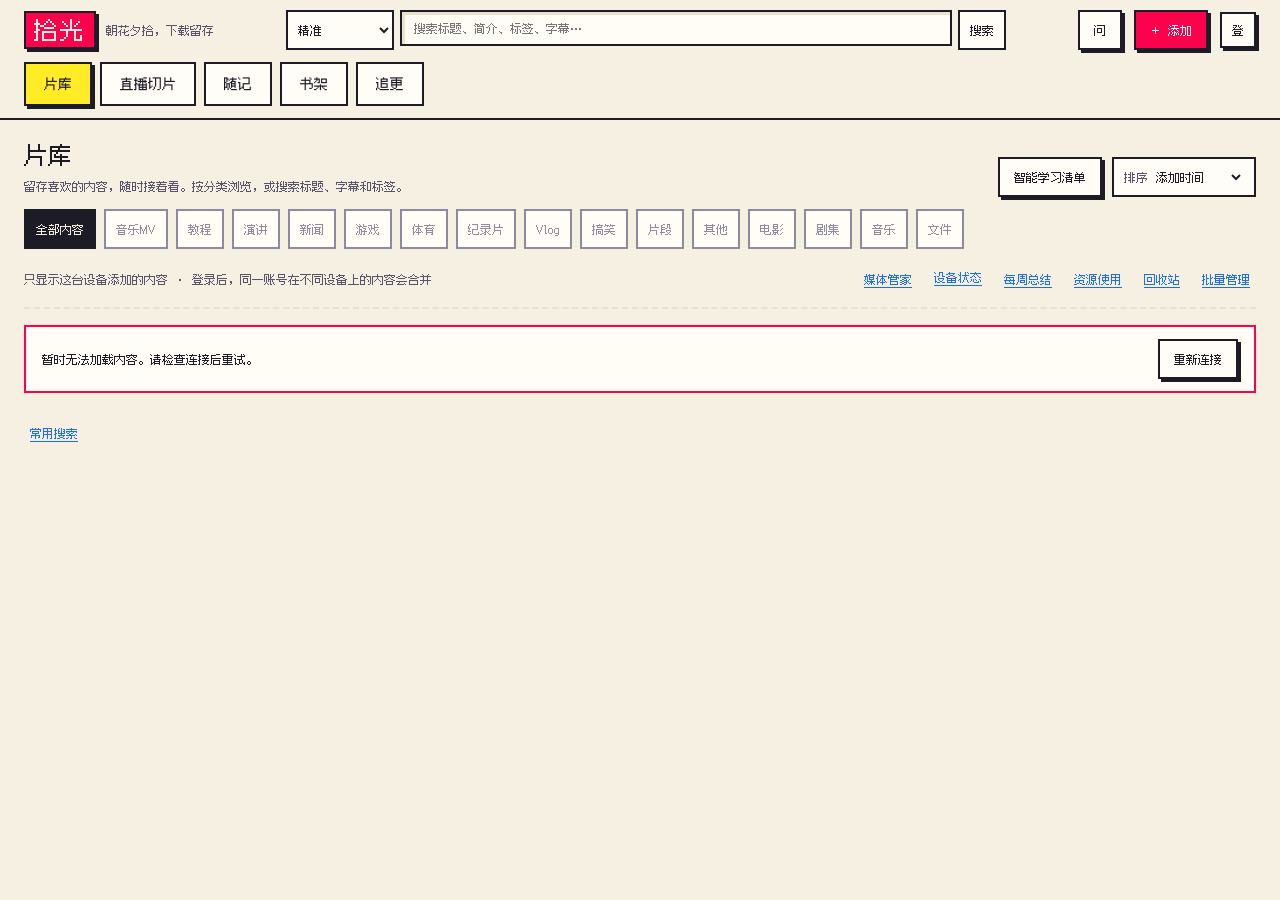
==== commit acff124a: "Continue manual media batches through final verification Persist the scope and deadline of manual pr" ====
--- a/index.html
+++ b/index.html
@@ -727,7 +727,7 @@
 <link rel="stylesheet" href="/static/live.css?v=20261020-assistant-v1">
 <link rel="stylesheet" href="/static/crawl.css?v=20261024-v2">
 <link rel="stylesheet" href="/static/trash.css?v=20261024-v2">
-<link rel="stylesheet" href="/static/saved_search.css?v=20261024-v2">
+<link rel="stylesheet" href="/static/saved_search.css?v=20261114-v1">
 <link rel="stylesheet" href="/static/sources.css?v=20261024-v2">
 <link rel="stylesheet" href="/static/ai_activity.css?v=20261024-v2">
 <link rel="stylesheet" href="/static/player_series.css?v=20261024-v3">
@@ -4688,7 +4688,7 @@
 <script src="/static/sources.js?v=20261024-v2"></script>
 <script src="/static/library_updates.js?v=20261024-v1"></script>
 <script src="/static/ai_activity.js?v=20261024-v2"></script>
-<script src="/static/steward.js?v=20261114-v1"></script>
+<script src="/static/steward.js?v=20261114-v2"></script>
 <script src="/static/intro.js?v=20261024-v2"></script>
 <script src="/static/player_series.js?v=20261024-v3"></script>
 </body>
--- a/static/saved_search.css
+++ b/static/saved_search.css
@@ -1,5 +1,5 @@
 .saved-search-tools { display: flex; flex-wrap: wrap; gap: 8px 16px; margin: 2px 0 10px; }
-.saved-search-tools .link { min-height: 32px; }
+.saved-search-tools .link { min-height: 40px; }
 .saved-search-sheet { width: min(620px,100%); max-height: calc(100dvh - 32px); display: flex; flex-direction: column; padding: 18px 20px; }
 .saved-search-heading { display: flex; align-items: center; gap: 16px; }
 .saved-search-heading h2 { flex: 1; margin: 0; }
@@ -17,7 +17,7 @@
 .saved-search-use { text-align: left; min-width: 0; max-width: 100%; overflow-wrap: anywhere; white-space: normal; }
 .saved-search-item-heading span { color: var(--muted); }
 .saved-search-query { color: var(--muted); margin: 8px 0; white-space: pre-wrap; overflow-wrap: anywhere; }
-.saved-search-item-actions .link, .saved-search-heading .link { min-height: 32px; }
+.saved-search-item-actions .link, .saved-search-heading .link { min-height: 40px; }
 .saved-search-more { margin: 10px auto; display: block; }
 @media (max-width: 640px) {
   #savedSearchSheet { padding: 8px; }
